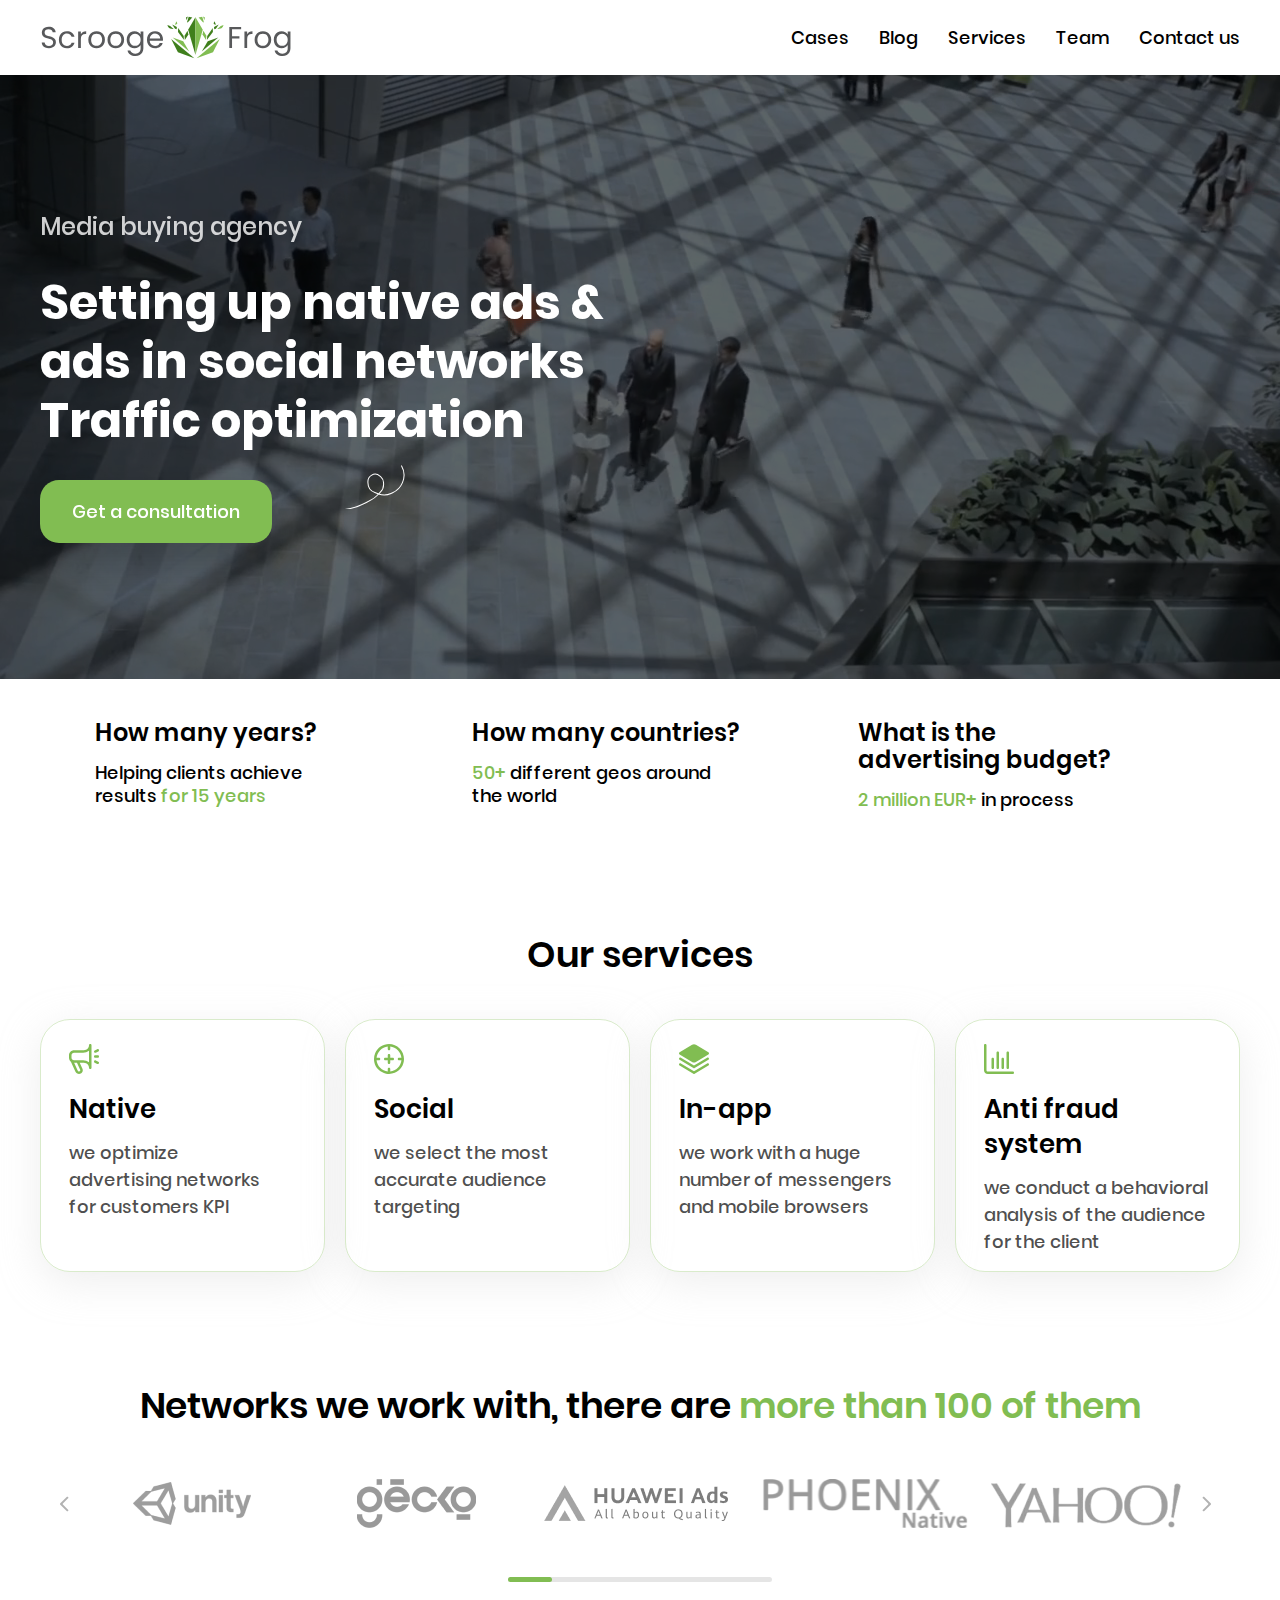
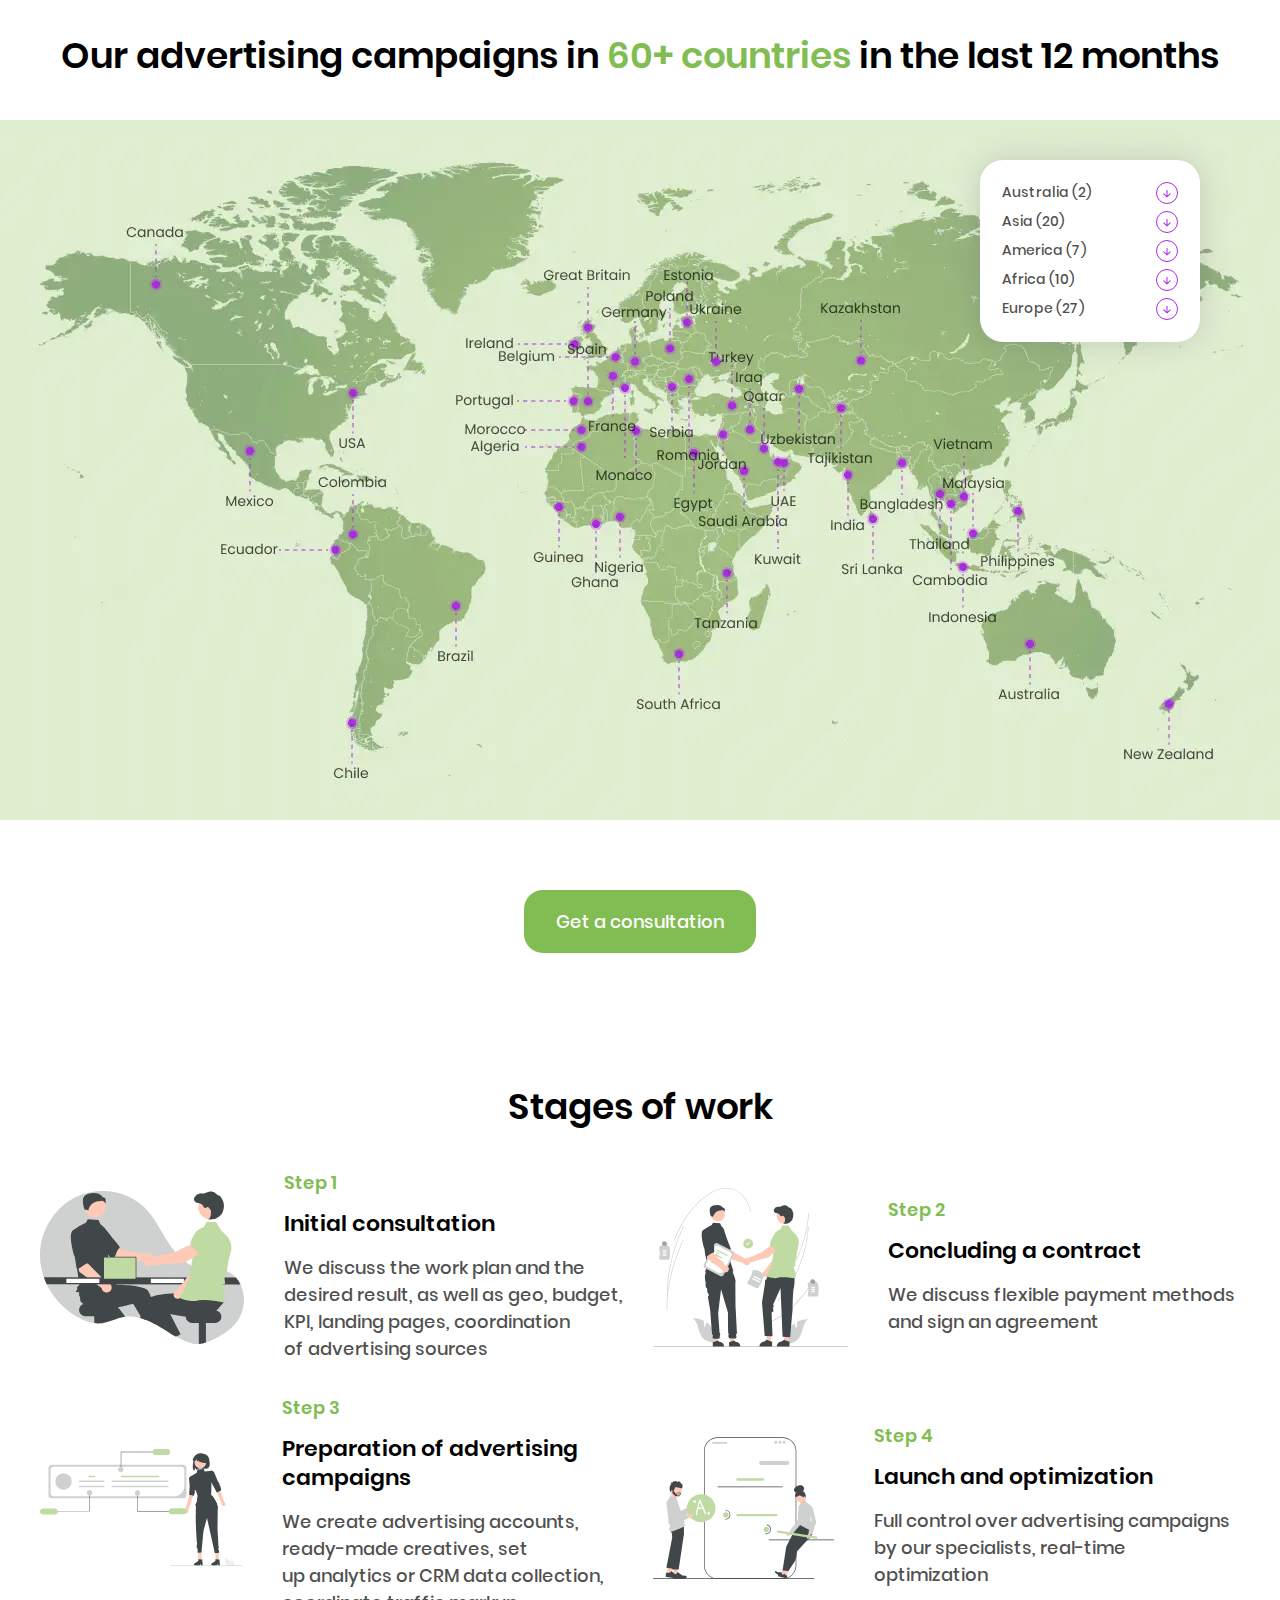
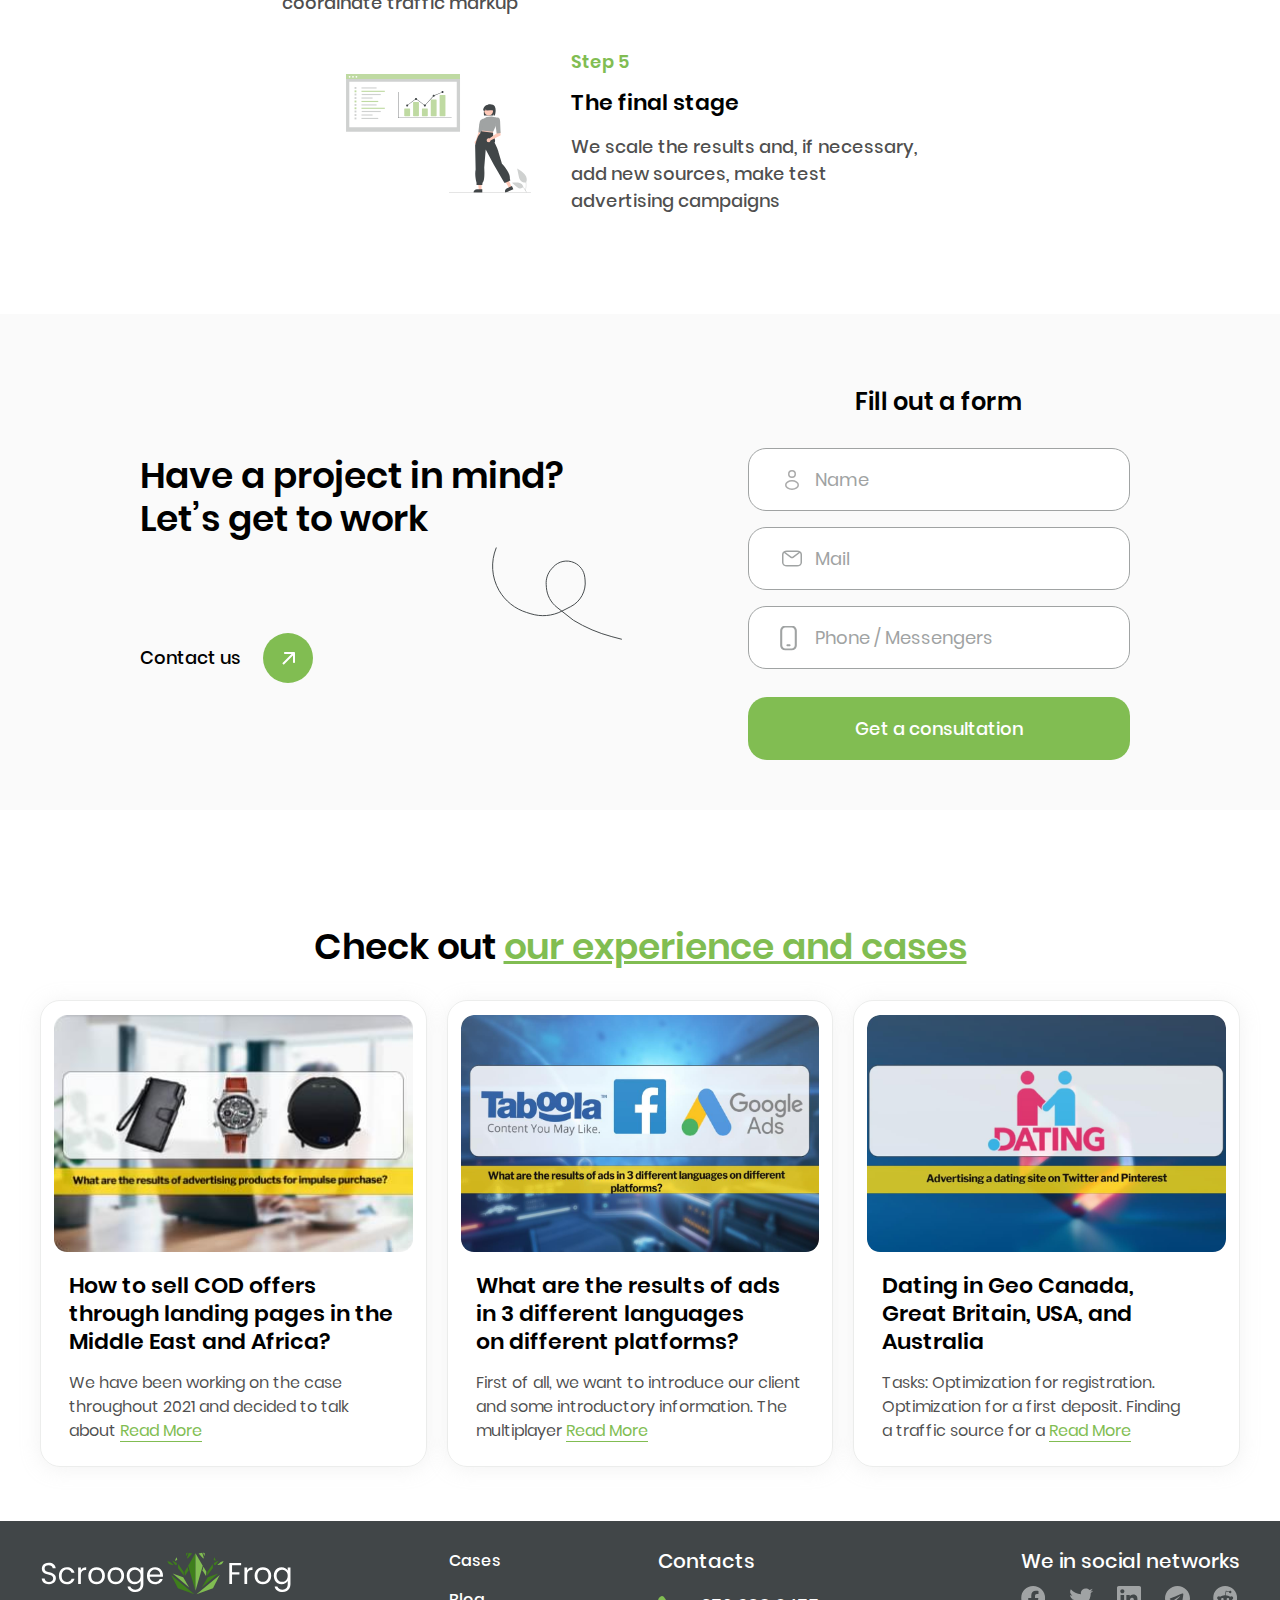
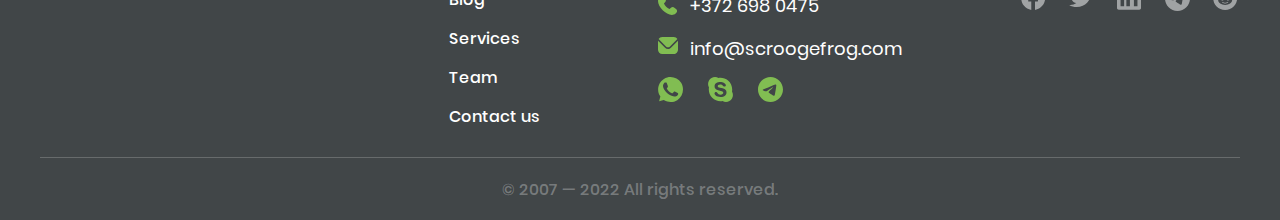
==== index.html @ b0b5faa7 "Add files via upload" ====
<!DOCTYPE html>
<html lang="en">

<head>
  <title>Scrooge Frog</title>
  <meta charset="UTF-8">
  <meta name="format-detection" content="telephone=no">
  <link rel="stylesheet" href="css/style.min.css?_v=20220917174552">
  <link rel="shortcut icon" href="img/favicon.png">
  <meta name="robots" content="noindex, nofollow">
  <meta name="viewport" content="width=device-width, initial-scale=1.0">
</head>

<body>

  <div class="wrapper">
    <header class="header ">
      <div class="header__container">
        <a class="header__logo" href="">
          <img src="img/logo.svg" width="253" height="45" alt="Scrooge Frog">
        </a>
        <div class="header__menu menu">
          <button class="menu__icon icon-menu" type="button" aria-label="Открыть меню">
            <span></span>
          </button>
          <nav class="menu__body">
            <ul class="menu__list">
              <li class="menu__item">
                <a class="menu__link" data-popup="#thank" href="">Cases</a>
              </li>
              <li class="menu__item">
                <a class="menu__link" href="">Blog</a>
              </li>
              <li class="menu__item">
                <a class="menu__link" href="">Services</a>
              </li>
              <li class="menu__item">
                <a class="menu__link" href="">Team</a>
              </li>
              <li class="menu__item">
                <a class="menu__link" href="">Contact us</a>
              </li>
            </ul>
            <div class="menu__contacts contacts-menu">
              <div class="contacts-menu__label">Contacts</div>
              <ul class="contacts-menu__lines">
                <li class="contacts-menu__line contacts-menu__line_phone">
                  <a class="contacts-menu__phone" href="tel:+3726980475">+372 698 0475</a>
                </li>
                <li class="contacts-menu__line contacts-menu__line_mail">
                  <a class="contacts-menu__mail" href="mailto:info@scroogefrog.com">info@scroogefrog.com</a>
                </li>
              </ul>
              <ul class="contacts-menu__icons">
                <li class="contacts-menu__icon">
                  <a class="contacts-menu__link contacts-menu__link_whatsapp" href="">Whatsapp</a>
                </li>
                <li class="contacts-menu__icon">
                  <a class="contacts-menu__link contacts-menu__link_skype" href="">Skype</a>
                </li>
                <li class="contacts-menu__icon">
                  <a class="contacts-menu__link contacts-menu__link_tg" href="">Telegram</a>
                </li>
              </ul>
              <div class="contacts-menu__label contacts-menu__label_bottom">We in social networks</div>
              <ul class="contacts-menu__icons">
                <li class="contacts-menu__icon">
                  <a class="contacts-menu__link contacts-menu__link_facebook" target="_blank" href="https://www.facebook.com/scroogefrog.aa">Facebook</a>
                </li>
                <li class="contacts-menu__icon">
                  <a class="contacts-menu__link contacts-menu__link_twitter" target="_blank" href="https://twitter.com/scroogefrog">Twitter</a>
                </li>
                <li class="contacts-menu__icon">
                  <a class="contacts-menu__link contacts-menu__link_in" target="_blank" href="https://www.linkedin.com/company/scroogefrog/">Linkedin</a>
                </li>
                <li class="contacts-menu__icon">
                  <a class="contacts-menu__link contacts-menu__link_tg-gray" target="_blank" href="https://t.me/ScroogeFrog">Telegram</a>
                </li>
                <li class="contacts-menu__icon">
                  <a class="contacts-menu__link contacts-menu__link_reddit" href="https://www.reddit.com/user/ScroogeFrogAgency/">Reddit</a>
                </li>
              </ul>
            </div>
          </nav>
        </div>
      </div>
    </header>
    <main class="page">
      <section class="hero">
        <video class="hero__video" src="files/hero.mp4" autoplay muted loop></video>
        <div class="hero__container">
          <h1 class="hero__title">Media buying agency</h1>
          <h2 class="hero__subtitle">Setting up native ads &
            ads in social networks
            Traffic optimization </h2>
          <button class="hero__btn btn" data-popup="#consult">Get a consultation</button>
        </div>
      </section>
      <section class="questions">
        <div class="questions__container">
          <ul class="questions__body">
            <li class="questions__column">
              <h2 class="questions__question">How many years?</h2>
              <p class="questions__answer">Helping clients achieve results <span>for 15 years</span>
              </p>
            </li>
            <li class="questions__column">
              <h2 class="questions__question">How many countries?</h2>
              <p class="questions__answer">
                <span>50+</span> different geos around the world
              </p>
            </li>
            <li class="questions__column">
              <h2 class="questions__question">What is the advertising budget?</h2>
              <p class="questions__answer">
                <span>2 million EUR+</span> in process
              </p>
            </li>
          </ul>
        </div>
      </section>
      <section class="services">
        <div class="services__container">
          <h2 class="services__title title">Our services</h2>
          <ul class="services__columns">
            <li class="services__column column-services">
              <div class="column-services__icon column-services__icon_native"></div>
              <div class="column-services__content">
                <h3 class="column-services__label">Native</h3>
                <p class="column-services__text column-services__text_mr">we optimize advertising networks for customers
                  KPI</p>
              </div>
            </li>
            <li class="services__column column-services">
              <div class="column-services__icon column-services__icon_social"></div>
              <div class="column-services__content">
                <h3 class="column-services__label">Social</h3>
                <p class="column-services__text column-services__text_mr">we select
                  the most accurate audience targeting</p>
              </div>
            </li>
            <li class="services__column column-services">
              <div class="column-services__icon column-services__icon_in-app"></div>
              <div class="column-services__content">
                <h3 class="column-services__label">In-app</h3>
                <p class="column-services__text">we work with a huge number of messengers and mobile browsers</p>
              </div>
            </li>
            <li class="services__column column-services">
              <div class="column-services__icon column-services__icon_anti-fraud-system"></div>
              <div class="column-services__content">
                <h3 class="column-services__label">Anti fraud system</h3>
                <p class="column-services__text">we conduct a behavioral analysis of the audience for the client</p>
              </div>
            </li>
          </ul>
        </div>
      </section>
      <section class="partners">
        <div class="partners__container">
          <h2 class="partners__title title">Networks we work with, there are <span>more than 100 of them</span>
          </h2>
          <div class="partners__slider-wrapper">
            <div class="partners__slider swiper">
              <div class="partners__wrapper swiper-wrapper">
                <div class="partners__slide swiper-slide slide-partners">
                  <picture>
                    <source srcset="img/partners/1.webp" type="image/webp">
                    <img src="img/partners/1.png" alt="">
                  </picture>
                </div>
                <div class="partners__slide swiper-slide slide-partners">
                  <picture>
                    <source srcset="img/partners/2.webp" type="image/webp">
                    <img src="img/partners/2.png" alt="">
                  </picture>
                </div>
                <div class="partners__slide swiper-slide slide-partners">
                  <picture>
                    <source srcset="img/partners/3.webp" type="image/webp">
                    <img src="img/partners/3.png" alt="">
                  </picture>
                </div>
                <div class="partners__slide swiper-slide slide-partners">
                  <picture>
                    <source srcset="img/partners/4.webp" type="image/webp">
                    <img src="img/partners/4.png" alt="">
                  </picture>
                </div>
                <div class="partners__slide swiper-slide slide-partners">
                  <picture>
                    <source srcset="img/partners/5.webp" type="image/webp">
                    <img src="img/partners/5.png" alt="">
                  </picture>
                </div>
                <div class="partners__slide swiper-slide slide-partners">
                  <picture>
                    <source srcset="img/partners/6.webp" type="image/webp">
                    <img src="img/partners/6.png" alt="">
                  </picture>
                </div>
                <div class="partners__slide swiper-slide slide-partners">
                  <picture>
                    <source srcset="img/partners/7.webp" type="image/webp">
                    <img src="img/partners/7.png" alt="">
                  </picture>
                </div>
                <div class="partners__slide swiper-slide slide-partners">
                  <picture>
                    <source srcset="img/partners/8.webp" type="image/webp">
                    <img src="img/partners/8.png" alt="">
                  </picture>
                </div>
                <div class="partners__slide swiper-slide slide-partners">
                  <picture>
                    <source srcset="img/partners/9.webp" type="image/webp">
                    <img src="img/partners/9.png" alt="">
                  </picture>
                </div>
                <div class="partners__slide swiper-slide slide-partners">
                  <picture>
                    <source srcset="img/partners/10.webp" type="image/webp">
                    <img src="img/partners/10.png" alt="">
                  </picture>
                </div>
                <div class="partners__slide swiper-slide slide-partners">
                  <picture>
                    <source srcset="img/partners/11.webp" type="image/webp">
                    <img src="img/partners/11.png" alt="">
                  </picture>
                </div>
                <div class="partners__slide swiper-slide slide-partners">
                  <picture>
                    <source srcset="img/partners/12.webp" type="image/webp">
                    <img src="img/partners/12.png" alt="">
                  </picture>
                </div>
                <div class="partners__slide swiper-slide slide-partners">
                  <picture>
                    <source srcset="img/partners/13.webp" type="image/webp">
                    <img src="img/partners/13.png" alt="">
                  </picture>
                </div>
                <div class="partners__slide swiper-slide slide-partners">
                  <picture>
                    <source srcset="img/partners/14.webp" type="image/webp">
                    <img src="img/partners/14.png" alt="">
                  </picture>
                </div>
                <div class="partners__slide swiper-slide slide-partners">
                  <picture>
                    <source srcset="img/partners/15.webp" type="image/webp">
                    <img src="img/partners/15.png" alt="">
                  </picture>
                </div>
                <div class="partners__slide swiper-slide slide-partners">
                  <picture>
                    <source srcset="img/partners/16.webp" type="image/webp">
                    <img src="img/partners/16.png" alt="">
                  </picture>
                </div>
                <div class="partners__slide swiper-slide slide-partners">
                  <picture>
                    <source srcset="img/partners/17.webp" type="image/webp">
                    <img src="img/partners/17.png" alt="">
                  </picture>
                </div>
                <div class="partners__slide swiper-slide slide-partners">
                  <picture>
                    <source srcset="img/partners/18.webp" type="image/webp">
                    <img src="img/partners/18.png" alt="">
                  </picture>
                </div>
                <div class="partners__slide swiper-slide slide-partners">
                  <picture>
                    <source srcset="img/partners/19.webp" type="image/webp">
                    <img src="img/partners/19.png" alt="">
                  </picture>
                </div>
                <div class="partners__slide swiper-slide slide-partners">
                  <picture>
                    <source srcset="img/partners/20.webp" type="image/webp">
                    <img src="img/partners/20.png" alt="">
                  </picture>
                </div>
                <div class="partners__slide swiper-slide slide-partners">
                  <picture>
                    <source srcset="img/partners/21.webp" type="image/webp">
                    <img src="img/partners/21.png" alt="">
                  </picture>
                </div>
                <div class="partners__slide swiper-slide slide-partners">
                  <picture>
                    <source srcset="img/partners/22.webp" type="image/webp">
                    <img src="img/partners/22.png" alt="">
                  </picture>
                </div>
                <div class="partners__slide swiper-slide slide-partners">
                  <picture>
                    <source srcset="img/partners/23.webp" type="image/webp">
                    <img src="img/partners/23.png" alt="">
                  </picture>
                </div>
                <div class="partners__slide swiper-slide slide-partners">
                  <picture>
                    <source srcset="img/partners/24.webp" type="image/webp">
                    <img src="img/partners/24.png" alt="">
                  </picture>
                </div>
                <div class="partners__slide swiper-slide slide-partners">
                  <picture>
                    <source srcset="img/partners/25.webp" type="image/webp">
                    <img src="img/partners/25.png" alt="">
                  </picture>
                </div>
                <div class="partners__slide swiper-slide slide-partners">
                  <picture>
                    <source srcset="img/partners/26.webp" type="image/webp">
                    <img src="img/partners/26.png" alt="">
                  </picture>
                </div>
                <div class="partners__slide swiper-slide slide-partners">
                  <picture>
                    <source srcset="img/partners/27.webp" type="image/webp">
                    <img src="img/partners/27.png" alt="">
                  </picture>
                </div>
                <div class="partners__slide swiper-slide slide-partners">
                  <picture>
                    <source srcset="img/partners/28.webp" type="image/webp">
                    <img src="img/partners/28.png" alt="">
                  </picture>
                </div>
                <div class="partners__slide swiper-slide slide-partners">
                  <picture>
                    <source srcset="img/partners/29.webp" type="image/webp">
                    <img src="img/partners/29.png" alt="">
                  </picture>
                </div>
                <div class="partners__slide swiper-slide slide-partners">
                  <picture>
                    <source srcset="img/partners/30.webp" type="image/webp">
                    <img src="img/partners/30.png" alt="">
                  </picture>
                </div>
              </div>
              <button class="swiper-button-prev" type="button">Предыдущий слайд</button>
              <button class="swiper-button-next" type="button">Следующий слайд</button>
              <div class="swiper-scrollbar"></div>
            </div>
          </div>
        </div>
      </section>
      <section class="countries">
        <h2 class="countries__title title">Our advertising campaigns in <span>60+ countries</span> in the last 12
          months</h2>
        <div class="countries__map">
          <picture>
            <source srcset="img/map.webp" type="image/webp">
            <img class="countries__image" src="img/map.jpg" width="1440" height="700" aria-hidden="true" alt="">
          </picture>
          <div class="countries__container">
            <div class="countries__spollers spollers" data-spollers data-one-spoller>
              <div class="spollers__wrapper">
                <div class="spollers__check">Check countries (70)</div>
                <div class="spollers__country">
                  <button class="spollers__title" type="button" data-spoller>
                    Australia (2)
                    <svg width="22" height="22" viewBox="0 0 22 22" fill="none" xmlns="http://www.w3.org/2000/svg">
                      <circle cx="11" cy="11" r="10.5" stroke="#AB29E4" />
                      <path d="M10.6464 15.3536C10.8417 15.5488 11.1583 15.5488 11.3536 15.3536L14.5355 12.1716C14.7308 11.9763 14.7308 11.6597 14.5355 11.4645C14.3403 11.2692 14.0237 11.2692 13.8284 11.4645L11 14.2929L8.17157 11.4645C7.97631 11.2692 7.65973 11.2692 7.46447 11.4645C7.2692 11.6597 7.2692 11.9763 7.46447 12.1716L10.6464 15.3536ZM10.5 8V15H11.5V8H10.5Z" fill="#AB29E4" />
                    </svg>
                  </button>
                  <ul class="spollers__body">
                    <li class="spollers__item">Australia</li>
                    <li class="spollers__item">New Zealand</li>
                  </ul>
                </div>
                <div class="spollers__country">
                  <button class="spollers__title" type="button" data-spoller>
                    Asia (20)
                    <svg width="22" height="22" viewBox="0 0 22 22" fill="none" xmlns="http://www.w3.org/2000/svg">
                      <circle cx="11" cy="11" r="10.5" stroke="#AB29E4" />
                      <path d="M10.6464 15.3536C10.8417 15.5488 11.1583 15.5488 11.3536 15.3536L14.5355 12.1716C14.7308 11.9763 14.7308 11.6597 14.5355 11.4645C14.3403 11.2692 14.0237 11.2692 13.8284 11.4645L11 14.2929L8.17157 11.4645C7.97631 11.2692 7.65973 11.2692 7.46447 11.4645C7.2692 11.6597 7.2692 11.9763 7.46447 12.1716L10.6464 15.3536ZM10.5 8V15H11.5V8H10.5Z" fill="#AB29E4" />
                    </svg>
                  </button>
                  <ul class="spollers__body">
                    <li class="spollers__item">India</li>
                    <li class="spollers__item">Indonesia</li>
                    <li class="spollers__item">Bangladesh</li>
                    <li class="spollers__item">Philippines</li>
                    <li class="spollers__item">Vietnam</li>
                    <li class="spollers__item">Egypt</li>
                    <li class="spollers__item">Turkey</li>
                    <li class="spollers__item">Thailand</li>
                    <li class="spollers__item">Uzbekistan</li>
                    <li class="spollers__item">Iraq</li>
                    <li class="spollers__item">Malaysia</li>
                    <li class="spollers__item">Sri Lanka</li>
                    <li class="spollers__item">Kazakhstan</li>
                    <li class="spollers__item">Cambodia</li>
                    <li class="spollers__item">Tajikistan</li>
                    <li class="spollers__item">Jordan</li>
                    <li class="spollers__item">Oman</li>
                    <li class="spollers__item">Kuwait</li>
                    <li class="spollers__item">Qatar</li>
                    <li class="spollers__item">Bahrain</li>
                  </ul>
                </div>
                <div class="spollers__country">
                  <button class="spollers__title" type="button" data-spoller>
                    America (7)
                    <svg width="22" height="22" viewBox="0 0 22 22" fill="none" xmlns="http://www.w3.org/2000/svg">
                      <circle cx="11" cy="11" r="10.5" stroke="#AB29E4" />
                      <path d="M10.6464 15.3536C10.8417 15.5488 11.1583 15.5488 11.3536 15.3536L14.5355 12.1716C14.7308 11.9763 14.7308 11.6597 14.5355 11.4645C14.3403 11.2692 14.0237 11.2692 13.8284 11.4645L11 14.2929L8.17157 11.4645C7.97631 11.2692 7.65973 11.2692 7.46447 11.4645C7.2692 11.6597 7.2692 11.9763 7.46447 12.1716L10.6464 15.3536ZM10.5 8V15H11.5V8H10.5Z" fill="#AB29E4" />
                    </svg>
                  </button>
                  <ul class="spollers__body">
                    <li class="spollers__item">USA</li>
                    <li class="spollers__item">Brazil</li>
                    <li class="spollers__item">Mexico</li>
                    <li class="spollers__item">Colombia</li>
                    <li class="spollers__item">Canada</li>
                    <li class="spollers__item">Chile</li>
                    <li class="spollers__item">Ecuador</li>
                  </ul>
                </div>
                <div class="spollers__country">
                  <button class="spollers__title" type="button" data-spoller>
                    Africa (10)
                    <svg width="22" height="22" viewBox="0 0 22 22" fill="none" xmlns="http://www.w3.org/2000/svg">
                      <circle cx="11" cy="11" r="10.5" stroke="#AB29E4" />
                      <path d="M10.6464 15.3536C10.8417 15.5488 11.1583 15.5488 11.3536 15.3536L14.5355 12.1716C14.7308 11.9763 14.7308 11.6597 14.5355 11.4645C14.3403 11.2692 14.0237 11.2692 13.8284 11.4645L11 14.2929L8.17157 11.4645C7.97631 11.2692 7.65973 11.2692 7.46447 11.4645C7.2692 11.6597 7.2692 11.9763 7.46447 12.1716L10.6464 15.3536ZM10.5 8V15H11.5V8H10.5Z" fill="#AB29E4" />
                    </svg>

                  </button>
                  <ul class="spollers__body">
                    <li class="spollers__item">Nigeria</li>
                    <li class="spollers__item">South Africa</li>
                    <li class="spollers__item">Kenya</li>
                    <li class="spollers__item">Algeria</li>
                    <li class="spollers__item">Morocco</li>
                    <li class="spollers__item">Saudi Arabia</li>
                    <li class="spollers__item">Ghana</li>
                    <li class="spollers__item">Tunisia</li>
                    <li class="spollers__item">Guinea</li>
                    <li class="spollers__item">UAE</li>
                  </ul>
                </div>
                <div class="spollers__country">
                  <button class="spollers__title" type="button" data-spoller>
                    Europe (27)
                    <svg width="22" height="22" viewBox="0 0 22 22" fill="none" xmlns="http://www.w3.org/2000/svg">
                      <circle cx="11" cy="11" r="10.5" stroke="#AB29E4" />
                      <path d="M10.6464 15.3536C10.8417 15.5488 11.1583 15.5488 11.3536 15.3536L14.5355 12.1716C14.7308 11.9763 14.7308 11.6597 14.5355 11.4645C14.3403 11.2692 14.0237 11.2692 13.8284 11.4645L11 14.2929L8.17157 11.4645C7.97631 11.2692 7.65973 11.2692 7.46447 11.4645C7.2692 11.6597 7.2692 11.9763 7.46447 12.1716L10.6464 15.3536ZM10.5 8V15H11.5V8H10.5Z" fill="#AB29E4" />
                    </svg>

                  </button>
                  <ul class="spollers__body">
                    <li class="spollers__item">Germany</li>
                    <li class="spollers__item">Great Britain</li>
                    <li class="spollers__item">Italy</li>
                    <li class="spollers__item">Ukraine</li>
                    <li class="spollers__item">Spain</li>
                    <li class="spollers__item">Poland</li>
                    <li class="spollers__item">Romania</li>
                    <li class="spollers__item">Portugal</li>
                    <li class="spollers__item">Belgium</li>
                    <li class="spollers__item">Serbia</li>
                    <li class="spollers__item">Hungary</li>
                    <li class="spollers__item">Austria</li>
                    <li class="spollers__item">Switzerland</li>
                    <li class="spollers__item">Bulgaria</li>
                    <li class="spollers__item">Slovakia</li>
                    <li class="spollers__item">Croatia</li>
                    <li class="spollers__item">Bosnia and Herzegovina</li>
                    <li class="spollers__item">Ireland</li>
                    <li class="spollers__item">Lithuania</li>
                    <li class="spollers__item">Latvia</li>
                    <li class="spollers__item">Estonia</li>
                    <li class="spollers__item">Montenegro</li>
                    <li class="spollers__item">Luxembourg</li>
                    <li class="spollers__item">Malta</li>
                    <li class="spollers__item">Liechtenstein</li>
                    <li class="spollers__item">Monaco</li>
                  </ul>
                </div>
              </div>
            </div>
          </div>
        </div>
        <div class="countries__bottom">
          <button class="countries__btn btn" data-popup="#consult">Get a consultation</button>
        </div>
      </section>
      <section class="stages">
        <div class="stages__container">
          <h2 class="stages__title title">Stages of work</h2>
          <ul class="stages__list">
            <li class="stages__item">
              <img class="stages__image" width="204" height="153" src="img/stages/1.svg" alt="Initial consultation">
              <div class="stages__content">
                <div class="stages__step">Step 1</div>
                <h3 class="stages__label">Initial consultation</h3>
                <p class="stages__text">We discuss the work plan and the desired result, as well as geo, budget, KPI,
                  landing pages, coordination of advertising sources</p>
              </div>
            </li>
            <li class="stages__item">
              <img class="stages__image" width="195" height="159" src="img/stages/2.svg" alt="Concluded an agreement">
              <div class="stages__content">
                <div class="stages__step">Step 2</div>
                <h3 class="stages__label">Concluding a contract</h3>
                <p class="stages__text">We discuss flexible payment methods and sign an agreement</p>
              </div>
            </li>
            <li class="stages__item">
              <img class="stages__image" width="202" height="117" src="img/stages/3.svg" alt="Preparation of advertising campaigns">
              <div class="stages__content">
                <div class="stages__step">Step 3</div>
                <h3 class="stages__label">Preparation of advertising campaigns</h3>
                <p class="stages__text">We create advertising accounts, ready-made creatives, set up analytics or CRM
                  data collection, coordinate traffic markup</p>
              </div>
            </li>
            <li class="stages__item">
              <img class="stages__image" width="181" height="142" src="img/stages/4.svg" alt="Launch and optimization">
              <div class="stages__content">
                <div class="stages__step">Step 4</div>
                <h3 class="stages__label">Launch and optimization</h3>
                <p class="stages__text">Full control over advertising campaigns by our specialists, real-time
                  optimization</p>
              </div>
            </li>
            <li class="stages__item">
              <img class="stages__image" width="185" height="119" src="img/stages/5.svg" alt="The final stage">
              <div class="stages__content">
                <div class="stages__step">Step 5</div>
                <h3 class="stages__label">The final stage</h3>
                <p class="stages__text">We scale the results and, if necessary, add new sources, make test advertising
                  campaigns</p>
              </div>
            </li>
          </ul>
        </div>
      </section>
      <section class="feedback">
        <div class="feedback__container">
          <div class="feedback__content content-feedback">
            <h2 class="content-feedback__title">Have a project in mind? Let’s get to work</h2>
            <a href="" class="content-feedback__btn">Contact us</a>
          </div>
          <div class="feedback__right">
            <form class="feedback__form form-feedback" action="#">
              <h2 class="form-feedback__title">Fill out a form</h2>
              <div class="form-feedback__inp-wrapper form-feedback__inp-wrapper_name">
                <input class="input form-feedback__input" autocomplete="off" type="text" name="form[]" placeholder="Name">
              </div>
              <div class="form-feedback__inp-wrapper form-feedback__inp-wrapper_mail">
                <input class="input form-feedback__input" autocomplete="off" type="text" name="form[]" placeholder="Mail">
              </div>
              <div class="form-feedback__inp-wrapper form-feedback__inp-wrapper_phone">
                <input class="input form-feedback__input" autocomplete="off" type="text" name="form[]" placeholder="Phone / Messengers">
              </div>
              <button class="form-feedback__btn btn">Get a consultation</button>
            </form>
          </div>
        </div>
      </section>
      <section class="cases">
        <div class="cases__container">
          <h2 class="cases__title title">Check out <span class="line">our experience and cases</span>
          </h2>
          <ul class="cases__columns">
            <li class="cases__column column-cases">
              <img class="column-cases__image" width="357" height="237" src="img/cases/1.jpg" alt="How to sell COD offers through landing pages in the Middle East and
							Africa?">
              <div class="column-cases__content">
                <h3 class="column-cases__label">How to sell COD offers through landing pages in the Middle East and
                  Africa?</h3>
                <p class="column-cases__text">
                  We have been working on the case throughout 2021 and decided to talk about <a target="_blank" href="https://blog.scroogefrog.com/2022/07/how-to-sell-cod-offers-through-landing-pages-in-the-middle-east-and-africa/">Read
                    More</a>
                </p>
              </div>
            </li>
            <li class="cases__column column-cases">
              <img class="column-cases__image" width="357" height="237" src="img/cases/2.jpg" alt="What are the results of ads in 3 different languages on different
							platforms?">
              <div class="column-cases__content">
                <h3 class="column-cases__label">What are the results of ads in 3 different languages on different
                  platforms?</h3>
                <p class="column-cases__text">
                  First of all, we want to introduce our client and some introductory information. The multiplayer <a target="_blank" href="https://blog.scroogefrog.com/2022/06/scrooge-frogs-case-a-popular-online-multiplayer-game-what-are-the-results-of-ads-in-3-different-languages-on-different-platforms/">Read
                    More</a>
                </p>
              </div>
            </li>
            <li class="cases__column column-cases">
              <img class="column-cases__image" width="357" height="237" src="img/cases/3.jpg" alt="Dating in Geo Canada, Great Britain, USA, and Australia">
              <div class="column-cases__content">
                <h3 class="column-cases__label">Dating in Geo Canada,
                  <br> Great Britain, USA, and Australia
                </h3>
                <p class="column-cases__text">Tasks: Optimization for registration. Optimization for a first deposit.
                  Finding a traffic source for a <a target="_blank" href="https://blog.scroogefrog.com/2021/11/dating-in-geo-canada-great-britain-usa-and-australia/">Read
                    More</a>
                </p>
              </div>
            </li>
          </ul>
        </div>
      </section>
    </main>
    <footer class="footer">
      <div class="footer__container">
        <a class="footer__logo" href="">
          <img src="img/logo-footer.svg" width="253" height="45" alt="Scrooge Frog">
        </a>
        <nav class="footer__menu">
          <ul class="footer__list">
            <li class="footer__item">
              <a class="footer__link" href="">Cases</a>
            </li>
            <li class="footer__item">
              <a class="footer__link" href="">Blog</a>
            </li>
            <li class="footer__item">
              <a class="footer__link" href="">Services</a>
            </li>
            <li class="footer__item">
              <a class="footer__link" href="">Team</a>
            </li>
            <li class="footer__item">
              <a class="footer__link" href="">Contact us</a>
            </li>
          </ul>
        </nav>
        <div class="footer__contacts contacts-footer">
          <div class="contacts-footer__label">Contacts</div>
          <ul class="contacts-footer__lines">
            <li class="contacts-footer__line contacts-footer__line_phone">
              <a class="contacts-footer__phone" href="tel:+3726980475">+372 698 0475</a>
            </li>
            <li class="contacts-footer__line contacts-footer__line_mail">
              <a class="contacts-footer__mail" href="mailto:info@scroogefrog.com">info@scroogefrog.com</a>
            </li>
          </ul>
          <ul class="contacts-footer__icons">
            <li class="contacts-footer__icon">
              <a class="contacts-footer__link contacts-footer__link_whatsapp" href="">Whatsapp</a>
            </li>
            <li class="contacts-footer__icon">
              <a class="contacts-footer__link contacts-footer__link_skype" href="">Skype</a>
            </li>
            <li class="contacts-footer__icon">
              <a class="contacts-footer__link contacts-footer__link_tg" href="">Telegram</a>
            </li>
          </ul>
        </div>
        <div class="footer__socials socials-footer">
          <div class="socials-footer__label socials-footer__label_bottom">We in social networks</div>

          <ul class="socials-footer__icons">
            <li class="socials-footer__icon">
              <a class="socials-footer__link socials-footer__link_facebook" target="_blank" href="https://www.facebook.com/scroogefrog.aa">Facebook</a>
            </li>
            <li class="socials-footer__icon">
              <a class="socials-footer__link socials-footer__link_twitter" target="_blank" href="https://twitter.com/scroogefrog">Twitter</a>
            </li>
            <li class="socials-footer__icon">
              <a class="socials-footer__link socials-footer__link_in" target="_blank" href="https://www.linkedin.com/company/scroogefrog/">Linkedin</a>
            </li>
            <li class="socials-footer__icon">
              <a class="socials-footer__link socials-footer__link_tg-gray" target="_blank" href="https://t.me/ScroogeFrog">Telegram</a>
            </li>
            <li class="socials-footer__icon">
              <a class="socials-footer__link socials-footer__link_reddit" href="https://www.reddit.com/user/ScroogeFrogAgency/">Reddit</a>
            </li>
          </ul>
        </div>
        <div class="footer__bottom">
          <small class="footer__copy">© 2007 — 2022 All rights reserved.</small>
        </div>
      </div>
    </footer>
  </div>
  <div class="popup" id="consult" aria-hidden="true">
    <div class="popup__wrapper">
      <div class="popup__content">
        <div class="consult">
          <img class="consult__image" src="img/popup/consult.svg" aria-hidden="true" alt="">
          <form class="consult__form form-consult" action="#">
            <h2 class="form-consult__title">Fill out a form</h2>
            <div class="form-consult__inp-wrapper form-consult__inp-wrapper_name">
              <input class="input form-consult__input" autocomplete="off" type="text" name="form[]" placeholder="Name">
            </div>
            <div class="form-consult__inp-wrapper form-consult__inp-wrapper_mail">
              <input class="input form-consult__input" autocomplete="off" type="text" name="form[]" placeholder="Mail">
            </div>
            <div class="form-consult__inp-wrapper form-consult__inp-wrapper_phone">
              <input class="input form-consult__input" autocomplete="off" type="text" name="form[]" placeholder="Phone / Messengers">
            </div>
            <button class="form-consult__btn btn">Get a consultation</button>
            <button class="form-consult__close" data-close type="button">back</button>
          </form>
        </div>
      </div>
    </div>
  </div>

  <div class="popup" id="thank" aria-hidden="true">
    <div class="popup__wrapper">
      <div class="popup__content">
        <div class="thank">
          <img class="thank__image" src="img/popup/thank.svg" aria-hidden="true" alt="">
          <h2 class="thank__title">Thank you
            <br>
            for your request!
          </h2>
          <h3 class="thank__subtitle">Our manager will contact you</h3>
          <button class="thank__close" data-close type="button">back</button>
        </div>
      </div>
    </div>
  </div>
  <!-- <script src="https://api-maps.yandex.ru/2.1/?apikey=51092280-e018-4241-bc97-180570de25d4&lang=ru_RU&_v=20220917174552"></script> -->
  <script src="js/app.min.js?_v=20220917174552"></script>
</body>

</html>
---- css/style.min.css ----
@font-face{font-family:Poppins;font-display:swap;src:url(../fonts/Poppins-SemiBold.woff2) format("woff2"),url(../fonts/Poppins-SemiBold.woff) format("woff");font-weight:600;font-style:normal}@font-face{font-family:Poppins;font-display:swap;src:url(../fonts/Poppins-Bold.woff2) format("woff2"),url(../fonts/Poppins-Bold.woff) format("woff");font-weight:700;font-style:normal}@font-face{font-family:Poppins;font-display:swap;src:url(../fonts/Poppins-Medium.woff2) format("woff2"),url(../fonts/Poppins-Medium.woff) format("woff");font-weight:500;font-style:normal}@font-face{font-family:Poppins;font-display:swap;src:url(../fonts/Poppins-Regular.woff2) format("woff2"),url(../fonts/Poppins-Regular.woff) format("woff");font-weight:400;font-style:normal}*{padding:0;margin:0;border:0}*,:after,:before{-webkit-box-sizing:border-box;box-sizing:border-box}body,html{height:100%;min-width:320px}body{color:#000;line-height:1;font-family:Poppins;font-size:1.125rem;-ms-text-size-adjust:100%;-moz-text-size-adjust:100%;-webkit-text-size-adjust:100%;-webkit-font-smoothing:antialiased;-moz-osx-font-smoothing:grayscale}button,input,textarea{font-family:Poppins;font-size:inherit}button{cursor:pointer;color:inherit;background-color:inherit}a{color:inherit}a:link,a:visited{text-decoration:none}a:hover{text-decoration:none}ul li{list-style:none}img{vertical-align:top}h1,h2,h3,h4,h5,h6{font-weight:inherit;font-size:inherit}address{font-style:normal}.lock body{overflow:hidden;-ms-touch-action:none;touch-action:none}.wrapper{min-height:100%;display:-webkit-box;display:-ms-flexbox;display:flex;-webkit-box-orient:vertical;-webkit-box-direction:normal;-ms-flex-direction:column;flex-direction:column;overflow:hidden}.wrapper>main{-webkit-box-flex:1;-ms-flex:1 1 auto;flex:1 1 auto}.wrapper>*{min-width:0}[class*=__container]{max-width:75rem;-webkit-box-sizing:content-box;box-sizing:content-box;margin:0 auto;padding:0 1.25rem}.btn{display:-webkit-inline-box;display:-ms-inline-flexbox;display:inline-flex;-webkit-box-pack:center;-ms-flex-pack:center;justify-content:center;-webkit-box-align:center;-ms-flex-align:center;align-items:center;font-weight:500;color:#fff;padding:1.125rem 2rem;background:#81bd52;border-radius:1.1875rem;-webkit-transition:background .3s ease 0s;-o-transition:background .3s ease 0s;transition:background .3s ease 0s}input[type=email],input[type=tel],input[type=text],textarea{-webkit-appearance:none;-moz-appearance:none;appearance:none}.input{border-radius:1.125rem!important;width:100%;border:.0625rem solid #a0a3a3;height:3.9375rem;color:#a0a3a3}.input::-webkit-input-placeholder{color:#a0a3a3}.input::-moz-placeholder{color:#a0a3a3}.input:-ms-input-placeholder{color:#a0a3a3}.input::-ms-input-placeholder{color:#a0a3a3}.input::placeholder{color:#a0a3a3}body::after{content:"";background-color:rgba(0,0,0,.5);position:fixed;width:100%;height:100%;top:0;left:0;opacity:0;-webkit-transition:opacity .8s ease 0s;-o-transition:opacity .8s ease 0s;transition:opacity .8s ease 0s;pointer-events:none;z-index:149}.popup-show body::after{opacity:1}.popup{position:fixed;top:0;left:0;bottom:0;right:0;padding:1.875rem .625rem;-webkit-transition:visibility .8s ease 0s;-o-transition:visibility .8s ease 0s;transition:visibility .8s ease 0s;visibility:hidden;pointer-events:none}.popup_show{z-index:150;visibility:visible;overflow:auto;pointer-events:auto}.popup_show .popup__content{visibility:visible;-webkit-transform:scale(1);-ms-transform:scale(1);transform:scale(1)}.popup__wrapper{display:-webkit-box;display:-ms-flexbox;display:flex;-webkit-box-orient:vertical;-webkit-box-direction:normal;-ms-flex-direction:column;flex-direction:column;-webkit-box-align:center;-ms-flex-align:center;align-items:center;min-height:100%;-webkit-box-flex:1;-ms-flex:1 1 auto;flex:1 1 auto;width:100%;display:flex;-webkit-box-pack:center;-ms-flex-pack:center;justify-content:center;align-items:center}.popup__content{visibility:hidden;-webkit-transform:scale(0);-ms-transform:scale(0);transform:scale(0);-webkit-transition:-webkit-transform .3s ease 0s;transition:-webkit-transform .3s ease 0s;-o-transition:transform .3s ease 0s;transition:transform .3s ease 0s;transition:transform .3s ease 0s,-webkit-transform .3s ease 0s;background-color:#eee;padding:2.9375rem 5.9375rem;width:100%;max-width:52.5rem;border-radius:2.9375rem}.lock .popup__content{visibility:visible}.consult__image{margin-right:4.375rem}.form-consult{width:100%;display:-webkit-box;display:-ms-flexbox;display:flex;-webkit-box-orient:vertical;-webkit-box-direction:normal;-ms-flex-direction:column;flex-direction:column;text-align:center}.form-consult__title{font-weight:600;font-size:1.5rem;line-height:1.3333333333;margin-bottom:1.25em}.form-consult__inp-wrapper{margin-bottom:1rem;position:relative}.form-consult__inp-wrapper::after{content:"";position:absolute;top:50%;-webkit-transform:translate(0,-50%);-ms-transform:translate(0,-50%);transform:translate(0,-50%);left:2rem;width:1.5rem;height:1.5rem;pointer-events:none;display:block}.form-consult__inp-wrapper_name::after{background:url(../img/icons/form/1.svg) 0 0/100% no-repeat}.form-consult__inp-wrapper_mail::after{-webkit-transform:translate(0,-.625rem);-ms-transform:translate(0,-.625rem);transform:translate(0,-.625rem);background:url(../img/icons/form/2.svg) 0 0/100% no-repeat}.form-consult__inp-wrapper_phone::after{width:1.0625rem;background:url(../img/icons/form/3.svg) 0 0 no-repeat}.form-consult__input{padding:0 2rem 0 4.125rem}.form-consult__btn{margin-top:.75rem}.form-consult__close{-ms-flex-item-align:center;-ms-grid-row-align:center;align-self:center;margin-top:2.5rem;color:#a0a3a3;position:relative}.form-consult__close::before{content:"";position:absolute;left:0;bottom:-.125rem;width:100%;-webkit-transition:opacity .3s ease 0s;-o-transition:opacity .3s ease 0s;transition:opacity .3s ease 0s;height:.0625rem;background-color:currentColor}.thank{text-align:center}.thank__image{margin-bottom:1.25rem;max-width:100%}.thank__title{font-weight:600;font-size:1.5rem;line-height:1.3333333333;margin-bottom:.8333333333em}.thank__subtitle{line-height:1.5;color:#a0a3a3}.thank__close{margin-top:2.5rem;color:#a0a3a3;position:relative}.thank__close::before{content:"";position:absolute;left:0;bottom:-.125rem;width:100%;-webkit-transition:opacity .3s ease 0s;-o-transition:opacity .3s ease 0s;transition:opacity .3s ease 0s;height:.0625rem;background-color:currentColor}.swiper{overflow:hidden}.swiper-wrapper{width:100%;height:100%;-webkit-box-sizing:content-box;box-sizing:content-box;display:-webkit-box;display:-ms-flexbox;display:flex;position:relative}.swiper-initialized .swiper-slide{-ms-flex-negative:0;flex-shrink:0}.swiper-android .swiper-slide,.swiper-android .swiper-wrapper{-webkit-transform:translate3d(0,0,0);transform:translate3d(0,0,0)}.swiper-button-lock{display:none!important}.title{text-align:center;font-weight:600;font-size:2.25rem;line-height:1.3333333333}.title span{color:#81bd52}.title span.line{text-decoration:underline}.swiper-button-next,.swiper-button-prev{position:absolute;top:50%;-webkit-transform:translate(0,-50%);-ms-transform:translate(0,-50%);transform:translate(0,-50%);width:.5625rem;height:1rem;background:url(../img/icons/arrow-left.svg) 0 0 no-repeat;font-size:0}.swiper-button-prev{left:1.25rem}.swiper-button-next{-webkit-transform:rotate(-180deg);-ms-transform:rotate(-180deg);transform:rotate(-180deg);-webkit-transform-origin:0 25%;-ms-transform-origin:0 25%;transform-origin:0 25%;right:1.25rem}.swiper-scrollbar{height:.3125rem;background:rgba(0,0,0,.1);width:16.5rem;position:absolute;bottom:-3.125rem;left:50%;-webkit-transform:translate(-50%,0);-ms-transform:translate(-50%,0);transform:translate(-50%,0);border-radius:.3125rem}.swiper-scrollbar-drag{background:#81bd52;height:inherit;border-radius:inherit}.header{padding:.9375rem 0}.header_shadow{-webkit-box-shadow:0 .25rem .625rem rgba(215,215,215,.25);box-shadow:0 .25rem .625rem rgba(215,215,215,.25)}.header__container{display:-webkit-box;display:-ms-flexbox;display:flex;-webkit-box-align:center;-ms-flex-align:center;align-items:center;-webkit-box-pack:justify;-ms-flex-pack:justify;justify-content:space-between}.header__logo img{width:100%}.menu{position:relative;z-index:5}.menu__item:not(:first-child){margin-left:1.875rem}.menu__link{font-weight:500;-webkit-transition:color .3s ease 0s;-o-transition:color .3s ease 0s;transition:color .3s ease 0s}.contacts-menu{padding-bottom:1.875rem;text-align:center;color:#fff}.contacts-menu__label{font-weight:500;font-size:1rem;margin-bottom:1.375rem}.contacts-menu__label_bottom{margin-top:1.875rem}.contacts-menu__lines{display:-webkit-box;display:-ms-flexbox;display:flex;-webkit-box-orient:vertical;-webkit-box-direction:normal;-ms-flex-direction:column;flex-direction:column;margin-bottom:1.3125rem;-webkit-box-align:center;-ms-flex-align:center;align-items:center}.contacts-menu__line{position:relative;padding-left:1.8125rem;display:-webkit-box;display:-ms-flexbox;display:flex;-webkit-box-align:center;-ms-flex-align:center;align-items:center;font-size:.875rem}.contacts-menu__line:not(:last-child){margin-bottom:1.1875rem}.contacts-menu__line::after{content:"";position:absolute;top:50%;-webkit-transform:translate(0,-50%);-ms-transform:translate(0,-50%);transform:translate(0,-50%);left:0;width:1.25rem;height:1.25rem}.contacts-menu__line_phone::after{background:url(../img/icons/footer/phone.svg) 0 0/100% no-repeat}.contacts-menu__line_mail::after{-webkit-transform:translate(0,-.75rem);-ms-transform:translate(0,-.75rem);transform:translate(0,-.75rem);background:url(../img/icons/footer/mail.svg) 0 0/100% no-repeat}.contacts-menu__icons{display:-webkit-box;display:-ms-flexbox;display:flex;-webkit-box-pack:center;-ms-flex-pack:center;justify-content:center}.contacts-menu__icon:not(:last-child){margin-right:1.5625rem}.contacts-menu__link{width:1.5625rem;height:1.5625rem;display:block;font-size:0}.contacts-menu__link_whatsapp{background:url(../img/icons/footer/whatsapp.svg) 0 0/100% no-repeat}.contacts-menu__link_tg{background:url(../img/icons/footer/tg.svg) 0 0/100% no-repeat}.contacts-menu__link_tg-gray{background:url(../img/icons/footer/tg-new.svg) 0 0/100% no-repeat}.contacts-menu__link_skype{background:url(../img/icons/footer/skype.svg) 0 0/100% no-repeat}.contacts-menu__link_in{background:url(../img/icons/footer/in.svg) 0 0/100% no-repeat}.contacts-menu__link_facebook{background:url(../img/icons/footer/facebook.svg) 0 0/100% no-repeat}.contacts-menu__link_reddit{background:url(../img/icons/footer/reddit.svg) 0 0/100% no-repeat}.contacts-menu__link_twitter{background:url(../img/icons/footer/twitter.svg) 0 0/100% no-repeat}.icon-menu{display:none}.footer{background:#414648;padding-top:1.875rem;color:#fff}.footer__container{display:-webkit-box;display:-ms-flexbox;display:flex;-ms-flex-wrap:wrap;flex-wrap:wrap}.footer__logo{display:inline-block;width:15.8125rem;margin-right:9.75rem}.footer__logo img{width:100%}.footer__item{font-weight:500}.footer__item:not(:last-child){margin-bottom:1.3125rem}.footer__link{font-size:1rem}.footer__bottom{border-top:.0625rem solid rgba(255,255,255,.2);text-align:center;-webkit-box-flex:0;-ms-flex:0 0 100%;flex:0 0 100%;padding:1.375rem 0;margin-top:2rem}.footer__copy{font-weight:500;font-size:1rem;color:rgba(255,255,255,.3)}.contacts-footer{margin:0 auto}.contacts-footer__label{font-weight:500;font-size:1.25rem;margin-bottom:1.625rem}.contacts-footer__lines{display:-webkit-box;display:-ms-flexbox;display:flex;-webkit-box-orient:vertical;-webkit-box-direction:normal;-ms-flex-direction:column;flex-direction:column;-webkit-box-align:start;-ms-flex-align:start;align-items:flex-start;margin-bottom:1.1875rem}.contacts-footer__line{position:relative;padding-left:2rem;display:-webkit-box;display:-ms-flexbox;display:flex;-webkit-box-align:center;-ms-flex-align:center;align-items:center}.contacts-footer__line:not(:last-child){margin-bottom:1.5625rem}.contacts-footer__line::after{content:"";position:absolute;top:50%;-webkit-transform:translate(0,-50%);-ms-transform:translate(0,-50%);transform:translate(0,-50%);left:0;width:1.25rem;height:1.25rem}.contacts-footer__line_phone::after{background:url(../img/icons/footer/phone.svg) 0 0/100% no-repeat}.contacts-footer__line_mail::after{-webkit-transform:translate(0,-.75rem);-ms-transform:translate(0,-.75rem);transform:translate(0,-.75rem);background:url(../img/icons/footer/mail.svg) 0 0/100% no-repeat}.contacts-footer__icons{display:-webkit-box;display:-ms-flexbox;display:flex}.contacts-footer__icon:not(:last-child){margin-right:1.5625rem}.contacts-footer__link{width:1.5625rem;height:1.5625rem;display:block;font-size:0}.contacts-footer__link_whatsapp{background:url(../img/icons/footer/whatsapp.svg) 0 0/100% no-repeat}.contacts-footer__link_tg{background:url(../img/icons/footer/tg.svg) 0 0/100% no-repeat}.contacts-footer__link_skype{background:url(../img/icons/footer/skype.svg) 0 0/100% no-repeat}.socials-footer__label{font-weight:500;font-size:1.25rem;margin-bottom:.9375rem}.socials-footer__icons{display:-webkit-box;display:-ms-flexbox;display:flex}.socials-footer__icon:not(:last-child){margin-right:1.4375rem}.socials-footer__link{width:1.5625rem;height:1.5625rem;display:block;font-size:0}.socials-footer__link_tg-gray{background:url(../img/icons/footer/tg-new.svg) 0 0/100% no-repeat}.socials-footer__link_in{background:url(../img/icons/footer/in.svg) 0 0/100% no-repeat}.socials-footer__link_facebook{background:url(../img/icons/footer/facebook.svg) 0 0/100% no-repeat}.socials-footer__link_reddit{background:url(../img/icons/footer/reddit.svg) 0 0/100% no-repeat}.socials-footer__link_twitter{background:url(../img/icons/footer/twitter.svg) 0 0/100% no-repeat}.hero{position:relative}.hero::after{content:"";background:-webkit-gradient(linear,left bottom,left top,from(rgba(0,0,0,.6)),to(rgba(0,0,0,.6)));background:-o-linear-gradient(bottom,rgba(0,0,0,.6),rgba(0,0,0,.6));background:linear-gradient(0deg,rgba(0,0,0,.6),rgba(0,0,0,.6));position:absolute;top:0;left:0;width:100%;height:100%}.hero__video{position:absolute;top:0;left:0;width:100%;-o-object-fit:cover;object-fit:cover;height:100%}.hero__container{position:relative;z-index:2;padding:8.5rem 1.25rem}.hero__title{font-weight:500;font-size:1.5rem;line-height:1.3333333333;color:rgba(255,255,255,.8);margin-bottom:1.25em}.hero__subtitle{font-weight:700;font-size:3rem;line-height:1.2291666667;color:#fff;margin-bottom:1.875rem}.hero__btn{position:relative;-webkit-box-shadow:0 1.25rem 2.5rem rgba(0,0,0,.25);box-shadow:0 1.25rem 2.5rem rgba(0,0,0,.25)}.hero__btn::after{content:"";position:absolute;bottom:54%;width:4.25rem;height:2.75rem;left:128%;background:url(../img/icons/line-btn.svg) 0 0/100% no-repeat;pointer-events:none}.questions{padding:2.5rem 0}.questions__body{display:-ms-grid;display:grid;gap:3.75rem}.questions__question{font-weight:600;font-size:1.5rem;line-height:1.1333333333;margin-bottom:.6em;max-width:16.875rem}.questions__answer{font-weight:500;line-height:1.2916666667;max-width:16.25rem}.questions__answer span{color:#81bd52}.services{padding:5rem 0}.services__title{margin-bottom:1.1111111111em}.services__columns{display:-ms-grid;display:grid;-ms-grid-columns:(1fr)[4];grid-template-columns:repeat(4,1fr);gap:1.25rem}.services__column{border:.0625rem solid rgba(129,189,82,.3);-webkit-box-shadow:0 .625rem 2.5rem rgba(210,210,210,.38);box-shadow:0 .625rem 2.5rem rgba(210,210,210,.38);border-radius:1.875rem;padding:1.5rem 1.25rem 1rem 1.75rem}.column-services{min-height:14.5rem}.column-services__icon{width:1.875rem;height:1.875rem;-webkit-box-flex:0;-ms-flex:0 0 1.875rem;flex:0 0 1.875rem;background-repeat:no-repeat;background-position:50%}.column-services__icon_native{background-image:url(../img/icons/services/1.svg)}.column-services__icon_social{background-image:url(../img/icons/services/2.svg)}.column-services__icon_in-app{background-image:url(../img/icons/services/3.svg)}.column-services__icon_anti-fraud-system{background-image:url(../img/icons/services/4.svg)}.column-services__label{font-weight:600;font-size:1.625rem;line-height:1.3461538462;margin-bottom:.4615384615em}.column-services__text{font-weight:500;line-height:1.5;color:rgba(0,0,0,.7)}.partners{padding:1.875rem 0 4.375rem}.partners__title{margin-bottom:2.8125rem}.partners__slider-wrapper{position:relative}.partners__slide{display:-webkit-box;display:-ms-flexbox;display:flex;-webkit-box-pack:center;-ms-flex-pack:center;justify-content:center;-webkit-box-align:center;-ms-flex-align:center;align-items:center}.partners__slide img{max-width:100%}.countries{padding:1.875rem 0}.countries__container{z-index:2;display:-webkit-box;display:-ms-flexbox;display:flex;-webkit-box-pack:end;-ms-flex-pack:end;justify-content:flex-end}.countries__title{margin-bottom:1.1111111111em;padding:0 1.25rem}.countries__map{position:relative;height:43.75rem}.countries__image{position:absolute;top:0;left:0;width:100%;height:100%;-o-object-fit:cover;object-fit:cover}.countries__bottom{margin:4.375rem 1.25rem 0 1.25rem;text-align:center}.spollers{position:relative;z-index:2;margin:2.5rem}.spollers__wrapper{border-radius:1.4375rem;background:#fff;-webkit-box-shadow:0 0 1.875rem rgba(102,102,102,.25);box-shadow:0 0 1.875rem rgba(102,102,102,.25);padding:1.375rem;position:relative;-webkit-transition:all .3s ease .2s;-o-transition:all .3s ease .2s;transition:all .3s ease .2s}.spollers__check{font-size:.875rem;color:rgba(0,0,0,.4);position:absolute;top:0;left:0;-webkit-writing-mode:vertical-rl;-ms-writing-mode:tb-rl;writing-mode:vertical-rl;-webkit-transform:rotate(180deg);-ms-transform:rotate(180deg);transform:rotate(180deg);white-space:nowrap;-webkit-transition:font-size .3s ease 0s;-o-transition:font-size .3s ease 0s;transition:font-size .3s ease 0s;height:100%;text-align:center;padding:0 1.25rem 0 .625rem}.active .spollers__check{font-size:0}.spollers__check::after{content:"";position:absolute;top:50%;right:13%;width:.5625rem;height:1rem;-webkit-transform:translate(0,-50%) rotate(180deg);-ms-transform:translate(0,-50%) rotate(180deg);transform:translate(0,-50%) rotate(180deg);background:url(../img/icons/arrow-left.svg) 0 0 no-repeat;-webkit-transition:all .3s ease 0s;-o-transition:all .3s ease 0s;transition:all .3s ease 0s}.active .spollers__check::after{right:.9375rem;-webkit-transform:rotate(0) translate(0,-50%);-ms-transform:rotate(0) translate(0,-50%);transform:rotate(0) translate(0,-50%)}.spollers__country:not(:last-child){margin-bottom:.4375rem}.spollers__item{font-size:.875rem;color:rgba(0,0,0,.7)}.spollers__item:not(:last-child){margin-bottom:.4375rem}.spollers__title{width:100%;display:-webkit-box;display:-ms-flexbox;display:flex;-webkit-box-pack:justify;-ms-flex-pack:justify;justify-content:space-between;font-size:.875rem;color:rgba(0,0,0,.7);-webkit-transition:color .3s ease 0s;-o-transition:color .3s ease 0s;transition:color .3s ease 0s;font-weight:500}.spollers__title svg{margin-left:4.0625rem;-webkit-transition:-webkit-transform .3s ease 0s;transition:-webkit-transform .3s ease 0s;-o-transition:transform .3s ease 0s;transition:transform .3s ease 0s;transition:transform .3s ease 0s,-webkit-transform .3s ease 0s}.spollers__title svg circle,.spollers__title svg path{-webkit-transition:fill .5s ease 0s;-o-transition:fill .5s ease 0s;transition:fill .5s ease 0s}.spollers__title svg path{fill:#ab29e4}.spollers__title._spoller-active{color:#ab29e4}.spollers__title._spoller-active svg{-webkit-transform:rotate(-180deg);-ms-transform:rotate(-180deg);transform:rotate(-180deg)}.spollers__title._spoller-active svg circle{fill:#ab29e4}.spollers__title._spoller-active svg path{fill:#fff}.spollers__body{margin-top:.4375rem}.stages{padding:6.25rem 0}.stages__title{margin-bottom:1.1944444444em}.stages__list{margin-bottom:3.75rem;-ms-flex-wrap:wrap;flex-wrap:wrap;margin:0 -.78125rem;display:-webkit-box;display:-ms-flexbox;display:flex}.stages__item{padding:0 .78125rem;-webkit-box-flex:0;-ms-flex:0 1 50%;flex:0 1 50%;position:relative}.stages__item:not(:last-child){margin-bottom:2.3125rem}.stages__item:last-child{margin:0 auto}.stages__item::after{content:"";position:absolute;width:18.75rem;height:9.0625rem;pointer-events:none;z-index:-1}.stages__item:nth-child(odd)::after{top:89%;left:12%;background:url(../img/icons/stages/line-down.svg) 0 0/100% no-repeat}.stages__item:nth-child(even)::after{top:62%;right:95%;background:url(../img/icons/stages/line-up.svg) 0 0/100% no-repeat}.stages__item:last-child::after{content:"";display:none}.stages__content{max-width:29.375rem}.stages__step{color:#81bd52;font-weight:600;margin-bottom:1.0625rem}.stages__label{font-weight:600;font-size:1.375rem;line-height:1.3333333333;margin-bottom:.7083333333em}.stages__text{font-weight:500;line-height:1.5;color:rgba(0,0,0,.7)}.feedback{background:rgba(207,209,208,.1);padding:4.5rem 0 3.125rem}.feedback__content{margin-right:.9375rem;-webkit-box-flex:1;-ms-flex:auto;flex:auto;padding-top:4.25rem}.feedback__right{-webkit-box-flex:0;-ms-flex:0 0 23.875rem;flex:0 0 23.875rem}.content-feedback{position:relative}.content-feedback__title{font-weight:600;line-height:1.2;font-size:2.25rem;max-width:27.5rem;padding-bottom:5.8125rem}.content-feedback__btn{font-weight:500;display:-webkit-inline-box;display:-ms-inline-flexbox;display:inline-flex;-webkit-box-align:center;-ms-flex-align:center;align-items:center}.content-feedback__btn::after{content:"";width:3.125rem;margin-left:1.375rem;height:3.125rem;border-radius:50%;-webkit-transition:background .3s ease 0s;-o-transition:background .3s ease 0s;transition:background .3s ease 0s;background:url(../img/icons/arrow-btn.svg) 50%/.8125rem no-repeat,#81bd52}.form-feedback{width:100%;display:-webkit-box;display:-ms-flexbox;display:flex;-webkit-box-orient:vertical;-webkit-box-direction:normal;-ms-flex-direction:column;flex-direction:column;text-align:center}.form-feedback__title{font-weight:600;font-size:1.5rem;line-height:1.3333333333;margin-bottom:1.25em}.form-feedback__inp-wrapper{margin-bottom:1rem;position:relative}.form-feedback__inp-wrapper::after{content:"";position:absolute;top:50%;-webkit-transform:translate(0,-50%);-ms-transform:translate(0,-50%);transform:translate(0,-50%);left:2rem;width:1.5rem;height:1.5rem;pointer-events:none;display:block}.form-feedback__inp-wrapper_name::after{background:url(../img/icons/form/1.svg) 0 0/100% no-repeat}.form-feedback__inp-wrapper_mail::after{-webkit-transform:translate(0,-.625rem);-ms-transform:translate(0,-.625rem);transform:translate(0,-.625rem);width:1.5rem;height:1.1875rem;background:url(../img/icons/form/2.svg) 0 0/100% no-repeat}.form-feedback__inp-wrapper_phone::after{background:url(../img/icons/form/3.svg) 0 0/100% no-repeat;width:1.0625rem;height:1.5625rem}.form-feedback__input{padding:0 2rem 0 4.125rem}.form-feedback__btn{margin-top:.75rem}.cases{padding:7.0625rem 0 3.375rem}.cases__title{margin-bottom:.8055555556em}.cases__columns{display:-ms-grid;display:grid;-ms-grid-columns:(1fr)[3];grid-template-columns:repeat(3,1fr);gap:1.25rem}.cases__column{border:.0625rem solid rgba(207,209,208,.4);-webkit-box-shadow:0 .125rem 1.25rem rgba(205,205,205,.25);box-shadow:0 .125rem 1.25rem rgba(205,205,205,.25);border-radius:1.25rem;padding:.875rem .8125rem 1.4375rem}.column-cases__image{width:100%;margin-bottom:1.25rem;-o-object-fit:cover;object-fit:cover;border-radius:.8125rem}.column-cases__label{font-weight:600;font-size:1.375rem;line-height:1.2727272727;margin-bottom:.6818181818em}.column-cases__content{padding:0 .9375rem}.column-cases__text{font-size:1rem;line-height:1.5;color:rgba(0,0,0,.7)}.column-cases__text a{color:#81bd52;position:relative;white-space:nowrap}.column-cases__text a::after{content:"";position:absolute;left:0;bottom:0;width:100%;height:.0625rem;background-color:currentColor;-webkit-transition:opacity .3s ease 0s;-o-transition:opacity .3s ease 0s;transition:opacity .3s ease 0s}.contact{padding:3.1875rem 0 6.25rem}.contact__container{display:-webkit-box;display:-ms-flexbox;display:flex;-webkit-box-align:center;-ms-flex-align:center;align-items:center;-webkit-box-pack:justify;-ms-flex-pack:justify;justify-content:space-between;-ms-flex-wrap:wrap;flex-wrap:wrap;row-gap:2.1875rem}.contact__image{max-width:100%}.contact__list{position:relative}.contact__list::after{content:"";position:absolute;top:0;left:125%;background:url(../img/icons/line-contact.svg) 0 0 no-repeat;width:8.125rem;height:6.75rem}.contact__item{padding-left:1.875rem}.contact__item:not(:last-child){margin-bottom:2.5rem}.item-contact{position:relative}.item-contact::after{content:"";position:absolute;top:0;left:0;width:1.25rem;height:1.25rem}.item-contact_phone::after{background:url(../img/icons/footer/phone.svg) 0 0/100% no-repeat}.item-contact_mail::after{background:url(../img/icons/footer/mail.svg) 0 0/100% no-repeat;width:1.125rem}.item-contact_other::after{background:url(../img/icons/footer/other.svg) 0 0/100% no-repeat;width:1.5625rem;height:1.5625rem;top:-.25rem}.item-contact__label{margin-bottom:.9375rem}.item-contact__link{font-size:1.25rem;font-weight:500}.item-contact__icons{display:-webkit-box;display:-ms-flexbox;display:flex;-webkit-box-align:center;-ms-flex-align:center;align-items:center}.icons-contact__icon:not(:last-child){margin-right:1.6875rem}.icons-contact__link{width:2.0625rem;height:2.0625rem;display:block;font-size:0}.icons-contact__link_whatsapp{background:url(../img/icons/footer/whatsapp.svg) 0 0/100% no-repeat}.icons-contact__link_tg{background:url(../img/icons/footer/tg.svg) 0 0/100% no-repeat}.icons-contact__link_skype{background:url(../img/icons/footer/skype.svg) 0 0/100% no-repeat}.team{padding:3.25rem 0}.team__title{position:relative;font-weight:600;font-size:1.6875rem;line-height:1.4814814815;margin-bottom:1.5925925926em;max-width:31.25rem}.team__title::after{content:"";position:absolute;bottom:.625rem;left:105%;width:7.25rem;height:4.6875rem;background:url(../img/icons/line-team.svg) 0 0 no-repeat}.team__title span{color:#81bd52}.team__row{display:-webkit-box;display:-ms-flexbox;display:flex}.team__image{border-radius:2.5rem;margin-right:2.5rem;-ms-flex-item-align:start;align-self:flex-start;-webkit-box-flex:0;-ms-flex:0 1 50%;flex:0 1 50%}.team__item{font-weight:500;line-height:1.5;color:rgba(0,0,0,.7);position:relative;padding-left:3.75rem}.team__item:not(:last-child){margin-bottom:1.6875rem}.team__item::after{content:"";position:absolute;top:0;left:0;width:2.0625rem;height:1.875rem}.team__item_1::after{background:url(../img/icons/team/1.svg) 0 0 no-repeat}.team__item_2::after{background:url(../img/icons/team/2.svg) 0 0 no-repeat}.team__item_3::after{background:url(../img/icons/team/3.svg) 0 0 no-repeat}.founder{padding:1.6875rem 0}.founder__container{display:-webkit-box;display:-ms-flexbox;display:flex}.founder__left{-webkit-box-flex:0;-ms-flex:0 1 31.75rem;flex:0 1 31.75rem;margin-top:2.875rem}.founder__right{margin-left:auto;-webkit-box-flex:0;-ms-flex:0 0 50%;flex:0 0 50%}.left-founder__top{text-align:center;margin-bottom:2.5625rem}.left-founder__icon{margin-bottom:1.625rem}.left-founder__descr{font-weight:500;font-size:1.375rem;color:rgba(0,0,0,.7);margin-bottom:1em}.left-founder__name{font-size:1.5rem;font-weight:600}.left-founder__image{max-width:100%}.right-founder{display:-webkit-box;display:-ms-flexbox;display:flex;-webkit-box-orient:vertical;-webkit-box-direction:normal;-ms-flex-direction:column;flex-direction:column}.right-founder__top{display:-ms-grid;display:grid;-ms-grid-columns:(1fr)[2];grid-template-columns:repeat(2,1fr);justify-items:end;gap:1.25rem}.right-founder__image-left{-webkit-box-flex:0;-ms-flex:0 1 50%;flex:0 1 50%;max-width:100%}.right-founder__image-right{-webkit-box-flex:0;-ms-flex:0 1 50%;flex:0 1 50%;max-width:100%}.right-founder__list{position:relative;margin-top:3.125rem}.right-founder__list::after{content:"";position:absolute;width:4.25rem;height:2.75rem;right:2.5rem;top:-3.125rem;background:url(../img/icons/line-team-1.svg) 0 0 no-repeat}.right-founder__item{font-weight:500;font-size:1.25rem;line-height:1.5;position:relative;padding-left:2.8125rem}.right-founder__item::after{content:"";position:absolute;top:0;left:0;width:1.875rem;height:1.875rem;background:url(../img/icons/team/check.svg) 0 0 no-repeat}.right-founder__item:not(:last-child){margin-bottom:1.875rem}.services-hero{padding:3.25rem 0}.services-hero__title{position:relative;font-weight:600;font-size:1.6875rem;line-height:1.4814814815;margin-bottom:1.5925925926em;max-width:31.25rem}.services-hero__title::after{content:"";position:absolute;bottom:.3125rem;left:113%;width:7.25rem;height:4.6875rem;background:url(../img/icons/line-team.svg) 0 0 no-repeat}.services-hero__title span{color:#81bd52}.services-hero__row{display:-webkit-box;display:-ms-flexbox;display:flex;-webkit-box-pack:justify;-ms-flex-pack:justify;justify-content:space-between}.services-hero__image{border-radius:2.5rem;margin-right:2.5rem;-ms-flex-item-align:start;align-self:flex-start;margin-right:1.25rem}.services-hero__list{margin-top:2rem}.services-hero__item{font-weight:500;line-height:1.5;color:rgba(0,0,0,.7);position:relative;padding-left:2.5rem}.services-hero__item:not(:last-child){margin-bottom:1.6875rem}.services-hero__item::after{content:"";position:absolute;top:0;left:0;width:1.875rem;height:1.875rem;background:url(../img/icons/team/check.svg) 0 0/100% no-repeat}.who-services{padding:3.5625rem 0 1.25rem 0}.who-services__title{margin-bottom:2.5rem}.who-services__list{display:-ms-grid;display:grid;-ms-grid-columns:(1fr)[4];grid-template-columns:repeat(4,1fr);gap:1.875rem}.who-item__icon{margin-bottom:.9375rem}.who-item__label{font-weight:600;font-size:1.25rem;line-height:1.35;margin-bottom:.7em}.who-item__descr{font-weight:500;font-size:1rem;line-height:1.5;color:rgba(0,0,0,.7);margin-right:1.875rem}.our-services{padding:3.25rem 0 6.875rem}.our-services__container{display:-webkit-box;display:-ms-flexbox;display:flex;-webkit-box-orient:vertical;-webkit-box-direction:normal;-ms-flex-direction:column;flex-direction:column}.our-services__row{display:-ms-grid;display:grid}.our-services__row_2{-ms-grid-columns:(1fr)[2];grid-template-columns:repeat(2,1fr);gap:1.25rem}.our-services__row_2 .item-our-services{border-radius:4.0625rem;padding:3.3125rem 3.6875rem}.our-services__row_4{-ms-grid-columns:(1fr)[4];grid-template-columns:repeat(4,1fr)}.our-services__row_4 .item-our-services__label{padding-left:1.25rem}.our-services__row_4 .item-our-services{border-radius:2.8125rem;padding:2.1875rem 1.5625rem}.our-services__title{padding:4.375rem 0;position:relative;-ms-flex-item-align:center;-ms-grid-row-align:center;align-self:center}.our-services__title .line-bottom{position:relative}.our-services__title .line-bottom::after{content:"";position:absolute;top:68%;width:19.3125rem;height:4.0625rem;right:106%;background:url(../img/icons/serv-page/line-3.svg) 0 0 no-repeat}.our-services__title .line-bottom::before{content:"";position:absolute;top:68%;width:19.3125rem;height:4.0625rem;left:106%;background:url(../img/icons/serv-page/line-4.svg) 0 0 no-repeat}.our-services__title::after{content:"";position:absolute;top:.6875rem;right:106%;width:10.375rem;height:4.25rem;background:url(../img/icons/serv-page/line-1.svg) 0 0/100% no-repeat}.our-services__title::before{content:"";position:absolute;top:.6875rem;left:106%;width:10.375rem;height:4.25rem;background:url(../img/icons/serv-page/line-2.svg) 0 0/100% no-repeat}.item-our-services{border:.0625rem solid #81bd52;background-color:#fff}.item-our-services__label{font-weight:600;font-size:1.25rem;line-height:1.35;margin-bottom:1em}.item-our-services__line{font-weight:500;font-size:1rem;line-height:1.3125;color:rgba(0,0,0,.7);position:relative;padding-left:1.4375rem}.item-our-services__line::after{content:"";position:absolute;top:.25rem;left:0;background:url(../img/icons/serv-page/check.svg) 0 0 no-repeat;width:.8125rem;height:.75rem}.item-our-services__line:not(:last-child){margin-bottom:1.3125rem}.cases-page{padding:3.4375rem 0}.cases-page__row{-ms-grid-columns:24.1875rem 1fr;grid-template-columns:24.1875rem 1fr}.cases-page__row:nth-child(even){-ms-grid-columns:1fr 24.1875rem;grid-template-columns:1fr 24.1875rem}.cases-page__row:not(:last-child){margin-bottom:4.0625rem;padding-bottom:4.375rem}.left-cases-page{display:-webkit-box;display:-ms-flexbox;display:flex;-webkit-box-orient:vertical;-webkit-box-direction:normal;-ms-flex-direction:column;flex-direction:column;-webkit-box-align:start;-ms-flex-align:start;align-items:flex-start}.left-cases-page__title{font-weight:600;font-size:1.5rem;line-height:1.2083333333;margin-bottom:.75em}.left-cases-page__descr{font-weight:600;line-height:1.2777777778;color:#81bd52;margin-bottom:1.0555555556em}.left-cases-page__image{max-width:100%;border-radius:1.8125rem;margin-bottom:2rem}.left-cases-page__link{font-weight:500;color:#81bd52;-ms-flex-item-align:center;-ms-grid-row-align:center;align-self:center;position:relative}.left-cases-page__link::after{content:"";position:absolute;top:169%;left:50%;-webkit-transform:translate(-50%,0);-ms-transform:translate(-50%,0);transform:translate(-50%,0);width:3.125rem;border-radius:50%;height:3.125rem;background:url(../img/icons/arrow-btn.svg) 50% no-repeat;background-color:#81bd52}.left-cases-page__link-mob{font-weight:500;color:#81bd52;-ms-flex-item-align:center;-ms-grid-row-align:center;align-self:center;position:relative}.left-cases-page__link-mob::after{content:"";position:absolute;top:169%;left:50%;-webkit-transform:translate(-50%,0);-ms-transform:translate(-50%,0);transform:translate(-50%,0);width:3.125rem;border-radius:50%;height:3.125rem;background:url(../img/icons/arrow-btn.svg) 50% no-repeat;background-color:#81bd52}.right-cases-page__image{max-width:100%}.right-cases-page__image:not(:last-child){margin-bottom:1.875rem}.right-cases-page__list{margin-top:4.375rem}.right-cases-page__item{font-weight:500;line-height:1.3;color:rgba(0,0,0,.7)}@media (min-width:29.99875em){.hero__subtitle{max-width:54.1666666667%}}@media (min-width:47.99875em){.consult{display:-webkit-box;display:-ms-flexbox;display:flex}.menu__list{display:-webkit-box;display:-ms-flexbox;display:flex;-webkit-box-align:center;-ms-flex-align:center;align-items:center}.contacts-menu{display:none}.column-services__icon{margin-bottom:1.125rem}.partners__slider-wrapper{padding:0 2.5rem}.spollers__check{display:none}.feedback__container{display:-webkit-box;display:-ms-flexbox;display:flex}}@media (min-width:61.99875em){.questions__body{grid-auto-flow:column}.partners__slide img{-webkit-filter:grayscale(1);filter:grayscale(1);-webkit-transition:-webkit-filter .3s ease 0s;transition:-webkit-filter .3s ease 0s;-o-transition:filter .3s ease 0s;transition:filter .3s ease 0s;transition:filter .3s ease 0s,-webkit-filter .3s ease 0s}.stages__item{display:-webkit-box;display:-ms-flexbox;display:flex;-webkit-box-align:center;-ms-flex-align:center;align-items:center}.stages__item::after{display:none}.stages__content{margin-left:2.5rem}.content-feedback::after{content:"";position:absolute;top:43%;right:16%;width:8.125rem;pointer-events:none;height:6.75rem;background:url(../img/icons/line-form.svg) 0 0/100% no-repeat}.team__title{margin-left:2.8125rem}.left-founder{margin-right:1.25rem}.left-founder__image{width:100%}.right-founder__image-left{margin-top:3.125rem}.right-founder__list{margin-left:4.375rem}.right-founder__item{margin-right:4.375rem}.services-hero__list{-webkit-box-flex:0;-ms-flex:0 1 31.25rem;flex:0 1 31.25rem}.item-our-services__label_mxw{max-width:10rem}.left-cases-page__title{margin-left:1.375rem}.left-cases-page__descr{margin-left:1.375rem}.right-cases-page__item:first-child{margin-right:4.375rem}}@media (min-width:77.5em){.header__logo{width:15.8125rem}.questions__body{padding:0 3.4375rem}.column-services__text_mr{margin-right:1.25rem}.feedback__content{padding-left:6.25rem}.feedback__right{margin-right:6.875rem}.contact__image{margin-right:6.25rem}.contact__list{margin-left:6.25rem}.our-services__row_4 .item-our-services:not(:first-child){margin-left:-1.5rem}.cases-page__row{display:-ms-grid;display:grid;gap:3.875rem}.cases-page__row:not(:last-child){border-bottom:.0625rem solid rgba(0,0,0,.2)}.left-cases-page__image{width:100%}.left-cases-page__link-mob{display:none}.right-cases-page__wrapper{display:-webkit-box;display:-ms-flexbox;display:flex;border:.0625rem solid #81bd52;border-radius:1.8125rem;padding:1.3125rem .625rem}.right-cases-page__image_bd{border-right:.0625rem solid #81bd52;padding-right:.3125rem;margin-right:.3125rem}.right-cases-page__list{display:-webkit-box;display:-ms-flexbox;display:flex}}@media (max-width:20em){.header__logo{width:10.625rem}}@media (max-width:77.5em){.footer__logo{margin-right:3.75rem}.questions__body{gap:1.875rem}.team__image{margin-right:.9375rem}.services-hero__image{margin-right:.9375rem}.our-services__row_4{-ms-grid-columns:(1fr)[2];grid-template-columns:repeat(2,1fr);gap:1.25rem}.our-services__title{padding:2.5rem 0}.our-services__title .line-bottom::after{display:none}.our-services__title .line-bottom::before{display:none}.our-services__title::after{display:none}.our-services__title::before{display:none}.cases-page{padding-bottom:6.25rem}.cases-page__row{display:-webkit-box;display:-ms-flexbox;display:flex;-webkit-box-orient:vertical;-webkit-box-direction:normal;-ms-flex-direction:column;flex-direction:column}.left-cases-page_2{margin-top:1.25rem}.left-cases-page__image{max-width:21.875rem}.left-cases-page__link{display:none}.left-cases-page__link-mob{margin-top:1.875rem}.right-cases-page__list{margin-top:1.875rem}}@media (max-width:61.99875em){.popup__content{padding:2.5rem 3.75rem}.consult__image{display:none}.title{font-size:2rem}.swiper-scrollbar{display:none}.menu__item:not(:first-child){margin-left:1.25rem}.footer__logo{width:13.75rem;margin-right:0;margin-bottom:1.875rem}.footer__menu{display:none}.contacts-footer__label{font-size:1.125rem}.contacts-footer__line{font-size:1rem}.socials-footer__label{font-size:1.125rem}.hero__title{font-size:1.25rem}.hero__subtitle{font-size:2.375rem}.hero__btn::after{left:115%}.questions__body{-ms-grid-columns:(1fr)[2];grid-template-columns:repeat(2,1fr)}.questions__question{max-width:15.625rem;font-size:1.375rem}.services__columns{gap:.625rem;-ms-grid-columns:(1fr)[2];grid-template-columns:repeat(2,1fr)}.column-services{display:-webkit-box;display:-ms-flexbox;display:flex;min-height:8.3125rem}.column-services__icon{width:3.375rem;height:3.375rem;-webkit-box-flex:0;-ms-flex:0 0 3.375rem;flex:0 0 3.375rem;background-size:1.875rem;background-color:#d9d9d9;border-radius:50%}.column-services__content{margin-left:.9375rem}.column-services__label{font-size:1.5rem}.countries__map{height:34.375rem}.countries__bottom{margin:3.125rem 1.25rem 0 1.25rem}.stages{padding:4.375rem 0}.stages__list{-webkit-box-align:center;-ms-flex-align:center;align-items:center;text-align:center;-webkit-box-orient:vertical;-webkit-box-direction:normal;-ms-flex-direction:column;flex-direction:column}.stages__item{-webkit-box-flex:1;-ms-flex:auto;flex:auto}.stages__item::after{display:block;width:13.8125rem;height:20.5rem}.stages__item:nth-child(odd)::after{background-image:url(../img/icons/stages/line-right.svg);top:40%;left:65%}.stages__item:nth-child(even)::after{background-image:url(../img/icons/stages/line-left.svg);top:35%;right:60%}.stages__content{margin-top:1.875rem}.stages__step{display:none}.stages__label{font-size:1.25rem}.stages__text{font-size:1rem}.content-feedback__title{font-size:2rem}.cases{padding:5rem 0 3.125rem}.cases__columns{gap:.9375rem;-ms-grid-columns:(1fr)[2];grid-template-columns:repeat(2,1fr)}.column-cases__label{font-size:1.25rem}.contact__list::after{display:none}.team__title::after{display:none}.team__title{font-size:1.5625rem}.team__row{-webkit-box-orient:vertical;-webkit-box-direction:normal;-ms-flex-direction:column;flex-direction:column}.team__image{-ms-flex-item-align:center;-ms-grid-row-align:center;align-self:center;max-width:100%;margin-right:0;margin-bottom:1.875rem}.team__item{font-size:1rem}.founder__container{-webkit-box-orient:vertical;-webkit-box-direction:normal;-ms-flex-direction:column;flex-direction:column;-webkit-box-pack:start;-ms-flex-pack:start;justify-content:flex-start;-webkit-box-align:start;-ms-flex-align:start;align-items:flex-start}.left-founder{margin-bottom:1.875rem}.left-founder__descr{font-size:1.25rem}.left-founder__name{font-size:1.375rem}.right-founder__top{margin-top:4.0625rem}.right-founder__image-left{margin-top:1.875rem}.right-founder__image-right{-webkit-box-ordinal-group:0;-ms-flex-order:-1;order:-1}.right-founder__list::after{top:102%}.right-founder__list{-webkit-box-ordinal-group:0;-ms-flex-order:-1;order:-1}.right-founder__list{margin-top:0}.right-founder__item{font-size:1.125rem}.services-hero__title::after{display:none}.services-hero__title{font-size:1.5625rem}.services-hero__row{-webkit-box-orient:vertical;-webkit-box-direction:normal;-ms-flex-direction:column;flex-direction:column}.services-hero__image{-ms-flex-item-align:center;-ms-grid-row-align:center;align-self:center;max-width:100%;margin-right:0;margin-bottom:1.875rem}.services-hero__list{-webkit-box-ordinal-group:0;-ms-flex-order:-1;order:-1;margin:0 0 1.25rem 0}.services-hero__item{font-size:1rem}.who-services__list{-ms-grid-columns:(1fr)[2];grid-template-columns:repeat(2,1fr)}.our-services{padding:1.25rem 0}.our-services__row_2{-ms-grid-columns:1fr;grid-template-columns:1fr;margin-bottom:1.25rem}.our-services__row_2 .item-our-services{border-radius:2.8125rem;padding:1.875rem 1.25rem}.our-services__row_4{-ms-grid-columns:1fr;grid-template-columns:1fr}.our-services__row_4 .item-our-services{padding:1.25rem 1.25rem}.our-services__title{margin-bottom:1.875rem;-webkit-box-ordinal-group:0;-ms-flex-order:-1;order:-1;padding:0}.right-cases-page__wrapper{text-align:center}}@media (max-width:47.99875em){.popup{padding:1.875rem 0}.consult{text-align:center}.form-consult__close{margin-top:1.25rem}.thank__close{margin-top:1.25rem}.title{font-size:1.625rem}.swiper-button-next,.swiper-button-prev{display:none}.menu__body{position:fixed;top:0;left:-100%;width:100%;height:100vh;background:#414648;-webkit-transition:left .3s ease 0s;-o-transition:left .3s ease 0s;transition:left .3s ease 0s;overflow-y:auto;padding-top:4.375rem}.menu-open .menu__body{left:0}.menu__list{text-align:center;padding-bottom:2.1875rem;border-bottom:.0625rem solid rgba(255,255,255,.2);margin:0 1.25rem 2rem}.menu__item:not(:first-child){margin:1.875rem 0 0 0}.menu__link{color:#fff;font-size:1.25rem}.icon-menu{display:block;margin-right:.25rem;position:relative;width:1.875rem;height:1.125rem;cursor:pointer;z-index:5}.icon-menu span,.icon-menu::after,.icon-menu::before{content:"";-webkit-transition:all .3s ease 0s;-o-transition:all .3s ease 0s;transition:all .3s ease 0s;right:.3125rem;position:absolute;width:66.6666%;height:.125rem;background-color:#000}.icon-menu::before{top:.1875rem}.icon-menu::after{bottom:.1875rem;width:23.3333333333%}.icon-menu span{top:calc(50% - .0625rem);width:43.3333333333%}.menu-open .icon-menu span{width:0}.menu-open .icon-menu::after,.menu-open .icon-menu::before{background-color:#fff}.menu-open .icon-menu::before{top:calc(50% - .0625rem);-webkit-transform:rotate(45deg);-ms-transform:rotate(45deg);transform:rotate(45deg)}.menu-open .icon-menu::after{bottom:calc(50% - .0625rem);-webkit-transform:rotate(-45deg);-ms-transform:rotate(-45deg);transform:rotate(-45deg);width:66.6666%}.footer{padding-top:1.5625rem}.footer__bottom{margin-top:1.25rem;padding:1.375rem 0}.contacts-footer{-webkit-box-flex:1;-ms-flex:1 1 100%;flex:1 1 100%;margin-bottom:2.1875rem}.hero__title{font-size:1.125rem}.hero__subtitle{font-size:1.625rem;margin-bottom:5.625rem}.hero__btn::after{bottom:135%;left:74%}.questions{padding:3.75rem 0}.questions__body{-ms-grid-columns:1fr;grid-template-columns:1fr}.questions__column:nth-child(even){margin-left:auto;text-align:right}.questions__answer{max-width:14.375rem}.services{padding:1.8125rem 0}.services__columns{-ms-grid-columns:1fr;grid-template-columns:1fr}.services__column{border-radius:.875rem;padding:.8125rem .875rem .75rem .875rem}.column-services__label{font-size:1.25rem}.column-services__text{font-size:1rem}.partners{padding:1.875rem 0}.countries__map{height:22.5rem}.spollers{position:absolute;top:50%;-webkit-transform:translate(86%,-50%);-ms-transform:translate(86%,-50%);transform:translate(86%,-50%);right:0;margin:0 .9375rem 0 0;-webkit-transition:-webkit-transform .3s ease 0s;transition:-webkit-transform .3s ease 0s;-o-transition:transform .3s ease 0s;transition:transform .3s ease 0s;transition:transform .3s ease 0s,-webkit-transform .3s ease 0s}.spollers.active{-webkit-transform:translate(0,-50%);-ms-transform:translate(0,-50%);transform:translate(0,-50%)}.spollers__wrapper{padding-left:3.125rem}.stages{padding:3.125rem 0}.stages__list{margin-bottom:3.125rem}.stages__label{font-size:1.125rem}.stages__text{font-size:.875rem}.feedback{padding:2.8125rem 0 2.5rem}.feedback__content{display:none}.cases{padding:3.125rem 0}.cases__columns{gap:.625rem;-ms-grid-columns:1fr;grid-template-columns:1fr}.column-cases__label{font-size:1.125rem}.column-cases__content{padding:0 .9375rem}.column-cases__text{font-size:.875rem}.contact{padding-top:2.1875rem;padding-bottom:3.75rem}.contact__container{-webkit-box-pack:center;-ms-flex-pack:center;justify-content:center}.contact__list{margin-bottom:1.875rem}.team__title{font-size:1.375rem}.team__image{border-radius:1.25rem}.services-hero__title{max-width:27.5rem}.services-hero__title{font-size:1.375rem}.services-hero__image{border-radius:1.25rem}.services-hero__item::after{width:1.5625rem;height:1.5625rem}.who-services{padding:.625rem 0}.who-services__list{-ms-grid-columns:1fr;grid-template-columns:1fr;margin:0 1.5625rem}.who-item__icon{width:4rem;height:4rem}.who-item__descr{margin-right:3.4375rem}.item-our-services__label{font-size:1.125rem}.item-our-services__line{font-size:.875rem}}@media (max-width:33.75em){.partners__slider-wrapper{margin:0 -1.25rem}}@media (max-width:29.99875em){.popup__content{padding:2.1875rem 1.875rem}.footer__container{text-align:center;-webkit-box-pack:center;-ms-flex-pack:center;justify-content:center}.footer__logo{width:12.25rem}.contacts-footer{text-align:center}.contacts-footer__label{font-size:1rem;margin-bottom:1.25rem}.contacts-footer__lines{-webkit-box-align:center;-ms-flex-align:center;align-items:center}.contacts-footer__line{font-size:.875rem}.contacts-footer__line:not(:last-child){margin-bottom:1.25rem}.contacts-footer__icons{-webkit-box-pack:center;-ms-flex-pack:center;justify-content:center}.socials-footer__label{font-size:1rem;margin-bottom:1.25rem}.socials-footer__icons{-webkit-box-pack:center;-ms-flex-pack:center;justify-content:center}.hero__container{text-align:center}.hero__btn::after{bottom:153%;left:74%}.hero__btn{width:100%}.services__column{min-height:8.3125rem}.countries__map{height:13.4375rem}.countries__bottom{margin:1.875rem 1.25rem 0 1.25rem}.spollers{margin:1rem}.column-cases__image{max-height:12.875rem}.team{padding:1.875rem 0}.team__item{padding-left:2.75rem;font-size:.875rem}.team__item:not(:last-child){margin-bottom:1.25rem}.left-founder__descr{font-size:1.125rem}.left-founder__name{font-size:1.25rem}.services-hero{padding:1.875rem 0}.services-hero__item{padding-left:2.0625rem;font-size:.875rem}.services-hero__item:not(:last-child){margin-bottom:1.25rem}.cases-page{padding:1.25rem 0 6.25rem 0}.left-cases-page__title{font-size:1.125rem}.left-cases-page__descr{font-size:1rem}.left-cases-page__image{width:100%;max-width:none}.right-cases-page__item{font-size:.875rem}}@media (min-width:20em) and (max-width:77.5em){@supports (width:clamp(10.625rem ,8.8206521739rem + 9.0217391304vw ,15.8125rem)){.header__logo{width:clamp(10.625rem ,8.8206521739rem + 9.0217391304vw ,15.8125rem)}}@supports not (width:clamp(10.625rem ,8.8206521739rem + 9.0217391304vw ,15.8125rem)){.header__logo{width:calc(10.625rem + 5.1875 * (100vw - 20rem)/ 57.5)}}}@media (any-hover:hover){.btn:hover{background:#70b938}.form-consult__close:hover::before{opacity:0}.thank__close:hover::before{opacity:0}.menu__link:hover{color:#81bd52}.partners__slide img:hover{-webkit-filter:grayscale(0);filter:grayscale(0)}.content-feedback__btn:hover::after{background-color:#70b938}.column-cases__text a:hover::after{opacity:0}}
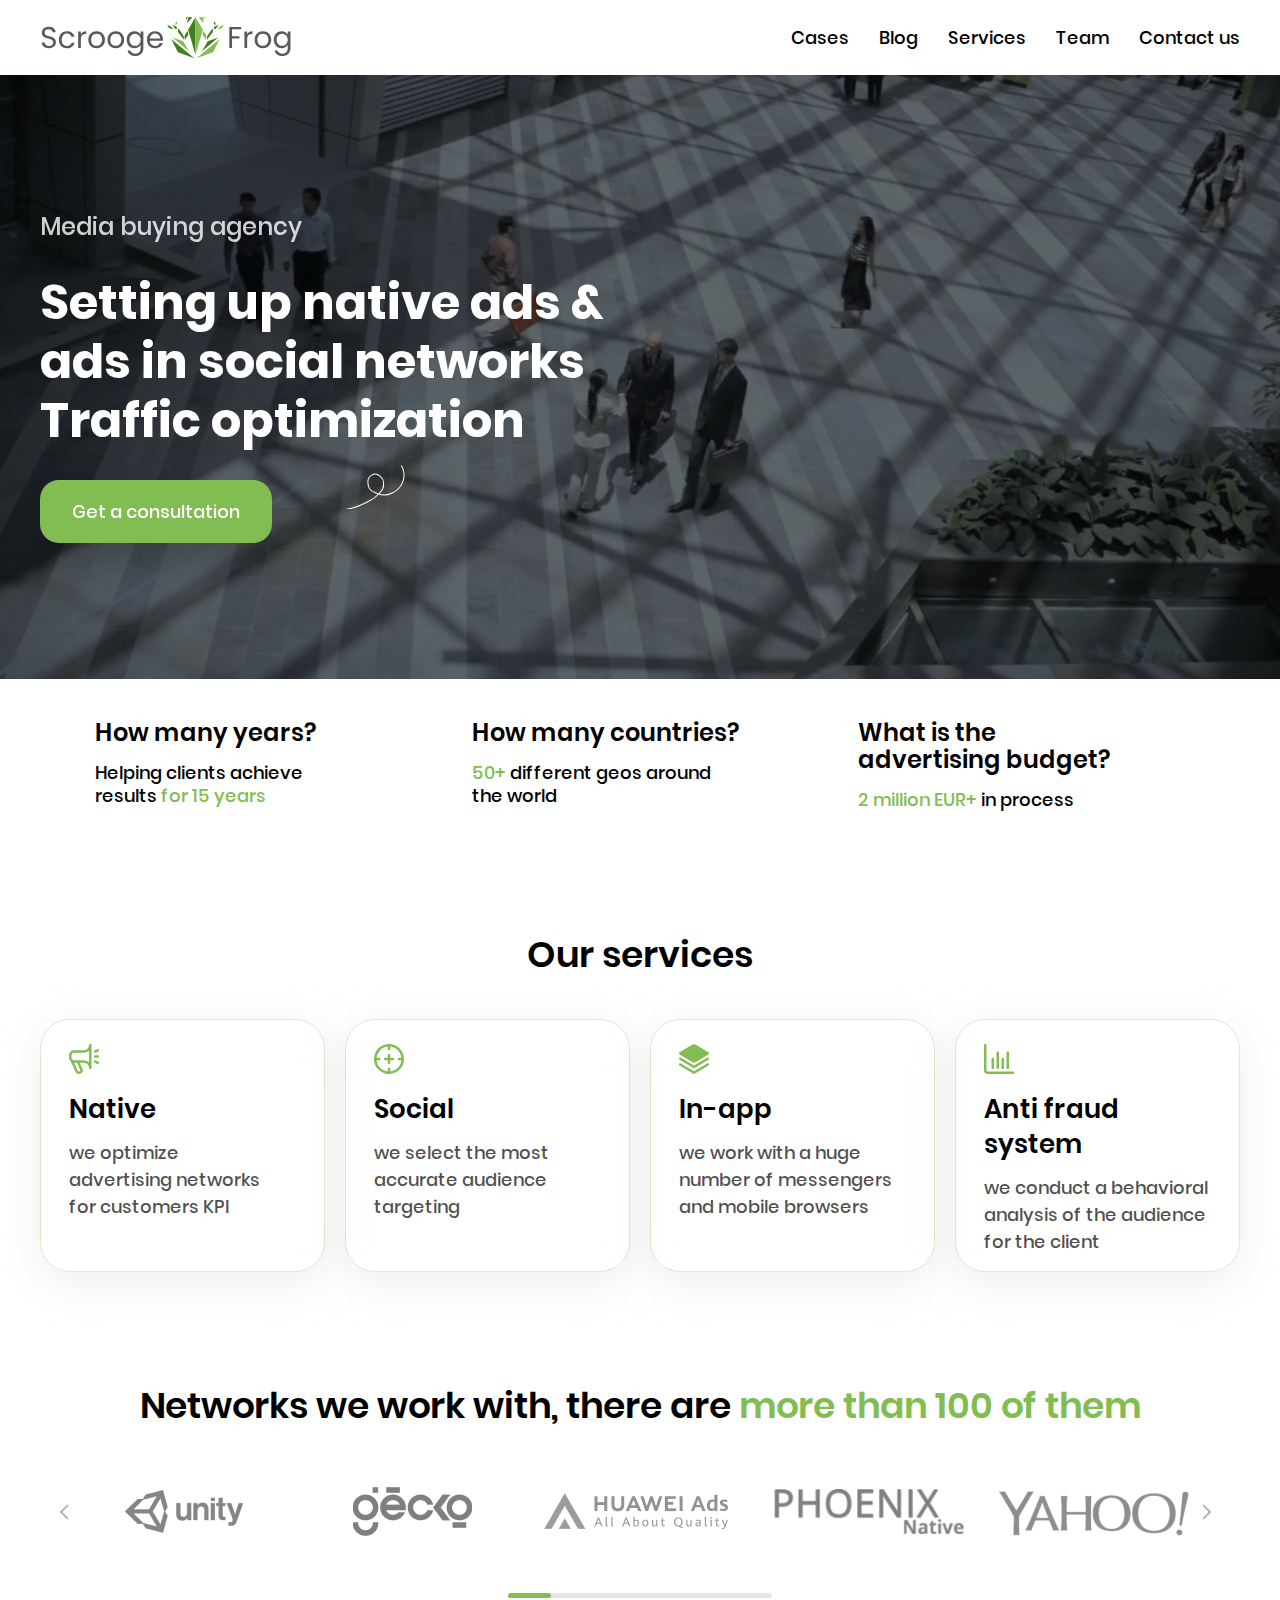
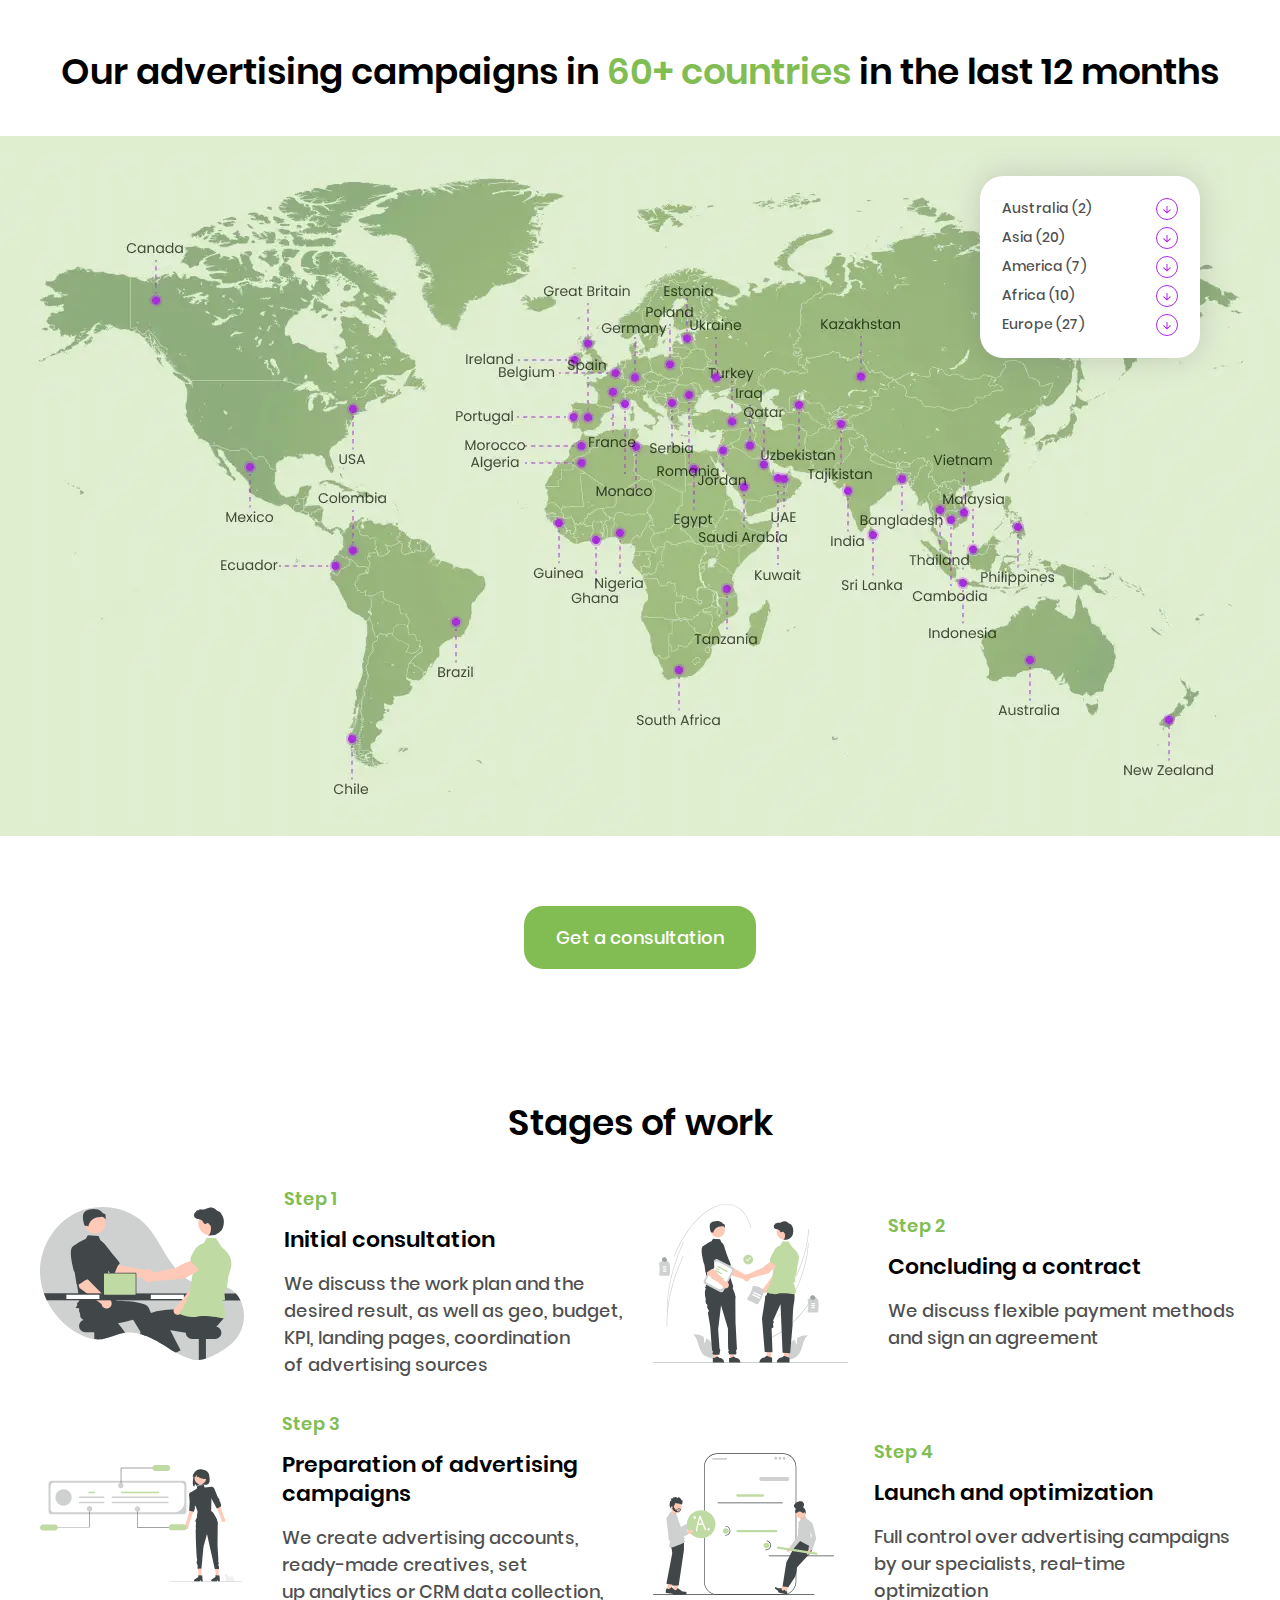
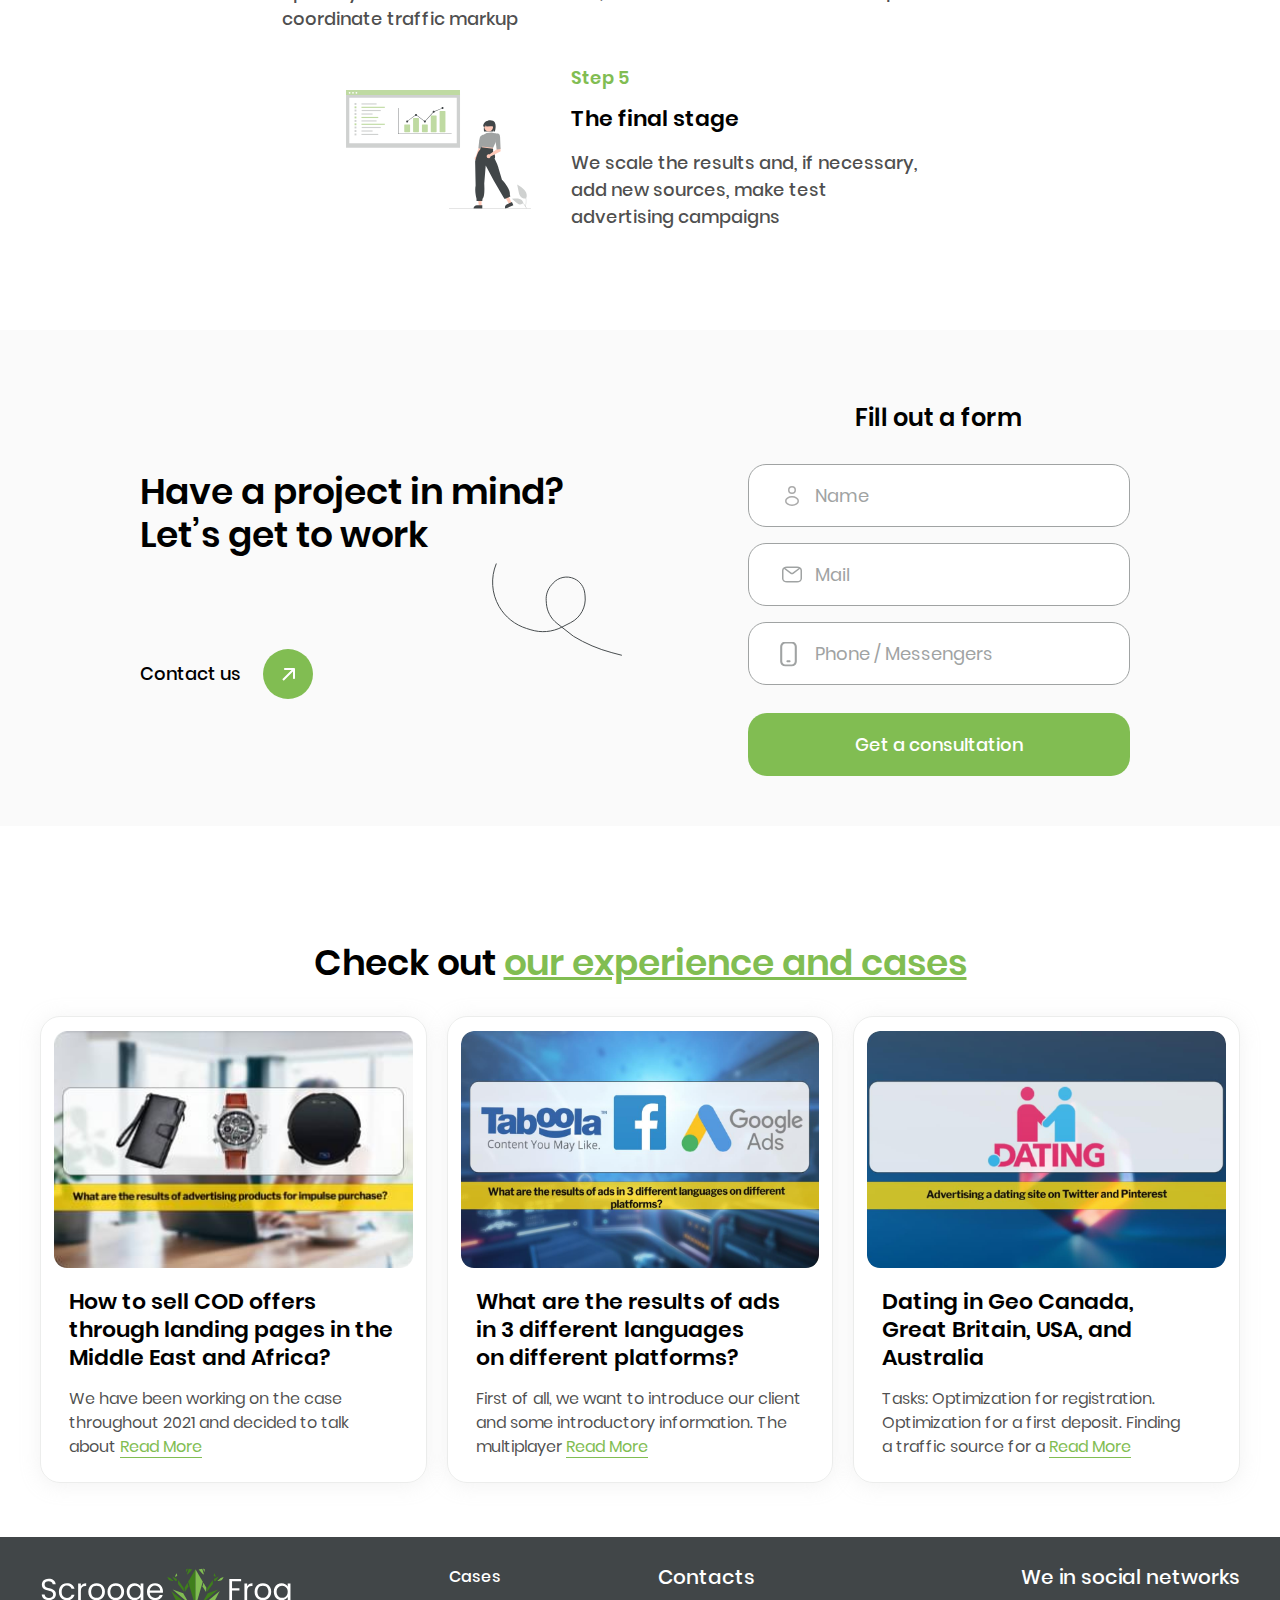
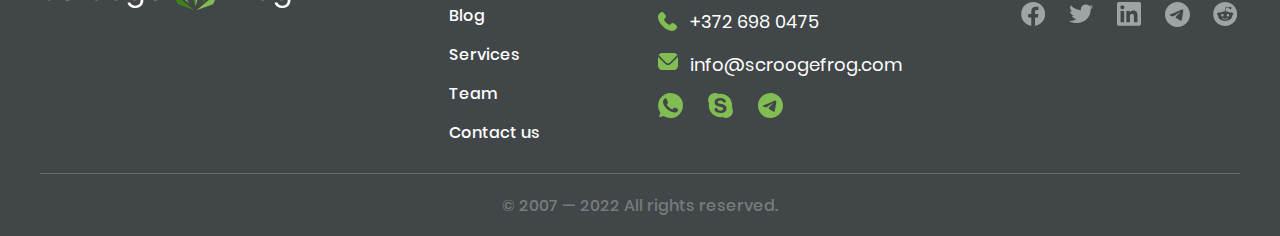
==== commit 6bc634ea: "Add files via upload" ====
--- a/index.html
+++ b/index.html
@@ -5,7 +5,7 @@
   <title>Scrooge Frog</title>
   <meta charset="UTF-8">
   <meta name="format-detection" content="telephone=no">
-  <link rel="stylesheet" href="css/style.min.css?_v=20220917174552">
+  <link rel="stylesheet" href="css/style.min.css?_v=20220917183404">
   <link rel="shortcut icon" href="img/favicon.png">
   <meta name="robots" content="noindex, nofollow">
   <meta name="viewport" content="width=device-width, initial-scale=1.0">
@@ -26,19 +26,19 @@
           <nav class="menu__body">
             <ul class="menu__list">
               <li class="menu__item">
-                <a class="menu__link" data-popup="#thank" href="">Cases</a>
+                <a class="menu__link" href="/cases.html">Cases</a>
               </li>
               <li class="menu__item">
-                <a class="menu__link" href="">Blog</a>
+                <a class="menu__link" href="https://blog.scroogefrog.com/">Blog</a>
               </li>
               <li class="menu__item">
-                <a class="menu__link" href="">Services</a>
+                <a class="menu__link" href="/services.html">Services</a>
               </li>
               <li class="menu__item">
-                <a class="menu__link" href="">Team</a>
+                <a class="menu__link" href="/team.html">Team</a>
               </li>
               <li class="menu__item">
-                <a class="menu__link" href="">Contact us</a>
+                <a class="menu__link" href="/contact.html">Contact us</a>
               </li>
             </ul>
             <div class="menu__contacts contacts-menu">
@@ -620,19 +620,19 @@
         <nav class="footer__menu">
           <ul class="footer__list">
             <li class="footer__item">
-              <a class="footer__link" href="">Cases</a>
+              <a class="footer__link" href="/cases.html">Cases</a>
             </li>
             <li class="footer__item">
-              <a class="footer__link" href="">Blog</a>
+              <a class="footer__link" href="https://blog.scroogefrog.com/">Blog</a>
             </li>
             <li class="footer__item">
-              <a class="footer__link" href="">Services</a>
+              <a class="footer__link" href="/services.html">Services</a>
             </li>
             <li class="footer__item">
-              <a class="footer__link" href="">Team</a>
+              <a class="footer__link" href="/team.html">Team</a>
             </li>
             <li class="footer__item">
-              <a class="footer__link" href="">Contact us</a>
+              <a class="footer__link" href="/contact.html">Contact us</a>
             </li>
           </ul>
         </nav>
@@ -724,8 +724,8 @@
       </div>
     </div>
   </div>
-  <!-- <script src="https://api-maps.yandex.ru/2.1/?apikey=51092280-e018-4241-bc97-180570de25d4&lang=ru_RU&_v=20220917174552"></script> -->
-  <script src="js/app.min.js?_v=20220917174552"></script>
+  <!-- <script src="https://api-maps.yandex.ru/2.1/?apikey=51092280-e018-4241-bc97-180570de25d4&lang=ru_RU&_v=20220917183404"></script> -->
+  <script src="js/app.min.js?_v=20220917183404"></script>
 </body>
 
 </html>--- a/css/style.min.css
+++ b/css/style.min.css
@@ -1 +1 @@
-@font-face{font-family:Poppins;font-display:swap;src:url(../fonts/Poppins-SemiBold.woff2) format("woff2"),url(../fonts/Poppins-SemiBold.woff) format("woff");font-weight:600;font-style:normal}@font-face{font-family:Poppins;font-display:swap;src:url(../fonts/Poppins-Bold.woff2) format("woff2"),url(../fonts/Poppins-Bold.woff) format("woff");font-weight:700;font-style:normal}@font-face{font-family:Poppins;font-display:swap;src:url(../fonts/Poppins-Medium.woff2) format("woff2"),url(../fonts/Poppins-Medium.woff) format("woff");font-weight:500;font-style:normal}@font-face{font-family:Poppins;font-display:swap;src:url(../fonts/Poppins-Regular.woff2) format("woff2"),url(../fonts/Poppins-Regular.woff) format("woff");font-weight:400;font-style:normal}*{padding:0;margin:0;border:0}*,:after,:before{-webkit-box-sizing:border-box;box-sizing:border-box}body,html{height:100%;min-width:320px}body{color:#000;line-height:1;font-family:Poppins;font-size:1.125rem;-ms-text-size-adjust:100%;-moz-text-size-adjust:100%;-webkit-text-size-adjust:100%;-webkit-font-smoothing:antialiased;-moz-osx-font-smoothing:grayscale}button,input,textarea{font-family:Poppins;font-size:inherit}button{cursor:pointer;color:inherit;background-color:inherit}a{color:inherit}a:link,a:visited{text-decoration:none}a:hover{text-decoration:none}ul li{list-style:none}img{vertical-align:top}h1,h2,h3,h4,h5,h6{font-weight:inherit;font-size:inherit}address{font-style:normal}.lock body{overflow:hidden;-ms-touch-action:none;touch-action:none}.wrapper{min-height:100%;display:-webkit-box;display:-ms-flexbox;display:flex;-webkit-box-orient:vertical;-webkit-box-direction:normal;-ms-flex-direction:column;flex-direction:column;overflow:hidden}.wrapper>main{-webkit-box-flex:1;-ms-flex:1 1 auto;flex:1 1 auto}.wrapper>*{min-width:0}[class*=__container]{max-width:75rem;-webkit-box-sizing:content-box;box-sizing:content-box;margin:0 auto;padding:0 1.25rem}.btn{display:-webkit-inline-box;display:-ms-inline-flexbox;display:inline-flex;-webkit-box-pack:center;-ms-flex-pack:center;justify-content:center;-webkit-box-align:center;-ms-flex-align:center;align-items:center;font-weight:500;color:#fff;padding:1.125rem 2rem;background:#81bd52;border-radius:1.1875rem;-webkit-transition:background .3s ease 0s;-o-transition:background .3s ease 0s;transition:background .3s ease 0s}input[type=email],input[type=tel],input[type=text],textarea{-webkit-appearance:none;-moz-appearance:none;appearance:none}.input{border-radius:1.125rem!important;width:100%;border:.0625rem solid #a0a3a3;height:3.9375rem;color:#a0a3a3}.input::-webkit-input-placeholder{color:#a0a3a3}.input::-moz-placeholder{color:#a0a3a3}.input:-ms-input-placeholder{color:#a0a3a3}.input::-ms-input-placeholder{color:#a0a3a3}.input::placeholder{color:#a0a3a3}body::after{content:"";background-color:rgba(0,0,0,.5);position:fixed;width:100%;height:100%;top:0;left:0;opacity:0;-webkit-transition:opacity .8s ease 0s;-o-transition:opacity .8s ease 0s;transition:opacity .8s ease 0s;pointer-events:none;z-index:149}.popup-show body::after{opacity:1}.popup{position:fixed;top:0;left:0;bottom:0;right:0;padding:1.875rem .625rem;-webkit-transition:visibility .8s ease 0s;-o-transition:visibility .8s ease 0s;transition:visibility .8s ease 0s;visibility:hidden;pointer-events:none}.popup_show{z-index:150;visibility:visible;overflow:auto;pointer-events:auto}.popup_show .popup__content{visibility:visible;-webkit-transform:scale(1);-ms-transform:scale(1);transform:scale(1)}.popup__wrapper{display:-webkit-box;display:-ms-flexbox;display:flex;-webkit-box-orient:vertical;-webkit-box-direction:normal;-ms-flex-direction:column;flex-direction:column;-webkit-box-align:center;-ms-flex-align:center;align-items:center;min-height:100%;-webkit-box-flex:1;-ms-flex:1 1 auto;flex:1 1 auto;width:100%;display:flex;-webkit-box-pack:center;-ms-flex-pack:center;justify-content:center;align-items:center}.popup__content{visibility:hidden;-webkit-transform:scale(0);-ms-transform:scale(0);transform:scale(0);-webkit-transition:-webkit-transform .3s ease 0s;transition:-webkit-transform .3s ease 0s;-o-transition:transform .3s ease 0s;transition:transform .3s ease 0s;transition:transform .3s ease 0s,-webkit-transform .3s ease 0s;background-color:#eee;padding:2.9375rem 5.9375rem;width:100%;max-width:52.5rem;border-radius:2.9375rem}.lock .popup__content{visibility:visible}.consult__image{margin-right:4.375rem}.form-consult{width:100%;display:-webkit-box;display:-ms-flexbox;display:flex;-webkit-box-orient:vertical;-webkit-box-direction:normal;-ms-flex-direction:column;flex-direction:column;text-align:center}.form-consult__title{font-weight:600;font-size:1.5rem;line-height:1.3333333333;margin-bottom:1.25em}.form-consult__inp-wrapper{margin-bottom:1rem;position:relative}.form-consult__inp-wrapper::after{content:"";position:absolute;top:50%;-webkit-transform:translate(0,-50%);-ms-transform:translate(0,-50%);transform:translate(0,-50%);left:2rem;width:1.5rem;height:1.5rem;pointer-events:none;display:block}.form-consult__inp-wrapper_name::after{background:url(../img/icons/form/1.svg) 0 0/100% no-repeat}.form-consult__inp-wrapper_mail::after{-webkit-transform:translate(0,-.625rem);-ms-transform:translate(0,-.625rem);transform:translate(0,-.625rem);background:url(../img/icons/form/2.svg) 0 0/100% no-repeat}.form-consult__inp-wrapper_phone::after{width:1.0625rem;background:url(../img/icons/form/3.svg) 0 0 no-repeat}.form-consult__input{padding:0 2rem 0 4.125rem}.form-consult__btn{margin-top:.75rem}.form-consult__close{-ms-flex-item-align:center;-ms-grid-row-align:center;align-self:center;margin-top:2.5rem;color:#a0a3a3;position:relative}.form-consult__close::before{content:"";position:absolute;left:0;bottom:-.125rem;width:100%;-webkit-transition:opacity .3s ease 0s;-o-transition:opacity .3s ease 0s;transition:opacity .3s ease 0s;height:.0625rem;background-color:currentColor}.thank{text-align:center}.thank__image{margin-bottom:1.25rem;max-width:100%}.thank__title{font-weight:600;font-size:1.5rem;line-height:1.3333333333;margin-bottom:.8333333333em}.thank__subtitle{line-height:1.5;color:#a0a3a3}.thank__close{margin-top:2.5rem;color:#a0a3a3;position:relative}.thank__close::before{content:"";position:absolute;left:0;bottom:-.125rem;width:100%;-webkit-transition:opacity .3s ease 0s;-o-transition:opacity .3s ease 0s;transition:opacity .3s ease 0s;height:.0625rem;background-color:currentColor}.swiper{overflow:hidden}.swiper-wrapper{width:100%;height:100%;-webkit-box-sizing:content-box;box-sizing:content-box;display:-webkit-box;display:-ms-flexbox;display:flex;position:relative}.swiper-initialized .swiper-slide{-ms-flex-negative:0;flex-shrink:0}.swiper-android .swiper-slide,.swiper-android .swiper-wrapper{-webkit-transform:translate3d(0,0,0);transform:translate3d(0,0,0)}.swiper-button-lock{display:none!important}.title{text-align:center;font-weight:600;font-size:2.25rem;line-height:1.3333333333}.title span{color:#81bd52}.title span.line{text-decoration:underline}.swiper-button-next,.swiper-button-prev{position:absolute;top:50%;-webkit-transform:translate(0,-50%);-ms-transform:translate(0,-50%);transform:translate(0,-50%);width:.5625rem;height:1rem;background:url(../img/icons/arrow-left.svg) 0 0 no-repeat;font-size:0}.swiper-button-prev{left:1.25rem}.swiper-button-next{-webkit-transform:rotate(-180deg);-ms-transform:rotate(-180deg);transform:rotate(-180deg);-webkit-transform-origin:0 25%;-ms-transform-origin:0 25%;transform-origin:0 25%;right:1.25rem}.swiper-scrollbar{height:.3125rem;background:rgba(0,0,0,.1);width:16.5rem;position:absolute;bottom:-3.125rem;left:50%;-webkit-transform:translate(-50%,0);-ms-transform:translate(-50%,0);transform:translate(-50%,0);border-radius:.3125rem}.swiper-scrollbar-drag{background:#81bd52;height:inherit;border-radius:inherit}.header{padding:.9375rem 0}.header_shadow{-webkit-box-shadow:0 .25rem .625rem rgba(215,215,215,.25);box-shadow:0 .25rem .625rem rgba(215,215,215,.25)}.header__container{display:-webkit-box;display:-ms-flexbox;display:flex;-webkit-box-align:center;-ms-flex-align:center;align-items:center;-webkit-box-pack:justify;-ms-flex-pack:justify;justify-content:space-between}.header__logo img{width:100%}.menu{position:relative;z-index:5}.menu__item:not(:first-child){margin-left:1.875rem}.menu__link{font-weight:500;-webkit-transition:color .3s ease 0s;-o-transition:color .3s ease 0s;transition:color .3s ease 0s}.contacts-menu{padding-bottom:1.875rem;text-align:center;color:#fff}.contacts-menu__label{font-weight:500;font-size:1rem;margin-bottom:1.375rem}.contacts-menu__label_bottom{margin-top:1.875rem}.contacts-menu__lines{display:-webkit-box;display:-ms-flexbox;display:flex;-webkit-box-orient:vertical;-webkit-box-direction:normal;-ms-flex-direction:column;flex-direction:column;margin-bottom:1.3125rem;-webkit-box-align:center;-ms-flex-align:center;align-items:center}.contacts-menu__line{position:relative;padding-left:1.8125rem;display:-webkit-box;display:-ms-flexbox;display:flex;-webkit-box-align:center;-ms-flex-align:center;align-items:center;font-size:.875rem}.contacts-menu__line:not(:last-child){margin-bottom:1.1875rem}.contacts-menu__line::after{content:"";position:absolute;top:50%;-webkit-transform:translate(0,-50%);-ms-transform:translate(0,-50%);transform:translate(0,-50%);left:0;width:1.25rem;height:1.25rem}.contacts-menu__line_phone::after{background:url(../img/icons/footer/phone.svg) 0 0/100% no-repeat}.contacts-menu__line_mail::after{-webkit-transform:translate(0,-.75rem);-ms-transform:translate(0,-.75rem);transform:translate(0,-.75rem);background:url(../img/icons/footer/mail.svg) 0 0/100% no-repeat}.contacts-menu__icons{display:-webkit-box;display:-ms-flexbox;display:flex;-webkit-box-pack:center;-ms-flex-pack:center;justify-content:center}.contacts-menu__icon:not(:last-child){margin-right:1.5625rem}.contacts-menu__link{width:1.5625rem;height:1.5625rem;display:block;font-size:0}.contacts-menu__link_whatsapp{background:url(../img/icons/footer/whatsapp.svg) 0 0/100% no-repeat}.contacts-menu__link_tg{background:url(../img/icons/footer/tg.svg) 0 0/100% no-repeat}.contacts-menu__link_tg-gray{background:url(../img/icons/footer/tg-new.svg) 0 0/100% no-repeat}.contacts-menu__link_skype{background:url(../img/icons/footer/skype.svg) 0 0/100% no-repeat}.contacts-menu__link_in{background:url(../img/icons/footer/in.svg) 0 0/100% no-repeat}.contacts-menu__link_facebook{background:url(../img/icons/footer/facebook.svg) 0 0/100% no-repeat}.contacts-menu__link_reddit{background:url(../img/icons/footer/reddit.svg) 0 0/100% no-repeat}.contacts-menu__link_twitter{background:url(../img/icons/footer/twitter.svg) 0 0/100% no-repeat}.icon-menu{display:none}.footer{background:#414648;padding-top:1.875rem;color:#fff}.footer__container{display:-webkit-box;display:-ms-flexbox;display:flex;-ms-flex-wrap:wrap;flex-wrap:wrap}.footer__logo{display:inline-block;width:15.8125rem;margin-right:9.75rem}.footer__logo img{width:100%}.footer__item{font-weight:500}.footer__item:not(:last-child){margin-bottom:1.3125rem}.footer__link{font-size:1rem}.footer__bottom{border-top:.0625rem solid rgba(255,255,255,.2);text-align:center;-webkit-box-flex:0;-ms-flex:0 0 100%;flex:0 0 100%;padding:1.375rem 0;margin-top:2rem}.footer__copy{font-weight:500;font-size:1rem;color:rgba(255,255,255,.3)}.contacts-footer{margin:0 auto}.contacts-footer__label{font-weight:500;font-size:1.25rem;margin-bottom:1.625rem}.contacts-footer__lines{display:-webkit-box;display:-ms-flexbox;display:flex;-webkit-box-orient:vertical;-webkit-box-direction:normal;-ms-flex-direction:column;flex-direction:column;-webkit-box-align:start;-ms-flex-align:start;align-items:flex-start;margin-bottom:1.1875rem}.contacts-footer__line{position:relative;padding-left:2rem;display:-webkit-box;display:-ms-flexbox;display:flex;-webkit-box-align:center;-ms-flex-align:center;align-items:center}.contacts-footer__line:not(:last-child){margin-bottom:1.5625rem}.contacts-footer__line::after{content:"";position:absolute;top:50%;-webkit-transform:translate(0,-50%);-ms-transform:translate(0,-50%);transform:translate(0,-50%);left:0;width:1.25rem;height:1.25rem}.contacts-footer__line_phone::after{background:url(../img/icons/footer/phone.svg) 0 0/100% no-repeat}.contacts-footer__line_mail::after{-webkit-transform:translate(0,-.75rem);-ms-transform:translate(0,-.75rem);transform:translate(0,-.75rem);background:url(../img/icons/footer/mail.svg) 0 0/100% no-repeat}.contacts-footer__icons{display:-webkit-box;display:-ms-flexbox;display:flex}.contacts-footer__icon:not(:last-child){margin-right:1.5625rem}.contacts-footer__link{width:1.5625rem;height:1.5625rem;display:block;font-size:0}.contacts-footer__link_whatsapp{background:url(../img/icons/footer/whatsapp.svg) 0 0/100% no-repeat}.contacts-footer__link_tg{background:url(../img/icons/footer/tg.svg) 0 0/100% no-repeat}.contacts-footer__link_skype{background:url(../img/icons/footer/skype.svg) 0 0/100% no-repeat}.socials-footer__label{font-weight:500;font-size:1.25rem;margin-bottom:.9375rem}.socials-footer__icons{display:-webkit-box;display:-ms-flexbox;display:flex}.socials-footer__icon:not(:last-child){margin-right:1.4375rem}.socials-footer__link{width:1.5625rem;height:1.5625rem;display:block;font-size:0}.socials-footer__link_tg-gray{background:url(../img/icons/footer/tg-new.svg) 0 0/100% no-repeat}.socials-footer__link_in{background:url(../img/icons/footer/in.svg) 0 0/100% no-repeat}.socials-footer__link_facebook{background:url(../img/icons/footer/facebook.svg) 0 0/100% no-repeat}.socials-footer__link_reddit{background:url(../img/icons/footer/reddit.svg) 0 0/100% no-repeat}.socials-footer__link_twitter{background:url(../img/icons/footer/twitter.svg) 0 0/100% no-repeat}.hero{position:relative}.hero::after{content:"";background:-webkit-gradient(linear,left bottom,left top,from(rgba(0,0,0,.6)),to(rgba(0,0,0,.6)));background:-o-linear-gradient(bottom,rgba(0,0,0,.6),rgba(0,0,0,.6));background:linear-gradient(0deg,rgba(0,0,0,.6),rgba(0,0,0,.6));position:absolute;top:0;left:0;width:100%;height:100%}.hero__video{position:absolute;top:0;left:0;width:100%;-o-object-fit:cover;object-fit:cover;height:100%}.hero__container{position:relative;z-index:2;padding:8.5rem 1.25rem}.hero__title{font-weight:500;font-size:1.5rem;line-height:1.3333333333;color:rgba(255,255,255,.8);margin-bottom:1.25em}.hero__subtitle{font-weight:700;font-size:3rem;line-height:1.2291666667;color:#fff;margin-bottom:1.875rem}.hero__btn{position:relative;-webkit-box-shadow:0 1.25rem 2.5rem rgba(0,0,0,.25);box-shadow:0 1.25rem 2.5rem rgba(0,0,0,.25)}.hero__btn::after{content:"";position:absolute;bottom:54%;width:4.25rem;height:2.75rem;left:128%;background:url(../img/icons/line-btn.svg) 0 0/100% no-repeat;pointer-events:none}.questions{padding:2.5rem 0}.questions__body{display:-ms-grid;display:grid;gap:3.75rem}.questions__question{font-weight:600;font-size:1.5rem;line-height:1.1333333333;margin-bottom:.6em;max-width:16.875rem}.questions__answer{font-weight:500;line-height:1.2916666667;max-width:16.25rem}.questions__answer span{color:#81bd52}.services{padding:5rem 0}.services__title{margin-bottom:1.1111111111em}.services__columns{display:-ms-grid;display:grid;-ms-grid-columns:(1fr)[4];grid-template-columns:repeat(4,1fr);gap:1.25rem}.services__column{border:.0625rem solid rgba(129,189,82,.3);-webkit-box-shadow:0 .625rem 2.5rem rgba(210,210,210,.38);box-shadow:0 .625rem 2.5rem rgba(210,210,210,.38);border-radius:1.875rem;padding:1.5rem 1.25rem 1rem 1.75rem}.column-services{min-height:14.5rem}.column-services__icon{width:1.875rem;height:1.875rem;-webkit-box-flex:0;-ms-flex:0 0 1.875rem;flex:0 0 1.875rem;background-repeat:no-repeat;background-position:50%}.column-services__icon_native{background-image:url(../img/icons/services/1.svg)}.column-services__icon_social{background-image:url(../img/icons/services/2.svg)}.column-services__icon_in-app{background-image:url(../img/icons/services/3.svg)}.column-services__icon_anti-fraud-system{background-image:url(../img/icons/services/4.svg)}.column-services__label{font-weight:600;font-size:1.625rem;line-height:1.3461538462;margin-bottom:.4615384615em}.column-services__text{font-weight:500;line-height:1.5;color:rgba(0,0,0,.7)}.partners{padding:1.875rem 0 4.375rem}.partners__title{margin-bottom:2.8125rem}.partners__slider-wrapper{position:relative}.partners__slide{display:-webkit-box;display:-ms-flexbox;display:flex;-webkit-box-pack:center;-ms-flex-pack:center;justify-content:center;-webkit-box-align:center;-ms-flex-align:center;align-items:center}.partners__slide img{max-width:100%}.countries{padding:1.875rem 0}.countries__container{z-index:2;display:-webkit-box;display:-ms-flexbox;display:flex;-webkit-box-pack:end;-ms-flex-pack:end;justify-content:flex-end}.countries__title{margin-bottom:1.1111111111em;padding:0 1.25rem}.countries__map{position:relative;height:43.75rem}.countries__image{position:absolute;top:0;left:0;width:100%;height:100%;-o-object-fit:cover;object-fit:cover}.countries__bottom{margin:4.375rem 1.25rem 0 1.25rem;text-align:center}.spollers{position:relative;z-index:2;margin:2.5rem}.spollers__wrapper{border-radius:1.4375rem;background:#fff;-webkit-box-shadow:0 0 1.875rem rgba(102,102,102,.25);box-shadow:0 0 1.875rem rgba(102,102,102,.25);padding:1.375rem;position:relative;-webkit-transition:all .3s ease .2s;-o-transition:all .3s ease .2s;transition:all .3s ease .2s}.spollers__check{font-size:.875rem;color:rgba(0,0,0,.4);position:absolute;top:0;left:0;-webkit-writing-mode:vertical-rl;-ms-writing-mode:tb-rl;writing-mode:vertical-rl;-webkit-transform:rotate(180deg);-ms-transform:rotate(180deg);transform:rotate(180deg);white-space:nowrap;-webkit-transition:font-size .3s ease 0s;-o-transition:font-size .3s ease 0s;transition:font-size .3s ease 0s;height:100%;text-align:center;padding:0 1.25rem 0 .625rem}.active .spollers__check{font-size:0}.spollers__check::after{content:"";position:absolute;top:50%;right:13%;width:.5625rem;height:1rem;-webkit-transform:translate(0,-50%) rotate(180deg);-ms-transform:translate(0,-50%) rotate(180deg);transform:translate(0,-50%) rotate(180deg);background:url(../img/icons/arrow-left.svg) 0 0 no-repeat;-webkit-transition:all .3s ease 0s;-o-transition:all .3s ease 0s;transition:all .3s ease 0s}.active .spollers__check::after{right:.9375rem;-webkit-transform:rotate(0) translate(0,-50%);-ms-transform:rotate(0) translate(0,-50%);transform:rotate(0) translate(0,-50%)}.spollers__country:not(:last-child){margin-bottom:.4375rem}.spollers__item{font-size:.875rem;color:rgba(0,0,0,.7)}.spollers__item:not(:last-child){margin-bottom:.4375rem}.spollers__title{width:100%;display:-webkit-box;display:-ms-flexbox;display:flex;-webkit-box-pack:justify;-ms-flex-pack:justify;justify-content:space-between;font-size:.875rem;color:rgba(0,0,0,.7);-webkit-transition:color .3s ease 0s;-o-transition:color .3s ease 0s;transition:color .3s ease 0s;font-weight:500}.spollers__title svg{margin-left:4.0625rem;-webkit-transition:-webkit-transform .3s ease 0s;transition:-webkit-transform .3s ease 0s;-o-transition:transform .3s ease 0s;transition:transform .3s ease 0s;transition:transform .3s ease 0s,-webkit-transform .3s ease 0s}.spollers__title svg circle,.spollers__title svg path{-webkit-transition:fill .5s ease 0s;-o-transition:fill .5s ease 0s;transition:fill .5s ease 0s}.spollers__title svg path{fill:#ab29e4}.spollers__title._spoller-active{color:#ab29e4}.spollers__title._spoller-active svg{-webkit-transform:rotate(-180deg);-ms-transform:rotate(-180deg);transform:rotate(-180deg)}.spollers__title._spoller-active svg circle{fill:#ab29e4}.spollers__title._spoller-active svg path{fill:#fff}.spollers__body{margin-top:.4375rem}.stages{padding:6.25rem 0}.stages__title{margin-bottom:1.1944444444em}.stages__list{margin-bottom:3.75rem;-ms-flex-wrap:wrap;flex-wrap:wrap;margin:0 -.78125rem;display:-webkit-box;display:-ms-flexbox;display:flex}.stages__item{padding:0 .78125rem;-webkit-box-flex:0;-ms-flex:0 1 50%;flex:0 1 50%;position:relative}.stages__item:not(:last-child){margin-bottom:2.3125rem}.stages__item:last-child{margin:0 auto}.stages__item::after{content:"";position:absolute;width:18.75rem;height:9.0625rem;pointer-events:none;z-index:-1}.stages__item:nth-child(odd)::after{top:89%;left:12%;background:url(../img/icons/stages/line-down.svg) 0 0/100% no-repeat}.stages__item:nth-child(even)::after{top:62%;right:95%;background:url(../img/icons/stages/line-up.svg) 0 0/100% no-repeat}.stages__item:last-child::after{content:"";display:none}.stages__content{max-width:29.375rem}.stages__step{color:#81bd52;font-weight:600;margin-bottom:1.0625rem}.stages__label{font-weight:600;font-size:1.375rem;line-height:1.3333333333;margin-bottom:.7083333333em}.stages__text{font-weight:500;line-height:1.5;color:rgba(0,0,0,.7)}.feedback{background:rgba(207,209,208,.1);padding:4.5rem 0 3.125rem}.feedback__content{margin-right:.9375rem;-webkit-box-flex:1;-ms-flex:auto;flex:auto;padding-top:4.25rem}.feedback__right{-webkit-box-flex:0;-ms-flex:0 0 23.875rem;flex:0 0 23.875rem}.content-feedback{position:relative}.content-feedback__title{font-weight:600;line-height:1.2;font-size:2.25rem;max-width:27.5rem;padding-bottom:5.8125rem}.content-feedback__btn{font-weight:500;display:-webkit-inline-box;display:-ms-inline-flexbox;display:inline-flex;-webkit-box-align:center;-ms-flex-align:center;align-items:center}.content-feedback__btn::after{content:"";width:3.125rem;margin-left:1.375rem;height:3.125rem;border-radius:50%;-webkit-transition:background .3s ease 0s;-o-transition:background .3s ease 0s;transition:background .3s ease 0s;background:url(../img/icons/arrow-btn.svg) 50%/.8125rem no-repeat,#81bd52}.form-feedback{width:100%;display:-webkit-box;display:-ms-flexbox;display:flex;-webkit-box-orient:vertical;-webkit-box-direction:normal;-ms-flex-direction:column;flex-direction:column;text-align:center}.form-feedback__title{font-weight:600;font-size:1.5rem;line-height:1.3333333333;margin-bottom:1.25em}.form-feedback__inp-wrapper{margin-bottom:1rem;position:relative}.form-feedback__inp-wrapper::after{content:"";position:absolute;top:50%;-webkit-transform:translate(0,-50%);-ms-transform:translate(0,-50%);transform:translate(0,-50%);left:2rem;width:1.5rem;height:1.5rem;pointer-events:none;display:block}.form-feedback__inp-wrapper_name::after{background:url(../img/icons/form/1.svg) 0 0/100% no-repeat}.form-feedback__inp-wrapper_mail::after{-webkit-transform:translate(0,-.625rem);-ms-transform:translate(0,-.625rem);transform:translate(0,-.625rem);width:1.5rem;height:1.1875rem;background:url(../img/icons/form/2.svg) 0 0/100% no-repeat}.form-feedback__inp-wrapper_phone::after{background:url(../img/icons/form/3.svg) 0 0/100% no-repeat;width:1.0625rem;height:1.5625rem}.form-feedback__input{padding:0 2rem 0 4.125rem}.form-feedback__btn{margin-top:.75rem}.cases{padding:7.0625rem 0 3.375rem}.cases__title{margin-bottom:.8055555556em}.cases__columns{display:-ms-grid;display:grid;-ms-grid-columns:(1fr)[3];grid-template-columns:repeat(3,1fr);gap:1.25rem}.cases__column{border:.0625rem solid rgba(207,209,208,.4);-webkit-box-shadow:0 .125rem 1.25rem rgba(205,205,205,.25);box-shadow:0 .125rem 1.25rem rgba(205,205,205,.25);border-radius:1.25rem;padding:.875rem .8125rem 1.4375rem}.column-cases__image{width:100%;margin-bottom:1.25rem;-o-object-fit:cover;object-fit:cover;border-radius:.8125rem}.column-cases__label{font-weight:600;font-size:1.375rem;line-height:1.2727272727;margin-bottom:.6818181818em}.column-cases__content{padding:0 .9375rem}.column-cases__text{font-size:1rem;line-height:1.5;color:rgba(0,0,0,.7)}.column-cases__text a{color:#81bd52;position:relative;white-space:nowrap}.column-cases__text a::after{content:"";position:absolute;left:0;bottom:0;width:100%;height:.0625rem;background-color:currentColor;-webkit-transition:opacity .3s ease 0s;-o-transition:opacity .3s ease 0s;transition:opacity .3s ease 0s}.contact{padding:3.1875rem 0 6.25rem}.contact__container{display:-webkit-box;display:-ms-flexbox;display:flex;-webkit-box-align:center;-ms-flex-align:center;align-items:center;-webkit-box-pack:justify;-ms-flex-pack:justify;justify-content:space-between;-ms-flex-wrap:wrap;flex-wrap:wrap;row-gap:2.1875rem}.contact__image{max-width:100%}.contact__list{position:relative}.contact__list::after{content:"";position:absolute;top:0;left:125%;background:url(../img/icons/line-contact.svg) 0 0 no-repeat;width:8.125rem;height:6.75rem}.contact__item{padding-left:1.875rem}.contact__item:not(:last-child){margin-bottom:2.5rem}.item-contact{position:relative}.item-contact::after{content:"";position:absolute;top:0;left:0;width:1.25rem;height:1.25rem}.item-contact_phone::after{background:url(../img/icons/footer/phone.svg) 0 0/100% no-repeat}.item-contact_mail::after{background:url(../img/icons/footer/mail.svg) 0 0/100% no-repeat;width:1.125rem}.item-contact_other::after{background:url(../img/icons/footer/other.svg) 0 0/100% no-repeat;width:1.5625rem;height:1.5625rem;top:-.25rem}.item-contact__label{margin-bottom:.9375rem}.item-contact__link{font-size:1.25rem;font-weight:500}.item-contact__icons{display:-webkit-box;display:-ms-flexbox;display:flex;-webkit-box-align:center;-ms-flex-align:center;align-items:center}.icons-contact__icon:not(:last-child){margin-right:1.6875rem}.icons-contact__link{width:2.0625rem;height:2.0625rem;display:block;font-size:0}.icons-contact__link_whatsapp{background:url(../img/icons/footer/whatsapp.svg) 0 0/100% no-repeat}.icons-contact__link_tg{background:url(../img/icons/footer/tg.svg) 0 0/100% no-repeat}.icons-contact__link_skype{background:url(../img/icons/footer/skype.svg) 0 0/100% no-repeat}.team{padding:3.25rem 0}.team__title{position:relative;font-weight:600;font-size:1.6875rem;line-height:1.4814814815;margin-bottom:1.5925925926em;max-width:31.25rem}.team__title::after{content:"";position:absolute;bottom:.625rem;left:105%;width:7.25rem;height:4.6875rem;background:url(../img/icons/line-team.svg) 0 0 no-repeat}.team__title span{color:#81bd52}.team__row{display:-webkit-box;display:-ms-flexbox;display:flex}.team__image{border-radius:2.5rem;margin-right:2.5rem;-ms-flex-item-align:start;align-self:flex-start;-webkit-box-flex:0;-ms-flex:0 1 50%;flex:0 1 50%}.team__item{font-weight:500;line-height:1.5;color:rgba(0,0,0,.7);position:relative;padding-left:3.75rem}.team__item:not(:last-child){margin-bottom:1.6875rem}.team__item::after{content:"";position:absolute;top:0;left:0;width:2.0625rem;height:1.875rem}.team__item_1::after{background:url(../img/icons/team/1.svg) 0 0 no-repeat}.team__item_2::after{background:url(../img/icons/team/2.svg) 0 0 no-repeat}.team__item_3::after{background:url(../img/icons/team/3.svg) 0 0 no-repeat}.founder{padding:1.6875rem 0}.founder__container{display:-webkit-box;display:-ms-flexbox;display:flex}.founder__left{-webkit-box-flex:0;-ms-flex:0 1 31.75rem;flex:0 1 31.75rem;margin-top:2.875rem}.founder__right{margin-left:auto;-webkit-box-flex:0;-ms-flex:0 0 50%;flex:0 0 50%}.left-founder__top{text-align:center;margin-bottom:2.5625rem}.left-founder__icon{margin-bottom:1.625rem}.left-founder__descr{font-weight:500;font-size:1.375rem;color:rgba(0,0,0,.7);margin-bottom:1em}.left-founder__name{font-size:1.5rem;font-weight:600}.left-founder__image{max-width:100%}.right-founder{display:-webkit-box;display:-ms-flexbox;display:flex;-webkit-box-orient:vertical;-webkit-box-direction:normal;-ms-flex-direction:column;flex-direction:column}.right-founder__top{display:-ms-grid;display:grid;-ms-grid-columns:(1fr)[2];grid-template-columns:repeat(2,1fr);justify-items:end;gap:1.25rem}.right-founder__image-left{-webkit-box-flex:0;-ms-flex:0 1 50%;flex:0 1 50%;max-width:100%}.right-founder__image-right{-webkit-box-flex:0;-ms-flex:0 1 50%;flex:0 1 50%;max-width:100%}.right-founder__list{position:relative;margin-top:3.125rem}.right-founder__list::after{content:"";position:absolute;width:4.25rem;height:2.75rem;right:2.5rem;top:-3.125rem;background:url(../img/icons/line-team-1.svg) 0 0 no-repeat}.right-founder__item{font-weight:500;font-size:1.25rem;line-height:1.5;position:relative;padding-left:2.8125rem}.right-founder__item::after{content:"";position:absolute;top:0;left:0;width:1.875rem;height:1.875rem;background:url(../img/icons/team/check.svg) 0 0 no-repeat}.right-founder__item:not(:last-child){margin-bottom:1.875rem}.services-hero{padding:3.25rem 0}.services-hero__title{position:relative;font-weight:600;font-size:1.6875rem;line-height:1.4814814815;margin-bottom:1.5925925926em;max-width:31.25rem}.services-hero__title::after{content:"";position:absolute;bottom:.3125rem;left:113%;width:7.25rem;height:4.6875rem;background:url(../img/icons/line-team.svg) 0 0 no-repeat}.services-hero__title span{color:#81bd52}.services-hero__row{display:-webkit-box;display:-ms-flexbox;display:flex;-webkit-box-pack:justify;-ms-flex-pack:justify;justify-content:space-between}.services-hero__image{border-radius:2.5rem;margin-right:2.5rem;-ms-flex-item-align:start;align-self:flex-start;margin-right:1.25rem}.services-hero__list{margin-top:2rem}.services-hero__item{font-weight:500;line-height:1.5;color:rgba(0,0,0,.7);position:relative;padding-left:2.5rem}.services-hero__item:not(:last-child){margin-bottom:1.6875rem}.services-hero__item::after{content:"";position:absolute;top:0;left:0;width:1.875rem;height:1.875rem;background:url(../img/icons/team/check.svg) 0 0/100% no-repeat}.who-services{padding:3.5625rem 0 1.25rem 0}.who-services__title{margin-bottom:2.5rem}.who-services__list{display:-ms-grid;display:grid;-ms-grid-columns:(1fr)[4];grid-template-columns:repeat(4,1fr);gap:1.875rem}.who-item__icon{margin-bottom:.9375rem}.who-item__label{font-weight:600;font-size:1.25rem;line-height:1.35;margin-bottom:.7em}.who-item__descr{font-weight:500;font-size:1rem;line-height:1.5;color:rgba(0,0,0,.7);margin-right:1.875rem}.our-services{padding:3.25rem 0 6.875rem}.our-services__container{display:-webkit-box;display:-ms-flexbox;display:flex;-webkit-box-orient:vertical;-webkit-box-direction:normal;-ms-flex-direction:column;flex-direction:column}.our-services__row{display:-ms-grid;display:grid}.our-services__row_2{-ms-grid-columns:(1fr)[2];grid-template-columns:repeat(2,1fr);gap:1.25rem}.our-services__row_2 .item-our-services{border-radius:4.0625rem;padding:3.3125rem 3.6875rem}.our-services__row_4{-ms-grid-columns:(1fr)[4];grid-template-columns:repeat(4,1fr)}.our-services__row_4 .item-our-services__label{padding-left:1.25rem}.our-services__row_4 .item-our-services{border-radius:2.8125rem;padding:2.1875rem 1.5625rem}.our-services__title{padding:4.375rem 0;position:relative;-ms-flex-item-align:center;-ms-grid-row-align:center;align-self:center}.our-services__title .line-bottom{position:relative}.our-services__title .line-bottom::after{content:"";position:absolute;top:68%;width:19.3125rem;height:4.0625rem;right:106%;background:url(../img/icons/serv-page/line-3.svg) 0 0 no-repeat}.our-services__title .line-bottom::before{content:"";position:absolute;top:68%;width:19.3125rem;height:4.0625rem;left:106%;background:url(../img/icons/serv-page/line-4.svg) 0 0 no-repeat}.our-services__title::after{content:"";position:absolute;top:.6875rem;right:106%;width:10.375rem;height:4.25rem;background:url(../img/icons/serv-page/line-1.svg) 0 0/100% no-repeat}.our-services__title::before{content:"";position:absolute;top:.6875rem;left:106%;width:10.375rem;height:4.25rem;background:url(../img/icons/serv-page/line-2.svg) 0 0/100% no-repeat}.item-our-services{border:.0625rem solid #81bd52;background-color:#fff}.item-our-services__label{font-weight:600;font-size:1.25rem;line-height:1.35;margin-bottom:1em}.item-our-services__line{font-weight:500;font-size:1rem;line-height:1.3125;color:rgba(0,0,0,.7);position:relative;padding-left:1.4375rem}.item-our-services__line::after{content:"";position:absolute;top:.25rem;left:0;background:url(../img/icons/serv-page/check.svg) 0 0 no-repeat;width:.8125rem;height:.75rem}.item-our-services__line:not(:last-child){margin-bottom:1.3125rem}.cases-page{padding:3.4375rem 0}.cases-page__row{-ms-grid-columns:24.1875rem 1fr;grid-template-columns:24.1875rem 1fr}.cases-page__row:nth-child(even){-ms-grid-columns:1fr 24.1875rem;grid-template-columns:1fr 24.1875rem}.cases-page__row:not(:last-child){margin-bottom:4.0625rem;padding-bottom:4.375rem}.left-cases-page{display:-webkit-box;display:-ms-flexbox;display:flex;-webkit-box-orient:vertical;-webkit-box-direction:normal;-ms-flex-direction:column;flex-direction:column;-webkit-box-align:start;-ms-flex-align:start;align-items:flex-start}.left-cases-page__title{font-weight:600;font-size:1.5rem;line-height:1.2083333333;margin-bottom:.75em}.left-cases-page__descr{font-weight:600;line-height:1.2777777778;color:#81bd52;margin-bottom:1.0555555556em}.left-cases-page__image{max-width:100%;border-radius:1.8125rem;margin-bottom:2rem}.left-cases-page__link{font-weight:500;color:#81bd52;-ms-flex-item-align:center;-ms-grid-row-align:center;align-self:center;position:relative}.left-cases-page__link::after{content:"";position:absolute;top:169%;left:50%;-webkit-transform:translate(-50%,0);-ms-transform:translate(-50%,0);transform:translate(-50%,0);width:3.125rem;border-radius:50%;height:3.125rem;background:url(../img/icons/arrow-btn.svg) 50% no-repeat;background-color:#81bd52}.left-cases-page__link-mob{font-weight:500;color:#81bd52;-ms-flex-item-align:center;-ms-grid-row-align:center;align-self:center;position:relative}.left-cases-page__link-mob::after{content:"";position:absolute;top:169%;left:50%;-webkit-transform:translate(-50%,0);-ms-transform:translate(-50%,0);transform:translate(-50%,0);width:3.125rem;border-radius:50%;height:3.125rem;background:url(../img/icons/arrow-btn.svg) 50% no-repeat;background-color:#81bd52}.right-cases-page__image{max-width:100%}.right-cases-page__image:not(:last-child){margin-bottom:1.875rem}.right-cases-page__list{margin-top:4.375rem}.right-cases-page__item{font-weight:500;line-height:1.3;color:rgba(0,0,0,.7)}@media (min-width:29.99875em){.hero__subtitle{max-width:54.1666666667%}}@media (min-width:47.99875em){.consult{display:-webkit-box;display:-ms-flexbox;display:flex}.menu__list{display:-webkit-box;display:-ms-flexbox;display:flex;-webkit-box-align:center;-ms-flex-align:center;align-items:center}.contacts-menu{display:none}.column-services__icon{margin-bottom:1.125rem}.partners__slider-wrapper{padding:0 2.5rem}.spollers__check{display:none}.feedback__container{display:-webkit-box;display:-ms-flexbox;display:flex}}@media (min-width:61.99875em){.questions__body{grid-auto-flow:column}.partners__slide img{-webkit-filter:grayscale(1);filter:grayscale(1);-webkit-transition:-webkit-filter .3s ease 0s;transition:-webkit-filter .3s ease 0s;-o-transition:filter .3s ease 0s;transition:filter .3s ease 0s;transition:filter .3s ease 0s,-webkit-filter .3s ease 0s}.stages__item{display:-webkit-box;display:-ms-flexbox;display:flex;-webkit-box-align:center;-ms-flex-align:center;align-items:center}.stages__item::after{display:none}.stages__content{margin-left:2.5rem}.content-feedback::after{content:"";position:absolute;top:43%;right:16%;width:8.125rem;pointer-events:none;height:6.75rem;background:url(../img/icons/line-form.svg) 0 0/100% no-repeat}.team__title{margin-left:2.8125rem}.left-founder{margin-right:1.25rem}.left-founder__image{width:100%}.right-founder__image-left{margin-top:3.125rem}.right-founder__list{margin-left:4.375rem}.right-founder__item{margin-right:4.375rem}.services-hero__list{-webkit-box-flex:0;-ms-flex:0 1 31.25rem;flex:0 1 31.25rem}.item-our-services__label_mxw{max-width:10rem}.left-cases-page__title{margin-left:1.375rem}.left-cases-page__descr{margin-left:1.375rem}.right-cases-page__item:first-child{margin-right:4.375rem}}@media (min-width:77.5em){.header__logo{width:15.8125rem}.questions__body{padding:0 3.4375rem}.column-services__text_mr{margin-right:1.25rem}.feedback__content{padding-left:6.25rem}.feedback__right{margin-right:6.875rem}.contact__image{margin-right:6.25rem}.contact__list{margin-left:6.25rem}.our-services__row_4 .item-our-services:not(:first-child){margin-left:-1.5rem}.cases-page__row{display:-ms-grid;display:grid;gap:3.875rem}.cases-page__row:not(:last-child){border-bottom:.0625rem solid rgba(0,0,0,.2)}.left-cases-page__image{width:100%}.left-cases-page__link-mob{display:none}.right-cases-page__wrapper{display:-webkit-box;display:-ms-flexbox;display:flex;border:.0625rem solid #81bd52;border-radius:1.8125rem;padding:1.3125rem .625rem}.right-cases-page__image_bd{border-right:.0625rem solid #81bd52;padding-right:.3125rem;margin-right:.3125rem}.right-cases-page__list{display:-webkit-box;display:-ms-flexbox;display:flex}}@media (max-width:20em){.header__logo{width:10.625rem}}@media (max-width:77.5em){.footer__logo{margin-right:3.75rem}.questions__body{gap:1.875rem}.team__image{margin-right:.9375rem}.services-hero__image{margin-right:.9375rem}.our-services__row_4{-ms-grid-columns:(1fr)[2];grid-template-columns:repeat(2,1fr);gap:1.25rem}.our-services__title{padding:2.5rem 0}.our-services__title .line-bottom::after{display:none}.our-services__title .line-bottom::before{display:none}.our-services__title::after{display:none}.our-services__title::before{display:none}.cases-page{padding-bottom:6.25rem}.cases-page__row{display:-webkit-box;display:-ms-flexbox;display:flex;-webkit-box-orient:vertical;-webkit-box-direction:normal;-ms-flex-direction:column;flex-direction:column}.left-cases-page_2{margin-top:1.25rem}.left-cases-page__image{max-width:21.875rem}.left-cases-page__link{display:none}.left-cases-page__link-mob{margin-top:1.875rem}.right-cases-page__list{margin-top:1.875rem}}@media (max-width:61.99875em){.popup__content{padding:2.5rem 3.75rem}.consult__image{display:none}.title{font-size:2rem}.swiper-scrollbar{display:none}.menu__item:not(:first-child){margin-left:1.25rem}.footer__logo{width:13.75rem;margin-right:0;margin-bottom:1.875rem}.footer__menu{display:none}.contacts-footer__label{font-size:1.125rem}.contacts-footer__line{font-size:1rem}.socials-footer__label{font-size:1.125rem}.hero__title{font-size:1.25rem}.hero__subtitle{font-size:2.375rem}.hero__btn::after{left:115%}.questions__body{-ms-grid-columns:(1fr)[2];grid-template-columns:repeat(2,1fr)}.questions__question{max-width:15.625rem;font-size:1.375rem}.services__columns{gap:.625rem;-ms-grid-columns:(1fr)[2];grid-template-columns:repeat(2,1fr)}.column-services{display:-webkit-box;display:-ms-flexbox;display:flex;min-height:8.3125rem}.column-services__icon{width:3.375rem;height:3.375rem;-webkit-box-flex:0;-ms-flex:0 0 3.375rem;flex:0 0 3.375rem;background-size:1.875rem;background-color:#d9d9d9;border-radius:50%}.column-services__content{margin-left:.9375rem}.column-services__label{font-size:1.5rem}.countries__map{height:34.375rem}.countries__bottom{margin:3.125rem 1.25rem 0 1.25rem}.stages{padding:4.375rem 0}.stages__list{-webkit-box-align:center;-ms-flex-align:center;align-items:center;text-align:center;-webkit-box-orient:vertical;-webkit-box-direction:normal;-ms-flex-direction:column;flex-direction:column}.stages__item{-webkit-box-flex:1;-ms-flex:auto;flex:auto}.stages__item::after{display:block;width:13.8125rem;height:20.5rem}.stages__item:nth-child(odd)::after{background-image:url(../img/icons/stages/line-right.svg);top:40%;left:65%}.stages__item:nth-child(even)::after{background-image:url(../img/icons/stages/line-left.svg);top:35%;right:60%}.stages__content{margin-top:1.875rem}.stages__step{display:none}.stages__label{font-size:1.25rem}.stages__text{font-size:1rem}.content-feedback__title{font-size:2rem}.cases{padding:5rem 0 3.125rem}.cases__columns{gap:.9375rem;-ms-grid-columns:(1fr)[2];grid-template-columns:repeat(2,1fr)}.column-cases__label{font-size:1.25rem}.contact__list::after{display:none}.team__title::after{display:none}.team__title{font-size:1.5625rem}.team__row{-webkit-box-orient:vertical;-webkit-box-direction:normal;-ms-flex-direction:column;flex-direction:column}.team__image{-ms-flex-item-align:center;-ms-grid-row-align:center;align-self:center;max-width:100%;margin-right:0;margin-bottom:1.875rem}.team__item{font-size:1rem}.founder__container{-webkit-box-orient:vertical;-webkit-box-direction:normal;-ms-flex-direction:column;flex-direction:column;-webkit-box-pack:start;-ms-flex-pack:start;justify-content:flex-start;-webkit-box-align:start;-ms-flex-align:start;align-items:flex-start}.left-founder{margin-bottom:1.875rem}.left-founder__descr{font-size:1.25rem}.left-founder__name{font-size:1.375rem}.right-founder__top{margin-top:4.0625rem}.right-founder__image-left{margin-top:1.875rem}.right-founder__image-right{-webkit-box-ordinal-group:0;-ms-flex-order:-1;order:-1}.right-founder__list::after{top:102%}.right-founder__list{-webkit-box-ordinal-group:0;-ms-flex-order:-1;order:-1}.right-founder__list{margin-top:0}.right-founder__item{font-size:1.125rem}.services-hero__title::after{display:none}.services-hero__title{font-size:1.5625rem}.services-hero__row{-webkit-box-orient:vertical;-webkit-box-direction:normal;-ms-flex-direction:column;flex-direction:column}.services-hero__image{-ms-flex-item-align:center;-ms-grid-row-align:center;align-self:center;max-width:100%;margin-right:0;margin-bottom:1.875rem}.services-hero__list{-webkit-box-ordinal-group:0;-ms-flex-order:-1;order:-1;margin:0 0 1.25rem 0}.services-hero__item{font-size:1rem}.who-services__list{-ms-grid-columns:(1fr)[2];grid-template-columns:repeat(2,1fr)}.our-services{padding:1.25rem 0}.our-services__row_2{-ms-grid-columns:1fr;grid-template-columns:1fr;margin-bottom:1.25rem}.our-services__row_2 .item-our-services{border-radius:2.8125rem;padding:1.875rem 1.25rem}.our-services__row_4{-ms-grid-columns:1fr;grid-template-columns:1fr}.our-services__row_4 .item-our-services{padding:1.25rem 1.25rem}.our-services__title{margin-bottom:1.875rem;-webkit-box-ordinal-group:0;-ms-flex-order:-1;order:-1;padding:0}.right-cases-page__wrapper{text-align:center}}@media (max-width:47.99875em){.popup{padding:1.875rem 0}.consult{text-align:center}.form-consult__close{margin-top:1.25rem}.thank__close{margin-top:1.25rem}.title{font-size:1.625rem}.swiper-button-next,.swiper-button-prev{display:none}.menu__body{position:fixed;top:0;left:-100%;width:100%;height:100vh;background:#414648;-webkit-transition:left .3s ease 0s;-o-transition:left .3s ease 0s;transition:left .3s ease 0s;overflow-y:auto;padding-top:4.375rem}.menu-open .menu__body{left:0}.menu__list{text-align:center;padding-bottom:2.1875rem;border-bottom:.0625rem solid rgba(255,255,255,.2);margin:0 1.25rem 2rem}.menu__item:not(:first-child){margin:1.875rem 0 0 0}.menu__link{color:#fff;font-size:1.25rem}.icon-menu{display:block;margin-right:.25rem;position:relative;width:1.875rem;height:1.125rem;cursor:pointer;z-index:5}.icon-menu span,.icon-menu::after,.icon-menu::before{content:"";-webkit-transition:all .3s ease 0s;-o-transition:all .3s ease 0s;transition:all .3s ease 0s;right:.3125rem;position:absolute;width:66.6666%;height:.125rem;background-color:#000}.icon-menu::before{top:.1875rem}.icon-menu::after{bottom:.1875rem;width:23.3333333333%}.icon-menu span{top:calc(50% - .0625rem);width:43.3333333333%}.menu-open .icon-menu span{width:0}.menu-open .icon-menu::after,.menu-open .icon-menu::before{background-color:#fff}.menu-open .icon-menu::before{top:calc(50% - .0625rem);-webkit-transform:rotate(45deg);-ms-transform:rotate(45deg);transform:rotate(45deg)}.menu-open .icon-menu::after{bottom:calc(50% - .0625rem);-webkit-transform:rotate(-45deg);-ms-transform:rotate(-45deg);transform:rotate(-45deg);width:66.6666%}.footer{padding-top:1.5625rem}.footer__bottom{margin-top:1.25rem;padding:1.375rem 0}.contacts-footer{-webkit-box-flex:1;-ms-flex:1 1 100%;flex:1 1 100%;margin-bottom:2.1875rem}.hero__title{font-size:1.125rem}.hero__subtitle{font-size:1.625rem;margin-bottom:5.625rem}.hero__btn::after{bottom:135%;left:74%}.questions{padding:3.75rem 0}.questions__body{-ms-grid-columns:1fr;grid-template-columns:1fr}.questions__column:nth-child(even){margin-left:auto;text-align:right}.questions__answer{max-width:14.375rem}.services{padding:1.8125rem 0}.services__columns{-ms-grid-columns:1fr;grid-template-columns:1fr}.services__column{border-radius:.875rem;padding:.8125rem .875rem .75rem .875rem}.column-services__label{font-size:1.25rem}.column-services__text{font-size:1rem}.partners{padding:1.875rem 0}.countries__map{height:22.5rem}.spollers{position:absolute;top:50%;-webkit-transform:translate(86%,-50%);-ms-transform:translate(86%,-50%);transform:translate(86%,-50%);right:0;margin:0 .9375rem 0 0;-webkit-transition:-webkit-transform .3s ease 0s;transition:-webkit-transform .3s ease 0s;-o-transition:transform .3s ease 0s;transition:transform .3s ease 0s;transition:transform .3s ease 0s,-webkit-transform .3s ease 0s}.spollers.active{-webkit-transform:translate(0,-50%);-ms-transform:translate(0,-50%);transform:translate(0,-50%)}.spollers__wrapper{padding-left:3.125rem}.stages{padding:3.125rem 0}.stages__list{margin-bottom:3.125rem}.stages__label{font-size:1.125rem}.stages__text{font-size:.875rem}.feedback{padding:2.8125rem 0 2.5rem}.feedback__content{display:none}.cases{padding:3.125rem 0}.cases__columns{gap:.625rem;-ms-grid-columns:1fr;grid-template-columns:1fr}.column-cases__label{font-size:1.125rem}.column-cases__content{padding:0 .9375rem}.column-cases__text{font-size:.875rem}.contact{padding-top:2.1875rem;padding-bottom:3.75rem}.contact__container{-webkit-box-pack:center;-ms-flex-pack:center;justify-content:center}.contact__list{margin-bottom:1.875rem}.team__title{font-size:1.375rem}.team__image{border-radius:1.25rem}.services-hero__title{max-width:27.5rem}.services-hero__title{font-size:1.375rem}.services-hero__image{border-radius:1.25rem}.services-hero__item::after{width:1.5625rem;height:1.5625rem}.who-services{padding:.625rem 0}.who-services__list{-ms-grid-columns:1fr;grid-template-columns:1fr;margin:0 1.5625rem}.who-item__icon{width:4rem;height:4rem}.who-item__descr{margin-right:3.4375rem}.item-our-services__label{font-size:1.125rem}.item-our-services__line{font-size:.875rem}}@media (max-width:33.75em){.partners__slider-wrapper{margin:0 -1.25rem}}@media (max-width:29.99875em){.popup__content{padding:2.1875rem 1.875rem}.footer__container{text-align:center;-webkit-box-pack:center;-ms-flex-pack:center;justify-content:center}.footer__logo{width:12.25rem}.contacts-footer{text-align:center}.contacts-footer__label{font-size:1rem;margin-bottom:1.25rem}.contacts-footer__lines{-webkit-box-align:center;-ms-flex-align:center;align-items:center}.contacts-footer__line{font-size:.875rem}.contacts-footer__line:not(:last-child){margin-bottom:1.25rem}.contacts-footer__icons{-webkit-box-pack:center;-ms-flex-pack:center;justify-content:center}.socials-footer__label{font-size:1rem;margin-bottom:1.25rem}.socials-footer__icons{-webkit-box-pack:center;-ms-flex-pack:center;justify-content:center}.hero__container{text-align:center}.hero__btn::after{bottom:153%;left:74%}.hero__btn{width:100%}.services__column{min-height:8.3125rem}.countries__map{height:13.4375rem}.countries__bottom{margin:1.875rem 1.25rem 0 1.25rem}.spollers{margin:1rem}.column-cases__image{max-height:12.875rem}.team{padding:1.875rem 0}.team__item{padding-left:2.75rem;font-size:.875rem}.team__item:not(:last-child){margin-bottom:1.25rem}.left-founder__descr{font-size:1.125rem}.left-founder__name{font-size:1.25rem}.services-hero{padding:1.875rem 0}.services-hero__item{padding-left:2.0625rem;font-size:.875rem}.services-hero__item:not(:last-child){margin-bottom:1.25rem}.cases-page{padding:1.25rem 0 6.25rem 0}.left-cases-page__title{font-size:1.125rem}.left-cases-page__descr{font-size:1rem}.left-cases-page__image{width:100%;max-width:none}.right-cases-page__item{font-size:.875rem}}@media (min-width:20em) and (max-width:77.5em){@supports (width:clamp(10.625rem ,8.8206521739rem + 9.0217391304vw ,15.8125rem)){.header__logo{width:clamp(10.625rem ,8.8206521739rem + 9.0217391304vw ,15.8125rem)}}@supports not (width:clamp(10.625rem ,8.8206521739rem + 9.0217391304vw ,15.8125rem)){.header__logo{width:calc(10.625rem + 5.1875 * (100vw - 20rem)/ 57.5)}}}@media (any-hover:hover){.btn:hover{background:#70b938}.form-consult__close:hover::before{opacity:0}.thank__close:hover::before{opacity:0}.menu__link:hover{color:#81bd52}.partners__slide img:hover{-webkit-filter:grayscale(0);filter:grayscale(0)}.content-feedback__btn:hover::after{background-color:#70b938}.column-cases__text a:hover::after{opacity:0}}+@font-face{font-family:Poppins;font-display:swap;src:url(../fonts/Poppins-SemiBold.woff2) format("woff2"),url(../fonts/Poppins-SemiBold.woff) format("woff");font-weight:600;font-style:normal}@font-face{font-family:Poppins;font-display:swap;src:url(../fonts/Poppins-Bold.woff2) format("woff2"),url(../fonts/Poppins-Bold.woff) format("woff");font-weight:700;font-style:normal}@font-face{font-family:Poppins;font-display:swap;src:url(../fonts/Poppins-Medium.woff2) format("woff2"),url(../fonts/Poppins-Medium.woff) format("woff");font-weight:500;font-style:normal}@font-face{font-family:Poppins;font-display:swap;src:url(../fonts/Poppins-Regular.woff2) format("woff2"),url(../fonts/Poppins-Regular.woff) format("woff");font-weight:400;font-style:normal}*{padding:0;margin:0;border:0}*,:after,:before{-webkit-box-sizing:border-box;box-sizing:border-box}body,html{height:100%;min-width:320px}body{color:#000;line-height:1;font-family:Poppins;font-size:1.125rem;-ms-text-size-adjust:100%;-moz-text-size-adjust:100%;-webkit-text-size-adjust:100%;-webkit-font-smoothing:antialiased;-moz-osx-font-smoothing:grayscale}button,input,textarea{font-family:Poppins;font-size:inherit}button{cursor:pointer;color:inherit;background-color:inherit}a{color:inherit}a:link,a:visited{text-decoration:none}a:hover{text-decoration:none}ul li{list-style:none}img{vertical-align:top}h1,h2,h3,h4,h5,h6{font-weight:inherit;font-size:inherit}address{font-style:normal}.lock body{overflow:hidden;-ms-touch-action:none;touch-action:none}.wrapper{min-height:100%;display:-webkit-box;display:-ms-flexbox;display:flex;-webkit-box-orient:vertical;-webkit-box-direction:normal;-ms-flex-direction:column;flex-direction:column;overflow:hidden}.wrapper>main{-webkit-box-flex:1;-ms-flex:1 1 auto;flex:1 1 auto}.wrapper>*{min-width:0}[class*=__container]{max-width:75rem;-webkit-box-sizing:content-box;box-sizing:content-box;margin:0 auto;padding:0 1.25rem}.btn{display:-webkit-inline-box;display:-ms-inline-flexbox;display:inline-flex;-webkit-box-pack:center;-ms-flex-pack:center;justify-content:center;-webkit-box-align:center;-ms-flex-align:center;align-items:center;font-weight:500;color:#fff;padding:1.125rem 2rem;background:#81bd52;border-radius:1.1875rem;-webkit-transition:background .3s ease 0s;-o-transition:background .3s ease 0s;transition:background .3s ease 0s}input[type=email],input[type=tel],input[type=text],textarea{-webkit-appearance:none;-moz-appearance:none;appearance:none}.input{border-radius:1.125rem!important;width:100%;border:.0625rem solid #a0a3a3;height:3.9375rem;color:#a0a3a3}.input::-webkit-input-placeholder{color:#a0a3a3}.input::-moz-placeholder{color:#a0a3a3}.input:-ms-input-placeholder{color:#a0a3a3}.input::-ms-input-placeholder{color:#a0a3a3}.input::placeholder{color:#a0a3a3}body::after{content:"";background-color:rgba(0,0,0,.5);position:fixed;width:100%;height:100%;top:0;left:0;opacity:0;-webkit-transition:opacity .8s ease 0s;-o-transition:opacity .8s ease 0s;transition:opacity .8s ease 0s;pointer-events:none;z-index:149}.popup-show body::after{opacity:1}.popup{position:fixed;top:0;left:0;bottom:0;right:0;padding:1.875rem .625rem;-webkit-transition:visibility .8s ease 0s;-o-transition:visibility .8s ease 0s;transition:visibility .8s ease 0s;visibility:hidden;pointer-events:none}.popup_show{z-index:150;visibility:visible;overflow:auto;pointer-events:auto}.popup_show .popup__content{visibility:visible;-webkit-transform:scale(1);-ms-transform:scale(1);transform:scale(1)}.popup__wrapper{display:-webkit-box;display:-ms-flexbox;display:flex;-webkit-box-orient:vertical;-webkit-box-direction:normal;-ms-flex-direction:column;flex-direction:column;-webkit-box-align:center;-ms-flex-align:center;align-items:center;min-height:100%;-webkit-box-flex:1;-ms-flex:1 1 auto;flex:1 1 auto;width:100%;display:flex;-webkit-box-pack:center;-ms-flex-pack:center;justify-content:center;align-items:center}.popup__content{visibility:hidden;-webkit-transform:scale(0);-ms-transform:scale(0);transform:scale(0);-webkit-transition:-webkit-transform .3s ease 0s;transition:-webkit-transform .3s ease 0s;-o-transition:transform .3s ease 0s;transition:transform .3s ease 0s;transition:transform .3s ease 0s,-webkit-transform .3s ease 0s;background-color:#eee;padding:2.9375rem 5.9375rem;width:100%;max-width:52.5rem;border-radius:2.9375rem}.lock .popup__content{visibility:visible}.consult__image{margin-right:4.375rem}.form-consult{width:100%;display:-webkit-box;display:-ms-flexbox;display:flex;-webkit-box-orient:vertical;-webkit-box-direction:normal;-ms-flex-direction:column;flex-direction:column;text-align:center}.form-consult__title{font-weight:600;font-size:1.5rem;line-height:1.3333333333;margin-bottom:1.25em}.form-consult__inp-wrapper{margin-bottom:1rem;position:relative}.form-consult__inp-wrapper::after{content:"";position:absolute;top:50%;-webkit-transform:translate(0,-50%);-ms-transform:translate(0,-50%);transform:translate(0,-50%);left:2rem;width:1.5rem;height:1.5rem;pointer-events:none;display:block}.form-consult__inp-wrapper_name::after{background:url(../img/icons/form/1.svg) 0 0/100% no-repeat}.form-consult__inp-wrapper_mail::after{-webkit-transform:translate(0,-.625rem);-ms-transform:translate(0,-.625rem);transform:translate(0,-.625rem);background:url(../img/icons/form/2.svg) 0 0/100% no-repeat}.form-consult__inp-wrapper_phone::after{width:1.0625rem;background:url(../img/icons/form/3.svg) 0 0 no-repeat}.form-consult__input{padding:0 2rem 0 4.125rem}.form-consult__btn{margin-top:.75rem}.form-consult__close{-ms-flex-item-align:center;-ms-grid-row-align:center;align-self:center;margin-top:2.5rem;color:#a0a3a3;position:relative}.form-consult__close::before{content:"";position:absolute;left:0;bottom:-.125rem;width:100%;-webkit-transition:opacity .3s ease 0s;-o-transition:opacity .3s ease 0s;transition:opacity .3s ease 0s;height:.0625rem;background-color:currentColor}.thank{text-align:center}.thank__image{margin-bottom:1.25rem;max-width:100%}.thank__title{font-weight:600;font-size:1.5rem;line-height:1.3333333333;margin-bottom:.8333333333em}.thank__subtitle{line-height:1.5;color:#a0a3a3}.thank__close{margin-top:2.5rem;color:#a0a3a3;position:relative}.thank__close::before{content:"";position:absolute;left:0;bottom:-.125rem;width:100%;-webkit-transition:opacity .3s ease 0s;-o-transition:opacity .3s ease 0s;transition:opacity .3s ease 0s;height:.0625rem;background-color:currentColor}.swiper{overflow:hidden}.swiper-wrapper{width:100%;height:100%;-webkit-box-sizing:content-box;box-sizing:content-box;display:-webkit-box;display:-ms-flexbox;display:flex;position:relative}.swiper-initialized .swiper-slide{-ms-flex-negative:0;flex-shrink:0}.swiper-android .swiper-slide,.swiper-android .swiper-wrapper{-webkit-transform:translate3d(0,0,0);transform:translate3d(0,0,0)}.swiper-button-lock{display:none!important}.title{text-align:center;font-weight:600;font-size:2.25rem;line-height:1.3333333333}.title span{color:#81bd52}.title span.line{text-decoration:underline}.swiper-button-next,.swiper-button-prev{position:absolute;top:50%;-webkit-transform:translate(0,-50%);-ms-transform:translate(0,-50%);transform:translate(0,-50%);width:.5625rem;height:1rem;background:url(../img/icons/arrow-left.svg) 0 0 no-repeat;font-size:0}.swiper-button-prev{left:1.25rem}.swiper-button-next{-webkit-transform:rotate(-180deg);-ms-transform:rotate(-180deg);transform:rotate(-180deg);-webkit-transform-origin:0 25%;-ms-transform-origin:0 25%;transform-origin:0 25%;right:1.25rem}.swiper-scrollbar{height:.3125rem;background:rgba(0,0,0,.1);width:16.5rem;position:absolute;bottom:-3.125rem;left:50%;-webkit-transform:translate(-50%,0);-ms-transform:translate(-50%,0);transform:translate(-50%,0);border-radius:.3125rem}.swiper-scrollbar-drag{background:#81bd52;height:inherit;border-radius:inherit}.header{padding:.9375rem 0}.header_shadow{-webkit-box-shadow:0 .25rem .625rem rgba(215,215,215,.25);box-shadow:0 .25rem .625rem rgba(215,215,215,.25)}.header__container{display:-webkit-box;display:-ms-flexbox;display:flex;-webkit-box-align:center;-ms-flex-align:center;align-items:center;-webkit-box-pack:justify;-ms-flex-pack:justify;justify-content:space-between}.header__logo img{width:100%}.menu{position:relative;z-index:5}.menu__item:not(:first-child){margin-left:1.875rem}.menu__link{font-weight:500;-webkit-transition:color .3s ease 0s;-o-transition:color .3s ease 0s;transition:color .3s ease 0s}.contacts-menu{padding-bottom:1.875rem;text-align:center;color:#fff}.contacts-menu__label{font-weight:500;font-size:1rem;margin-bottom:1.375rem}.contacts-menu__label_bottom{margin-top:1.875rem}.contacts-menu__lines{display:-webkit-box;display:-ms-flexbox;display:flex;-webkit-box-orient:vertical;-webkit-box-direction:normal;-ms-flex-direction:column;flex-direction:column;margin-bottom:1.3125rem;-webkit-box-align:center;-ms-flex-align:center;align-items:center}.contacts-menu__line{position:relative;padding-left:1.8125rem;display:-webkit-box;display:-ms-flexbox;display:flex;-webkit-box-align:center;-ms-flex-align:center;align-items:center;font-size:.875rem}.contacts-menu__line:not(:last-child){margin-bottom:1.1875rem}.contacts-menu__line::after{content:"";position:absolute;top:50%;-webkit-transform:translate(0,-50%);-ms-transform:translate(0,-50%);transform:translate(0,-50%);left:0;width:1.25rem;height:1.25rem}.contacts-menu__line_phone::after{background:url(../img/icons/footer/phone.svg) 0 0/100% no-repeat}.contacts-menu__line_mail::after{-webkit-transform:translate(0,-.75rem);-ms-transform:translate(0,-.75rem);transform:translate(0,-.75rem);background:url(../img/icons/footer/mail.svg) 0 0/100% no-repeat}.contacts-menu__icons{display:-webkit-box;display:-ms-flexbox;display:flex;-webkit-box-pack:center;-ms-flex-pack:center;justify-content:center}.contacts-menu__icon:not(:last-child){margin-right:1.5625rem}.contacts-menu__link{width:1.5625rem;height:1.5625rem;display:block;font-size:0}.contacts-menu__link_whatsapp{background:url(../img/icons/footer/whatsapp.svg) 0 0/100% no-repeat}.contacts-menu__link_tg{background:url(../img/icons/footer/tg.svg) 0 0/100% no-repeat}.contacts-menu__link_tg-gray{background:url(../img/icons/footer/tg-new.svg) 0 0/100% no-repeat}.contacts-menu__link_skype{background:url(../img/icons/footer/skype.svg) 0 0/100% no-repeat}.contacts-menu__link_in{background:url(../img/icons/footer/in.svg) 0 0/100% no-repeat}.contacts-menu__link_facebook{background:url(../img/icons/footer/facebook.svg) 0 0/100% no-repeat}.contacts-menu__link_reddit{background:url(../img/icons/footer/reddit.svg) 0 0/100% no-repeat}.contacts-menu__link_twitter{background:url(../img/icons/footer/twitter.svg) 0 0/100% no-repeat}.icon-menu{display:none}.footer{background:#414648;padding-top:1.875rem;color:#fff}.footer__container{display:-webkit-box;display:-ms-flexbox;display:flex;-ms-flex-wrap:wrap;flex-wrap:wrap}.footer__logo{display:inline-block;width:15.8125rem;margin-right:9.75rem}.footer__logo img{width:100%}.footer__item{font-weight:500}.footer__item:not(:last-child){margin-bottom:1.3125rem}.footer__link{font-size:1rem}.footer__bottom{border-top:.0625rem solid rgba(255,255,255,.2);text-align:center;-webkit-box-flex:0;-ms-flex:0 0 100%;flex:0 0 100%;padding:1.375rem 0;margin-top:2rem}.footer__copy{font-weight:500;font-size:1rem;color:rgba(255,255,255,.3)}.contacts-footer{margin:0 auto}.contacts-footer__label{font-weight:500;font-size:1.25rem;margin-bottom:1.625rem}.contacts-footer__lines{display:-webkit-box;display:-ms-flexbox;display:flex;-webkit-box-orient:vertical;-webkit-box-direction:normal;-ms-flex-direction:column;flex-direction:column;-webkit-box-align:start;-ms-flex-align:start;align-items:flex-start;margin-bottom:1.1875rem}.contacts-footer__line{position:relative;padding-left:2rem;display:-webkit-box;display:-ms-flexbox;display:flex;-webkit-box-align:center;-ms-flex-align:center;align-items:center}.contacts-footer__line:not(:last-child){margin-bottom:1.5625rem}.contacts-footer__line::after{content:"";position:absolute;top:50%;-webkit-transform:translate(0,-50%);-ms-transform:translate(0,-50%);transform:translate(0,-50%);left:0;width:1.25rem;height:1.25rem}.contacts-footer__line_phone::after{background:url(../img/icons/footer/phone.svg) 0 0/100% no-repeat}.contacts-footer__line_mail::after{-webkit-transform:translate(0,-.75rem);-ms-transform:translate(0,-.75rem);transform:translate(0,-.75rem);background:url(../img/icons/footer/mail.svg) 0 0/100% no-repeat}.contacts-footer__icons{display:-webkit-box;display:-ms-flexbox;display:flex}.contacts-footer__icon:not(:last-child){margin-right:1.5625rem}.contacts-footer__link{width:1.5625rem;height:1.5625rem;display:block;font-size:0}.contacts-footer__link_whatsapp{background:url(../img/icons/footer/whatsapp.svg) 0 0/100% no-repeat}.contacts-footer__link_tg{background:url(../img/icons/footer/tg.svg) 0 0/100% no-repeat}.contacts-footer__link_skype{background:url(../img/icons/footer/skype.svg) 0 0/100% no-repeat}.socials-footer__label{font-weight:500;font-size:1.25rem;margin-bottom:.9375rem}.socials-footer__icons{display:-webkit-box;display:-ms-flexbox;display:flex}.socials-footer__icon:not(:last-child){margin-right:1.4375rem}.socials-footer__link{width:1.5625rem;height:1.5625rem;display:block;font-size:0}.socials-footer__link_tg-gray{background:url(../img/icons/footer/tg-new.svg) 0 0/100% no-repeat}.socials-footer__link_in{background:url(../img/icons/footer/in.svg) 0 0/100% no-repeat}.socials-footer__link_facebook{background:url(../img/icons/footer/facebook.svg) 0 0/100% no-repeat}.socials-footer__link_reddit{background:url(../img/icons/footer/reddit.svg) 0 0/100% no-repeat}.socials-footer__link_twitter{background:url(../img/icons/footer/twitter.svg) 0 0/100% no-repeat}.hero{position:relative}.hero::after{content:"";background:-webkit-gradient(linear,left bottom,left top,from(rgba(0,0,0,.6)),to(rgba(0,0,0,.6)));background:-o-linear-gradient(bottom,rgba(0,0,0,.6),rgba(0,0,0,.6));background:linear-gradient(0deg,rgba(0,0,0,.6),rgba(0,0,0,.6));position:absolute;top:0;left:0;width:100%;height:100%}.hero__video{position:absolute;top:0;left:0;width:100%;-o-object-fit:cover;object-fit:cover;height:100%}.hero__container{position:relative;z-index:2;padding:8.5rem 1.25rem}.hero__title{font-weight:500;font-size:1.5rem;line-height:1.3333333333;color:rgba(255,255,255,.8);margin-bottom:1.25em}.hero__subtitle{font-weight:700;font-size:3rem;line-height:1.2291666667;color:#fff;margin-bottom:1.875rem}.hero__btn{position:relative;-webkit-box-shadow:0 1.25rem 2.5rem rgba(0,0,0,.25);box-shadow:0 1.25rem 2.5rem rgba(0,0,0,.25)}.hero__btn::after{content:"";position:absolute;bottom:54%;width:4.25rem;height:2.75rem;left:128%;background:url(../img/icons/line-btn.svg) 0 0/100% no-repeat;pointer-events:none}.questions{padding:2.5rem 0}.questions__body{display:-ms-grid;display:grid;gap:3.75rem}.questions__question{font-weight:600;font-size:1.5rem;line-height:1.1333333333;margin-bottom:.6em;max-width:16.875rem}.questions__answer{font-weight:500;line-height:1.2916666667;max-width:16.25rem}.questions__answer span{color:#81bd52}.services{padding:5rem 0}.services__title{margin-bottom:1.1111111111em}.services__columns{display:-ms-grid;display:grid;-ms-grid-columns:(1fr)[4];grid-template-columns:repeat(4,1fr);gap:1.25rem}.services__column{border:.0625rem solid rgba(129,189,82,.3);-webkit-box-shadow:0 .625rem 2.5rem rgba(210,210,210,.38);box-shadow:0 .625rem 2.5rem rgba(210,210,210,.38);border-radius:1.875rem;padding:1.5rem 1.25rem 1rem 1.75rem}.column-services{min-height:14.5rem}.column-services__icon{width:1.875rem;height:1.875rem;-webkit-box-flex:0;-ms-flex:0 0 1.875rem;flex:0 0 1.875rem;background-repeat:no-repeat;background-position:50%}.column-services__icon_native{background-image:url(../img/icons/services/1.svg)}.column-services__icon_social{background-image:url(../img/icons/services/2.svg)}.column-services__icon_in-app{background-image:url(../img/icons/services/3.svg)}.column-services__icon_anti-fraud-system{background-image:url(../img/icons/services/4.svg)}.column-services__label{font-weight:600;font-size:1.625rem;line-height:1.3461538462;margin-bottom:.4615384615em}.column-services__text{font-weight:500;line-height:1.5;color:rgba(0,0,0,.7)}.partners{padding:1.875rem 0 4.375rem}.partners__title{margin-bottom:2.8125rem}.partners__slider-wrapper{position:relative}.partners__slide{display:-webkit-box;display:-ms-flexbox;display:flex;-webkit-box-pack:center;-ms-flex-pack:center;justify-content:center;-webkit-box-align:center;-ms-flex-align:center;align-items:center}.partners__slide img{max-width:100%}.countries{padding:1.875rem 0}.countries__container{z-index:2;display:-webkit-box;display:-ms-flexbox;display:flex;-webkit-box-pack:end;-ms-flex-pack:end;justify-content:flex-end}.countries__title{margin-bottom:1.1111111111em;padding:0 1.25rem}.countries__map{position:relative;height:43.75rem}.countries__image{position:absolute;top:0;left:0;width:100%;height:100%;-o-object-fit:cover;object-fit:cover}.countries__bottom{margin:4.375rem 1.25rem 0 1.25rem;text-align:center}.spollers{position:relative;z-index:2;margin:2.5rem}.spollers__wrapper{border-radius:1.4375rem;background:#fff;-webkit-box-shadow:0 0 1.875rem rgba(102,102,102,.25);box-shadow:0 0 1.875rem rgba(102,102,102,.25);padding:1.375rem;position:relative;-webkit-transition:all .3s ease .2s;-o-transition:all .3s ease .2s;transition:all .3s ease .2s}.spollers__check{font-size:.875rem;color:rgba(0,0,0,.4);position:absolute;top:0;left:0;-webkit-writing-mode:vertical-rl;-ms-writing-mode:tb-rl;writing-mode:vertical-rl;-webkit-transform:rotate(180deg);-ms-transform:rotate(180deg);transform:rotate(180deg);white-space:nowrap;-webkit-transition:font-size .3s ease 0s;-o-transition:font-size .3s ease 0s;transition:font-size .3s ease 0s;height:100%;text-align:center;padding:0 1.25rem 0 .625rem}.active .spollers__check{font-size:0}.spollers__check::after{content:"";position:absolute;top:50%;right:13%;width:.5625rem;height:1rem;-webkit-transform:translate(0,-50%) rotate(180deg);-ms-transform:translate(0,-50%) rotate(180deg);transform:translate(0,-50%) rotate(180deg);background:url(../img/icons/arrow-left.svg) 0 0 no-repeat;-webkit-transition:all .3s ease 0s;-o-transition:all .3s ease 0s;transition:all .3s ease 0s}.active .spollers__check::after{right:.9375rem;-webkit-transform:rotate(0) translate(0,-50%);-ms-transform:rotate(0) translate(0,-50%);transform:rotate(0) translate(0,-50%)}.spollers__country:not(:last-child){margin-bottom:.4375rem}.spollers__item{font-size:.875rem;color:rgba(0,0,0,.7)}.spollers__item:not(:last-child){margin-bottom:.4375rem}.spollers__title{width:100%;display:-webkit-box;display:-ms-flexbox;display:flex;-webkit-box-pack:justify;-ms-flex-pack:justify;justify-content:space-between;font-size:.875rem;color:rgba(0,0,0,.7);-webkit-transition:color .3s ease 0s;-o-transition:color .3s ease 0s;transition:color .3s ease 0s;font-weight:500}.spollers__title svg{margin-left:4.0625rem;-webkit-transition:-webkit-transform .3s ease 0s;transition:-webkit-transform .3s ease 0s;-o-transition:transform .3s ease 0s;transition:transform .3s ease 0s;transition:transform .3s ease 0s,-webkit-transform .3s ease 0s}.spollers__title svg circle,.spollers__title svg path{-webkit-transition:fill .5s ease 0s;-o-transition:fill .5s ease 0s;transition:fill .5s ease 0s}.spollers__title svg path{fill:#ab29e4}.spollers__title._spoller-active{color:#ab29e4}.spollers__title._spoller-active svg{-webkit-transform:rotate(-180deg);-ms-transform:rotate(-180deg);transform:rotate(-180deg)}.spollers__title._spoller-active svg circle{fill:#ab29e4}.spollers__title._spoller-active svg path{fill:#fff}.spollers__body{margin-top:.4375rem}.stages{padding:6.25rem 0}.stages__title{margin-bottom:1.1944444444em}.stages__list{margin-bottom:3.75rem;-ms-flex-wrap:wrap;flex-wrap:wrap;margin:0 -.78125rem;display:-webkit-box;display:-ms-flexbox;display:flex}.stages__item{padding:0 .78125rem;-webkit-box-flex:0;-ms-flex:0 1 50%;flex:0 1 50%;position:relative}.stages__item:not(:last-child){margin-bottom:2.3125rem}.stages__item:last-child{margin:0 auto}.stages__item::after{content:"";position:absolute;width:18.75rem;height:9.0625rem;pointer-events:none;z-index:-1}.stages__item:nth-child(odd)::after{top:89%;left:12%;background:url(../img/icons/stages/line-down.svg) 0 0/100% no-repeat}.stages__item:nth-child(even)::after{top:62%;right:95%;background:url(../img/icons/stages/line-up.svg) 0 0/100% no-repeat}.stages__item:last-child::after{content:"";display:none}.stages__content{max-width:29.375rem}.stages__step{color:#81bd52;font-weight:600;margin-bottom:1.0625rem}.stages__label{font-weight:600;font-size:1.375rem;line-height:1.3333333333;margin-bottom:.7083333333em}.stages__text{font-weight:500;line-height:1.5;color:rgba(0,0,0,.7)}.feedback{background:rgba(207,209,208,.1);padding:4.5rem 0 3.125rem}.feedback__content{margin-right:.9375rem;-webkit-box-flex:1;-ms-flex:auto;flex:auto;padding-top:4.25rem}.feedback__right{-webkit-box-flex:0;-ms-flex:0 0 23.875rem;flex:0 0 23.875rem}.content-feedback{position:relative}.content-feedback__title{font-weight:600;line-height:1.2;font-size:2.25rem;max-width:27.5rem;padding-bottom:5.8125rem}.content-feedback__btn{font-weight:500;display:-webkit-inline-box;display:-ms-inline-flexbox;display:inline-flex;-webkit-box-align:center;-ms-flex-align:center;align-items:center}.content-feedback__btn::after{content:"";width:3.125rem;margin-left:1.375rem;height:3.125rem;border-radius:50%;-webkit-transition:background .3s ease 0s;-o-transition:background .3s ease 0s;transition:background .3s ease 0s;background:url(../img/icons/arrow-btn.svg) 50%/.8125rem no-repeat,#81bd52}.form-feedback{width:100%;display:-webkit-box;display:-ms-flexbox;display:flex;-webkit-box-orient:vertical;-webkit-box-direction:normal;-ms-flex-direction:column;flex-direction:column;text-align:center}.form-feedback__title{font-weight:600;font-size:1.5rem;line-height:1.3333333333;margin-bottom:1.25em}.form-feedback__inp-wrapper{margin-bottom:1rem;position:relative}.form-feedback__inp-wrapper::after{content:"";position:absolute;top:50%;-webkit-transform:translate(0,-50%);-ms-transform:translate(0,-50%);transform:translate(0,-50%);left:2rem;width:1.5rem;height:1.5rem;pointer-events:none;display:block}.form-feedback__inp-wrapper_name::after{background:url(../img/icons/form/1.svg) 0 0/100% no-repeat}.form-feedback__inp-wrapper_mail::after{-webkit-transform:translate(0,-.625rem);-ms-transform:translate(0,-.625rem);transform:translate(0,-.625rem);width:1.5rem;height:1.1875rem;background:url(../img/icons/form/2.svg) 0 0/100% no-repeat}.form-feedback__inp-wrapper_phone::after{background:url(../img/icons/form/3.svg) 0 0/100% no-repeat;width:1.0625rem;height:1.5625rem}.form-feedback__input{padding:0 2rem 0 4.125rem}.form-feedback__btn{margin-top:.75rem}.cases{padding:7.0625rem 0 3.375rem}.cases__title{margin-bottom:.8055555556em}.cases__columns{display:-ms-grid;display:grid;-ms-grid-columns:(1fr)[3];grid-template-columns:repeat(3,1fr);gap:1.25rem}.cases__column{border:.0625rem solid rgba(207,209,208,.4);-webkit-box-shadow:0 .125rem 1.25rem rgba(205,205,205,.25);box-shadow:0 .125rem 1.25rem rgba(205,205,205,.25);border-radius:1.25rem;padding:.875rem .8125rem 1.4375rem}.column-cases__image{width:100%;margin-bottom:1.25rem;-o-object-fit:cover;object-fit:cover;border-radius:.8125rem}.column-cases__label{font-weight:600;font-size:1.375rem;line-height:1.2727272727;margin-bottom:.6818181818em}.column-cases__content{padding:0 .9375rem}.column-cases__text{font-size:1rem;line-height:1.5;color:rgba(0,0,0,.7)}.column-cases__text a{color:#81bd52;position:relative;white-space:nowrap}.column-cases__text a::after{content:"";position:absolute;left:0;bottom:0;width:100%;height:.0625rem;background-color:currentColor;-webkit-transition:opacity .3s ease 0s;-o-transition:opacity .3s ease 0s;transition:opacity .3s ease 0s}.contact{padding:3.1875rem 0 6.25rem}.contact__container{display:-webkit-box;display:-ms-flexbox;display:flex;-webkit-box-align:center;-ms-flex-align:center;align-items:center;-webkit-box-pack:justify;-ms-flex-pack:justify;justify-content:space-between;-ms-flex-wrap:wrap;flex-wrap:wrap;row-gap:2.1875rem}.contact__image{max-width:100%}.contact__list{position:relative}.contact__list::after{content:"";position:absolute;top:0;left:125%;background:url(../img/icons/line-contact.svg) 0 0 no-repeat;width:8.125rem;height:6.75rem}.contact__item{padding-left:1.875rem}.contact__item:not(:last-child){margin-bottom:2.5rem}.item-contact{position:relative}.item-contact::after{content:"";position:absolute;top:0;left:0;width:1.25rem;height:1.25rem}.item-contact_phone::after{background:url(../img/icons/footer/phone.svg) 0 0/100% no-repeat}.item-contact_mail::after{background:url(../img/icons/footer/mail.svg) 0 0/100% no-repeat;width:1.125rem}.item-contact_other::after{background:url(../img/icons/footer/other.svg) 0 0/100% no-repeat;width:1.5625rem;height:1.5625rem;top:-.25rem}.item-contact__label{margin-bottom:.9375rem}.item-contact__link{font-size:1.25rem;font-weight:500}.item-contact__icons{display:-webkit-box;display:-ms-flexbox;display:flex;-webkit-box-align:center;-ms-flex-align:center;align-items:center}.icons-contact__icon:not(:last-child){margin-right:1.6875rem}.icons-contact__link{width:2.0625rem;height:2.0625rem;display:block;font-size:0}.icons-contact__link_whatsapp{background:url(../img/icons/footer/whatsapp.svg) 0 0/100% no-repeat}.icons-contact__link_tg{background:url(../img/icons/footer/tg.svg) 0 0/100% no-repeat}.icons-contact__link_skype{background:url(../img/icons/footer/skype.svg) 0 0/100% no-repeat}.team{padding:3.25rem 0}.team__title{position:relative;font-weight:600;font-size:1.6875rem;line-height:1.4814814815;margin-bottom:1.5925925926em;max-width:31.25rem}.team__title::after{content:"";position:absolute;bottom:.625rem;left:105%;width:7.25rem;height:4.6875rem;background:url(../img/icons/line-team.svg) 0 0 no-repeat}.team__title span{color:#81bd52}.team__row{display:-webkit-box;display:-ms-flexbox;display:flex}.team__image{border-radius:2.5rem;margin-right:2.5rem;-ms-flex-item-align:start;align-self:flex-start;-webkit-box-flex:0;-ms-flex:0 1 50%;flex:0 1 50%}.team__item{font-weight:500;line-height:1.5;color:rgba(0,0,0,.7);position:relative;padding-left:3.75rem}.team__item:not(:last-child){margin-bottom:1.6875rem}.team__item::after{content:"";position:absolute;top:0;left:0;width:2.0625rem;height:1.875rem}.team__item_1::after{background:url(../img/icons/team/1.svg) 0 0 no-repeat}.team__item_2::after{background:url(../img/icons/team/2.svg) 0 0 no-repeat}.team__item_3::after{background:url(../img/icons/team/3.svg) 0 0 no-repeat}.founder{padding:1.6875rem 0}.founder__container{display:-webkit-box;display:-ms-flexbox;display:flex}.founder__left{-webkit-box-flex:0;-ms-flex:0 1 31.75rem;flex:0 1 31.75rem;margin-top:2.875rem}.founder__right{margin-left:auto;-webkit-box-flex:0;-ms-flex:0 0 50%;flex:0 0 50%}.left-founder__top{text-align:center;margin-bottom:2.5625rem}.left-founder__icon{margin-bottom:1.625rem}.left-founder__descr{font-weight:500;font-size:1.375rem;color:rgba(0,0,0,.7);margin-bottom:1em}.left-founder__name{font-size:1.5rem;font-weight:600}.left-founder__image{max-width:100%}.right-founder{display:-webkit-box;display:-ms-flexbox;display:flex;-webkit-box-orient:vertical;-webkit-box-direction:normal;-ms-flex-direction:column;flex-direction:column}.right-founder__top{display:-ms-grid;display:grid;-ms-grid-columns:(1fr)[2];grid-template-columns:repeat(2,1fr);justify-items:end;gap:1.25rem}.right-founder__image-left{-webkit-box-flex:0;-ms-flex:0 1 50%;flex:0 1 50%;max-width:100%}.right-founder__image-right{-webkit-box-flex:0;-ms-flex:0 1 50%;flex:0 1 50%;max-width:100%}.right-founder__list{position:relative;margin-top:3.125rem}.right-founder__list::after{content:"";position:absolute;width:4.25rem;height:2.75rem;right:2.5rem;top:-3.125rem;background:url(../img/icons/line-team-1.svg) 0 0 no-repeat}.right-founder__item{font-weight:500;font-size:1.25rem;line-height:1.5;position:relative;padding-left:2.8125rem}.right-founder__item::after{content:"";position:absolute;top:0;left:0;width:1.875rem;height:1.875rem;background:url(../img/icons/team/check.svg) 0 0 no-repeat}.right-founder__item:not(:last-child){margin-bottom:1.875rem}.services-hero{padding:3.25rem 0}.services-hero__title{position:relative;font-weight:600;font-size:1.6875rem;line-height:1.4814814815;margin-bottom:1.5925925926em;max-width:31.25rem}.services-hero__title::after{content:"";position:absolute;bottom:.3125rem;left:113%;width:7.25rem;height:4.6875rem;background:url(../img/icons/line-team.svg) 0 0 no-repeat}.services-hero__title span{color:#81bd52}.services-hero__row{display:-webkit-box;display:-ms-flexbox;display:flex;-webkit-box-pack:justify;-ms-flex-pack:justify;justify-content:space-between}.services-hero__image{border-radius:2.5rem;margin-right:2.5rem;-ms-flex-item-align:start;align-self:flex-start;margin-right:1.25rem}.services-hero__list{margin-top:2rem}.services-hero__item{font-weight:500;line-height:1.5;color:rgba(0,0,0,.7);position:relative;padding-left:2.5rem}.services-hero__item:not(:last-child){margin-bottom:1.6875rem}.services-hero__item::after{content:"";position:absolute;top:0;left:0;width:1.875rem;height:1.875rem;background:url(../img/icons/team/check.svg) 0 0/100% no-repeat}.who-services{padding:3.5625rem 0 1.25rem 0}.who-services__title{margin-bottom:2.5rem}.who-services__list{display:-ms-grid;display:grid;-ms-grid-columns:(1fr)[4];grid-template-columns:repeat(4,1fr);gap:1.875rem}.who-item__icon{margin-bottom:.9375rem}.who-item__label{font-weight:600;font-size:1.25rem;line-height:1.35;margin-bottom:.7em}.who-item__descr{font-weight:500;font-size:1rem;line-height:1.5;color:rgba(0,0,0,.7);margin-right:1.875rem}.our-services{padding:3.25rem 0 6.875rem}.our-services__container{display:-webkit-box;display:-ms-flexbox;display:flex;-webkit-box-orient:vertical;-webkit-box-direction:normal;-ms-flex-direction:column;flex-direction:column}.our-services__row{display:-ms-grid;display:grid}.our-services__row_2{-ms-grid-columns:(1fr)[2];grid-template-columns:repeat(2,1fr);gap:1.25rem}.our-services__row_2 .item-our-services{border-radius:4.0625rem;padding:3.3125rem 3.6875rem}.our-services__row_4{-ms-grid-columns:(1fr)[4];grid-template-columns:repeat(4,1fr)}.our-services__row_4 .item-our-services__label{padding-left:1.25rem}.our-services__row_4 .item-our-services{border-radius:2.8125rem;padding:2.1875rem 1.5625rem}.our-services__title{padding:4.375rem 0;position:relative;-ms-flex-item-align:center;-ms-grid-row-align:center;align-self:center}.our-services__title .line-bottom{position:relative}.our-services__title .line-bottom::after{content:"";position:absolute;top:68%;width:19.3125rem;height:4.0625rem;right:106%;background:url(../img/icons/serv-page/line-3.svg) 0 0 no-repeat}.our-services__title .line-bottom::before{content:"";position:absolute;top:68%;width:19.3125rem;height:4.0625rem;left:106%;background:url(../img/icons/serv-page/line-4.svg) 0 0 no-repeat}.our-services__title::after{content:"";position:absolute;top:.6875rem;right:106%;width:10.375rem;height:4.25rem;background:url(../img/icons/serv-page/line-1.svg) 0 0/100% no-repeat}.our-services__title::before{content:"";position:absolute;top:.6875rem;left:106%;width:10.375rem;height:4.25rem;background:url(../img/icons/serv-page/line-2.svg) 0 0/100% no-repeat}.item-our-services{border:.0625rem solid #81bd52;background-color:#fff}.item-our-services__label{font-weight:600;font-size:1.25rem;line-height:1.35;margin-bottom:1em}.item-our-services__line{font-weight:500;font-size:1rem;line-height:1.3125;color:rgba(0,0,0,.7);position:relative;padding-left:1.4375rem}.item-our-services__line::after{content:"";position:absolute;top:.25rem;left:0;background:url(../img/icons/serv-page/check.svg) 0 0 no-repeat;width:.8125rem;height:.75rem}.item-our-services__line:not(:last-child){margin-bottom:1.3125rem}.cases-page{padding:3.4375rem 0}.cases-page__row{-ms-grid-columns:24.1875rem 1fr;grid-template-columns:24.1875rem 1fr}.cases-page__row:nth-child(even){-ms-grid-columns:1fr 24.1875rem;grid-template-columns:1fr 24.1875rem}.cases-page__row:not(:last-child){margin-bottom:4.0625rem;padding-bottom:4.375rem}.left-cases-page{display:-webkit-box;display:-ms-flexbox;display:flex;-webkit-box-orient:vertical;-webkit-box-direction:normal;-ms-flex-direction:column;flex-direction:column;-webkit-box-align:start;-ms-flex-align:start;align-items:flex-start}.left-cases-page__title{font-weight:600;font-size:1.5rem;line-height:1.2083333333;margin-bottom:.75em}.left-cases-page__descr{font-weight:600;line-height:1.2777777778;color:#81bd52;margin-bottom:1.0555555556em}.left-cases-page__image{max-width:100%;border-radius:1.8125rem;margin-bottom:2rem}.left-cases-page__link{font-weight:500;color:#81bd52;-ms-flex-item-align:center;-ms-grid-row-align:center;align-self:center;position:relative}.left-cases-page__link::after{content:"";position:absolute;top:169%;left:50%;-webkit-transform:translate(-50%,0);-ms-transform:translate(-50%,0);transform:translate(-50%,0);width:3.125rem;border-radius:50%;height:3.125rem;background:url(../img/icons/arrow-btn.svg) 50% no-repeat;background-color:#81bd52}.left-cases-page__link-mob{font-weight:500;color:#81bd52;-ms-flex-item-align:center;-ms-grid-row-align:center;align-self:center;position:relative}.left-cases-page__link-mob::after{content:"";position:absolute;top:169%;left:50%;-webkit-transform:translate(-50%,0);-ms-transform:translate(-50%,0);transform:translate(-50%,0);width:3.125rem;border-radius:50%;height:3.125rem;background:url(../img/icons/arrow-btn.svg) 50% no-repeat;background-color:#81bd52}.right-cases-page__image{max-width:100%}.right-cases-page__image:not(:last-child){margin-bottom:1.875rem}.right-cases-page__list{margin-top:4.375rem}.right-cases-page__item{font-weight:500;line-height:1.3;color:rgba(0,0,0,.7)}@media (min-width:29.99875em){.hero__subtitle{max-width:54.1666666667%}}@media (min-width:47.99875em){.consult{display:-webkit-box;display:-ms-flexbox;display:flex}.menu__list{display:-webkit-box;display:-ms-flexbox;display:flex;-webkit-box-align:center;-ms-flex-align:center;align-items:center}.contacts-menu{display:none}.column-services__icon{margin-bottom:1.125rem}.partners__slider-wrapper{padding:0 2.5rem}.spollers__check{display:none}.feedback__container{display:-webkit-box;display:-ms-flexbox;display:flex}}@media (min-width:61.99875em){.questions__body{grid-auto-flow:column}.partners__slide img{-webkit-filter:grayscale(1);filter:grayscale(1);-webkit-transition:all .3s ease 0s;-o-transition:all .3s ease 0s;transition:all .3s ease 0s;opacity:.5}.stages__item{display:-webkit-box;display:-ms-flexbox;display:flex;-webkit-box-align:center;-ms-flex-align:center;align-items:center}.stages__item::after{display:none}.stages__content{margin-left:2.5rem}.content-feedback::after{content:"";position:absolute;top:43%;right:16%;width:8.125rem;pointer-events:none;height:6.75rem;background:url(../img/icons/line-form.svg) 0 0/100% no-repeat}.team__title{margin-left:2.8125rem}.left-founder{margin-right:1.25rem}.left-founder__image{width:100%}.right-founder__image-left{margin-top:3.125rem}.right-founder__list{margin-left:4.375rem}.right-founder__item{margin-right:4.375rem}.services-hero__list{-webkit-box-flex:0;-ms-flex:0 1 31.25rem;flex:0 1 31.25rem}.item-our-services__label_mxw{max-width:10rem}.left-cases-page__title{margin-left:1.375rem}.left-cases-page__descr{margin-left:1.375rem}.right-cases-page__item:first-child{margin-right:4.375rem}}@media (min-width:77.5em){.header__logo{width:15.8125rem}.questions__body{padding:0 3.4375rem}.column-services__text_mr{margin-right:1.25rem}.feedback__content{padding-left:6.25rem}.feedback__right{margin-right:6.875rem}.contact__image{margin-right:6.25rem}.contact__list{margin-left:6.25rem}.our-services__row_4 .item-our-services:not(:first-child){margin-left:-1.5rem}.cases-page__row{display:-ms-grid;display:grid;gap:3.875rem}.cases-page__row:not(:last-child){border-bottom:.0625rem solid rgba(0,0,0,.2)}.left-cases-page__image{width:100%}.left-cases-page__link-mob{display:none}.right-cases-page__wrapper{display:-webkit-box;display:-ms-flexbox;display:flex;border:.0625rem solid #81bd52;border-radius:1.8125rem;padding:1.3125rem .625rem}.right-cases-page__image_bd{border-right:.0625rem solid #81bd52;padding-right:.3125rem;margin-right:.3125rem}.right-cases-page__list{display:-webkit-box;display:-ms-flexbox;display:flex}}@media (max-width:20em){.header__logo{width:10.625rem}}@media (max-width:77.5em){.footer__logo{margin-right:3.75rem}.questions__body{gap:1.875rem}.team__image{margin-right:.9375rem}.services-hero__image{margin-right:.9375rem}.our-services__row_4{-ms-grid-columns:(1fr)[2];grid-template-columns:repeat(2,1fr);gap:1.25rem}.our-services__title{padding:2.5rem 0}.our-services__title .line-bottom::after{display:none}.our-services__title .line-bottom::before{display:none}.our-services__title::after{display:none}.our-services__title::before{display:none}.cases-page{padding-bottom:6.25rem}.cases-page__row{display:-webkit-box;display:-ms-flexbox;display:flex;-webkit-box-orient:vertical;-webkit-box-direction:normal;-ms-flex-direction:column;flex-direction:column}.left-cases-page_2{margin-top:1.25rem}.left-cases-page__image{max-width:21.875rem}.left-cases-page__link{display:none}.left-cases-page__link-mob{margin-top:1.875rem}.right-cases-page__list{margin-top:1.875rem}}@media (max-width:61.99875em){.popup__content{padding:2.5rem 3.75rem}.consult__image{display:none}.title{font-size:2rem}.swiper-scrollbar{display:none}.menu__item:not(:first-child){margin-left:1.25rem}.footer__logo{width:13.75rem;margin-right:0;margin-bottom:1.875rem}.footer__menu{display:none}.contacts-footer__label{font-size:1.125rem}.contacts-footer__line{font-size:1rem}.socials-footer__label{font-size:1.125rem}.hero__title{font-size:1.25rem}.hero__subtitle{font-size:2.375rem}.hero__btn::after{left:115%}.questions__body{-ms-grid-columns:(1fr)[2];grid-template-columns:repeat(2,1fr)}.questions__question{max-width:15.625rem;font-size:1.375rem}.services__columns{gap:.625rem;-ms-grid-columns:(1fr)[2];grid-template-columns:repeat(2,1fr)}.column-services{display:-webkit-box;display:-ms-flexbox;display:flex;min-height:8.3125rem}.column-services__icon{width:3.375rem;height:3.375rem;-webkit-box-flex:0;-ms-flex:0 0 3.375rem;flex:0 0 3.375rem;background-size:1.875rem;background-color:#d9d9d9;border-radius:50%}.column-services__content{margin-left:.9375rem}.column-services__label{font-size:1.5rem}.countries__map{height:34.375rem}.countries__bottom{margin:3.125rem 1.25rem 0 1.25rem}.stages{padding:4.375rem 0}.stages__list{-webkit-box-align:center;-ms-flex-align:center;align-items:center;text-align:center;-webkit-box-orient:vertical;-webkit-box-direction:normal;-ms-flex-direction:column;flex-direction:column}.stages__item{-webkit-box-flex:1;-ms-flex:auto;flex:auto}.stages__item::after{display:block;width:13.8125rem;height:20.5rem}.stages__item:nth-child(odd)::after{background-image:url(../img/icons/stages/line-right.svg);top:40%;left:65%}.stages__item:nth-child(even)::after{background-image:url(../img/icons/stages/line-left.svg);top:35%;right:60%}.stages__content{margin-top:1.875rem}.stages__step{display:none}.stages__label{font-size:1.25rem}.stages__text{font-size:1rem}.content-feedback__title{font-size:2rem}.cases{padding:5rem 0 3.125rem}.cases__columns{gap:.9375rem;-ms-grid-columns:(1fr)[2];grid-template-columns:repeat(2,1fr)}.column-cases__label{font-size:1.25rem}.contact__list::after{display:none}.team__title::after{display:none}.team__title{font-size:1.5625rem}.team__row{-webkit-box-orient:vertical;-webkit-box-direction:normal;-ms-flex-direction:column;flex-direction:column}.team__image{-ms-flex-item-align:center;-ms-grid-row-align:center;align-self:center;max-width:100%;margin-right:0;margin-bottom:1.875rem}.team__item{font-size:1rem}.founder__container{-webkit-box-orient:vertical;-webkit-box-direction:normal;-ms-flex-direction:column;flex-direction:column;-webkit-box-pack:start;-ms-flex-pack:start;justify-content:flex-start;-webkit-box-align:start;-ms-flex-align:start;align-items:flex-start}.left-founder{margin-bottom:1.875rem}.left-founder__descr{font-size:1.25rem}.left-founder__name{font-size:1.375rem}.right-founder__top{margin-top:4.0625rem}.right-founder__image-left{margin-top:1.875rem}.right-founder__image-right{-webkit-box-ordinal-group:0;-ms-flex-order:-1;order:-1}.right-founder__list::after{top:102%}.right-founder__list{-webkit-box-ordinal-group:0;-ms-flex-order:-1;order:-1}.right-founder__list{margin-top:0}.right-founder__item{font-size:1.125rem}.services-hero__title::after{display:none}.services-hero__title{font-size:1.5625rem}.services-hero__row{-webkit-box-orient:vertical;-webkit-box-direction:normal;-ms-flex-direction:column;flex-direction:column}.services-hero__image{-ms-flex-item-align:center;-ms-grid-row-align:center;align-self:center;max-width:100%;margin-right:0;margin-bottom:1.875rem}.services-hero__list{-webkit-box-ordinal-group:0;-ms-flex-order:-1;order:-1;margin:0 0 1.25rem 0}.services-hero__item{font-size:1rem}.who-services__list{-ms-grid-columns:(1fr)[2];grid-template-columns:repeat(2,1fr)}.our-services{padding:1.25rem 0}.our-services__row_2{-ms-grid-columns:1fr;grid-template-columns:1fr;margin-bottom:1.25rem}.our-services__row_2 .item-our-services{border-radius:2.8125rem;padding:1.875rem 1.25rem}.our-services__row_4{-ms-grid-columns:1fr;grid-template-columns:1fr}.our-services__row_4 .item-our-services{padding:1.25rem 1.25rem}.our-services__title{margin-bottom:1.875rem;-webkit-box-ordinal-group:0;-ms-flex-order:-1;order:-1;padding:0}.right-cases-page__wrapper{text-align:center}}@media (max-width:47.99875em){.popup{padding:1.875rem 0}.consult{text-align:center}.form-consult__close{margin-top:1.25rem}.thank__close{margin-top:1.25rem}.title{font-size:1.625rem}.swiper-button-next,.swiper-button-prev{display:none}.menu__body{position:fixed;top:0;left:-100%;width:100%;height:100vh;background:#414648;-webkit-transition:left .3s ease 0s;-o-transition:left .3s ease 0s;transition:left .3s ease 0s;overflow-y:auto;padding-top:4.375rem}.menu-open .menu__body{left:0}.menu__list{text-align:center;padding-bottom:2.1875rem;border-bottom:.0625rem solid rgba(255,255,255,.2);margin:0 1.25rem 2rem}.menu__item:not(:first-child){margin:1.875rem 0 0 0}.menu__link{color:#fff;font-size:1.25rem}.icon-menu{display:block;margin-right:.25rem;position:relative;width:1.875rem;height:1.125rem;cursor:pointer;z-index:5}.icon-menu span,.icon-menu::after,.icon-menu::before{content:"";-webkit-transition:all .3s ease 0s;-o-transition:all .3s ease 0s;transition:all .3s ease 0s;right:.3125rem;position:absolute;width:66.6666%;height:.125rem;background-color:#000}.icon-menu::before{top:.1875rem}.icon-menu::after{bottom:.1875rem;width:23.3333333333%}.icon-menu span{top:calc(50% - .0625rem);width:43.3333333333%}.menu-open .icon-menu span{width:0}.menu-open .icon-menu::after,.menu-open .icon-menu::before{background-color:#fff}.menu-open .icon-menu::before{top:calc(50% - .0625rem);-webkit-transform:rotate(45deg);-ms-transform:rotate(45deg);transform:rotate(45deg)}.menu-open .icon-menu::after{bottom:calc(50% - .0625rem);-webkit-transform:rotate(-45deg);-ms-transform:rotate(-45deg);transform:rotate(-45deg);width:66.6666%}.footer{padding-top:1.5625rem}.footer__bottom{margin-top:1.25rem;padding:1.375rem 0}.contacts-footer{-webkit-box-flex:1;-ms-flex:1 1 100%;flex:1 1 100%;margin-bottom:2.1875rem}.hero__title{font-size:1.125rem}.hero__subtitle{font-size:1.625rem;margin-bottom:5.625rem}.hero__btn::after{bottom:135%;left:74%}.questions{padding:3.75rem 0}.questions__body{-ms-grid-columns:1fr;grid-template-columns:1fr}.questions__column:nth-child(even){margin-left:auto;text-align:right}.questions__answer{max-width:14.375rem}.services{padding:1.8125rem 0}.services__columns{-ms-grid-columns:1fr;grid-template-columns:1fr}.services__column{border-radius:.875rem;padding:.8125rem .875rem .75rem .875rem}.column-services__label{font-size:1.25rem}.column-services__text{font-size:1rem}.partners{padding:1.875rem 0}.countries__map{height:22.5rem}.spollers{position:absolute;top:50%;-webkit-transform:translate(86%,-50%);-ms-transform:translate(86%,-50%);transform:translate(86%,-50%);right:0;margin:0 .9375rem 0 0;-webkit-transition:-webkit-transform .3s ease 0s;transition:-webkit-transform .3s ease 0s;-o-transition:transform .3s ease 0s;transition:transform .3s ease 0s;transition:transform .3s ease 0s,-webkit-transform .3s ease 0s}.spollers.active{-webkit-transform:translate(0,-50%);-ms-transform:translate(0,-50%);transform:translate(0,-50%)}.spollers__wrapper{padding-left:3.125rem}.stages{padding:3.125rem 0}.stages__list{margin-bottom:3.125rem}.stages__label{font-size:1.125rem}.stages__text{font-size:.875rem}.feedback{padding:2.8125rem 0 2.5rem}.feedback__content{display:none}.cases{padding:3.125rem 0}.cases__columns{gap:.625rem;-ms-grid-columns:1fr;grid-template-columns:1fr}.column-cases__label{font-size:1.125rem}.column-cases__content{padding:0 .9375rem}.column-cases__text{font-size:.875rem}.contact{padding-top:2.1875rem;padding-bottom:3.75rem}.contact__container{-webkit-box-pack:center;-ms-flex-pack:center;justify-content:center}.contact__list{margin-bottom:1.875rem}.team__title{font-size:1.375rem}.team__image{border-radius:1.25rem}.services-hero__title{max-width:27.5rem}.services-hero__title{font-size:1.375rem}.services-hero__image{border-radius:1.25rem}.services-hero__item::after{width:1.5625rem;height:1.5625rem}.who-services{padding:.625rem 0}.who-services__list{-ms-grid-columns:1fr;grid-template-columns:1fr;margin:0 1.5625rem}.who-item__icon{width:4rem;height:4rem}.who-item__descr{margin-right:3.4375rem}.item-our-services__label{font-size:1.125rem}.item-our-services__line{font-size:.875rem}}@media (max-width:33.75em){.partners__slider-wrapper{margin:0 -1.25rem}}@media (max-width:29.99875em){.popup__content{padding:2.1875rem 1.875rem}.footer__container{text-align:center;-webkit-box-pack:center;-ms-flex-pack:center;justify-content:center}.footer__logo{width:12.25rem}.contacts-footer{text-align:center}.contacts-footer__label{font-size:1rem;margin-bottom:1.25rem}.contacts-footer__lines{-webkit-box-align:center;-ms-flex-align:center;align-items:center}.contacts-footer__line{font-size:.875rem}.contacts-footer__line:not(:last-child){margin-bottom:1.25rem}.contacts-footer__icons{-webkit-box-pack:center;-ms-flex-pack:center;justify-content:center}.socials-footer__label{font-size:1rem;margin-bottom:1.25rem}.socials-footer__icons{-webkit-box-pack:center;-ms-flex-pack:center;justify-content:center}.hero__container{text-align:center}.hero__btn::after{bottom:153%;left:74%}.hero__btn{width:100%}.services__column{min-height:8.3125rem}.countries__map{height:13.4375rem}.countries__bottom{margin:1.875rem 1.25rem 0 1.25rem}.spollers{margin:1rem}.column-cases__image{max-height:12.875rem}.team{padding:1.875rem 0}.team__item{padding-left:2.75rem;font-size:.875rem}.team__item:not(:last-child){margin-bottom:1.25rem}.left-founder__descr{font-size:1.125rem}.left-founder__name{font-size:1.25rem}.services-hero{padding:1.875rem 0}.services-hero__item{padding-left:2.0625rem;font-size:.875rem}.services-hero__item:not(:last-child){margin-bottom:1.25rem}.cases-page{padding:1.25rem 0 6.25rem 0}.left-cases-page__title{font-size:1.125rem}.left-cases-page__descr{font-size:1rem}.left-cases-page__image{width:100%;max-width:none}.right-cases-page__item{font-size:.875rem}}@media (min-width:20em) and (max-width:77.5em){@supports (width:clamp(10.625rem ,8.8206521739rem + 9.0217391304vw ,15.8125rem)){.header__logo{width:clamp(10.625rem ,8.8206521739rem + 9.0217391304vw ,15.8125rem)}}@supports not (width:clamp(10.625rem ,8.8206521739rem + 9.0217391304vw ,15.8125rem)){.header__logo{width:calc(10.625rem + 5.1875 * (100vw - 20rem)/ 57.5)}}}@media (any-hover:hover){.btn:hover{background:#70b938}.form-consult__close:hover::before{opacity:0}.thank__close:hover::before{opacity:0}.menu__link:hover{color:#81bd52}.partners__slide img:hover{opacity:1;-webkit-filter:grayscale(0);filter:grayscale(0)}.content-feedback__btn:hover::after{background-color:#70b938}.column-cases__text a:hover::after{opacity:0}}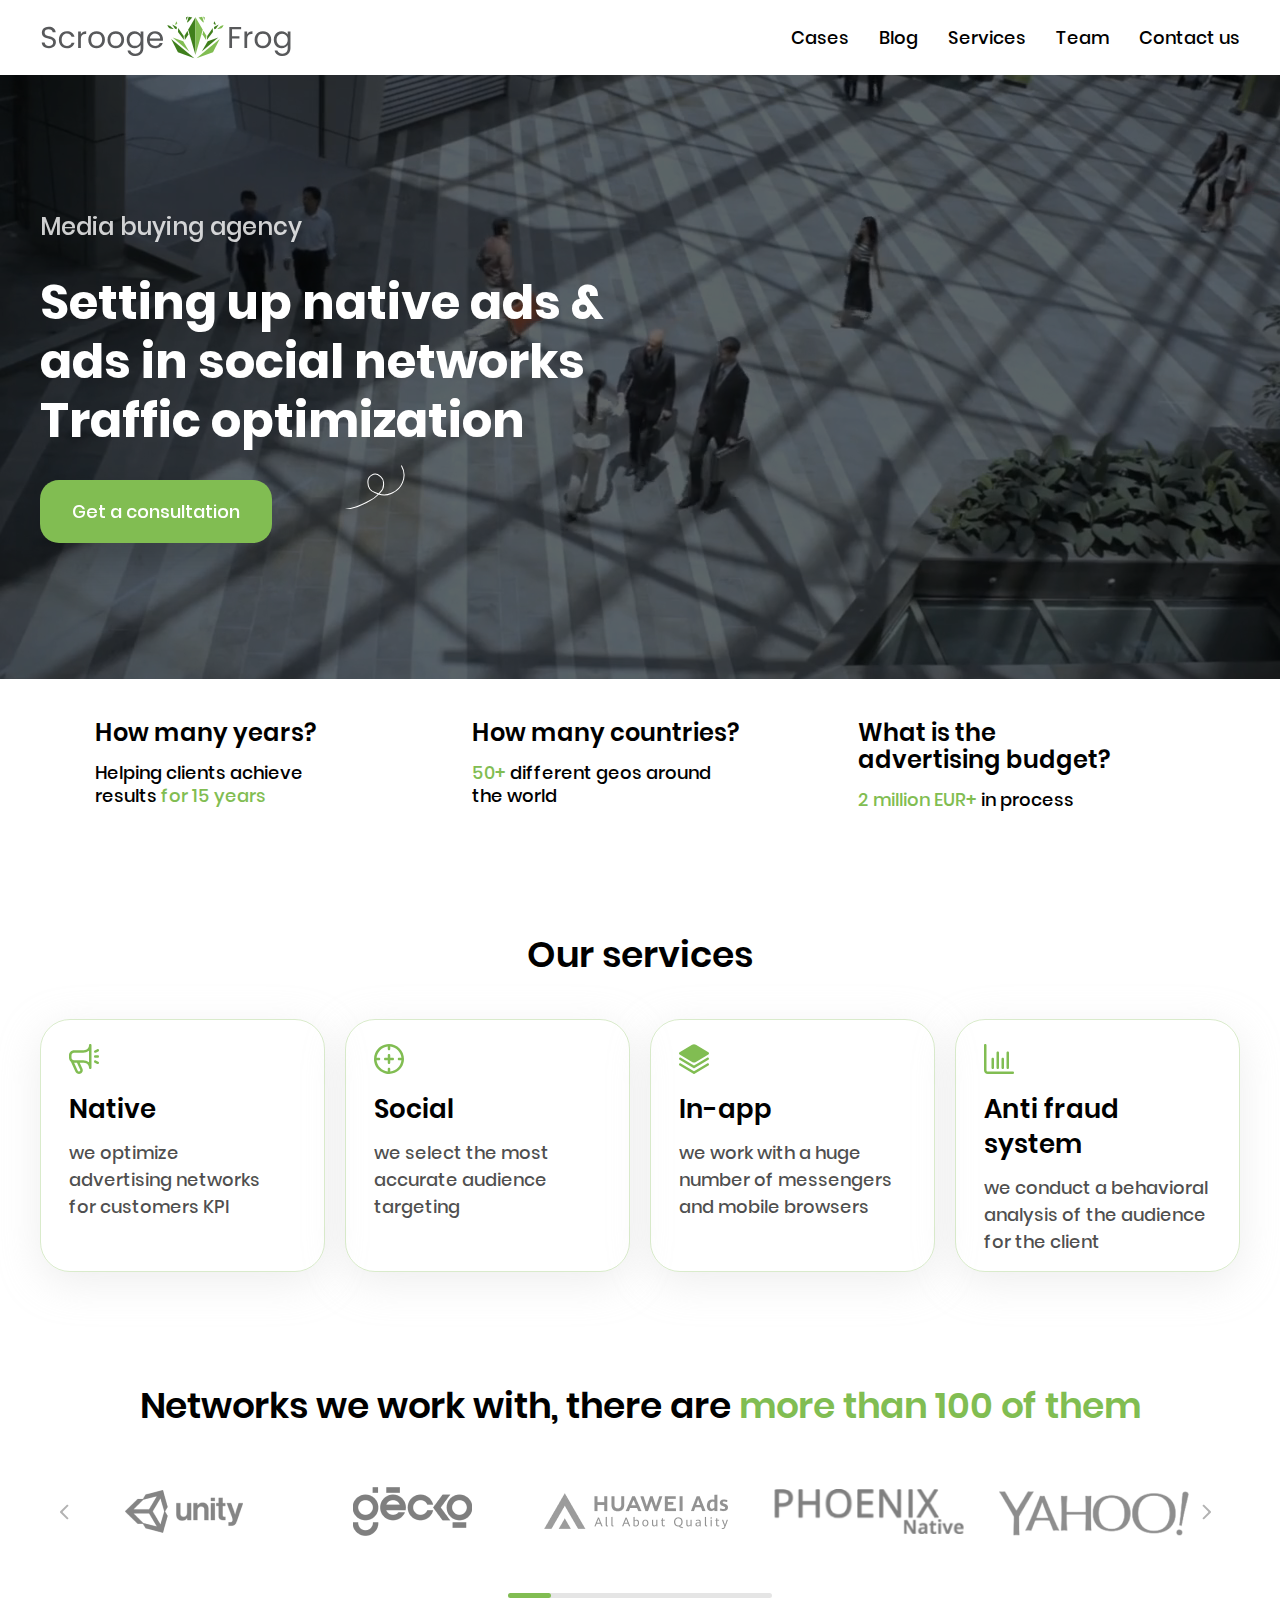
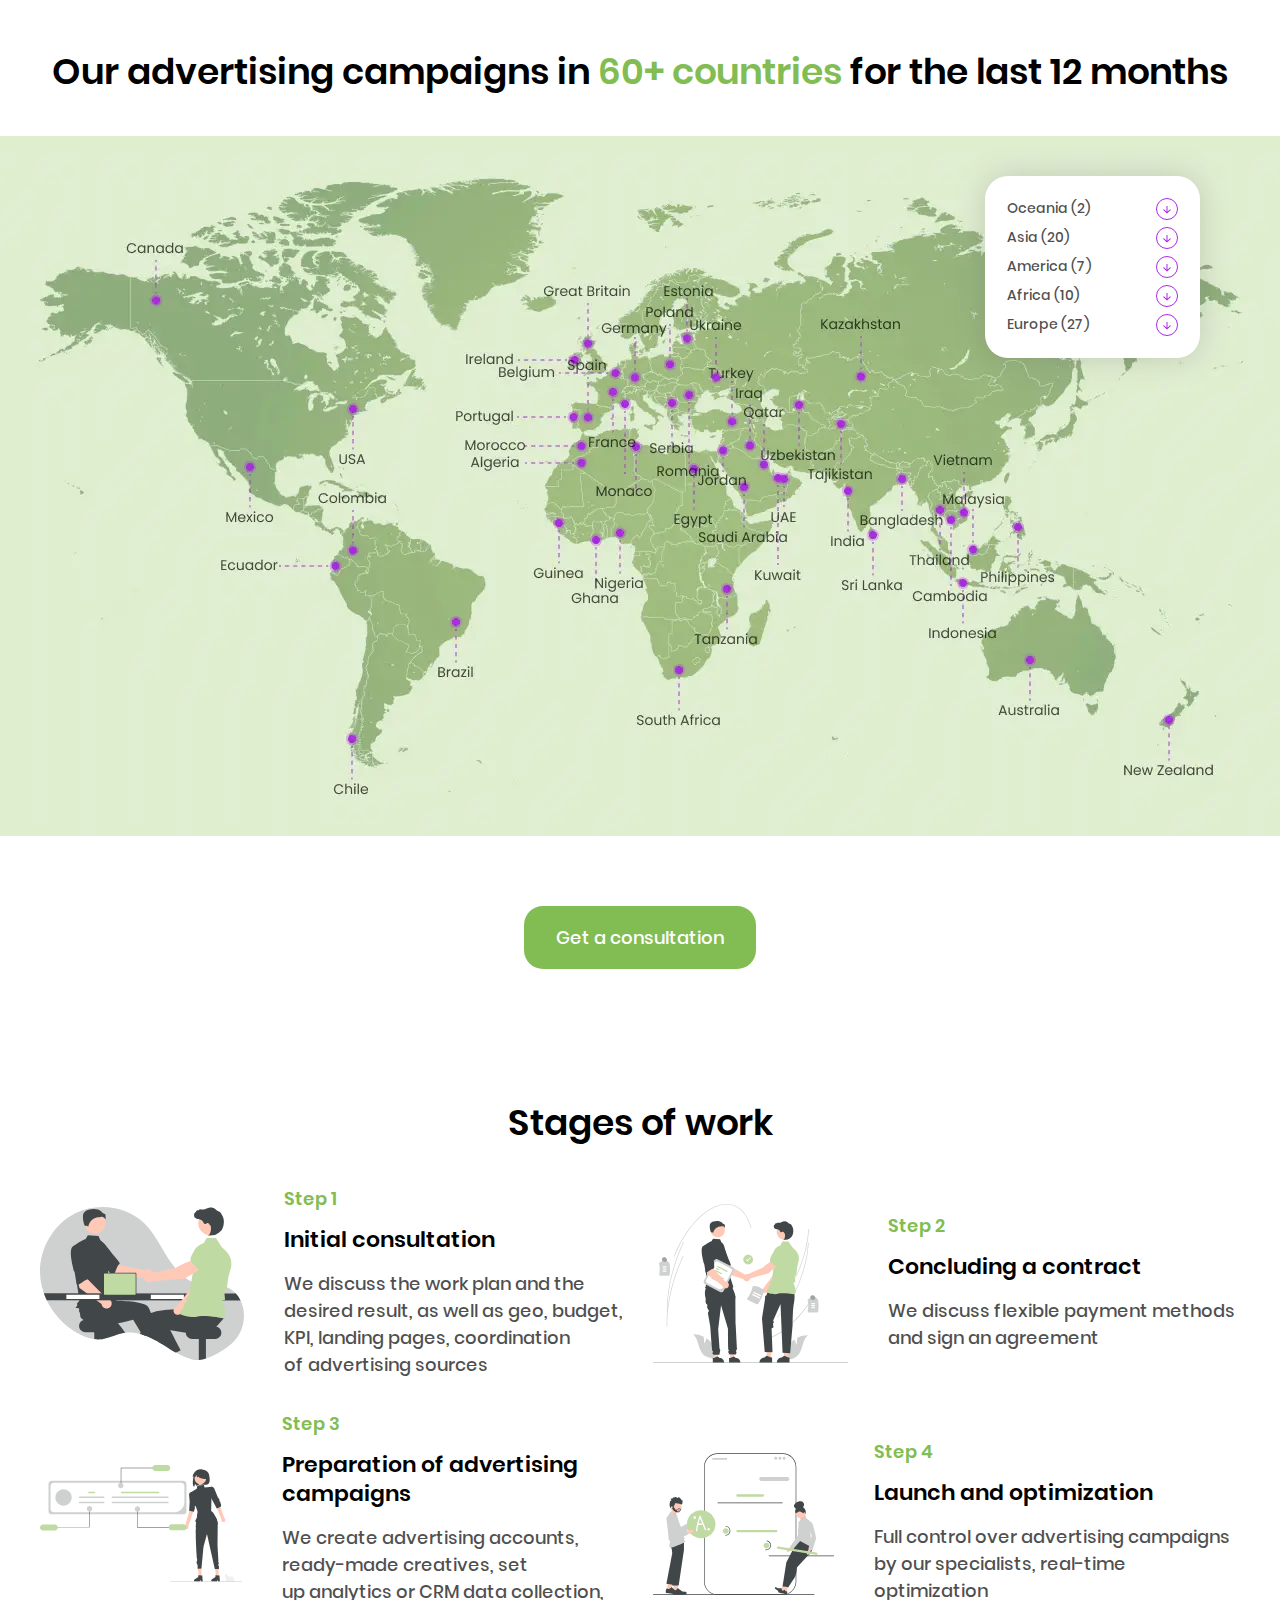
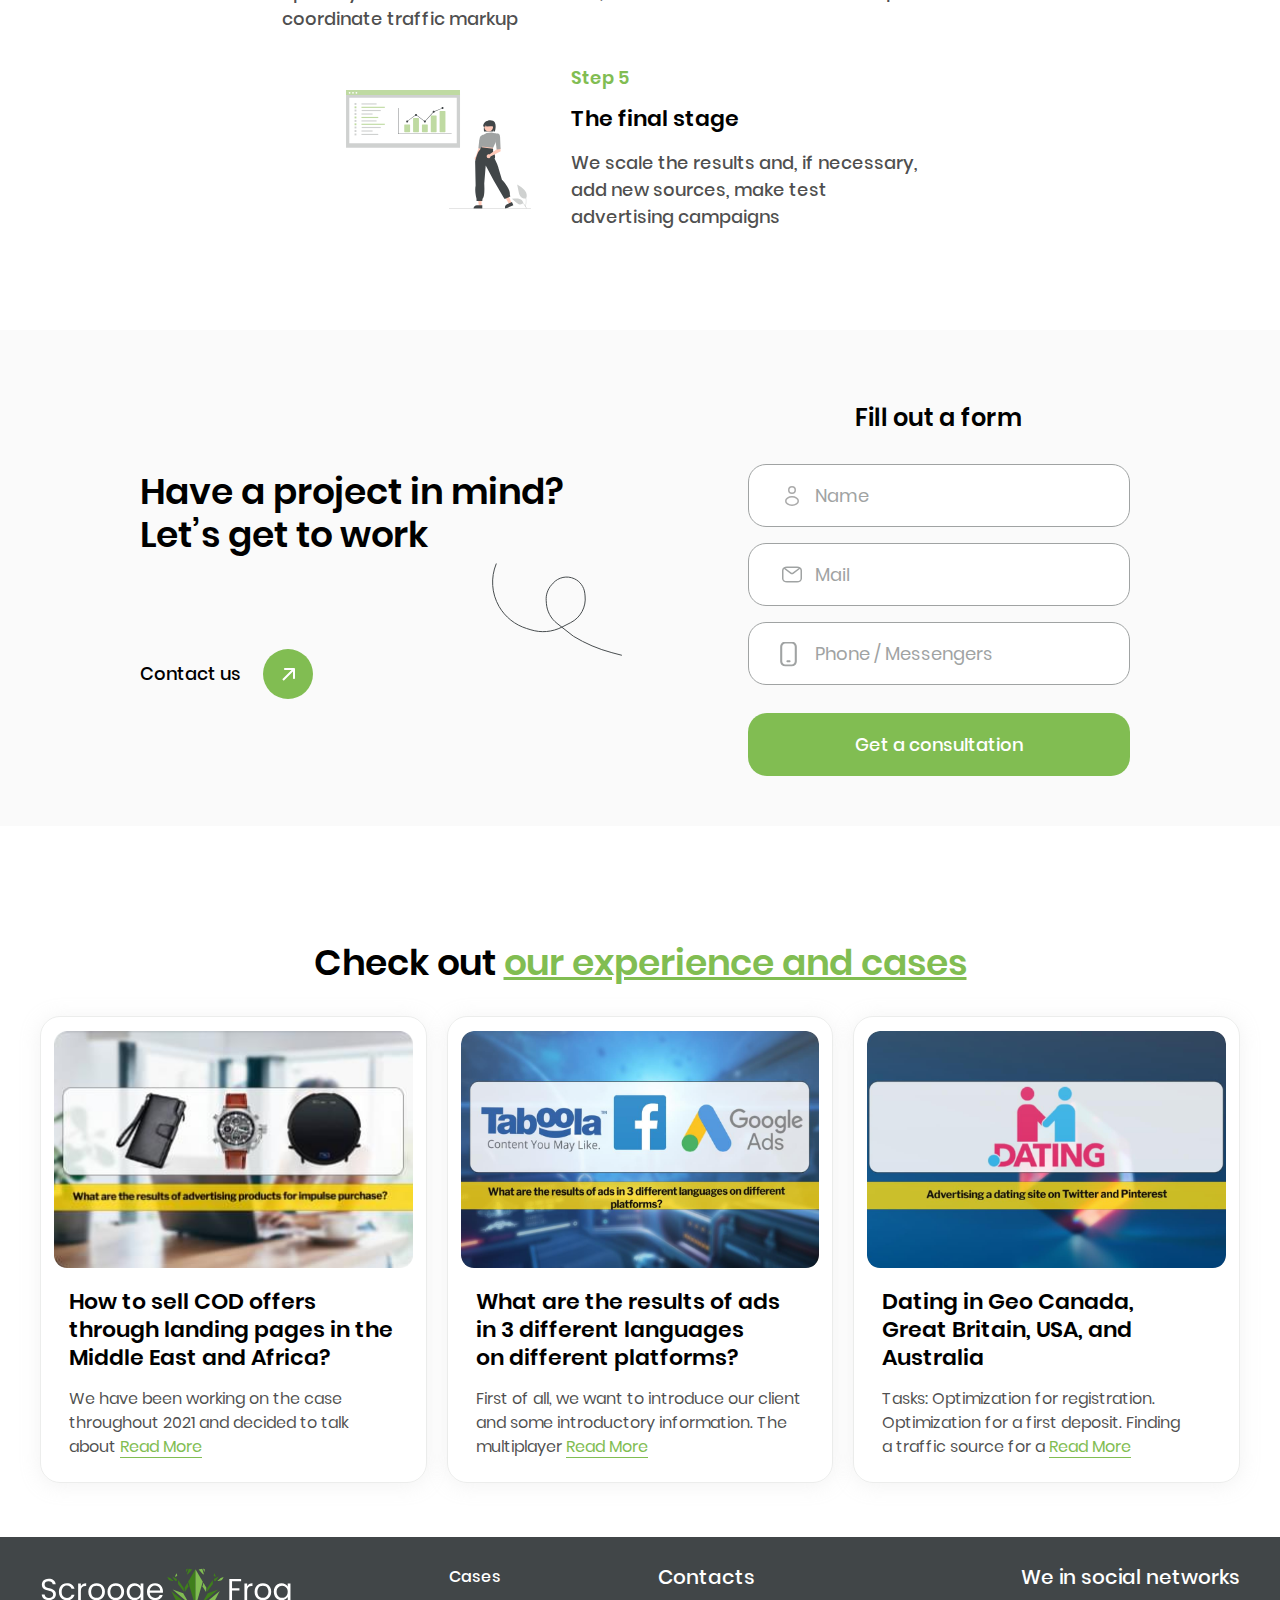
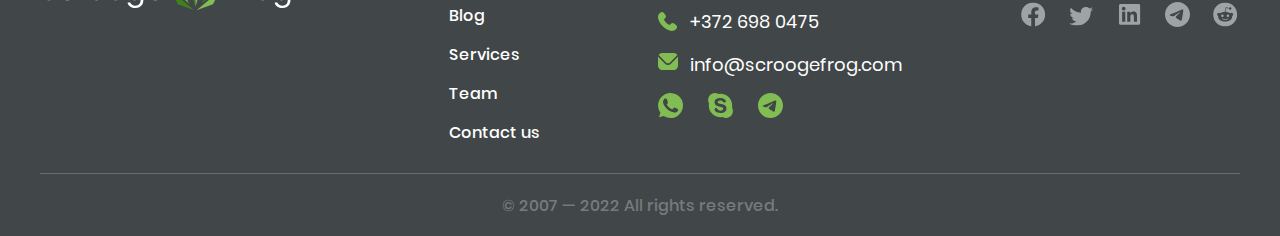
==== commit 374cf597: "Add files via upload" ====
--- a/index.html
+++ b/index.html
@@ -5,7 +5,7 @@
   <title>Scrooge Frog</title>
   <meta charset="UTF-8">
   <meta name="format-detection" content="telephone=no">
-  <link rel="stylesheet" href="css/style.min.css?_v=20220917183404">
+  <link rel="stylesheet" href="css/style.min.css?_v=20220918164004">
   <link rel="shortcut icon" href="img/favicon.png">
   <meta name="robots" content="noindex, nofollow">
   <meta name="viewport" content="width=device-width, initial-scale=1.0">
@@ -16,7 +16,7 @@
   <div class="wrapper">
     <header class="header ">
       <div class="header__container">
-        <a class="header__logo" href="">
+        <a class="header__logo" href="/">
           <img src="img/logo.svg" width="253" height="45" alt="Scrooge Frog">
         </a>
         <div class="header__menu menu">
@@ -29,7 +29,7 @@
                 <a class="menu__link" href="/cases.html">Cases</a>
               </li>
               <li class="menu__item">
-                <a class="menu__link" href="https://blog.scroogefrog.com/">Blog</a>
+                <a class="menu__link" target="_blank" href="https://blog.scroogefrog.com/">Blog</a>
               </li>
               <li class="menu__item">
                 <a class="menu__link" href="/services.html">Services</a>
@@ -352,7 +352,7 @@
         </div>
       </section>
       <section class="countries">
-        <h2 class="countries__title title">Our advertising campaigns in <span>60+ countries</span> in the last 12
+        <h2 class="countries__title title">Our advertising campaigns in <span>60+ countries</span> for the last 12
           months</h2>
         <div class="countries__map">
           <picture>
@@ -365,7 +365,7 @@
                 <div class="spollers__check">Check countries (70)</div>
                 <div class="spollers__country">
                   <button class="spollers__title" type="button" data-spoller>
-                    Australia (2)
+                    Oceania (2)
                     <svg width="22" height="22" viewBox="0 0 22 22" fill="none" xmlns="http://www.w3.org/2000/svg">
                       <circle cx="11" cy="11" r="10.5" stroke="#AB29E4" />
                       <path d="M10.6464 15.3536C10.8417 15.5488 11.1583 15.5488 11.3536 15.3536L14.5355 12.1716C14.7308 11.9763 14.7308 11.6597 14.5355 11.4645C14.3403 11.2692 14.0237 11.2692 13.8284 11.4645L11 14.2929L8.17157 11.4645C7.97631 11.2692 7.65973 11.2692 7.46447 11.4645C7.2692 11.6597 7.2692 11.9763 7.46447 12.1716L10.6464 15.3536ZM10.5 8V15H11.5V8H10.5Z" fill="#AB29E4" />
@@ -548,7 +548,7 @@
         <div class="feedback__container">
           <div class="feedback__content content-feedback">
             <h2 class="content-feedback__title">Have a project in mind? Let’s get to work</h2>
-            <a href="" class="content-feedback__btn">Contact us</a>
+            <a href="/contact.html" class="content-feedback__btn">Contact us</a>
           </div>
           <div class="feedback__right">
             <form class="feedback__form form-feedback" action="#">
@@ -569,7 +569,7 @@
       </section>
       <section class="cases">
         <div class="cases__container">
-          <h2 class="cases__title title">Check out <span class="line">our experience and cases</span>
+          <h2 class="cases__title title">Check out <a class="line" target="_blank" href="https://blog.scroogefrog.com/cases/">our experience and cases</a>
           </h2>
           <ul class="cases__columns">
             <li class="cases__column column-cases">
@@ -614,7 +614,7 @@
     </main>
     <footer class="footer">
       <div class="footer__container">
-        <a class="footer__logo" href="">
+        <a class="footer__logo" href="/">
           <img src="img/logo-footer.svg" width="253" height="45" alt="Scrooge Frog">
         </a>
         <nav class="footer__menu">
@@ -623,7 +623,7 @@
               <a class="footer__link" href="/cases.html">Cases</a>
             </li>
             <li class="footer__item">
-              <a class="footer__link" href="https://blog.scroogefrog.com/">Blog</a>
+              <a class="footer__link" target="_blank" href="https://blog.scroogefrog.com/">Blog</a>
             </li>
             <li class="footer__item">
               <a class="footer__link" href="/services.html">Services</a>
@@ -663,19 +663,81 @@
 
           <ul class="socials-footer__icons">
             <li class="socials-footer__icon">
-              <a class="socials-footer__link socials-footer__link_facebook" target="_blank" href="https://www.facebook.com/scroogefrog.aa">Facebook</a>
+              <a class="socials-footer__link socials-footer__link_facebook" target="_blank" href="https://www.facebook.com/scroogefrog.aa">
+                <svg width="26" height="25" viewBox="0 0 26 25" fill="none" xmlns="http://www.w3.org/2000/svg">
+                  <g clip-path="url(#clip0_69_733)">
+                    <path d="M25.1387 12.5759C25.1387 18.8145 20.5616 23.9863 14.5866 24.9249V16.2134H17.4918L18.0449 12.6093H14.5866V10.2707C14.5866 9.28426 15.0699 8.32384 16.6178 8.32384H18.1897V5.2551C18.1897 5.2551 16.7626 5.01134 15.3991 5.01134C12.5512 5.01134 10.6908 6.73739 10.6908 9.86135V12.6082H7.52513V16.2124H10.6908V24.9238C4.7168 23.9843 0.138672 18.8134 0.138672 12.5759C0.138672 5.6728 5.73555 0.0759277 12.6387 0.0759277C19.5418 0.0759277 25.1387 5.67176 25.1387 12.5759Z" fill="white" fill-opacity="0.5" />
+                  </g>
+                  <defs>
+                    <clipPath id="clip0_69_733">
+                      <rect width="25" height="25" fill="white" transform="translate(0.138672)" />
+                    </clipPath>
+                  </defs>
+                </svg>
+
+                <!-- Facebook -->
+
+              </a>
             </li>
             <li class="socials-footer__icon">
-              <a class="socials-footer__link socials-footer__link_twitter" target="_blank" href="https://twitter.com/scroogefrog">Twitter</a>
+              <a class="socials-footer__link socials-footer__link_twitter" target="_blank" href="https://twitter.com/scroogefrog">
+                <svg width="26" height="22" viewBox="0 0 26 22" fill="none" xmlns="http://www.w3.org/2000/svg">
+                  <g clip-path="url(#clip0_69_736)">
+                    <path d="M22.5793 7.4593C22.5939 7.66878 22.5939 7.87925 22.5939 8.09072C22.5939 14.5509 17.4335 21.9999 8.00013 21.9999V21.9959C5.21367 21.9999 2.48451 21.2394 0.138672 19.8048C0.54388 19.8515 0.951172 19.8743 1.35951 19.8753C3.66992 19.8773 5.91367 19.1386 7.7293 17.7785C5.5345 17.7388 3.60951 16.3747 2.93763 14.3831C3.70638 14.5241 4.49805 14.4953 5.25325 14.2997C2.8595 13.8391 1.13867 11.8346 1.13867 9.50745C1.13867 9.4866 1.13867 9.46575 1.13867 9.4459C1.85221 9.82515 2.65013 10.0346 3.4668 10.0575C1.21263 8.62286 0.516797 5.76558 1.87826 3.53177C4.48242 6.58563 8.32513 8.44217 12.4491 8.63974C12.0355 6.94205 12.6012 5.16294 13.9324 3.9686C15.998 2.11702 19.247 2.21233 21.1897 4.18106C22.3387 3.96562 23.4397 3.56354 24.447 2.99466C24.0637 4.12646 23.2626 5.08749 22.1918 5.69906C23.2095 5.5829 24.2022 5.32378 25.1387 4.92864C24.4501 5.91052 23.5835 6.76731 22.5793 7.4593Z" fill="white" fill-opacity="0.5" />
+                  </g>
+                  <defs>
+                    <clipPath id="clip0_69_736">
+                      <rect width="25" height="22" fill="white" transform="translate(0.138672)" />
+                    </clipPath>
+                  </defs>
+                </svg>
+
+                <!-- Twitter -->
+              </a>
             </li>
             <li class="socials-footer__icon">
-              <a class="socials-footer__link socials-footer__link_in" target="_blank" href="https://www.linkedin.com/company/scroogefrog/">Linkedin</a>
+              <a class="socials-footer__link socials-footer__link_in" target="_blank" href="https://www.linkedin.com/company/scroogefrog/">
+                <svg width="22" height="21" viewBox="0 0 22 21" fill="none" xmlns="http://www.w3.org/2000/svg">
+                  <path d="M18.0114 17.6941H14.8791V12.8754C14.8791 11.7262 14.8583 10.2475 13.25 10.2475C11.6187 10.2475 11.3687 11.499 11.3687 12.7925V17.6941H8.23747V7.78442H11.2448V9.13825H11.2864C11.9 8.10881 13.0395 7.4938 14.2531 7.5378C17.4281 7.5378 18.0124 9.58953 18.0124 12.2573L18.0114 17.6941ZM4.70311 6.42957C3.69895 6.42957 2.88541 5.63036 2.88541 4.6439C2.88541 3.65743 3.69895 2.85823 4.70311 2.85823C5.70727 2.85823 6.52081 3.65743 6.52081 4.6439C6.52081 5.63036 5.70727 6.42957 4.70311 6.42957ZM6.26873 17.6941H3.13332V7.78442H6.26873V17.6941ZM19.5729 0.00116308H1.55937C0.708331 -0.00804667 0.0104166 0.662218 0 1.49826V19.2669C0.0104166 20.104 0.708331 20.7743 1.55937 20.765H19.5729C20.426 20.7753 21.127 20.105 21.1385 19.2669V1.49723C21.126 0.659148 20.4249 -0.0111166 19.5729 0.000139728" fill="white" fill-opacity="0.5" />
+                </svg>
+
+                <!-- Linkedin -->
+              </a>
             </li>
             <li class="socials-footer__icon">
-              <a class="socials-footer__link socials-footer__link_tg-gray" target="_blank" href="https://t.me/ScroogeFrog">Telegram</a>
+              <a class="socials-footer__link socials-footer__link_tg-gray" target="_blank" href="https://t.me/ScroogeFrog">
+                <svg width="25" height="25" viewBox="0 0 25 25" fill="none" xmlns="http://www.w3.org/2000/svg">
+                  <g clip-path="url(#clip0_159_377)">
+                    <path fill-rule="evenodd" clip-rule="evenodd" d="M12.5 0C5.59687 0 0 5.59687 0 12.5C0 19.4031 5.59687 25 12.5 25C19.4031 25 25 19.4031 25 12.5C25 5.59687 19.4031 0 12.5 0ZM18.2937 8.50104C18.1062 10.4771 17.2917 15.274 16.8781 17.4875C16.7031 18.425 16.3573 18.7385 16.024 18.7687C15.2979 18.8354 14.7469 18.2885 14.0437 17.8281C12.9437 17.1073 12.3219 16.6583 11.2542 15.9542C10.0198 15.1406 10.8198 14.6937 11.5229 13.9635C11.7073 13.7719 14.9052 10.8625 14.9677 10.599C14.975 10.5656 14.9833 10.4427 14.9094 10.3781C14.8354 10.3135 14.7281 10.3354 14.651 10.3531C14.5406 10.3781 12.7833 11.5396 9.37813 13.8375C8.87917 14.1802 8.42708 14.3469 8.02188 14.3385C7.57604 14.3292 6.71771 14.0865 6.07917 13.8781C5.29688 13.624 4.67396 13.4885 4.72812 13.0573C4.75625 12.8323 5.06563 12.6021 5.65729 12.3667C9.30104 10.7792 11.7312 9.73229 12.9469 9.22604C16.4187 7.78229 17.1396 7.53125 17.6104 7.52292C18.2 7.51458 18.3417 8.00104 18.2937 8.50104Z" fill="white" fill-opacity="0.5" />
+                  </g>
+                  <defs>
+                    <clipPath id="clip0_159_377">
+                      <rect width="25" height="25" fill="white" />
+                    </clipPath>
+                  </defs>
+                </svg>
+
+                <!-- Telegram -->
+              </a>
             </li>
             <li class="socials-footer__icon">
-              <a class="socials-footer__link socials-footer__link_reddit" href="https://www.reddit.com/user/ScroogeFrogAgency/">Reddit</a>
+              <a class="socials-footer__link socials-footer__link_reddit" href="https://www.reddit.com/user/ScroogeFrogAgency/">
+                <svg width="26" height="25" viewBox="0 0 26 25" fill="none" xmlns="http://www.w3.org/2000/svg">
+                  <g clip-path="url(#clip0_69_738)">
+                    <path d="M9.77376 15.1042C9.05605 15.1042 8.47168 14.5198 8.47168 13.8021C8.47168 13.0844 9.05605 12.5 9.77376 12.5C10.4915 12.5 11.0758 13.0844 11.0758 13.8021C11.0758 14.5198 10.4915 15.1042 9.77376 15.1042Z" fill="white" fill-opacity="0.5" />
+                    <path d="M15.7328 16.7656C15.8651 16.8979 15.8641 17.1114 15.7328 17.2427C14.8443 18.1302 13.1411 18.1989 12.6401 18.1989C12.1391 18.1989 10.4359 18.1302 9.54844 17.2427C9.41615 17.1104 9.41615 16.8979 9.54844 16.7656C9.68073 16.6333 9.89323 16.6333 10.0255 16.7656C10.5859 17.326 11.7839 17.5239 12.6401 17.5239C13.4964 17.5239 14.6943 17.325 15.2557 16.7646C15.388 16.6333 15.6016 16.6333 15.7328 16.7656Z" fill="white" fill-opacity="0.5" />
+                    <path d="M16.8053 13.8021C16.8053 14.5208 16.221 15.1042 15.5033 15.1042C14.7845 15.1042 14.2012 14.5198 14.2012 13.8021C14.2012 13.0844 14.7855 12.5 15.5033 12.5C16.221 12.5 16.8053 13.0844 16.8053 13.8021Z" fill="white" fill-opacity="0.5" />
+                    <path d="M12.6387 0C5.73555 0 0.138672 5.59687 0.138672 12.5C0.138672 19.4031 5.73555 25 12.6387 25C19.5418 25 25.1387 19.4031 25.1387 12.5C25.1387 5.59687 19.5418 0 12.6387 0ZM19.8855 14.1656C19.9137 14.3458 19.9283 14.5281 19.9283 14.7135C19.9283 17.5177 16.6637 19.7917 12.6366 19.7917C8.6095 19.7917 5.34492 17.5177 5.34492 14.7135C5.34492 14.5271 5.36055 14.3437 5.38867 14.1625C4.7543 13.8771 4.31159 13.2406 4.31159 12.5C4.31159 11.4927 5.12721 10.6771 6.1345 10.6771C6.62409 10.6771 7.06784 10.8708 7.39492 11.1854C8.65742 10.276 10.4012 9.69479 12.3418 9.64062L13.2689 5.28125C13.2866 5.19688 13.3376 5.12292 13.4095 5.07604C13.4814 5.02917 13.5699 5.0125 13.6543 5.03021L16.6835 5.67396C16.897 5.24583 17.3355 4.94792 17.847 4.94792C18.5658 4.94792 19.1491 5.53125 19.1491 6.25C19.1491 6.96875 18.5658 7.55208 17.847 7.55208C17.1491 7.55208 16.5835 7.00104 16.5512 6.31146L13.8387 5.73438L13.0085 9.64062C14.921 9.70729 16.6376 10.2885 17.8835 11.1875C18.2116 10.8719 18.6564 10.676 19.148 10.676C20.1553 10.676 20.971 11.4917 20.971 12.499C20.9699 13.2437 20.5241 13.8823 19.8855 14.1656Z" fill="white" fill-opacity="0.5" />
+                  </g>
+                  <defs>
+                    <clipPath id="clip0_69_738">
+                      <rect width="25" height="25" fill="white" transform="translate(0.138672)" />
+                    </clipPath>
+                  </defs>
+                </svg>
+
+                <!-- Reddit -->
+              </a>
             </li>
           </ul>
         </div>
@@ -724,8 +786,8 @@
       </div>
     </div>
   </div>
-  <!-- <script src="https://api-maps.yandex.ru/2.1/?apikey=51092280-e018-4241-bc97-180570de25d4&lang=ru_RU&_v=20220917183404"></script> -->
-  <script src="js/app.min.js?_v=20220917183404"></script>
+  <!-- <script src="https://api-maps.yandex.ru/2.1/?apikey=51092280-e018-4241-bc97-180570de25d4&lang=ru_RU&_v=20220918164004"></script> -->
+  <script src="js/app.min.js?_v=20220918164004"></script>
 </body>
 
 </html>--- a/css/style.min.css
+++ b/css/style.min.css
@@ -1 +1 @@
-@font-face{font-family:Poppins;font-display:swap;src:url(../fonts/Poppins-SemiBold.woff2) format("woff2"),url(../fonts/Poppins-SemiBold.woff) format("woff");font-weight:600;font-style:normal}@font-face{font-family:Poppins;font-display:swap;src:url(../fonts/Poppins-Bold.woff2) format("woff2"),url(../fonts/Poppins-Bold.woff) format("woff");font-weight:700;font-style:normal}@font-face{font-family:Poppins;font-display:swap;src:url(../fonts/Poppins-Medium.woff2) format("woff2"),url(../fonts/Poppins-Medium.woff) format("woff");font-weight:500;font-style:normal}@font-face{font-family:Poppins;font-display:swap;src:url(../fonts/Poppins-Regular.woff2) format("woff2"),url(../fonts/Poppins-Regular.woff) format("woff");font-weight:400;font-style:normal}*{padding:0;margin:0;border:0}*,:after,:before{-webkit-box-sizing:border-box;box-sizing:border-box}body,html{height:100%;min-width:320px}body{color:#000;line-height:1;font-family:Poppins;font-size:1.125rem;-ms-text-size-adjust:100%;-moz-text-size-adjust:100%;-webkit-text-size-adjust:100%;-webkit-font-smoothing:antialiased;-moz-osx-font-smoothing:grayscale}button,input,textarea{font-family:Poppins;font-size:inherit}button{cursor:pointer;color:inherit;background-color:inherit}a{color:inherit}a:link,a:visited{text-decoration:none}a:hover{text-decoration:none}ul li{list-style:none}img{vertical-align:top}h1,h2,h3,h4,h5,h6{font-weight:inherit;font-size:inherit}address{font-style:normal}.lock body{overflow:hidden;-ms-touch-action:none;touch-action:none}.wrapper{min-height:100%;display:-webkit-box;display:-ms-flexbox;display:flex;-webkit-box-orient:vertical;-webkit-box-direction:normal;-ms-flex-direction:column;flex-direction:column;overflow:hidden}.wrapper>main{-webkit-box-flex:1;-ms-flex:1 1 auto;flex:1 1 auto}.wrapper>*{min-width:0}[class*=__container]{max-width:75rem;-webkit-box-sizing:content-box;box-sizing:content-box;margin:0 auto;padding:0 1.25rem}.btn{display:-webkit-inline-box;display:-ms-inline-flexbox;display:inline-flex;-webkit-box-pack:center;-ms-flex-pack:center;justify-content:center;-webkit-box-align:center;-ms-flex-align:center;align-items:center;font-weight:500;color:#fff;padding:1.125rem 2rem;background:#81bd52;border-radius:1.1875rem;-webkit-transition:background .3s ease 0s;-o-transition:background .3s ease 0s;transition:background .3s ease 0s}input[type=email],input[type=tel],input[type=text],textarea{-webkit-appearance:none;-moz-appearance:none;appearance:none}.input{border-radius:1.125rem!important;width:100%;border:.0625rem solid #a0a3a3;height:3.9375rem;color:#a0a3a3}.input::-webkit-input-placeholder{color:#a0a3a3}.input::-moz-placeholder{color:#a0a3a3}.input:-ms-input-placeholder{color:#a0a3a3}.input::-ms-input-placeholder{color:#a0a3a3}.input::placeholder{color:#a0a3a3}body::after{content:"";background-color:rgba(0,0,0,.5);position:fixed;width:100%;height:100%;top:0;left:0;opacity:0;-webkit-transition:opacity .8s ease 0s;-o-transition:opacity .8s ease 0s;transition:opacity .8s ease 0s;pointer-events:none;z-index:149}.popup-show body::after{opacity:1}.popup{position:fixed;top:0;left:0;bottom:0;right:0;padding:1.875rem .625rem;-webkit-transition:visibility .8s ease 0s;-o-transition:visibility .8s ease 0s;transition:visibility .8s ease 0s;visibility:hidden;pointer-events:none}.popup_show{z-index:150;visibility:visible;overflow:auto;pointer-events:auto}.popup_show .popup__content{visibility:visible;-webkit-transform:scale(1);-ms-transform:scale(1);transform:scale(1)}.popup__wrapper{display:-webkit-box;display:-ms-flexbox;display:flex;-webkit-box-orient:vertical;-webkit-box-direction:normal;-ms-flex-direction:column;flex-direction:column;-webkit-box-align:center;-ms-flex-align:center;align-items:center;min-height:100%;-webkit-box-flex:1;-ms-flex:1 1 auto;flex:1 1 auto;width:100%;display:flex;-webkit-box-pack:center;-ms-flex-pack:center;justify-content:center;align-items:center}.popup__content{visibility:hidden;-webkit-transform:scale(0);-ms-transform:scale(0);transform:scale(0);-webkit-transition:-webkit-transform .3s ease 0s;transition:-webkit-transform .3s ease 0s;-o-transition:transform .3s ease 0s;transition:transform .3s ease 0s;transition:transform .3s ease 0s,-webkit-transform .3s ease 0s;background-color:#eee;padding:2.9375rem 5.9375rem;width:100%;max-width:52.5rem;border-radius:2.9375rem}.lock .popup__content{visibility:visible}.consult__image{margin-right:4.375rem}.form-consult{width:100%;display:-webkit-box;display:-ms-flexbox;display:flex;-webkit-box-orient:vertical;-webkit-box-direction:normal;-ms-flex-direction:column;flex-direction:column;text-align:center}.form-consult__title{font-weight:600;font-size:1.5rem;line-height:1.3333333333;margin-bottom:1.25em}.form-consult__inp-wrapper{margin-bottom:1rem;position:relative}.form-consult__inp-wrapper::after{content:"";position:absolute;top:50%;-webkit-transform:translate(0,-50%);-ms-transform:translate(0,-50%);transform:translate(0,-50%);left:2rem;width:1.5rem;height:1.5rem;pointer-events:none;display:block}.form-consult__inp-wrapper_name::after{background:url(../img/icons/form/1.svg) 0 0/100% no-repeat}.form-consult__inp-wrapper_mail::after{-webkit-transform:translate(0,-.625rem);-ms-transform:translate(0,-.625rem);transform:translate(0,-.625rem);background:url(../img/icons/form/2.svg) 0 0/100% no-repeat}.form-consult__inp-wrapper_phone::after{width:1.0625rem;background:url(../img/icons/form/3.svg) 0 0 no-repeat}.form-consult__input{padding:0 2rem 0 4.125rem}.form-consult__btn{margin-top:.75rem}.form-consult__close{-ms-flex-item-align:center;-ms-grid-row-align:center;align-self:center;margin-top:2.5rem;color:#a0a3a3;position:relative}.form-consult__close::before{content:"";position:absolute;left:0;bottom:-.125rem;width:100%;-webkit-transition:opacity .3s ease 0s;-o-transition:opacity .3s ease 0s;transition:opacity .3s ease 0s;height:.0625rem;background-color:currentColor}.thank{text-align:center}.thank__image{margin-bottom:1.25rem;max-width:100%}.thank__title{font-weight:600;font-size:1.5rem;line-height:1.3333333333;margin-bottom:.8333333333em}.thank__subtitle{line-height:1.5;color:#a0a3a3}.thank__close{margin-top:2.5rem;color:#a0a3a3;position:relative}.thank__close::before{content:"";position:absolute;left:0;bottom:-.125rem;width:100%;-webkit-transition:opacity .3s ease 0s;-o-transition:opacity .3s ease 0s;transition:opacity .3s ease 0s;height:.0625rem;background-color:currentColor}.swiper{overflow:hidden}.swiper-wrapper{width:100%;height:100%;-webkit-box-sizing:content-box;box-sizing:content-box;display:-webkit-box;display:-ms-flexbox;display:flex;position:relative}.swiper-initialized .swiper-slide{-ms-flex-negative:0;flex-shrink:0}.swiper-android .swiper-slide,.swiper-android .swiper-wrapper{-webkit-transform:translate3d(0,0,0);transform:translate3d(0,0,0)}.swiper-button-lock{display:none!important}.title{text-align:center;font-weight:600;font-size:2.25rem;line-height:1.3333333333}.title span{color:#81bd52}.title span.line{text-decoration:underline}.swiper-button-next,.swiper-button-prev{position:absolute;top:50%;-webkit-transform:translate(0,-50%);-ms-transform:translate(0,-50%);transform:translate(0,-50%);width:.5625rem;height:1rem;background:url(../img/icons/arrow-left.svg) 0 0 no-repeat;font-size:0}.swiper-button-prev{left:1.25rem}.swiper-button-next{-webkit-transform:rotate(-180deg);-ms-transform:rotate(-180deg);transform:rotate(-180deg);-webkit-transform-origin:0 25%;-ms-transform-origin:0 25%;transform-origin:0 25%;right:1.25rem}.swiper-scrollbar{height:.3125rem;background:rgba(0,0,0,.1);width:16.5rem;position:absolute;bottom:-3.125rem;left:50%;-webkit-transform:translate(-50%,0);-ms-transform:translate(-50%,0);transform:translate(-50%,0);border-radius:.3125rem}.swiper-scrollbar-drag{background:#81bd52;height:inherit;border-radius:inherit}.header{padding:.9375rem 0}.header_shadow{-webkit-box-shadow:0 .25rem .625rem rgba(215,215,215,.25);box-shadow:0 .25rem .625rem rgba(215,215,215,.25)}.header__container{display:-webkit-box;display:-ms-flexbox;display:flex;-webkit-box-align:center;-ms-flex-align:center;align-items:center;-webkit-box-pack:justify;-ms-flex-pack:justify;justify-content:space-between}.header__logo img{width:100%}.menu{position:relative;z-index:5}.menu__item:not(:first-child){margin-left:1.875rem}.menu__link{font-weight:500;-webkit-transition:color .3s ease 0s;-o-transition:color .3s ease 0s;transition:color .3s ease 0s}.contacts-menu{padding-bottom:1.875rem;text-align:center;color:#fff}.contacts-menu__label{font-weight:500;font-size:1rem;margin-bottom:1.375rem}.contacts-menu__label_bottom{margin-top:1.875rem}.contacts-menu__lines{display:-webkit-box;display:-ms-flexbox;display:flex;-webkit-box-orient:vertical;-webkit-box-direction:normal;-ms-flex-direction:column;flex-direction:column;margin-bottom:1.3125rem;-webkit-box-align:center;-ms-flex-align:center;align-items:center}.contacts-menu__line{position:relative;padding-left:1.8125rem;display:-webkit-box;display:-ms-flexbox;display:flex;-webkit-box-align:center;-ms-flex-align:center;align-items:center;font-size:.875rem}.contacts-menu__line:not(:last-child){margin-bottom:1.1875rem}.contacts-menu__line::after{content:"";position:absolute;top:50%;-webkit-transform:translate(0,-50%);-ms-transform:translate(0,-50%);transform:translate(0,-50%);left:0;width:1.25rem;height:1.25rem}.contacts-menu__line_phone::after{background:url(../img/icons/footer/phone.svg) 0 0/100% no-repeat}.contacts-menu__line_mail::after{-webkit-transform:translate(0,-.75rem);-ms-transform:translate(0,-.75rem);transform:translate(0,-.75rem);background:url(../img/icons/footer/mail.svg) 0 0/100% no-repeat}.contacts-menu__icons{display:-webkit-box;display:-ms-flexbox;display:flex;-webkit-box-pack:center;-ms-flex-pack:center;justify-content:center}.contacts-menu__icon:not(:last-child){margin-right:1.5625rem}.contacts-menu__link{width:1.5625rem;height:1.5625rem;display:block;font-size:0}.contacts-menu__link_whatsapp{background:url(../img/icons/footer/whatsapp.svg) 0 0/100% no-repeat}.contacts-menu__link_tg{background:url(../img/icons/footer/tg.svg) 0 0/100% no-repeat}.contacts-menu__link_tg-gray{background:url(../img/icons/footer/tg-new.svg) 0 0/100% no-repeat}.contacts-menu__link_skype{background:url(../img/icons/footer/skype.svg) 0 0/100% no-repeat}.contacts-menu__link_in{background:url(../img/icons/footer/in.svg) 0 0/100% no-repeat}.contacts-menu__link_facebook{background:url(../img/icons/footer/facebook.svg) 0 0/100% no-repeat}.contacts-menu__link_reddit{background:url(../img/icons/footer/reddit.svg) 0 0/100% no-repeat}.contacts-menu__link_twitter{background:url(../img/icons/footer/twitter.svg) 0 0/100% no-repeat}.icon-menu{display:none}.footer{background:#414648;padding-top:1.875rem;color:#fff}.footer__container{display:-webkit-box;display:-ms-flexbox;display:flex;-ms-flex-wrap:wrap;flex-wrap:wrap}.footer__logo{display:inline-block;width:15.8125rem;margin-right:9.75rem}.footer__logo img{width:100%}.footer__item{font-weight:500}.footer__item:not(:last-child){margin-bottom:1.3125rem}.footer__link{font-size:1rem}.footer__bottom{border-top:.0625rem solid rgba(255,255,255,.2);text-align:center;-webkit-box-flex:0;-ms-flex:0 0 100%;flex:0 0 100%;padding:1.375rem 0;margin-top:2rem}.footer__copy{font-weight:500;font-size:1rem;color:rgba(255,255,255,.3)}.contacts-footer{margin:0 auto}.contacts-footer__label{font-weight:500;font-size:1.25rem;margin-bottom:1.625rem}.contacts-footer__lines{display:-webkit-box;display:-ms-flexbox;display:flex;-webkit-box-orient:vertical;-webkit-box-direction:normal;-ms-flex-direction:column;flex-direction:column;-webkit-box-align:start;-ms-flex-align:start;align-items:flex-start;margin-bottom:1.1875rem}.contacts-footer__line{position:relative;padding-left:2rem;display:-webkit-box;display:-ms-flexbox;display:flex;-webkit-box-align:center;-ms-flex-align:center;align-items:center}.contacts-footer__line:not(:last-child){margin-bottom:1.5625rem}.contacts-footer__line::after{content:"";position:absolute;top:50%;-webkit-transform:translate(0,-50%);-ms-transform:translate(0,-50%);transform:translate(0,-50%);left:0;width:1.25rem;height:1.25rem}.contacts-footer__line_phone::after{background:url(../img/icons/footer/phone.svg) 0 0/100% no-repeat}.contacts-footer__line_mail::after{-webkit-transform:translate(0,-.75rem);-ms-transform:translate(0,-.75rem);transform:translate(0,-.75rem);background:url(../img/icons/footer/mail.svg) 0 0/100% no-repeat}.contacts-footer__icons{display:-webkit-box;display:-ms-flexbox;display:flex}.contacts-footer__icon:not(:last-child){margin-right:1.5625rem}.contacts-footer__link{width:1.5625rem;height:1.5625rem;display:block;font-size:0}.contacts-footer__link_whatsapp{background:url(../img/icons/footer/whatsapp.svg) 0 0/100% no-repeat}.contacts-footer__link_tg{background:url(../img/icons/footer/tg.svg) 0 0/100% no-repeat}.contacts-footer__link_skype{background:url(../img/icons/footer/skype.svg) 0 0/100% no-repeat}.socials-footer__label{font-weight:500;font-size:1.25rem;margin-bottom:.9375rem}.socials-footer__icons{display:-webkit-box;display:-ms-flexbox;display:flex}.socials-footer__icon:not(:last-child){margin-right:1.4375rem}.socials-footer__link{width:1.5625rem;height:1.5625rem;display:block;font-size:0}.socials-footer__link_tg-gray{background:url(../img/icons/footer/tg-new.svg) 0 0/100% no-repeat}.socials-footer__link_in{background:url(../img/icons/footer/in.svg) 0 0/100% no-repeat}.socials-footer__link_facebook{background:url(../img/icons/footer/facebook.svg) 0 0/100% no-repeat}.socials-footer__link_reddit{background:url(../img/icons/footer/reddit.svg) 0 0/100% no-repeat}.socials-footer__link_twitter{background:url(../img/icons/footer/twitter.svg) 0 0/100% no-repeat}.hero{position:relative}.hero::after{content:"";background:-webkit-gradient(linear,left bottom,left top,from(rgba(0,0,0,.6)),to(rgba(0,0,0,.6)));background:-o-linear-gradient(bottom,rgba(0,0,0,.6),rgba(0,0,0,.6));background:linear-gradient(0deg,rgba(0,0,0,.6),rgba(0,0,0,.6));position:absolute;top:0;left:0;width:100%;height:100%}.hero__video{position:absolute;top:0;left:0;width:100%;-o-object-fit:cover;object-fit:cover;height:100%}.hero__container{position:relative;z-index:2;padding:8.5rem 1.25rem}.hero__title{font-weight:500;font-size:1.5rem;line-height:1.3333333333;color:rgba(255,255,255,.8);margin-bottom:1.25em}.hero__subtitle{font-weight:700;font-size:3rem;line-height:1.2291666667;color:#fff;margin-bottom:1.875rem}.hero__btn{position:relative;-webkit-box-shadow:0 1.25rem 2.5rem rgba(0,0,0,.25);box-shadow:0 1.25rem 2.5rem rgba(0,0,0,.25)}.hero__btn::after{content:"";position:absolute;bottom:54%;width:4.25rem;height:2.75rem;left:128%;background:url(../img/icons/line-btn.svg) 0 0/100% no-repeat;pointer-events:none}.questions{padding:2.5rem 0}.questions__body{display:-ms-grid;display:grid;gap:3.75rem}.questions__question{font-weight:600;font-size:1.5rem;line-height:1.1333333333;margin-bottom:.6em;max-width:16.875rem}.questions__answer{font-weight:500;line-height:1.2916666667;max-width:16.25rem}.questions__answer span{color:#81bd52}.services{padding:5rem 0}.services__title{margin-bottom:1.1111111111em}.services__columns{display:-ms-grid;display:grid;-ms-grid-columns:(1fr)[4];grid-template-columns:repeat(4,1fr);gap:1.25rem}.services__column{border:.0625rem solid rgba(129,189,82,.3);-webkit-box-shadow:0 .625rem 2.5rem rgba(210,210,210,.38);box-shadow:0 .625rem 2.5rem rgba(210,210,210,.38);border-radius:1.875rem;padding:1.5rem 1.25rem 1rem 1.75rem}.column-services{min-height:14.5rem}.column-services__icon{width:1.875rem;height:1.875rem;-webkit-box-flex:0;-ms-flex:0 0 1.875rem;flex:0 0 1.875rem;background-repeat:no-repeat;background-position:50%}.column-services__icon_native{background-image:url(../img/icons/services/1.svg)}.column-services__icon_social{background-image:url(../img/icons/services/2.svg)}.column-services__icon_in-app{background-image:url(../img/icons/services/3.svg)}.column-services__icon_anti-fraud-system{background-image:url(../img/icons/services/4.svg)}.column-services__label{font-weight:600;font-size:1.625rem;line-height:1.3461538462;margin-bottom:.4615384615em}.column-services__text{font-weight:500;line-height:1.5;color:rgba(0,0,0,.7)}.partners{padding:1.875rem 0 4.375rem}.partners__title{margin-bottom:2.8125rem}.partners__slider-wrapper{position:relative}.partners__slide{display:-webkit-box;display:-ms-flexbox;display:flex;-webkit-box-pack:center;-ms-flex-pack:center;justify-content:center;-webkit-box-align:center;-ms-flex-align:center;align-items:center}.partners__slide img{max-width:100%}.countries{padding:1.875rem 0}.countries__container{z-index:2;display:-webkit-box;display:-ms-flexbox;display:flex;-webkit-box-pack:end;-ms-flex-pack:end;justify-content:flex-end}.countries__title{margin-bottom:1.1111111111em;padding:0 1.25rem}.countries__map{position:relative;height:43.75rem}.countries__image{position:absolute;top:0;left:0;width:100%;height:100%;-o-object-fit:cover;object-fit:cover}.countries__bottom{margin:4.375rem 1.25rem 0 1.25rem;text-align:center}.spollers{position:relative;z-index:2;margin:2.5rem}.spollers__wrapper{border-radius:1.4375rem;background:#fff;-webkit-box-shadow:0 0 1.875rem rgba(102,102,102,.25);box-shadow:0 0 1.875rem rgba(102,102,102,.25);padding:1.375rem;position:relative;-webkit-transition:all .3s ease .2s;-o-transition:all .3s ease .2s;transition:all .3s ease .2s}.spollers__check{font-size:.875rem;color:rgba(0,0,0,.4);position:absolute;top:0;left:0;-webkit-writing-mode:vertical-rl;-ms-writing-mode:tb-rl;writing-mode:vertical-rl;-webkit-transform:rotate(180deg);-ms-transform:rotate(180deg);transform:rotate(180deg);white-space:nowrap;-webkit-transition:font-size .3s ease 0s;-o-transition:font-size .3s ease 0s;transition:font-size .3s ease 0s;height:100%;text-align:center;padding:0 1.25rem 0 .625rem}.active .spollers__check{font-size:0}.spollers__check::after{content:"";position:absolute;top:50%;right:13%;width:.5625rem;height:1rem;-webkit-transform:translate(0,-50%) rotate(180deg);-ms-transform:translate(0,-50%) rotate(180deg);transform:translate(0,-50%) rotate(180deg);background:url(../img/icons/arrow-left.svg) 0 0 no-repeat;-webkit-transition:all .3s ease 0s;-o-transition:all .3s ease 0s;transition:all .3s ease 0s}.active .spollers__check::after{right:.9375rem;-webkit-transform:rotate(0) translate(0,-50%);-ms-transform:rotate(0) translate(0,-50%);transform:rotate(0) translate(0,-50%)}.spollers__country:not(:last-child){margin-bottom:.4375rem}.spollers__item{font-size:.875rem;color:rgba(0,0,0,.7)}.spollers__item:not(:last-child){margin-bottom:.4375rem}.spollers__title{width:100%;display:-webkit-box;display:-ms-flexbox;display:flex;-webkit-box-pack:justify;-ms-flex-pack:justify;justify-content:space-between;font-size:.875rem;color:rgba(0,0,0,.7);-webkit-transition:color .3s ease 0s;-o-transition:color .3s ease 0s;transition:color .3s ease 0s;font-weight:500}.spollers__title svg{margin-left:4.0625rem;-webkit-transition:-webkit-transform .3s ease 0s;transition:-webkit-transform .3s ease 0s;-o-transition:transform .3s ease 0s;transition:transform .3s ease 0s;transition:transform .3s ease 0s,-webkit-transform .3s ease 0s}.spollers__title svg circle,.spollers__title svg path{-webkit-transition:fill .5s ease 0s;-o-transition:fill .5s ease 0s;transition:fill .5s ease 0s}.spollers__title svg path{fill:#ab29e4}.spollers__title._spoller-active{color:#ab29e4}.spollers__title._spoller-active svg{-webkit-transform:rotate(-180deg);-ms-transform:rotate(-180deg);transform:rotate(-180deg)}.spollers__title._spoller-active svg circle{fill:#ab29e4}.spollers__title._spoller-active svg path{fill:#fff}.spollers__body{margin-top:.4375rem}.stages{padding:6.25rem 0}.stages__title{margin-bottom:1.1944444444em}.stages__list{margin-bottom:3.75rem;-ms-flex-wrap:wrap;flex-wrap:wrap;margin:0 -.78125rem;display:-webkit-box;display:-ms-flexbox;display:flex}.stages__item{padding:0 .78125rem;-webkit-box-flex:0;-ms-flex:0 1 50%;flex:0 1 50%;position:relative}.stages__item:not(:last-child){margin-bottom:2.3125rem}.stages__item:last-child{margin:0 auto}.stages__item::after{content:"";position:absolute;width:18.75rem;height:9.0625rem;pointer-events:none;z-index:-1}.stages__item:nth-child(odd)::after{top:89%;left:12%;background:url(../img/icons/stages/line-down.svg) 0 0/100% no-repeat}.stages__item:nth-child(even)::after{top:62%;right:95%;background:url(../img/icons/stages/line-up.svg) 0 0/100% no-repeat}.stages__item:last-child::after{content:"";display:none}.stages__content{max-width:29.375rem}.stages__step{color:#81bd52;font-weight:600;margin-bottom:1.0625rem}.stages__label{font-weight:600;font-size:1.375rem;line-height:1.3333333333;margin-bottom:.7083333333em}.stages__text{font-weight:500;line-height:1.5;color:rgba(0,0,0,.7)}.feedback{background:rgba(207,209,208,.1);padding:4.5rem 0 3.125rem}.feedback__content{margin-right:.9375rem;-webkit-box-flex:1;-ms-flex:auto;flex:auto;padding-top:4.25rem}.feedback__right{-webkit-box-flex:0;-ms-flex:0 0 23.875rem;flex:0 0 23.875rem}.content-feedback{position:relative}.content-feedback__title{font-weight:600;line-height:1.2;font-size:2.25rem;max-width:27.5rem;padding-bottom:5.8125rem}.content-feedback__btn{font-weight:500;display:-webkit-inline-box;display:-ms-inline-flexbox;display:inline-flex;-webkit-box-align:center;-ms-flex-align:center;align-items:center}.content-feedback__btn::after{content:"";width:3.125rem;margin-left:1.375rem;height:3.125rem;border-radius:50%;-webkit-transition:background .3s ease 0s;-o-transition:background .3s ease 0s;transition:background .3s ease 0s;background:url(../img/icons/arrow-btn.svg) 50%/.8125rem no-repeat,#81bd52}.form-feedback{width:100%;display:-webkit-box;display:-ms-flexbox;display:flex;-webkit-box-orient:vertical;-webkit-box-direction:normal;-ms-flex-direction:column;flex-direction:column;text-align:center}.form-feedback__title{font-weight:600;font-size:1.5rem;line-height:1.3333333333;margin-bottom:1.25em}.form-feedback__inp-wrapper{margin-bottom:1rem;position:relative}.form-feedback__inp-wrapper::after{content:"";position:absolute;top:50%;-webkit-transform:translate(0,-50%);-ms-transform:translate(0,-50%);transform:translate(0,-50%);left:2rem;width:1.5rem;height:1.5rem;pointer-events:none;display:block}.form-feedback__inp-wrapper_name::after{background:url(../img/icons/form/1.svg) 0 0/100% no-repeat}.form-feedback__inp-wrapper_mail::after{-webkit-transform:translate(0,-.625rem);-ms-transform:translate(0,-.625rem);transform:translate(0,-.625rem);width:1.5rem;height:1.1875rem;background:url(../img/icons/form/2.svg) 0 0/100% no-repeat}.form-feedback__inp-wrapper_phone::after{background:url(../img/icons/form/3.svg) 0 0/100% no-repeat;width:1.0625rem;height:1.5625rem}.form-feedback__input{padding:0 2rem 0 4.125rem}.form-feedback__btn{margin-top:.75rem}.cases{padding:7.0625rem 0 3.375rem}.cases__title{margin-bottom:.8055555556em}.cases__columns{display:-ms-grid;display:grid;-ms-grid-columns:(1fr)[3];grid-template-columns:repeat(3,1fr);gap:1.25rem}.cases__column{border:.0625rem solid rgba(207,209,208,.4);-webkit-box-shadow:0 .125rem 1.25rem rgba(205,205,205,.25);box-shadow:0 .125rem 1.25rem rgba(205,205,205,.25);border-radius:1.25rem;padding:.875rem .8125rem 1.4375rem}.column-cases__image{width:100%;margin-bottom:1.25rem;-o-object-fit:cover;object-fit:cover;border-radius:.8125rem}.column-cases__label{font-weight:600;font-size:1.375rem;line-height:1.2727272727;margin-bottom:.6818181818em}.column-cases__content{padding:0 .9375rem}.column-cases__text{font-size:1rem;line-height:1.5;color:rgba(0,0,0,.7)}.column-cases__text a{color:#81bd52;position:relative;white-space:nowrap}.column-cases__text a::after{content:"";position:absolute;left:0;bottom:0;width:100%;height:.0625rem;background-color:currentColor;-webkit-transition:opacity .3s ease 0s;-o-transition:opacity .3s ease 0s;transition:opacity .3s ease 0s}.contact{padding:3.1875rem 0 6.25rem}.contact__container{display:-webkit-box;display:-ms-flexbox;display:flex;-webkit-box-align:center;-ms-flex-align:center;align-items:center;-webkit-box-pack:justify;-ms-flex-pack:justify;justify-content:space-between;-ms-flex-wrap:wrap;flex-wrap:wrap;row-gap:2.1875rem}.contact__image{max-width:100%}.contact__list{position:relative}.contact__list::after{content:"";position:absolute;top:0;left:125%;background:url(../img/icons/line-contact.svg) 0 0 no-repeat;width:8.125rem;height:6.75rem}.contact__item{padding-left:1.875rem}.contact__item:not(:last-child){margin-bottom:2.5rem}.item-contact{position:relative}.item-contact::after{content:"";position:absolute;top:0;left:0;width:1.25rem;height:1.25rem}.item-contact_phone::after{background:url(../img/icons/footer/phone.svg) 0 0/100% no-repeat}.item-contact_mail::after{background:url(../img/icons/footer/mail.svg) 0 0/100% no-repeat;width:1.125rem}.item-contact_other::after{background:url(../img/icons/footer/other.svg) 0 0/100% no-repeat;width:1.5625rem;height:1.5625rem;top:-.25rem}.item-contact__label{margin-bottom:.9375rem}.item-contact__link{font-size:1.25rem;font-weight:500}.item-contact__icons{display:-webkit-box;display:-ms-flexbox;display:flex;-webkit-box-align:center;-ms-flex-align:center;align-items:center}.icons-contact__icon:not(:last-child){margin-right:1.6875rem}.icons-contact__link{width:2.0625rem;height:2.0625rem;display:block;font-size:0}.icons-contact__link_whatsapp{background:url(../img/icons/footer/whatsapp.svg) 0 0/100% no-repeat}.icons-contact__link_tg{background:url(../img/icons/footer/tg.svg) 0 0/100% no-repeat}.icons-contact__link_skype{background:url(../img/icons/footer/skype.svg) 0 0/100% no-repeat}.team{padding:3.25rem 0}.team__title{position:relative;font-weight:600;font-size:1.6875rem;line-height:1.4814814815;margin-bottom:1.5925925926em;max-width:31.25rem}.team__title::after{content:"";position:absolute;bottom:.625rem;left:105%;width:7.25rem;height:4.6875rem;background:url(../img/icons/line-team.svg) 0 0 no-repeat}.team__title span{color:#81bd52}.team__row{display:-webkit-box;display:-ms-flexbox;display:flex}.team__image{border-radius:2.5rem;margin-right:2.5rem;-ms-flex-item-align:start;align-self:flex-start;-webkit-box-flex:0;-ms-flex:0 1 50%;flex:0 1 50%}.team__item{font-weight:500;line-height:1.5;color:rgba(0,0,0,.7);position:relative;padding-left:3.75rem}.team__item:not(:last-child){margin-bottom:1.6875rem}.team__item::after{content:"";position:absolute;top:0;left:0;width:2.0625rem;height:1.875rem}.team__item_1::after{background:url(../img/icons/team/1.svg) 0 0 no-repeat}.team__item_2::after{background:url(../img/icons/team/2.svg) 0 0 no-repeat}.team__item_3::after{background:url(../img/icons/team/3.svg) 0 0 no-repeat}.founder{padding:1.6875rem 0}.founder__container{display:-webkit-box;display:-ms-flexbox;display:flex}.founder__left{-webkit-box-flex:0;-ms-flex:0 1 31.75rem;flex:0 1 31.75rem;margin-top:2.875rem}.founder__right{margin-left:auto;-webkit-box-flex:0;-ms-flex:0 0 50%;flex:0 0 50%}.left-founder__top{text-align:center;margin-bottom:2.5625rem}.left-founder__icon{margin-bottom:1.625rem}.left-founder__descr{font-weight:500;font-size:1.375rem;color:rgba(0,0,0,.7);margin-bottom:1em}.left-founder__name{font-size:1.5rem;font-weight:600}.left-founder__image{max-width:100%}.right-founder{display:-webkit-box;display:-ms-flexbox;display:flex;-webkit-box-orient:vertical;-webkit-box-direction:normal;-ms-flex-direction:column;flex-direction:column}.right-founder__top{display:-ms-grid;display:grid;-ms-grid-columns:(1fr)[2];grid-template-columns:repeat(2,1fr);justify-items:end;gap:1.25rem}.right-founder__image-left{-webkit-box-flex:0;-ms-flex:0 1 50%;flex:0 1 50%;max-width:100%}.right-founder__image-right{-webkit-box-flex:0;-ms-flex:0 1 50%;flex:0 1 50%;max-width:100%}.right-founder__list{position:relative;margin-top:3.125rem}.right-founder__list::after{content:"";position:absolute;width:4.25rem;height:2.75rem;right:2.5rem;top:-3.125rem;background:url(../img/icons/line-team-1.svg) 0 0 no-repeat}.right-founder__item{font-weight:500;font-size:1.25rem;line-height:1.5;position:relative;padding-left:2.8125rem}.right-founder__item::after{content:"";position:absolute;top:0;left:0;width:1.875rem;height:1.875rem;background:url(../img/icons/team/check.svg) 0 0 no-repeat}.right-founder__item:not(:last-child){margin-bottom:1.875rem}.services-hero{padding:3.25rem 0}.services-hero__title{position:relative;font-weight:600;font-size:1.6875rem;line-height:1.4814814815;margin-bottom:1.5925925926em;max-width:31.25rem}.services-hero__title::after{content:"";position:absolute;bottom:.3125rem;left:113%;width:7.25rem;height:4.6875rem;background:url(../img/icons/line-team.svg) 0 0 no-repeat}.services-hero__title span{color:#81bd52}.services-hero__row{display:-webkit-box;display:-ms-flexbox;display:flex;-webkit-box-pack:justify;-ms-flex-pack:justify;justify-content:space-between}.services-hero__image{border-radius:2.5rem;margin-right:2.5rem;-ms-flex-item-align:start;align-self:flex-start;margin-right:1.25rem}.services-hero__list{margin-top:2rem}.services-hero__item{font-weight:500;line-height:1.5;color:rgba(0,0,0,.7);position:relative;padding-left:2.5rem}.services-hero__item:not(:last-child){margin-bottom:1.6875rem}.services-hero__item::after{content:"";position:absolute;top:0;left:0;width:1.875rem;height:1.875rem;background:url(../img/icons/team/check.svg) 0 0/100% no-repeat}.who-services{padding:3.5625rem 0 1.25rem 0}.who-services__title{margin-bottom:2.5rem}.who-services__list{display:-ms-grid;display:grid;-ms-grid-columns:(1fr)[4];grid-template-columns:repeat(4,1fr);gap:1.875rem}.who-item__icon{margin-bottom:.9375rem}.who-item__label{font-weight:600;font-size:1.25rem;line-height:1.35;margin-bottom:.7em}.who-item__descr{font-weight:500;font-size:1rem;line-height:1.5;color:rgba(0,0,0,.7);margin-right:1.875rem}.our-services{padding:3.25rem 0 6.875rem}.our-services__container{display:-webkit-box;display:-ms-flexbox;display:flex;-webkit-box-orient:vertical;-webkit-box-direction:normal;-ms-flex-direction:column;flex-direction:column}.our-services__row{display:-ms-grid;display:grid}.our-services__row_2{-ms-grid-columns:(1fr)[2];grid-template-columns:repeat(2,1fr);gap:1.25rem}.our-services__row_2 .item-our-services{border-radius:4.0625rem;padding:3.3125rem 3.6875rem}.our-services__row_4{-ms-grid-columns:(1fr)[4];grid-template-columns:repeat(4,1fr)}.our-services__row_4 .item-our-services__label{padding-left:1.25rem}.our-services__row_4 .item-our-services{border-radius:2.8125rem;padding:2.1875rem 1.5625rem}.our-services__title{padding:4.375rem 0;position:relative;-ms-flex-item-align:center;-ms-grid-row-align:center;align-self:center}.our-services__title .line-bottom{position:relative}.our-services__title .line-bottom::after{content:"";position:absolute;top:68%;width:19.3125rem;height:4.0625rem;right:106%;background:url(../img/icons/serv-page/line-3.svg) 0 0 no-repeat}.our-services__title .line-bottom::before{content:"";position:absolute;top:68%;width:19.3125rem;height:4.0625rem;left:106%;background:url(../img/icons/serv-page/line-4.svg) 0 0 no-repeat}.our-services__title::after{content:"";position:absolute;top:.6875rem;right:106%;width:10.375rem;height:4.25rem;background:url(../img/icons/serv-page/line-1.svg) 0 0/100% no-repeat}.our-services__title::before{content:"";position:absolute;top:.6875rem;left:106%;width:10.375rem;height:4.25rem;background:url(../img/icons/serv-page/line-2.svg) 0 0/100% no-repeat}.item-our-services{border:.0625rem solid #81bd52;background-color:#fff}.item-our-services__label{font-weight:600;font-size:1.25rem;line-height:1.35;margin-bottom:1em}.item-our-services__line{font-weight:500;font-size:1rem;line-height:1.3125;color:rgba(0,0,0,.7);position:relative;padding-left:1.4375rem}.item-our-services__line::after{content:"";position:absolute;top:.25rem;left:0;background:url(../img/icons/serv-page/check.svg) 0 0 no-repeat;width:.8125rem;height:.75rem}.item-our-services__line:not(:last-child){margin-bottom:1.3125rem}.cases-page{padding:3.4375rem 0}.cases-page__row{-ms-grid-columns:24.1875rem 1fr;grid-template-columns:24.1875rem 1fr}.cases-page__row:nth-child(even){-ms-grid-columns:1fr 24.1875rem;grid-template-columns:1fr 24.1875rem}.cases-page__row:not(:last-child){margin-bottom:4.0625rem;padding-bottom:4.375rem}.left-cases-page{display:-webkit-box;display:-ms-flexbox;display:flex;-webkit-box-orient:vertical;-webkit-box-direction:normal;-ms-flex-direction:column;flex-direction:column;-webkit-box-align:start;-ms-flex-align:start;align-items:flex-start}.left-cases-page__title{font-weight:600;font-size:1.5rem;line-height:1.2083333333;margin-bottom:.75em}.left-cases-page__descr{font-weight:600;line-height:1.2777777778;color:#81bd52;margin-bottom:1.0555555556em}.left-cases-page__image{max-width:100%;border-radius:1.8125rem;margin-bottom:2rem}.left-cases-page__link{font-weight:500;color:#81bd52;-ms-flex-item-align:center;-ms-grid-row-align:center;align-self:center;position:relative}.left-cases-page__link::after{content:"";position:absolute;top:169%;left:50%;-webkit-transform:translate(-50%,0);-ms-transform:translate(-50%,0);transform:translate(-50%,0);width:3.125rem;border-radius:50%;height:3.125rem;background:url(../img/icons/arrow-btn.svg) 50% no-repeat;background-color:#81bd52}.left-cases-page__link-mob{font-weight:500;color:#81bd52;-ms-flex-item-align:center;-ms-grid-row-align:center;align-self:center;position:relative}.left-cases-page__link-mob::after{content:"";position:absolute;top:169%;left:50%;-webkit-transform:translate(-50%,0);-ms-transform:translate(-50%,0);transform:translate(-50%,0);width:3.125rem;border-radius:50%;height:3.125rem;background:url(../img/icons/arrow-btn.svg) 50% no-repeat;background-color:#81bd52}.right-cases-page__image{max-width:100%}.right-cases-page__image:not(:last-child){margin-bottom:1.875rem}.right-cases-page__list{margin-top:4.375rem}.right-cases-page__item{font-weight:500;line-height:1.3;color:rgba(0,0,0,.7)}@media (min-width:29.99875em){.hero__subtitle{max-width:54.1666666667%}}@media (min-width:47.99875em){.consult{display:-webkit-box;display:-ms-flexbox;display:flex}.menu__list{display:-webkit-box;display:-ms-flexbox;display:flex;-webkit-box-align:center;-ms-flex-align:center;align-items:center}.contacts-menu{display:none}.column-services__icon{margin-bottom:1.125rem}.partners__slider-wrapper{padding:0 2.5rem}.spollers__check{display:none}.feedback__container{display:-webkit-box;display:-ms-flexbox;display:flex}}@media (min-width:61.99875em){.questions__body{grid-auto-flow:column}.partners__slide img{-webkit-filter:grayscale(1);filter:grayscale(1);-webkit-transition:all .3s ease 0s;-o-transition:all .3s ease 0s;transition:all .3s ease 0s;opacity:.5}.stages__item{display:-webkit-box;display:-ms-flexbox;display:flex;-webkit-box-align:center;-ms-flex-align:center;align-items:center}.stages__item::after{display:none}.stages__content{margin-left:2.5rem}.content-feedback::after{content:"";position:absolute;top:43%;right:16%;width:8.125rem;pointer-events:none;height:6.75rem;background:url(../img/icons/line-form.svg) 0 0/100% no-repeat}.team__title{margin-left:2.8125rem}.left-founder{margin-right:1.25rem}.left-founder__image{width:100%}.right-founder__image-left{margin-top:3.125rem}.right-founder__list{margin-left:4.375rem}.right-founder__item{margin-right:4.375rem}.services-hero__list{-webkit-box-flex:0;-ms-flex:0 1 31.25rem;flex:0 1 31.25rem}.item-our-services__label_mxw{max-width:10rem}.left-cases-page__title{margin-left:1.375rem}.left-cases-page__descr{margin-left:1.375rem}.right-cases-page__item:first-child{margin-right:4.375rem}}@media (min-width:77.5em){.header__logo{width:15.8125rem}.questions__body{padding:0 3.4375rem}.column-services__text_mr{margin-right:1.25rem}.feedback__content{padding-left:6.25rem}.feedback__right{margin-right:6.875rem}.contact__image{margin-right:6.25rem}.contact__list{margin-left:6.25rem}.our-services__row_4 .item-our-services:not(:first-child){margin-left:-1.5rem}.cases-page__row{display:-ms-grid;display:grid;gap:3.875rem}.cases-page__row:not(:last-child){border-bottom:.0625rem solid rgba(0,0,0,.2)}.left-cases-page__image{width:100%}.left-cases-page__link-mob{display:none}.right-cases-page__wrapper{display:-webkit-box;display:-ms-flexbox;display:flex;border:.0625rem solid #81bd52;border-radius:1.8125rem;padding:1.3125rem .625rem}.right-cases-page__image_bd{border-right:.0625rem solid #81bd52;padding-right:.3125rem;margin-right:.3125rem}.right-cases-page__list{display:-webkit-box;display:-ms-flexbox;display:flex}}@media (max-width:20em){.header__logo{width:10.625rem}}@media (max-width:77.5em){.footer__logo{margin-right:3.75rem}.questions__body{gap:1.875rem}.team__image{margin-right:.9375rem}.services-hero__image{margin-right:.9375rem}.our-services__row_4{-ms-grid-columns:(1fr)[2];grid-template-columns:repeat(2,1fr);gap:1.25rem}.our-services__title{padding:2.5rem 0}.our-services__title .line-bottom::after{display:none}.our-services__title .line-bottom::before{display:none}.our-services__title::after{display:none}.our-services__title::before{display:none}.cases-page{padding-bottom:6.25rem}.cases-page__row{display:-webkit-box;display:-ms-flexbox;display:flex;-webkit-box-orient:vertical;-webkit-box-direction:normal;-ms-flex-direction:column;flex-direction:column}.left-cases-page_2{margin-top:1.25rem}.left-cases-page__image{max-width:21.875rem}.left-cases-page__link{display:none}.left-cases-page__link-mob{margin-top:1.875rem}.right-cases-page__list{margin-top:1.875rem}}@media (max-width:61.99875em){.popup__content{padding:2.5rem 3.75rem}.consult__image{display:none}.title{font-size:2rem}.swiper-scrollbar{display:none}.menu__item:not(:first-child){margin-left:1.25rem}.footer__logo{width:13.75rem;margin-right:0;margin-bottom:1.875rem}.footer__menu{display:none}.contacts-footer__label{font-size:1.125rem}.contacts-footer__line{font-size:1rem}.socials-footer__label{font-size:1.125rem}.hero__title{font-size:1.25rem}.hero__subtitle{font-size:2.375rem}.hero__btn::after{left:115%}.questions__body{-ms-grid-columns:(1fr)[2];grid-template-columns:repeat(2,1fr)}.questions__question{max-width:15.625rem;font-size:1.375rem}.services__columns{gap:.625rem;-ms-grid-columns:(1fr)[2];grid-template-columns:repeat(2,1fr)}.column-services{display:-webkit-box;display:-ms-flexbox;display:flex;min-height:8.3125rem}.column-services__icon{width:3.375rem;height:3.375rem;-webkit-box-flex:0;-ms-flex:0 0 3.375rem;flex:0 0 3.375rem;background-size:1.875rem;background-color:#d9d9d9;border-radius:50%}.column-services__content{margin-left:.9375rem}.column-services__label{font-size:1.5rem}.countries__map{height:34.375rem}.countries__bottom{margin:3.125rem 1.25rem 0 1.25rem}.stages{padding:4.375rem 0}.stages__list{-webkit-box-align:center;-ms-flex-align:center;align-items:center;text-align:center;-webkit-box-orient:vertical;-webkit-box-direction:normal;-ms-flex-direction:column;flex-direction:column}.stages__item{-webkit-box-flex:1;-ms-flex:auto;flex:auto}.stages__item::after{display:block;width:13.8125rem;height:20.5rem}.stages__item:nth-child(odd)::after{background-image:url(../img/icons/stages/line-right.svg);top:40%;left:65%}.stages__item:nth-child(even)::after{background-image:url(../img/icons/stages/line-left.svg);top:35%;right:60%}.stages__content{margin-top:1.875rem}.stages__step{display:none}.stages__label{font-size:1.25rem}.stages__text{font-size:1rem}.content-feedback__title{font-size:2rem}.cases{padding:5rem 0 3.125rem}.cases__columns{gap:.9375rem;-ms-grid-columns:(1fr)[2];grid-template-columns:repeat(2,1fr)}.column-cases__label{font-size:1.25rem}.contact__list::after{display:none}.team__title::after{display:none}.team__title{font-size:1.5625rem}.team__row{-webkit-box-orient:vertical;-webkit-box-direction:normal;-ms-flex-direction:column;flex-direction:column}.team__image{-ms-flex-item-align:center;-ms-grid-row-align:center;align-self:center;max-width:100%;margin-right:0;margin-bottom:1.875rem}.team__item{font-size:1rem}.founder__container{-webkit-box-orient:vertical;-webkit-box-direction:normal;-ms-flex-direction:column;flex-direction:column;-webkit-box-pack:start;-ms-flex-pack:start;justify-content:flex-start;-webkit-box-align:start;-ms-flex-align:start;align-items:flex-start}.left-founder{margin-bottom:1.875rem}.left-founder__descr{font-size:1.25rem}.left-founder__name{font-size:1.375rem}.right-founder__top{margin-top:4.0625rem}.right-founder__image-left{margin-top:1.875rem}.right-founder__image-right{-webkit-box-ordinal-group:0;-ms-flex-order:-1;order:-1}.right-founder__list::after{top:102%}.right-founder__list{-webkit-box-ordinal-group:0;-ms-flex-order:-1;order:-1}.right-founder__list{margin-top:0}.right-founder__item{font-size:1.125rem}.services-hero__title::after{display:none}.services-hero__title{font-size:1.5625rem}.services-hero__row{-webkit-box-orient:vertical;-webkit-box-direction:normal;-ms-flex-direction:column;flex-direction:column}.services-hero__image{-ms-flex-item-align:center;-ms-grid-row-align:center;align-self:center;max-width:100%;margin-right:0;margin-bottom:1.875rem}.services-hero__list{-webkit-box-ordinal-group:0;-ms-flex-order:-1;order:-1;margin:0 0 1.25rem 0}.services-hero__item{font-size:1rem}.who-services__list{-ms-grid-columns:(1fr)[2];grid-template-columns:repeat(2,1fr)}.our-services{padding:1.25rem 0}.our-services__row_2{-ms-grid-columns:1fr;grid-template-columns:1fr;margin-bottom:1.25rem}.our-services__row_2 .item-our-services{border-radius:2.8125rem;padding:1.875rem 1.25rem}.our-services__row_4{-ms-grid-columns:1fr;grid-template-columns:1fr}.our-services__row_4 .item-our-services{padding:1.25rem 1.25rem}.our-services__title{margin-bottom:1.875rem;-webkit-box-ordinal-group:0;-ms-flex-order:-1;order:-1;padding:0}.right-cases-page__wrapper{text-align:center}}@media (max-width:47.99875em){.popup{padding:1.875rem 0}.consult{text-align:center}.form-consult__close{margin-top:1.25rem}.thank__close{margin-top:1.25rem}.title{font-size:1.625rem}.swiper-button-next,.swiper-button-prev{display:none}.menu__body{position:fixed;top:0;left:-100%;width:100%;height:100vh;background:#414648;-webkit-transition:left .3s ease 0s;-o-transition:left .3s ease 0s;transition:left .3s ease 0s;overflow-y:auto;padding-top:4.375rem}.menu-open .menu__body{left:0}.menu__list{text-align:center;padding-bottom:2.1875rem;border-bottom:.0625rem solid rgba(255,255,255,.2);margin:0 1.25rem 2rem}.menu__item:not(:first-child){margin:1.875rem 0 0 0}.menu__link{color:#fff;font-size:1.25rem}.icon-menu{display:block;margin-right:.25rem;position:relative;width:1.875rem;height:1.125rem;cursor:pointer;z-index:5}.icon-menu span,.icon-menu::after,.icon-menu::before{content:"";-webkit-transition:all .3s ease 0s;-o-transition:all .3s ease 0s;transition:all .3s ease 0s;right:.3125rem;position:absolute;width:66.6666%;height:.125rem;background-color:#000}.icon-menu::before{top:.1875rem}.icon-menu::after{bottom:.1875rem;width:23.3333333333%}.icon-menu span{top:calc(50% - .0625rem);width:43.3333333333%}.menu-open .icon-menu span{width:0}.menu-open .icon-menu::after,.menu-open .icon-menu::before{background-color:#fff}.menu-open .icon-menu::before{top:calc(50% - .0625rem);-webkit-transform:rotate(45deg);-ms-transform:rotate(45deg);transform:rotate(45deg)}.menu-open .icon-menu::after{bottom:calc(50% - .0625rem);-webkit-transform:rotate(-45deg);-ms-transform:rotate(-45deg);transform:rotate(-45deg);width:66.6666%}.footer{padding-top:1.5625rem}.footer__bottom{margin-top:1.25rem;padding:1.375rem 0}.contacts-footer{-webkit-box-flex:1;-ms-flex:1 1 100%;flex:1 1 100%;margin-bottom:2.1875rem}.hero__title{font-size:1.125rem}.hero__subtitle{font-size:1.625rem;margin-bottom:5.625rem}.hero__btn::after{bottom:135%;left:74%}.questions{padding:3.75rem 0}.questions__body{-ms-grid-columns:1fr;grid-template-columns:1fr}.questions__column:nth-child(even){margin-left:auto;text-align:right}.questions__answer{max-width:14.375rem}.services{padding:1.8125rem 0}.services__columns{-ms-grid-columns:1fr;grid-template-columns:1fr}.services__column{border-radius:.875rem;padding:.8125rem .875rem .75rem .875rem}.column-services__label{font-size:1.25rem}.column-services__text{font-size:1rem}.partners{padding:1.875rem 0}.countries__map{height:22.5rem}.spollers{position:absolute;top:50%;-webkit-transform:translate(86%,-50%);-ms-transform:translate(86%,-50%);transform:translate(86%,-50%);right:0;margin:0 .9375rem 0 0;-webkit-transition:-webkit-transform .3s ease 0s;transition:-webkit-transform .3s ease 0s;-o-transition:transform .3s ease 0s;transition:transform .3s ease 0s;transition:transform .3s ease 0s,-webkit-transform .3s ease 0s}.spollers.active{-webkit-transform:translate(0,-50%);-ms-transform:translate(0,-50%);transform:translate(0,-50%)}.spollers__wrapper{padding-left:3.125rem}.stages{padding:3.125rem 0}.stages__list{margin-bottom:3.125rem}.stages__label{font-size:1.125rem}.stages__text{font-size:.875rem}.feedback{padding:2.8125rem 0 2.5rem}.feedback__content{display:none}.cases{padding:3.125rem 0}.cases__columns{gap:.625rem;-ms-grid-columns:1fr;grid-template-columns:1fr}.column-cases__label{font-size:1.125rem}.column-cases__content{padding:0 .9375rem}.column-cases__text{font-size:.875rem}.contact{padding-top:2.1875rem;padding-bottom:3.75rem}.contact__container{-webkit-box-pack:center;-ms-flex-pack:center;justify-content:center}.contact__list{margin-bottom:1.875rem}.team__title{font-size:1.375rem}.team__image{border-radius:1.25rem}.services-hero__title{max-width:27.5rem}.services-hero__title{font-size:1.375rem}.services-hero__image{border-radius:1.25rem}.services-hero__item::after{width:1.5625rem;height:1.5625rem}.who-services{padding:.625rem 0}.who-services__list{-ms-grid-columns:1fr;grid-template-columns:1fr;margin:0 1.5625rem}.who-item__icon{width:4rem;height:4rem}.who-item__descr{margin-right:3.4375rem}.item-our-services__label{font-size:1.125rem}.item-our-services__line{font-size:.875rem}}@media (max-width:33.75em){.partners__slider-wrapper{margin:0 -1.25rem}}@media (max-width:29.99875em){.popup__content{padding:2.1875rem 1.875rem}.footer__container{text-align:center;-webkit-box-pack:center;-ms-flex-pack:center;justify-content:center}.footer__logo{width:12.25rem}.contacts-footer{text-align:center}.contacts-footer__label{font-size:1rem;margin-bottom:1.25rem}.contacts-footer__lines{-webkit-box-align:center;-ms-flex-align:center;align-items:center}.contacts-footer__line{font-size:.875rem}.contacts-footer__line:not(:last-child){margin-bottom:1.25rem}.contacts-footer__icons{-webkit-box-pack:center;-ms-flex-pack:center;justify-content:center}.socials-footer__label{font-size:1rem;margin-bottom:1.25rem}.socials-footer__icons{-webkit-box-pack:center;-ms-flex-pack:center;justify-content:center}.hero__container{text-align:center}.hero__btn::after{bottom:153%;left:74%}.hero__btn{width:100%}.services__column{min-height:8.3125rem}.countries__map{height:13.4375rem}.countries__bottom{margin:1.875rem 1.25rem 0 1.25rem}.spollers{margin:1rem}.column-cases__image{max-height:12.875rem}.team{padding:1.875rem 0}.team__item{padding-left:2.75rem;font-size:.875rem}.team__item:not(:last-child){margin-bottom:1.25rem}.left-founder__descr{font-size:1.125rem}.left-founder__name{font-size:1.25rem}.services-hero{padding:1.875rem 0}.services-hero__item{padding-left:2.0625rem;font-size:.875rem}.services-hero__item:not(:last-child){margin-bottom:1.25rem}.cases-page{padding:1.25rem 0 6.25rem 0}.left-cases-page__title{font-size:1.125rem}.left-cases-page__descr{font-size:1rem}.left-cases-page__image{width:100%;max-width:none}.right-cases-page__item{font-size:.875rem}}@media (min-width:20em) and (max-width:77.5em){@supports (width:clamp(10.625rem ,8.8206521739rem + 9.0217391304vw ,15.8125rem)){.header__logo{width:clamp(10.625rem ,8.8206521739rem + 9.0217391304vw ,15.8125rem)}}@supports not (width:clamp(10.625rem ,8.8206521739rem + 9.0217391304vw ,15.8125rem)){.header__logo{width:calc(10.625rem + 5.1875 * (100vw - 20rem)/ 57.5)}}}@media (any-hover:hover){.btn:hover{background:#70b938}.form-consult__close:hover::before{opacity:0}.thank__close:hover::before{opacity:0}.menu__link:hover{color:#81bd52}.partners__slide img:hover{opacity:1;-webkit-filter:grayscale(0);filter:grayscale(0)}.content-feedback__btn:hover::after{background-color:#70b938}.column-cases__text a:hover::after{opacity:0}}+@font-face{font-family:Poppins;font-display:swap;src:url(../fonts/Poppins-SemiBold.woff2) format("woff2"),url(../fonts/Poppins-SemiBold.woff) format("woff");font-weight:600;font-style:normal}@font-face{font-family:Poppins;font-display:swap;src:url(../fonts/Poppins-Bold.woff2) format("woff2"),url(../fonts/Poppins-Bold.woff) format("woff");font-weight:700;font-style:normal}@font-face{font-family:Poppins;font-display:swap;src:url(../fonts/Poppins-Medium.woff2) format("woff2"),url(../fonts/Poppins-Medium.woff) format("woff");font-weight:500;font-style:normal}@font-face{font-family:Poppins;font-display:swap;src:url(../fonts/Poppins-Regular.woff2) format("woff2"),url(../fonts/Poppins-Regular.woff) format("woff");font-weight:400;font-style:normal}*{padding:0;margin:0;border:0}*,:after,:before{-webkit-box-sizing:border-box;box-sizing:border-box}body,html{height:100%;min-width:320px}body{color:#000;line-height:1;font-family:Poppins;font-size:1.125rem;-ms-text-size-adjust:100%;-moz-text-size-adjust:100%;-webkit-text-size-adjust:100%;-webkit-font-smoothing:antialiased;-moz-osx-font-smoothing:grayscale}button,input,textarea{font-family:Poppins;font-size:inherit}button{cursor:pointer;color:inherit;background-color:inherit}a{color:inherit}a:link,a:visited{text-decoration:none}a:hover{text-decoration:none}ul li{list-style:none}img{vertical-align:top}h1,h2,h3,h4,h5,h6{font-weight:inherit;font-size:inherit}address{font-style:normal}.lock body{overflow:hidden;-ms-touch-action:none;touch-action:none}.wrapper{min-height:100%;display:-webkit-box;display:-ms-flexbox;display:flex;-webkit-box-orient:vertical;-webkit-box-direction:normal;-ms-flex-direction:column;flex-direction:column;overflow:hidden}.wrapper>main{-webkit-box-flex:1;-ms-flex:1 1 auto;flex:1 1 auto}.wrapper>*{min-width:0}[class*=__container]{max-width:75rem;-webkit-box-sizing:content-box;box-sizing:content-box;margin:0 auto;padding:0 1.25rem}.btn{display:-webkit-inline-box;display:-ms-inline-flexbox;display:inline-flex;-webkit-box-pack:center;-ms-flex-pack:center;justify-content:center;-webkit-box-align:center;-ms-flex-align:center;align-items:center;font-weight:500;color:#fff;padding:1.125rem 2rem;background:#81bd52;border-radius:1.1875rem;-webkit-transition:background .3s ease 0s;-o-transition:background .3s ease 0s;transition:background .3s ease 0s}input[type=email],input[type=tel],input[type=text],textarea{-webkit-appearance:none;-moz-appearance:none;appearance:none}.input{border-radius:1.125rem!important;width:100%;border:.0625rem solid #a0a3a3;height:3.9375rem;color:#a0a3a3}.input::-webkit-input-placeholder{color:#a0a3a3}.input::-moz-placeholder{color:#a0a3a3}.input:-ms-input-placeholder{color:#a0a3a3}.input::-ms-input-placeholder{color:#a0a3a3}.input::placeholder{color:#a0a3a3}body::after{content:"";background-color:rgba(0,0,0,.5);position:fixed;width:100%;height:100%;top:0;left:0;opacity:0;-webkit-transition:opacity .8s ease 0s;-o-transition:opacity .8s ease 0s;transition:opacity .8s ease 0s;pointer-events:none;z-index:149}.popup-show body::after{opacity:1}.popup{position:fixed;top:0;left:0;bottom:0;right:0;padding:1.875rem .625rem;-webkit-transition:visibility .8s ease 0s;-o-transition:visibility .8s ease 0s;transition:visibility .8s ease 0s;visibility:hidden;pointer-events:none}.popup_show{z-index:150;visibility:visible;overflow:auto;pointer-events:auto}.popup_show .popup__content{visibility:visible;-webkit-transform:scale(1);-ms-transform:scale(1);transform:scale(1)}.popup__wrapper{display:-webkit-box;display:-ms-flexbox;display:flex;-webkit-box-orient:vertical;-webkit-box-direction:normal;-ms-flex-direction:column;flex-direction:column;-webkit-box-align:center;-ms-flex-align:center;align-items:center;min-height:100%;-webkit-box-flex:1;-ms-flex:1 1 auto;flex:1 1 auto;width:100%;display:flex;-webkit-box-pack:center;-ms-flex-pack:center;justify-content:center;align-items:center}.popup__content{visibility:hidden;-webkit-transform:scale(0);-ms-transform:scale(0);transform:scale(0);-webkit-transition:-webkit-transform .3s ease 0s;transition:-webkit-transform .3s ease 0s;-o-transition:transform .3s ease 0s;transition:transform .3s ease 0s;transition:transform .3s ease 0s,-webkit-transform .3s ease 0s;background-color:#eee;padding:2.9375rem 5.9375rem;width:100%;max-width:52.5rem;border-radius:2.9375rem}.lock .popup__content{visibility:visible}.consult__image{margin-right:4.375rem}.form-consult{width:100%;display:-webkit-box;display:-ms-flexbox;display:flex;-webkit-box-orient:vertical;-webkit-box-direction:normal;-ms-flex-direction:column;flex-direction:column;text-align:center}.form-consult__title{font-weight:600;font-size:1.5rem;line-height:1.3333333333;margin-bottom:1.25em}.form-consult__inp-wrapper{margin-bottom:1rem;position:relative}.form-consult__inp-wrapper::after{content:"";position:absolute;top:50%;-webkit-transform:translate(0,-50%);-ms-transform:translate(0,-50%);transform:translate(0,-50%);left:2rem;width:1.5rem;height:1.5rem;pointer-events:none;display:block}.form-consult__inp-wrapper_name::after{background:url(../img/icons/form/1.svg) 0 0/100% no-repeat}.form-consult__inp-wrapper_mail::after{-webkit-transform:translate(0,-.625rem);-ms-transform:translate(0,-.625rem);transform:translate(0,-.625rem);background:url(../img/icons/form/2.svg) 0 0/100% no-repeat}.form-consult__inp-wrapper_phone::after{width:1.0625rem;background:url(../img/icons/form/3.svg) 0 0 no-repeat}.form-consult__input{padding:0 2rem 0 4.125rem}.form-consult__btn{margin-top:.75rem}.form-consult__close{-ms-flex-item-align:center;-ms-grid-row-align:center;align-self:center;margin-top:2.5rem;color:#a0a3a3;position:relative}.form-consult__close::before{content:"";position:absolute;left:0;bottom:-.125rem;width:100%;-webkit-transition:opacity .3s ease 0s;-o-transition:opacity .3s ease 0s;transition:opacity .3s ease 0s;height:.0625rem;background-color:currentColor}.thank{text-align:center}.thank__image{margin-bottom:1.25rem;max-width:100%}.thank__title{font-weight:600;font-size:1.5rem;line-height:1.3333333333;margin-bottom:.8333333333em}.thank__subtitle{line-height:1.5;color:#a0a3a3}.thank__close{margin-top:2.5rem;color:#a0a3a3;position:relative}.thank__close::before{content:"";position:absolute;left:0;bottom:-.125rem;width:100%;-webkit-transition:opacity .3s ease 0s;-o-transition:opacity .3s ease 0s;transition:opacity .3s ease 0s;height:.0625rem;background-color:currentColor}.swiper{overflow:hidden}.swiper-wrapper{width:100%;height:100%;-webkit-box-sizing:content-box;box-sizing:content-box;display:-webkit-box;display:-ms-flexbox;display:flex;position:relative}.swiper-initialized .swiper-slide{-ms-flex-negative:0;flex-shrink:0}.swiper-android .swiper-slide,.swiper-android .swiper-wrapper{-webkit-transform:translate3d(0,0,0);transform:translate3d(0,0,0)}.swiper-button-lock{display:none!important}.title{text-align:center;font-weight:600;font-size:2.25rem;line-height:1.3333333333}.title a.line{text-decoration:underline;color:#81bd52}.title span{color:#81bd52}.swiper-button-next,.swiper-button-prev{position:absolute;top:50%;-webkit-transform:translate(0,-50%);-ms-transform:translate(0,-50%);transform:translate(0,-50%);width:.5625rem;height:1rem;background:url(../img/icons/arrow-left.svg) 0 0 no-repeat;font-size:0}.swiper-button-prev{left:1.25rem}.swiper-button-next{-webkit-transform:rotate(-180deg);-ms-transform:rotate(-180deg);transform:rotate(-180deg);-webkit-transform-origin:0 25%;-ms-transform-origin:0 25%;transform-origin:0 25%;right:1.25rem}.swiper-scrollbar{height:.3125rem;background:rgba(0,0,0,.1);width:16.5rem;position:absolute;bottom:-3.125rem;left:50%;-webkit-transform:translate(-50%,0);-ms-transform:translate(-50%,0);transform:translate(-50%,0);border-radius:.3125rem}.swiper-scrollbar-drag{background:#81bd52;height:inherit;border-radius:inherit}.header{padding:.9375rem 0}.header_shadow{-webkit-box-shadow:0 .25rem .625rem rgba(215,215,215,.25);box-shadow:0 .25rem .625rem rgba(215,215,215,.25)}.header__container{display:-webkit-box;display:-ms-flexbox;display:flex;-webkit-box-align:center;-ms-flex-align:center;align-items:center;-webkit-box-pack:justify;-ms-flex-pack:justify;justify-content:space-between}.header__logo img{width:100%}.menu{position:relative;z-index:5}.menu__item:not(:first-child){margin-left:1.875rem}.menu__link{font-weight:500;-webkit-transition:color .3s ease 0s;-o-transition:color .3s ease 0s;transition:color .3s ease 0s}.menu__link.active{color:#81bd52}.contacts-menu{padding-bottom:1.875rem;text-align:center;color:#fff}.contacts-menu__label{font-weight:500;font-size:1rem;margin-bottom:1.375rem}.contacts-menu__label_bottom{margin-top:1.875rem}.contacts-menu__lines{display:-webkit-box;display:-ms-flexbox;display:flex;-webkit-box-orient:vertical;-webkit-box-direction:normal;-ms-flex-direction:column;flex-direction:column;margin-bottom:1.3125rem;-webkit-box-align:center;-ms-flex-align:center;align-items:center}.contacts-menu__line{position:relative;padding-left:1.8125rem;display:-webkit-box;display:-ms-flexbox;display:flex;-webkit-box-align:center;-ms-flex-align:center;align-items:center;font-size:.875rem}.contacts-menu__line:not(:last-child){margin-bottom:1.1875rem}.contacts-menu__line::after{content:"";position:absolute;top:50%;-webkit-transform:translate(0,-50%);-ms-transform:translate(0,-50%);transform:translate(0,-50%);left:0;width:1.25rem;height:1.25rem}.contacts-menu__line_phone::after{background:url(../img/icons/footer/phone.svg) 0 0/100% no-repeat}.contacts-menu__line_mail::after{-webkit-transform:translate(0,-.75rem);-ms-transform:translate(0,-.75rem);transform:translate(0,-.75rem);background:url(../img/icons/footer/mail.svg) 0 0/100% no-repeat}.contacts-menu__icons{display:-webkit-box;display:-ms-flexbox;display:flex;-webkit-box-pack:center;-ms-flex-pack:center;justify-content:center}.contacts-menu__icon:not(:last-child){margin-right:1.5625rem}.contacts-menu__link{width:1.5625rem;height:1.5625rem;display:block;font-size:0}.contacts-menu__link_whatsapp{background:url(../img/icons/footer/whatsapp.svg) 0 0/100% no-repeat}.contacts-menu__link_tg{background:url(../img/icons/footer/tg.svg) 0 0/100% no-repeat}.contacts-menu__link_tg-gray{background:url(../img/icons/footer/tg-new.svg) 0 0/100% no-repeat}.contacts-menu__link_skype{background:url(../img/icons/footer/skype.svg) 0 0/100% no-repeat}.contacts-menu__link_in{background:url(../img/icons/footer/in.svg) 0 0/100% no-repeat}.contacts-menu__link_facebook{background:url(../img/icons/footer/facebook.svg) 0 0/100% no-repeat}.contacts-menu__link_reddit{background:url(../img/icons/footer/reddit.svg) 0 0/100% no-repeat}.contacts-menu__link_twitter{background:url(../img/icons/footer/twitter.svg) 0 0/100% no-repeat}.icon-menu{display:none}.footer{background:#414648;padding-top:1.875rem;color:#fff}.footer__container{display:-webkit-box;display:-ms-flexbox;display:flex;-ms-flex-wrap:wrap;flex-wrap:wrap}.footer__logo{display:inline-block;width:15.8125rem;margin-right:9.75rem}.footer__logo img{width:100%}.footer__item{font-weight:500}.footer__item:not(:last-child){margin-bottom:1.3125rem}.footer__link{position:relative;font-size:1rem}.footer__link.active::after{width:100%}.footer__link::after{content:"";position:absolute;left:0;bottom:-.125rem;width:0%;-webkit-transition:width .3s ease 0s;-o-transition:width .3s ease 0s;transition:width .3s ease 0s;height:.0625rem;background-color:currentColor}.footer__bottom{border-top:.0625rem solid rgba(255,255,255,.2);text-align:center;-webkit-box-flex:0;-ms-flex:0 0 100%;flex:0 0 100%;padding:1.375rem 0;margin-top:2rem}.footer__copy{font-weight:500;font-size:1rem;color:rgba(255,255,255,.3)}.contacts-footer{margin:0 auto}.contacts-footer__label{font-weight:500;font-size:1.25rem;margin-bottom:1.625rem}.contacts-footer__lines{display:-webkit-box;display:-ms-flexbox;display:flex;-webkit-box-orient:vertical;-webkit-box-direction:normal;-ms-flex-direction:column;flex-direction:column;-webkit-box-align:start;-ms-flex-align:start;align-items:flex-start;margin-bottom:1.1875rem}.contacts-footer__line{position:relative;padding-left:2rem;display:-webkit-box;display:-ms-flexbox;display:flex;-webkit-box-align:center;-ms-flex-align:center;align-items:center}.contacts-footer__line:not(:last-child){margin-bottom:1.5625rem}.contacts-footer__line::after{content:"";position:absolute;top:50%;-webkit-transform:translate(0,-50%);-ms-transform:translate(0,-50%);transform:translate(0,-50%);left:0;width:1.25rem;height:1.25rem}.contacts-footer__line_phone::after{background:url(../img/icons/footer/phone.svg) 0 0/100% no-repeat}.contacts-footer__line_mail::after{-webkit-transform:translate(0,-.75rem);-ms-transform:translate(0,-.75rem);transform:translate(0,-.75rem);background:url(../img/icons/footer/mail.svg) 0 0/100% no-repeat}.contacts-footer__phone{position:relative}.contacts-footer__phone::before{content:"";position:absolute;left:0;bottom:-.125rem;width:0%;-webkit-transition:width .3s ease 0s;-o-transition:width .3s ease 0s;transition:width .3s ease 0s;height:.0625rem;background-color:currentColor}.contacts-footer__mail{position:relative}.contacts-footer__mail::before{content:"";position:absolute;left:0;bottom:-.125rem;width:0;-webkit-transition:width .3s ease 0s;-o-transition:width .3s ease 0s;transition:width .3s ease 0s;height:.0625rem;background-color:currentColor}.contacts-footer__icons{display:-webkit-box;display:-ms-flexbox;display:flex}.contacts-footer__icon:not(:last-child){margin-right:1.5625rem}.contacts-footer__link{width:1.5625rem;height:1.5625rem;display:block;font-size:0}.contacts-footer__link_whatsapp{background:url(../img/icons/footer/whatsapp.svg) 0 0/100% no-repeat}.contacts-footer__link_tg{background:url(../img/icons/footer/tg.svg) 0 0/100% no-repeat}.contacts-footer__link_skype{background:url(../img/icons/footer/skype.svg) 0 0/100% no-repeat}.socials-footer__label{font-weight:500;font-size:1.25rem;margin-bottom:.9375rem}.socials-footer__icons{display:-webkit-box;display:-ms-flexbox;display:flex}.socials-footer__icon:not(:last-child){margin-right:1.4375rem}.socials-footer__link{width:1.5625rem;height:1.5625rem;display:-webkit-box;display:-ms-flexbox;display:flex;-webkit-box-pack:center;-ms-flex-pack:center;justify-content:center;-webkit-box-align:center;-ms-flex-align:center;align-items:center;font-size:0}.socials-footer__link svg path{-webkit-transition:all .3s ease 0s;-o-transition:all .3s ease 0s;transition:all .3s ease 0s}.hero{position:relative}.hero::after{content:"";background:-webkit-gradient(linear,left bottom,left top,from(rgba(0,0,0,.6)),to(rgba(0,0,0,.6)));background:-o-linear-gradient(bottom,rgba(0,0,0,.6),rgba(0,0,0,.6));background:linear-gradient(0deg,rgba(0,0,0,.6),rgba(0,0,0,.6));position:absolute;top:0;left:0;width:100%;height:100%}.hero__video{position:absolute;top:0;left:0;width:100%;-o-object-fit:cover;object-fit:cover;height:100%}.hero__container{position:relative;z-index:2;padding:8.5rem 1.25rem}.hero__title{font-weight:500;font-size:1.5rem;line-height:1.3333333333;color:rgba(255,255,255,.8);margin-bottom:1.25em}.hero__subtitle{font-weight:700;font-size:3rem;line-height:1.2291666667;color:#fff;margin-bottom:1.875rem}.hero__btn{position:relative;-webkit-box-shadow:0 1.25rem 2.5rem rgba(0,0,0,.25);box-shadow:0 1.25rem 2.5rem rgba(0,0,0,.25)}.hero__btn::after{content:"";position:absolute;bottom:54%;width:4.25rem;height:2.75rem;left:128%;background:url(../img/icons/line-btn.svg) 0 0/100% no-repeat;pointer-events:none}.questions{padding:2.5rem 0}.questions__body{display:-ms-grid;display:grid;gap:3.75rem}.questions__question{font-weight:600;font-size:1.5rem;line-height:1.1333333333;margin-bottom:.6em;max-width:16.875rem}.questions__answer{font-weight:500;line-height:1.2916666667;max-width:16.25rem}.questions__answer span{color:#81bd52}.services{padding:5rem 0}.services__title{margin-bottom:1.1111111111em}.services__columns{display:-ms-grid;display:grid;-ms-grid-columns:(1fr)[4];grid-template-columns:repeat(4,1fr);gap:1.25rem}.services__column{border:.0625rem solid rgba(129,189,82,.3);-webkit-box-shadow:0 .625rem 2.5rem rgba(210,210,210,.38);box-shadow:0 .625rem 2.5rem rgba(210,210,210,.38);border-radius:1.875rem;padding:1.5rem 1.25rem 1rem 1.75rem}.column-services{min-height:14.5rem}.column-services__icon{width:1.875rem;height:1.875rem;-webkit-box-flex:0;-ms-flex:0 0 1.875rem;flex:0 0 1.875rem;background-repeat:no-repeat;background-position:50%}.column-services__icon_native{background-image:url(../img/icons/services/1.svg)}.column-services__icon_social{background-image:url(../img/icons/services/2.svg)}.column-services__icon_in-app{background-image:url(../img/icons/services/3.svg)}.column-services__icon_anti-fraud-system{background-image:url(../img/icons/services/4.svg)}.column-services__label{font-weight:600;font-size:1.625rem;line-height:1.3461538462;margin-bottom:.4615384615em}.column-services__text{font-weight:500;line-height:1.5;color:rgba(0,0,0,.7)}.partners{padding:1.875rem 0 4.375rem}.partners__title{margin-bottom:2.8125rem}.partners__slider-wrapper{position:relative}.partners__slide{display:-webkit-box;display:-ms-flexbox;display:flex;-webkit-box-pack:center;-ms-flex-pack:center;justify-content:center;-webkit-box-align:center;-ms-flex-align:center;align-items:center}.partners__slide img{max-width:100%}.countries{padding:1.875rem 0}.countries__container{z-index:2;display:-webkit-box;display:-ms-flexbox;display:flex;-webkit-box-pack:end;-ms-flex-pack:end;justify-content:flex-end}.countries__title{margin-bottom:1.1111111111em;padding:0 1.25rem}.countries__map{position:relative;height:43.75rem}.countries__image{position:absolute;top:0;left:0;width:100%;height:100%;-o-object-fit:cover;object-fit:cover}.countries__bottom{margin:4.375rem 1.25rem 0 1.25rem;text-align:center}.spollers{position:relative;z-index:2;margin:2.5rem}.spollers__wrapper{border-radius:1.4375rem;background:#fff;-webkit-box-shadow:0 0 1.875rem rgba(102,102,102,.25);box-shadow:0 0 1.875rem rgba(102,102,102,.25);padding:1.375rem;position:relative;-webkit-transition:all .3s ease .2s;-o-transition:all .3s ease .2s;transition:all .3s ease .2s}.spollers__check{font-size:.875rem;color:rgba(0,0,0,.4);position:absolute;top:0;left:0;-webkit-writing-mode:vertical-rl;-ms-writing-mode:tb-rl;writing-mode:vertical-rl;-webkit-transform:rotate(180deg);-ms-transform:rotate(180deg);transform:rotate(180deg);white-space:nowrap;-webkit-transition:font-size .3s ease 0s;-o-transition:font-size .3s ease 0s;transition:font-size .3s ease 0s;height:100%;text-align:center;padding:0 1.25rem 0 .625rem}.active .spollers__check{font-size:0}.spollers__check::after{content:"";position:absolute;top:50%;right:13%;width:.5625rem;height:1rem;-webkit-transform:translate(0,-50%) rotate(180deg);-ms-transform:translate(0,-50%) rotate(180deg);transform:translate(0,-50%) rotate(180deg);background:url(../img/icons/arrow-left.svg) 0 0 no-repeat;-webkit-transition:all .3s ease 0s;-o-transition:all .3s ease 0s;transition:all .3s ease 0s}.active .spollers__check::after{right:.9375rem;-webkit-transform:rotate(0) translate(0,-50%);-ms-transform:rotate(0) translate(0,-50%);transform:rotate(0) translate(0,-50%)}.spollers__country:not(:last-child){margin-bottom:.4375rem}.spollers__item{font-size:.875rem;color:rgba(0,0,0,.7)}.spollers__item:not(:last-child){margin-bottom:.4375rem}.spollers__title{width:100%;display:-webkit-box;display:-ms-flexbox;display:flex;-webkit-box-pack:justify;-ms-flex-pack:justify;justify-content:space-between;font-size:.875rem;color:rgba(0,0,0,.7);-webkit-transition:color .3s ease 0s;-o-transition:color .3s ease 0s;transition:color .3s ease 0s;font-weight:500}.spollers__title svg{margin-left:4.0625rem;-webkit-transition:-webkit-transform .3s ease 0s;transition:-webkit-transform .3s ease 0s;-o-transition:transform .3s ease 0s;transition:transform .3s ease 0s;transition:transform .3s ease 0s,-webkit-transform .3s ease 0s}.spollers__title svg circle,.spollers__title svg path{-webkit-transition:fill .5s ease 0s;-o-transition:fill .5s ease 0s;transition:fill .5s ease 0s}.spollers__title svg path{fill:#ab29e4}.spollers__title._spoller-active{color:#ab29e4}.spollers__title._spoller-active svg{-webkit-transform:rotate(-180deg);-ms-transform:rotate(-180deg);transform:rotate(-180deg)}.spollers__title._spoller-active svg circle{fill:#ab29e4}.spollers__title._spoller-active svg path{fill:#fff}.spollers__body{margin-top:.4375rem}.stages{padding:6.25rem 0}.stages__title{margin-bottom:1.1944444444em}.stages__list{margin-bottom:3.75rem;-ms-flex-wrap:wrap;flex-wrap:wrap;margin:0 -.78125rem;display:-webkit-box;display:-ms-flexbox;display:flex}.stages__item{padding:0 .78125rem;-webkit-box-flex:0;-ms-flex:0 1 50%;flex:0 1 50%;position:relative}.stages__item:not(:last-child){margin-bottom:2.3125rem}.stages__item:last-child{margin:0 auto}.stages__item::after{content:"";position:absolute;width:18.75rem;height:9.0625rem;pointer-events:none;z-index:-1}.stages__item:nth-child(odd)::after{top:89%;left:12%;background:url(../img/icons/stages/line-down.svg) 0 0/100% no-repeat}.stages__item:nth-child(even)::after{top:62%;right:95%;background:url(../img/icons/stages/line-up.svg) 0 0/100% no-repeat}.stages__item:last-child::after{content:"";display:none}.stages__content{max-width:29.375rem}.stages__step{color:#81bd52;font-weight:600;margin-bottom:1.0625rem}.stages__label{font-weight:600;font-size:1.375rem;line-height:1.3333333333;margin-bottom:.7083333333em}.stages__text{font-weight:500;line-height:1.5;color:rgba(0,0,0,.7)}.feedback{background:rgba(207,209,208,.1);padding:4.5rem 0 3.125rem}.feedback__content{margin-right:.9375rem;-webkit-box-flex:1;-ms-flex:auto;flex:auto;padding-top:4.25rem}.feedback__right{-webkit-box-flex:0;-ms-flex:0 0 23.875rem;flex:0 0 23.875rem}.content-feedback{position:relative}.content-feedback__title{font-weight:600;line-height:1.2;font-size:2.25rem;max-width:27.5rem;padding-bottom:5.8125rem}.content-feedback__btn{font-weight:500;display:-webkit-inline-box;display:-ms-inline-flexbox;display:inline-flex;-webkit-box-align:center;-ms-flex-align:center;align-items:center}.content-feedback__btn::after{content:"";width:3.125rem;margin-left:1.375rem;height:3.125rem;border-radius:50%;-webkit-transition:background .3s ease 0s;-o-transition:background .3s ease 0s;transition:background .3s ease 0s;background:url(../img/icons/arrow-btn.svg) 50%/.8125rem no-repeat,#81bd52}.form-feedback{width:100%;display:-webkit-box;display:-ms-flexbox;display:flex;-webkit-box-orient:vertical;-webkit-box-direction:normal;-ms-flex-direction:column;flex-direction:column;text-align:center}.form-feedback__title{font-weight:600;font-size:1.5rem;line-height:1.3333333333;margin-bottom:1.25em}.form-feedback__inp-wrapper{margin-bottom:1rem;position:relative}.form-feedback__inp-wrapper::after{content:"";position:absolute;top:50%;-webkit-transform:translate(0,-50%);-ms-transform:translate(0,-50%);transform:translate(0,-50%);left:2rem;width:1.5rem;height:1.5rem;pointer-events:none;display:block}.form-feedback__inp-wrapper_name::after{background:url(../img/icons/form/1.svg) 0 0/100% no-repeat}.form-feedback__inp-wrapper_mail::after{-webkit-transform:translate(0,-.625rem);-ms-transform:translate(0,-.625rem);transform:translate(0,-.625rem);width:1.5rem;height:1.1875rem;background:url(../img/icons/form/2.svg) 0 0/100% no-repeat}.form-feedback__inp-wrapper_phone::after{background:url(../img/icons/form/3.svg) 0 0/100% no-repeat;width:1.0625rem;height:1.5625rem}.form-feedback__input{padding:0 2rem 0 4.125rem}.form-feedback__btn{margin-top:.75rem}.cases{padding:7.0625rem 0 3.375rem}.cases__title{margin-bottom:.8055555556em}.cases__columns{display:-ms-grid;display:grid;-ms-grid-columns:(1fr)[3];grid-template-columns:repeat(3,1fr);gap:1.25rem}.cases__column{border:.0625rem solid rgba(207,209,208,.4);-webkit-box-shadow:0 .125rem 1.25rem rgba(205,205,205,.25);box-shadow:0 .125rem 1.25rem rgba(205,205,205,.25);border-radius:1.25rem;padding:.875rem .8125rem 1.4375rem}.column-cases__image{width:100%;margin-bottom:1.25rem;-o-object-fit:cover;object-fit:cover;border-radius:.8125rem}.column-cases__label{font-weight:600;font-size:1.375rem;line-height:1.2727272727;margin-bottom:.6818181818em}.column-cases__content{padding:0 .9375rem}.column-cases__text{font-size:1rem;line-height:1.5;color:rgba(0,0,0,.7)}.column-cases__text a{color:#81bd52;position:relative;white-space:nowrap}.column-cases__text a::after{content:"";position:absolute;left:0;bottom:0;width:100%;height:.0625rem;background-color:currentColor;-webkit-transition:opacity .3s ease 0s;-o-transition:opacity .3s ease 0s;transition:opacity .3s ease 0s}.contact{padding:3.1875rem 0 6.25rem}.contact__container{display:-webkit-box;display:-ms-flexbox;display:flex;-webkit-box-align:center;-ms-flex-align:center;align-items:center;-webkit-box-pack:justify;-ms-flex-pack:justify;justify-content:space-between;-ms-flex-wrap:wrap;flex-wrap:wrap;row-gap:2.1875rem}.contact__image{max-width:100%}.contact__list{position:relative}.contact__list::after{content:"";position:absolute;top:0;left:125%;background:url(../img/icons/line-contact.svg) 0 0 no-repeat;width:8.125rem;height:6.75rem}.contact__item{padding-left:1.875rem}.contact__item:not(:last-child){margin-bottom:2.5rem}.item-contact{position:relative}.item-contact::after{content:"";position:absolute;top:0;left:0;width:1.25rem;height:1.25rem}.item-contact_phone::after{background:url(../img/icons/footer/phone.svg) 0 0/100% no-repeat}.item-contact_mail::after{background:url(../img/icons/footer/mail.svg) 0 0/100% no-repeat;width:1.125rem}.item-contact_other::after{background:url(../img/icons/footer/other.svg) 0 0/100% no-repeat;width:1.5625rem;height:1.5625rem;top:-.25rem}.item-contact__label{margin-bottom:.9375rem}.item-contact__link{font-size:1.25rem;font-weight:500}.item-contact__icons{display:-webkit-box;display:-ms-flexbox;display:flex;-webkit-box-align:center;-ms-flex-align:center;align-items:center}.icons-contact__icon:not(:last-child){margin-right:1.6875rem}.icons-contact__link{width:2.0625rem;height:2.0625rem;display:block;font-size:0}.icons-contact__link_whatsapp{background:url(../img/icons/footer/whatsapp.svg) 0 0/100% no-repeat}.icons-contact__link_tg{background:url(../img/icons/footer/tg.svg) 0 0/100% no-repeat}.icons-contact__link_skype{background:url(../img/icons/footer/skype.svg) 0 0/100% no-repeat}.team{padding:3.25rem 0}.team__title{position:relative;font-weight:600;font-size:1.6875rem;line-height:1.4814814815;margin-bottom:1.5925925926em;max-width:31.25rem}.team__title::after{content:"";position:absolute;bottom:.625rem;left:105%;width:7.25rem;height:4.6875rem;background:url(../img/icons/line-team.svg) 0 0 no-repeat}.team__title span{color:#81bd52}.team__row{display:-webkit-box;display:-ms-flexbox;display:flex}.team__image{border-radius:2.5rem;margin-right:2.5rem;-ms-flex-item-align:start;align-self:flex-start;-webkit-box-flex:0;-ms-flex:0 1 50%;flex:0 1 50%}.team__item{font-weight:500;line-height:1.5;color:rgba(0,0,0,.7);position:relative;padding-left:3.75rem}.team__item:not(:last-child){margin-bottom:1.6875rem}.team__item::after{content:"";position:absolute;top:0;left:0;width:2.0625rem;height:1.875rem}.team__item_1::after{background:url(../img/icons/team/1.svg) 0 0 no-repeat}.team__item_2::after{background:url(../img/icons/team/2.svg) 0 0 no-repeat}.team__item_3::after{background:url(../img/icons/team/3.svg) 0 0 no-repeat}.founder{padding:1.6875rem 0}.founder__container{display:-webkit-box;display:-ms-flexbox;display:flex}.founder__left{-webkit-box-flex:0;-ms-flex:0 1 31.75rem;flex:0 1 31.75rem;margin-top:2.875rem}.founder__right{margin-left:auto;-webkit-box-flex:0;-ms-flex:0 0 50%;flex:0 0 50%}.left-founder__top{text-align:center;margin-bottom:2.5625rem}.left-founder__icon{margin-bottom:1.625rem}.left-founder__descr{font-weight:500;font-size:1.375rem;color:rgba(0,0,0,.7);margin-bottom:1em}.left-founder__name{font-size:1.5rem;font-weight:600}.left-founder__image{max-width:100%}.right-founder{display:-webkit-box;display:-ms-flexbox;display:flex;-webkit-box-orient:vertical;-webkit-box-direction:normal;-ms-flex-direction:column;flex-direction:column}.right-founder__top{display:-ms-grid;display:grid;-ms-grid-columns:(1fr)[2];grid-template-columns:repeat(2,1fr);justify-items:end;gap:1.25rem}.right-founder__image-left{-webkit-box-flex:0;-ms-flex:0 1 50%;flex:0 1 50%;max-width:100%}.right-founder__image-right{-webkit-box-flex:0;-ms-flex:0 1 50%;flex:0 1 50%;max-width:100%}.right-founder__list{position:relative;margin-top:3.125rem}.right-founder__list::after{content:"";position:absolute;width:4.25rem;height:2.75rem;right:2.5rem;top:-3.125rem;background:url(../img/icons/line-team-1.svg) 0 0 no-repeat}.right-founder__item{font-weight:500;font-size:1.25rem;line-height:1.5;position:relative;padding-left:2.8125rem}.right-founder__item::after{content:"";position:absolute;top:0;left:0;width:1.875rem;height:1.875rem;background:url(../img/icons/team/check.svg) 0 0 no-repeat}.right-founder__item:not(:last-child){margin-bottom:1.875rem}.services-hero{padding:3.25rem 0}.services-hero__title{position:relative;font-weight:600;font-size:1.6875rem;line-height:1.4814814815;margin-bottom:1.5925925926em;max-width:31.25rem}.services-hero__title::after{content:"";position:absolute;bottom:.3125rem;left:113%;width:7.25rem;height:4.6875rem;background:url(../img/icons/line-team.svg) 0 0 no-repeat}.services-hero__title span{color:#81bd52}.services-hero__row{display:-webkit-box;display:-ms-flexbox;display:flex;-webkit-box-pack:justify;-ms-flex-pack:justify;justify-content:space-between}.services-hero__image{border-radius:2.5rem;margin-right:2.5rem;-ms-flex-item-align:start;align-self:flex-start;margin-right:1.25rem}.services-hero__list{margin-top:2rem}.services-hero__item{font-weight:500;line-height:1.5;color:rgba(0,0,0,.7);position:relative;padding-left:2.5rem}.services-hero__item:not(:last-child){margin-bottom:1.6875rem}.services-hero__item::after{content:"";position:absolute;top:0;left:0;width:1.875rem;height:1.875rem;background:url(../img/icons/team/check.svg) 0 0/100% no-repeat}.who-services{padding:3.5625rem 0 1.25rem 0}.who-services__title{margin-bottom:2.5rem}.who-services__list{display:-ms-grid;display:grid;-ms-grid-columns:(1fr)[4];grid-template-columns:repeat(4,1fr);gap:1.875rem}.who-item__icon{margin-bottom:.9375rem}.who-item__label{font-weight:600;font-size:1.25rem;line-height:1.35;margin-bottom:.7em}.who-item__descr{font-weight:500;font-size:1rem;line-height:1.5;color:rgba(0,0,0,.7);margin-right:1.875rem}.our-services{padding:3.25rem 0 6.875rem}.our-services__container{display:-webkit-box;display:-ms-flexbox;display:flex;-webkit-box-orient:vertical;-webkit-box-direction:normal;-ms-flex-direction:column;flex-direction:column}.our-services__row{display:-ms-grid;display:grid}.our-services__row_2{-ms-grid-columns:(1fr)[2];grid-template-columns:repeat(2,1fr);gap:1.25rem}.our-services__row_2 .item-our-services{border-radius:4.0625rem;padding:3.3125rem 3.6875rem}.our-services__row_4{-ms-grid-columns:(1fr)[4];grid-template-columns:repeat(4,1fr)}.our-services__row_4 .item-our-services__label{padding-left:1.25rem}.our-services__row_4 .item-our-services{border-radius:2.8125rem;padding:2.1875rem 1.5625rem}.our-services__title{padding:4.375rem 0;position:relative;-ms-flex-item-align:center;-ms-grid-row-align:center;align-self:center}.our-services__title .line-bottom{position:relative}.our-services__title .line-bottom::after{content:"";position:absolute;top:68%;width:19.3125rem;height:4.0625rem;right:106%;background:url(../img/icons/serv-page/line-3.svg) 0 0 no-repeat}.our-services__title .line-bottom::before{content:"";position:absolute;top:68%;width:19.3125rem;height:4.0625rem;left:106%;background:url(../img/icons/serv-page/line-4.svg) 0 0 no-repeat}.our-services__title::after{content:"";position:absolute;top:.6875rem;right:106%;width:10.375rem;height:4.25rem;background:url(../img/icons/serv-page/line-1.svg) 0 0/100% no-repeat}.our-services__title::before{content:"";position:absolute;top:.6875rem;left:106%;width:10.375rem;height:4.25rem;background:url(../img/icons/serv-page/line-2.svg) 0 0/100% no-repeat}.item-our-services{border:.0625rem solid #81bd52;background-color:#fff}.item-our-services__label{font-weight:600;font-size:1.25rem;line-height:1.35;margin-bottom:1em}.item-our-services__line{font-weight:500;font-size:1rem;line-height:1.3125;color:rgba(0,0,0,.7);position:relative;padding-left:1.4375rem}.item-our-services__line::after{content:"";position:absolute;top:.25rem;left:0;background:url(../img/icons/serv-page/check.svg) 0 0 no-repeat;width:.8125rem;height:.75rem}.item-our-services__line:not(:last-child){margin-bottom:1.3125rem}.cases-page{padding:3.4375rem 0}.cases-page__row{-ms-grid-columns:24.1875rem 1fr;grid-template-columns:24.1875rem 1fr}.cases-page__row:nth-child(even){-ms-grid-columns:1fr 24.1875rem;grid-template-columns:1fr 24.1875rem}.cases-page__row:not(:last-child){margin-bottom:4.0625rem;padding-bottom:4.375rem}.left-cases-page{display:-webkit-box;display:-ms-flexbox;display:flex;-webkit-box-orient:vertical;-webkit-box-direction:normal;-ms-flex-direction:column;flex-direction:column;-webkit-box-align:start;-ms-flex-align:start;align-items:flex-start}.left-cases-page__title{font-weight:600;font-size:1.5rem;line-height:1.2083333333;margin-bottom:.75em}.left-cases-page__descr{font-weight:600;line-height:1.2777777778;color:#81bd52;margin-bottom:1.0555555556em}.left-cases-page__image{max-width:100%;border-radius:1.8125rem;margin-bottom:2rem}.left-cases-page__link{font-weight:500;color:#81bd52;-ms-flex-item-align:center;-ms-grid-row-align:center;align-self:center;position:relative}.left-cases-page__link::after{content:"";position:absolute;top:169%;left:50%;-webkit-transform:translate(-50%,0);-ms-transform:translate(-50%,0);transform:translate(-50%,0);width:3.125rem;border-radius:50%;height:3.125rem;background:url(../img/icons/arrow-btn.svg) 50% no-repeat;background-color:#81bd52}.left-cases-page__link-mob{font-weight:500;color:#81bd52;-ms-flex-item-align:center;-ms-grid-row-align:center;align-self:center;position:relative}.left-cases-page__link-mob::after{content:"";position:absolute;top:169%;left:50%;-webkit-transform:translate(-50%,0);-ms-transform:translate(-50%,0);transform:translate(-50%,0);width:3.125rem;border-radius:50%;height:3.125rem;background:url(../img/icons/arrow-btn.svg) 50% no-repeat;background-color:#81bd52}.right-cases-page__image{max-width:100%}.right-cases-page__image:not(:last-child){margin-bottom:1.875rem}.right-cases-page__list{margin-top:4.375rem}.right-cases-page__item{font-weight:500;line-height:1.3;color:rgba(0,0,0,.7)}@media (min-width:29.99875em){.hero__subtitle{max-width:54.1666666667%}}@media (min-width:47.99875em){.consult{display:-webkit-box;display:-ms-flexbox;display:flex}.menu__list{display:-webkit-box;display:-ms-flexbox;display:flex;-webkit-box-align:center;-ms-flex-align:center;align-items:center}.contacts-menu{display:none}.column-services__icon{margin-bottom:1.125rem}.partners__slider-wrapper{padding:0 2.5rem}.spollers__check{display:none}.feedback__container{display:-webkit-box;display:-ms-flexbox;display:flex}}@media (min-width:61.99875em){.questions__body{grid-auto-flow:column}.partners__slide img{-webkit-filter:grayscale(1);filter:grayscale(1);-webkit-transition:all .3s ease 0s;-o-transition:all .3s ease 0s;transition:all .3s ease 0s;opacity:.5}.stages__item{display:-webkit-box;display:-ms-flexbox;display:flex;-webkit-box-align:center;-ms-flex-align:center;align-items:center}.stages__item::after{display:none}.stages__content{margin-left:2.5rem}.content-feedback::after{content:"";position:absolute;top:43%;right:16%;width:8.125rem;pointer-events:none;height:6.75rem;background:url(../img/icons/line-form.svg) 0 0/100% no-repeat}.team__title{margin-left:2.8125rem}.left-founder{margin-right:1.25rem}.left-founder__image{width:100%}.right-founder__image-left{margin-top:3.125rem}.right-founder__list{margin-left:4.375rem}.right-founder__item{margin-right:4.375rem}.services-hero__list{-webkit-box-flex:0;-ms-flex:0 1 31.25rem;flex:0 1 31.25rem}.item-our-services__label_mxw{max-width:10rem}.left-cases-page__title{margin-left:1.375rem}.left-cases-page__descr{margin-left:1.375rem}}@media (min-width:77.5em){.header__logo{width:15.8125rem}.questions__body{padding:0 3.4375rem}.column-services__text_mr{margin-right:1.25rem}.feedback__content{padding-left:6.25rem}.feedback__right{margin-right:6.875rem}.contact__image{margin-right:6.25rem}.contact__list{margin-left:6.25rem}.our-services__row_4 .item-our-services:not(:first-child){margin-left:-1.5rem}.cases-page__row{display:-ms-grid;display:grid;gap:3.875rem}.cases-page__row:not(:last-child){border-bottom:.0625rem solid rgba(0,0,0,.2)}.left-cases-page__image{width:100%}.left-cases-page__link-mob{display:none}.right-cases-page__wrapper{display:-webkit-box;display:-ms-flexbox;display:flex;border:.0625rem solid #81bd52;border-radius:1.8125rem;padding:1.3125rem .625rem}.right-cases-page__image_bd{border-right:.0625rem solid #81bd52;padding-right:.3125rem;margin-right:.3125rem}.right-cases-page__list{display:-webkit-box;display:-ms-flexbox;display:flex}.right-cases-page__item:first-child{margin-right:4.375rem}}@media (max-width:20em){.header__logo{width:10.625rem}}@media (max-width:77.5em){.footer__logo{margin-right:3.75rem}.questions__body{gap:1.875rem}.team__image{margin-right:.9375rem}.services-hero__image{margin-right:.9375rem}.our-services__row_4{-ms-grid-columns:(1fr)[2];grid-template-columns:repeat(2,1fr);gap:1.25rem}.our-services__title{padding:2.5rem 0}.our-services__title .line-bottom::after{display:none}.our-services__title .line-bottom::before{display:none}.our-services__title::after{display:none}.our-services__title::before{display:none}.cases-page{padding-bottom:6.25rem}.cases-page__row{display:-webkit-box;display:-ms-flexbox;display:flex;-webkit-box-orient:vertical;-webkit-box-direction:normal;-ms-flex-direction:column;flex-direction:column}.left-cases-page_2{-webkit-box-ordinal-group:0;-ms-flex-order:-1;order:-1;margin-top:1.25rem}.left-cases-page__image{max-width:21.875rem}.left-cases-page__link{display:none}.left-cases-page__link-mob{margin-top:1.875rem}.right-cases-page__list{margin-top:1.875rem}.right-cases-page__item:first-child{margin-bottom:1.25rem}}@media (max-width:61.99875em){.popup__content{padding:2.5rem 3.75rem}.consult__image{display:none}.title{font-size:2rem}.swiper-scrollbar{display:none}.menu__item:not(:first-child){margin-left:1.25rem}.footer__logo{width:13.75rem;margin-right:0;margin-bottom:1.875rem}.footer__menu{display:none}.contacts-footer__label{font-size:1.125rem}.contacts-footer__line{font-size:1rem}.socials-footer__label{font-size:1.125rem}.hero__title{font-size:1.25rem}.hero__subtitle{font-size:2.375rem}.hero__btn::after{left:115%}.questions__body{-ms-grid-columns:(1fr)[2];grid-template-columns:repeat(2,1fr)}.questions__question{max-width:15.625rem;font-size:1.375rem}.services__columns{gap:.625rem;-ms-grid-columns:(1fr)[2];grid-template-columns:repeat(2,1fr)}.column-services{display:-webkit-box;display:-ms-flexbox;display:flex;min-height:8.3125rem}.column-services__icon{width:3.375rem;height:3.375rem;-webkit-box-flex:0;-ms-flex:0 0 3.375rem;flex:0 0 3.375rem;background-size:1.875rem;background-color:#d9d9d9;border-radius:50%}.column-services__content{margin-left:.9375rem}.column-services__label{font-size:1.5rem}.countries__map{height:34.375rem}.countries__bottom{margin:3.125rem 1.25rem 0 1.25rem}.stages{padding:4.375rem 0}.stages__list{-webkit-box-align:center;-ms-flex-align:center;align-items:center;text-align:center;-webkit-box-orient:vertical;-webkit-box-direction:normal;-ms-flex-direction:column;flex-direction:column}.stages__item{-webkit-box-flex:1;-ms-flex:auto;flex:auto}.stages__item::after{display:block;width:13.8125rem;height:20.5rem}.stages__item:nth-child(odd)::after{background-image:url(../img/icons/stages/line-right.svg);top:40%;left:65%}.stages__item:nth-child(even)::after{background-image:url(../img/icons/stages/line-left.svg);top:35%;right:60%}.stages__content{margin-top:1.875rem}.stages__step{display:none}.stages__label{font-size:1.25rem}.stages__text{font-size:1rem}.content-feedback__title{font-size:2rem}.cases{padding:5rem 0 3.125rem}.cases__columns{gap:.9375rem;-ms-grid-columns:(1fr)[2];grid-template-columns:repeat(2,1fr)}.column-cases__label{font-size:1.25rem}.contact__list::after{display:none}.team__title::after{display:none}.team__title{font-size:1.5625rem}.team__row{-webkit-box-orient:vertical;-webkit-box-direction:normal;-ms-flex-direction:column;flex-direction:column}.team__image{-ms-flex-item-align:center;-ms-grid-row-align:center;align-self:center;max-width:100%;margin-right:0;margin-bottom:1.875rem}.team__item{font-size:1rem}.founder__container{-webkit-box-orient:vertical;-webkit-box-direction:normal;-ms-flex-direction:column;flex-direction:column;-webkit-box-pack:start;-ms-flex-pack:start;justify-content:flex-start;-webkit-box-align:start;-ms-flex-align:start;align-items:flex-start}.left-founder{margin-bottom:1.875rem}.left-founder__descr{font-size:1.25rem}.left-founder__name{font-size:1.375rem}.right-founder__top{margin-top:4.0625rem}.right-founder__image-left{margin-top:1.875rem}.right-founder__image-right{-webkit-box-ordinal-group:0;-ms-flex-order:-1;order:-1}.right-founder__list::after{top:102%}.right-founder__list{-webkit-box-ordinal-group:0;-ms-flex-order:-1;order:-1}.right-founder__list{margin-top:0}.right-founder__item{font-size:1.125rem}.services-hero__title::after{display:none}.services-hero__title{font-size:1.5625rem}.services-hero__row{-webkit-box-orient:vertical;-webkit-box-direction:normal;-ms-flex-direction:column;flex-direction:column}.services-hero__image{-ms-flex-item-align:center;-ms-grid-row-align:center;align-self:center;max-width:100%;margin-right:0;margin-bottom:1.875rem}.services-hero__list{-webkit-box-ordinal-group:0;-ms-flex-order:-1;order:-1;margin:0 0 1.25rem 0}.services-hero__item{font-size:1rem}.who-services__list{-ms-grid-columns:(1fr)[2];grid-template-columns:repeat(2,1fr)}.our-services{padding:1.25rem 0}.our-services__row_2{-ms-grid-columns:1fr;grid-template-columns:1fr;margin-bottom:1.25rem}.our-services__row_2 .item-our-services{border-radius:2.8125rem;padding:1.875rem 1.25rem}.our-services__row_4{-ms-grid-columns:1fr;grid-template-columns:1fr}.our-services__row_4 .item-our-services{padding:1.25rem 1.25rem}.our-services__title{margin-bottom:1.875rem;-webkit-box-ordinal-group:0;-ms-flex-order:-1;order:-1;padding:0}.right-cases-page__wrapper{text-align:center}}@media (max-width:47.99875em){.popup{padding:1.875rem 0}.consult{text-align:center}.form-consult__close{margin-top:1.25rem}.thank__close{margin-top:1.25rem}.title{font-size:1.625rem}.swiper-button-next,.swiper-button-prev{display:none}.menu__body{position:fixed;top:0;left:-100%;width:100%;height:100vh;background:#414648;-webkit-transition:left .3s ease 0s;-o-transition:left .3s ease 0s;transition:left .3s ease 0s;overflow-y:auto;padding-top:4.375rem}.menu-open .menu__body{left:0}.menu__list{text-align:center;padding-bottom:2.1875rem;border-bottom:.0625rem solid rgba(255,255,255,.2);margin:0 1.25rem 2rem}.menu__item:not(:first-child){margin:1.875rem 0 0 0}.menu__link{color:#fff;font-size:1.25rem}.icon-menu{display:block;margin-right:.25rem;position:relative;width:1.875rem;height:1.125rem;cursor:pointer;z-index:5}.icon-menu span,.icon-menu::after,.icon-menu::before{content:"";-webkit-transition:all .3s ease 0s;-o-transition:all .3s ease 0s;transition:all .3s ease 0s;right:.3125rem;position:absolute;width:66.6666%;height:.125rem;background-color:#000}.icon-menu::before{top:.1875rem}.icon-menu::after{bottom:.1875rem;width:23.3333333333%}.icon-menu span{top:calc(50% - .0625rem);width:43.3333333333%}.menu-open .icon-menu span{width:0}.menu-open .icon-menu::after,.menu-open .icon-menu::before{background-color:#fff}.menu-open .icon-menu::before{top:calc(50% - .0625rem);-webkit-transform:rotate(45deg);-ms-transform:rotate(45deg);transform:rotate(45deg)}.menu-open .icon-menu::after{bottom:calc(50% - .0625rem);-webkit-transform:rotate(-45deg);-ms-transform:rotate(-45deg);transform:rotate(-45deg);width:66.6666%}.footer{padding-top:1.5625rem}.footer__bottom{margin-top:1.25rem;padding:1.375rem 0}.contacts-footer{-webkit-box-flex:1;-ms-flex:1 1 100%;flex:1 1 100%;margin-bottom:2.1875rem}.hero__title{font-size:1.125rem}.hero__subtitle{font-size:1.625rem;margin-bottom:5.625rem}.hero__btn::after{bottom:135%;left:74%}.questions{padding:3.75rem 0}.questions__body{-ms-grid-columns:1fr;grid-template-columns:1fr}.questions__column:nth-child(even){margin-left:auto;text-align:right}.questions__answer{max-width:14.375rem}.services{padding:1.8125rem 0}.services__columns{-ms-grid-columns:1fr;grid-template-columns:1fr}.services__column{border-radius:.875rem;padding:.8125rem .875rem .75rem .875rem}.column-services__label{font-size:1.25rem}.column-services__text{font-size:1rem}.partners{padding:1.875rem 0}.countries__map{height:22.5rem}.spollers{position:absolute;top:50%;-webkit-transform:translate(86%,-50%);-ms-transform:translate(86%,-50%);transform:translate(86%,-50%);right:0;margin:0 .9375rem 0 0;-webkit-transition:-webkit-transform .3s ease 0s;transition:-webkit-transform .3s ease 0s;-o-transition:transform .3s ease 0s;transition:transform .3s ease 0s;transition:transform .3s ease 0s,-webkit-transform .3s ease 0s}.spollers.active{-webkit-transform:translate(0,-50%);-ms-transform:translate(0,-50%);transform:translate(0,-50%)}.spollers__wrapper{padding-left:3.125rem}.stages{padding:3.125rem 0}.stages__list{margin-bottom:3.125rem}.stages__label{font-size:1.125rem}.stages__text{font-size:.875rem}.feedback{padding:2.8125rem 0 2.5rem}.feedback__content{display:none}.cases{padding:3.125rem 0}.cases__columns{gap:.625rem;-ms-grid-columns:1fr;grid-template-columns:1fr}.column-cases__label{font-size:1.125rem}.column-cases__content{padding:0 .9375rem}.column-cases__text{font-size:.875rem}.contact{padding-top:2.1875rem;padding-bottom:3.75rem}.contact__container{-webkit-box-pack:center;-ms-flex-pack:center;justify-content:center}.contact__list{margin-bottom:1.875rem}.team{padding:1.875rem 0 1.25rem}.team__title{font-size:1.375rem}.team__image{border-radius:1.25rem;margin-bottom:.9375rem}.founder{padding:.625rem 0 1.25rem}.services-hero__title{max-width:27.5rem}.services-hero__title{font-size:1.375rem}.services-hero__image{border-radius:1.25rem}.services-hero__item::after{width:1.5625rem;height:1.5625rem}.who-services{padding:.625rem 0}.who-services__list{-ms-grid-columns:1fr;grid-template-columns:1fr;margin:0 1.5625rem}.who-item__icon{width:4rem;height:4rem}.who-item__descr{margin-right:3.4375rem}.item-our-services__label{font-size:1.125rem}.item-our-services__line{font-size:.875rem}}@media (max-width:33.75em){.partners__slider-wrapper{margin:0 -1.25rem}}@media (max-width:29.99875em){.popup__content{padding:2.1875rem 1.875rem}.footer__container{text-align:center;-webkit-box-pack:center;-ms-flex-pack:center;justify-content:center}.footer__logo{width:12.25rem}.contacts-footer{text-align:center}.contacts-footer__label{font-size:1rem;margin-bottom:1.25rem}.contacts-footer__lines{-webkit-box-align:center;-ms-flex-align:center;align-items:center}.contacts-footer__line{font-size:.875rem}.contacts-footer__line:not(:last-child){margin-bottom:1.25rem}.contacts-footer__icons{-webkit-box-pack:center;-ms-flex-pack:center;justify-content:center}.socials-footer__label{font-size:1rem;margin-bottom:1.25rem}.socials-footer__icons{-webkit-box-pack:center;-ms-flex-pack:center;justify-content:center}.hero__container{text-align:center}.hero__btn::after{bottom:153%;left:74%}.hero__btn{width:100%}.services__column{min-height:8.3125rem}.countries__map{height:13.4375rem}.countries__bottom{margin:1.875rem 1.25rem 0 1.25rem}.spollers{margin:1rem}.column-cases__image{max-height:12.875rem}.team{padding:1.875rem 0 .625rem}.team__item{padding-left:2.75rem;font-size:.875rem}.team__item:not(:last-child){margin-bottom:1.25rem}.left-founder__descr{font-size:1.125rem}.left-founder__name{font-size:1.25rem}.services-hero{padding:1.875rem 0}.services-hero__item{padding-left:2.0625rem;font-size:.875rem}.services-hero__item:not(:last-child){margin-bottom:1.25rem}.cases-page{padding:1.25rem 0 6.25rem 0}.left-cases-page__title{font-size:1.125rem}.left-cases-page__descr{font-size:1rem}.left-cases-page__image{width:100%;max-width:none}.right-cases-page__item{font-size:.875rem}}@media (min-width:20em) and (max-width:77.5em){@supports (width:clamp(10.625rem ,8.8206521739rem + 9.0217391304vw ,15.8125rem)){.header__logo{width:clamp(10.625rem ,8.8206521739rem + 9.0217391304vw ,15.8125rem)}}@supports not (width:clamp(10.625rem ,8.8206521739rem + 9.0217391304vw ,15.8125rem)){.header__logo{width:calc(10.625rem + 5.1875 * (100vw - 20rem)/ 57.5)}}}@media (any-hover:hover){.btn:hover{background:#70b938}.form-consult__close:hover::before{opacity:0}.thank__close:hover::before{opacity:0}.menu__link:hover{color:#81bd52}.footer__link:hover::after{width:100%}.contacts-footer__phone:hover::before{width:100%}.contacts-footer__mail:hover::before{width:100%}.socials-footer__link svg:hover path{fill:#81bd52;fill-opacity:1}.partners__slide img:hover{opacity:1;-webkit-filter:grayscale(0);filter:grayscale(0)}.content-feedback__btn:hover::after{background-color:#70b938}.column-cases__text a:hover::after{opacity:0}}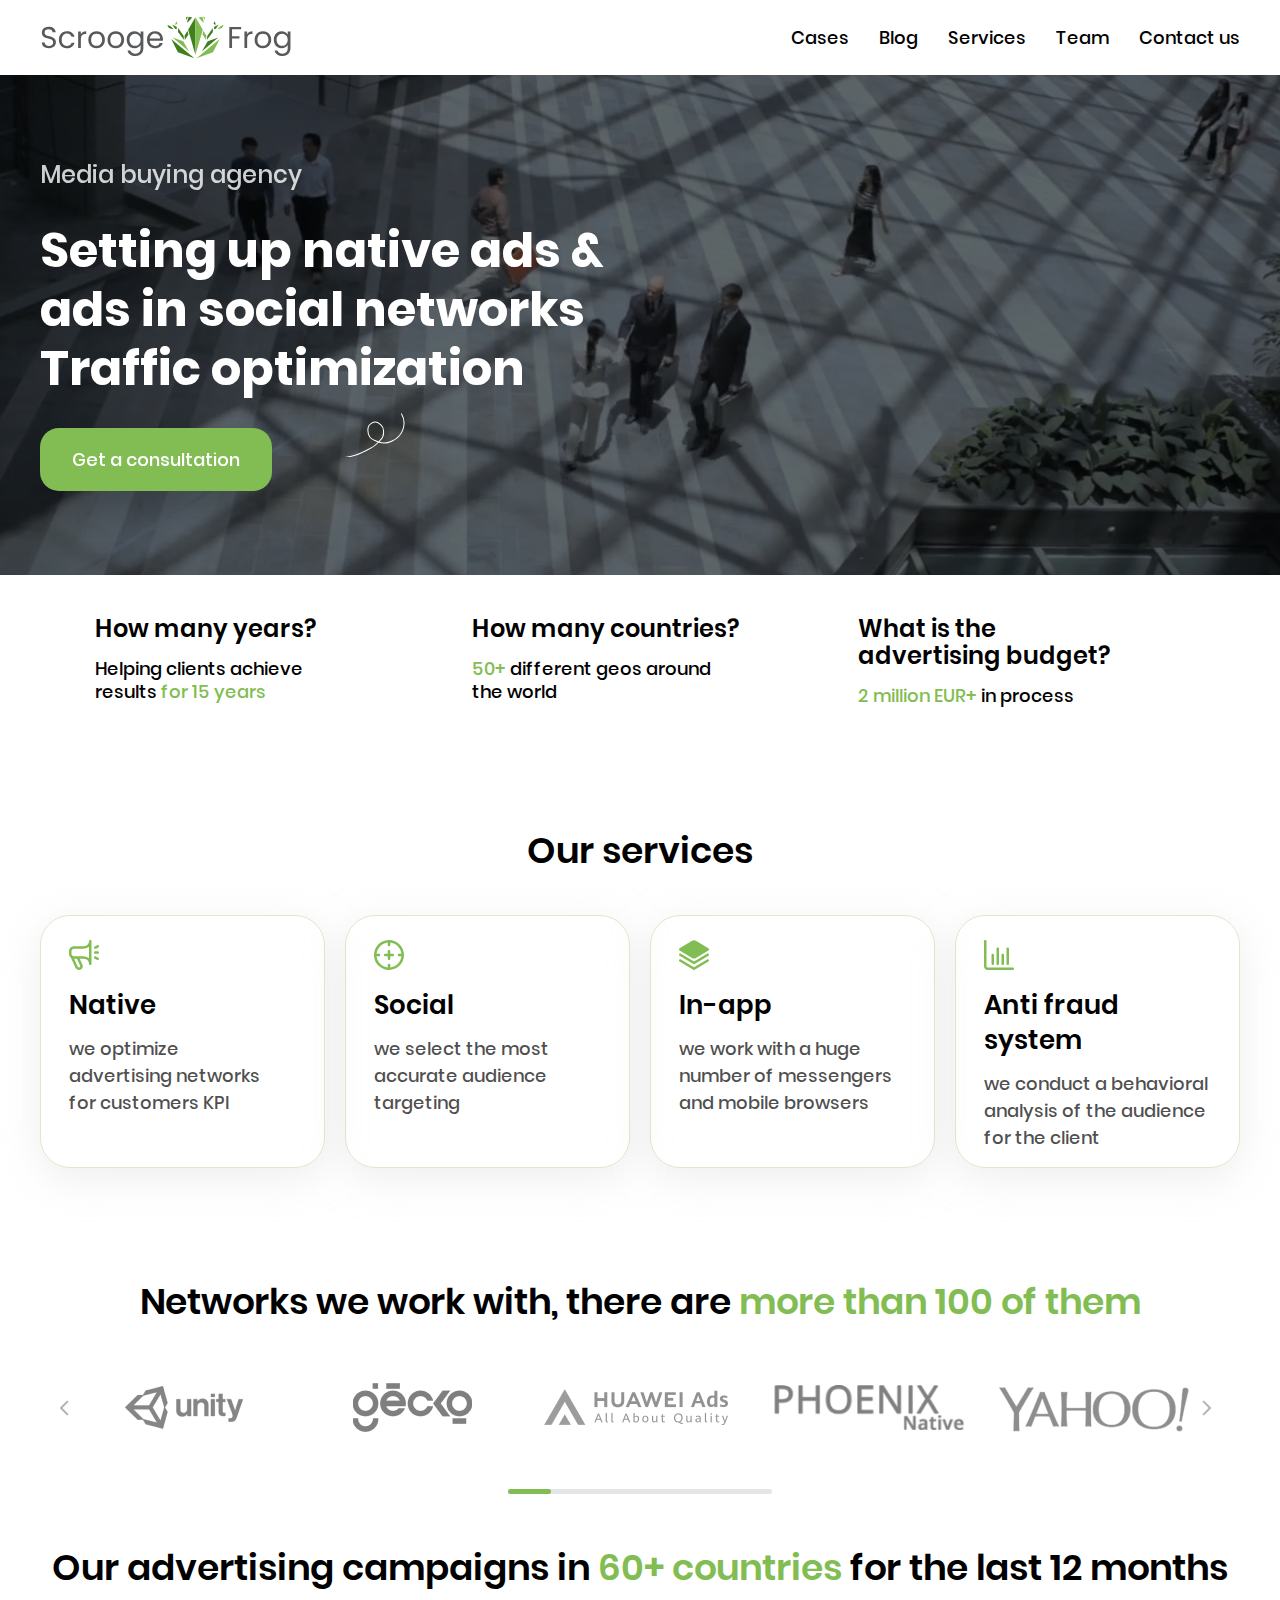
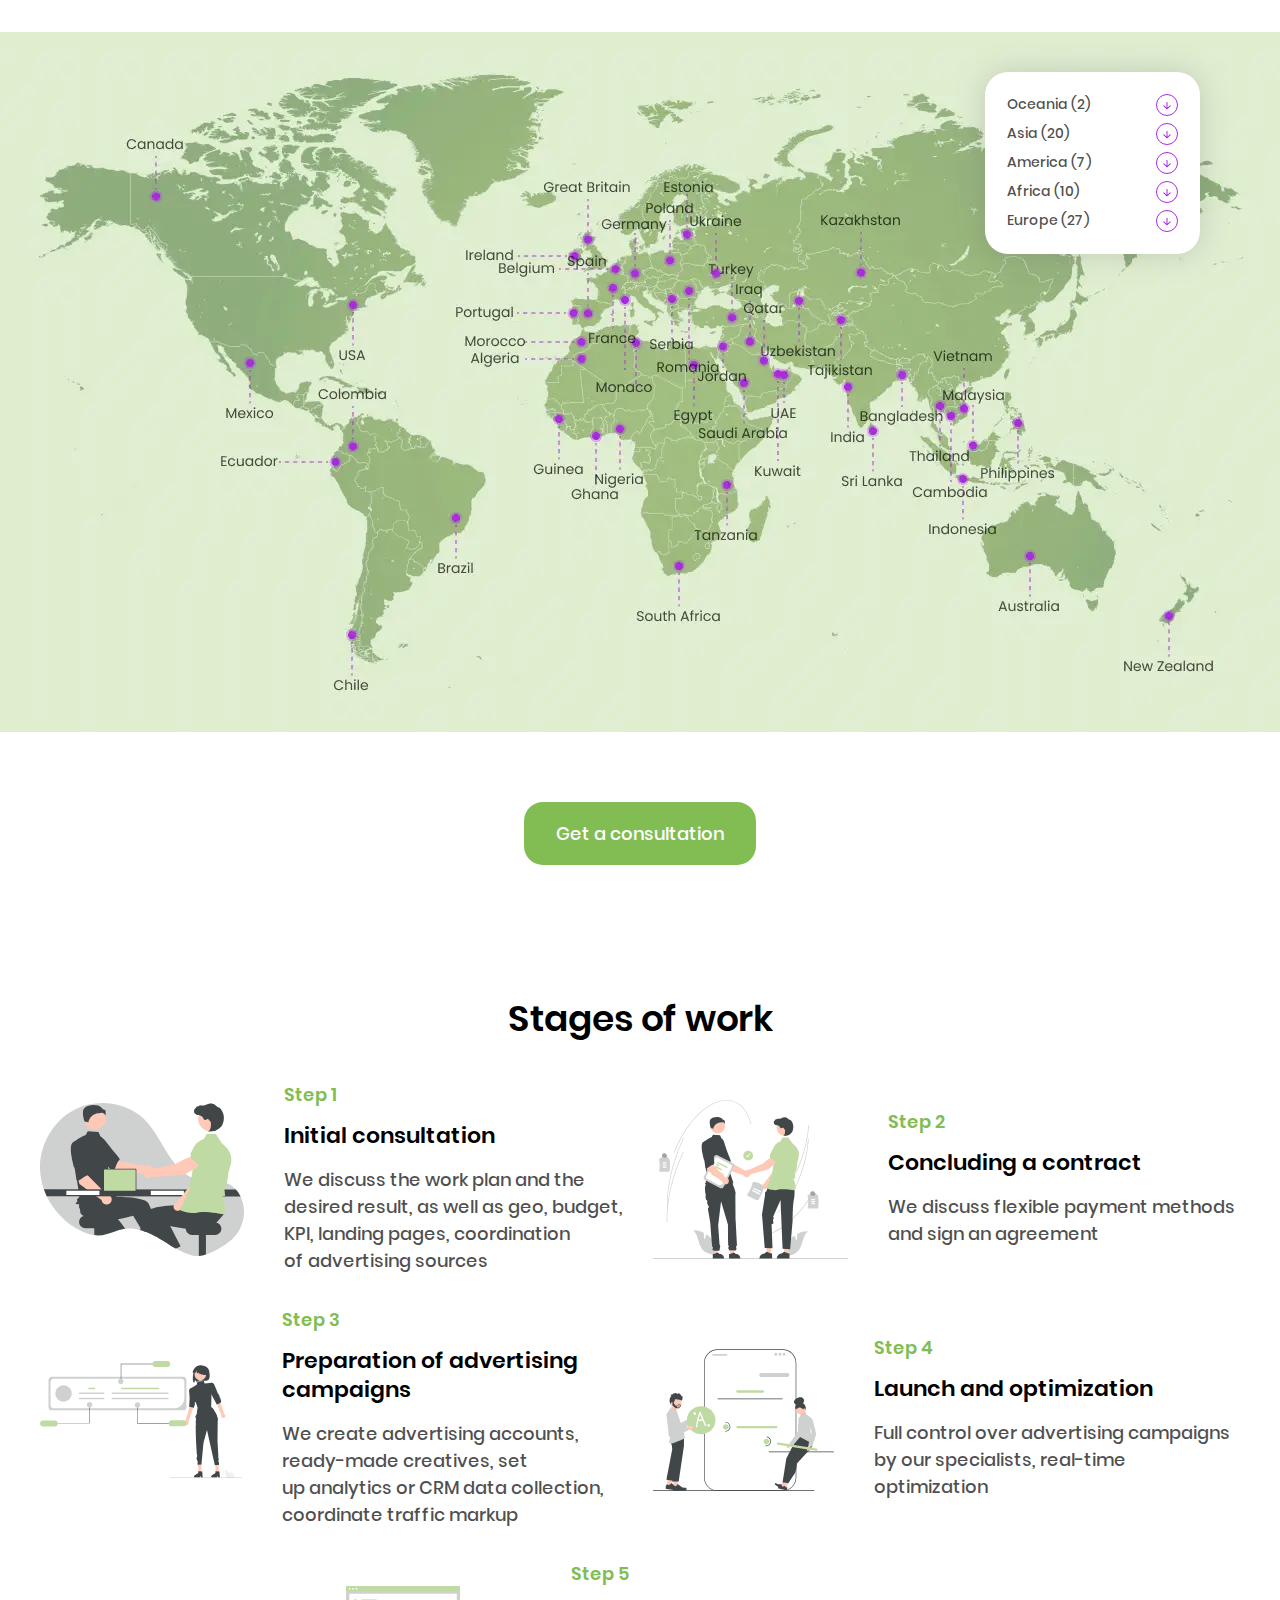
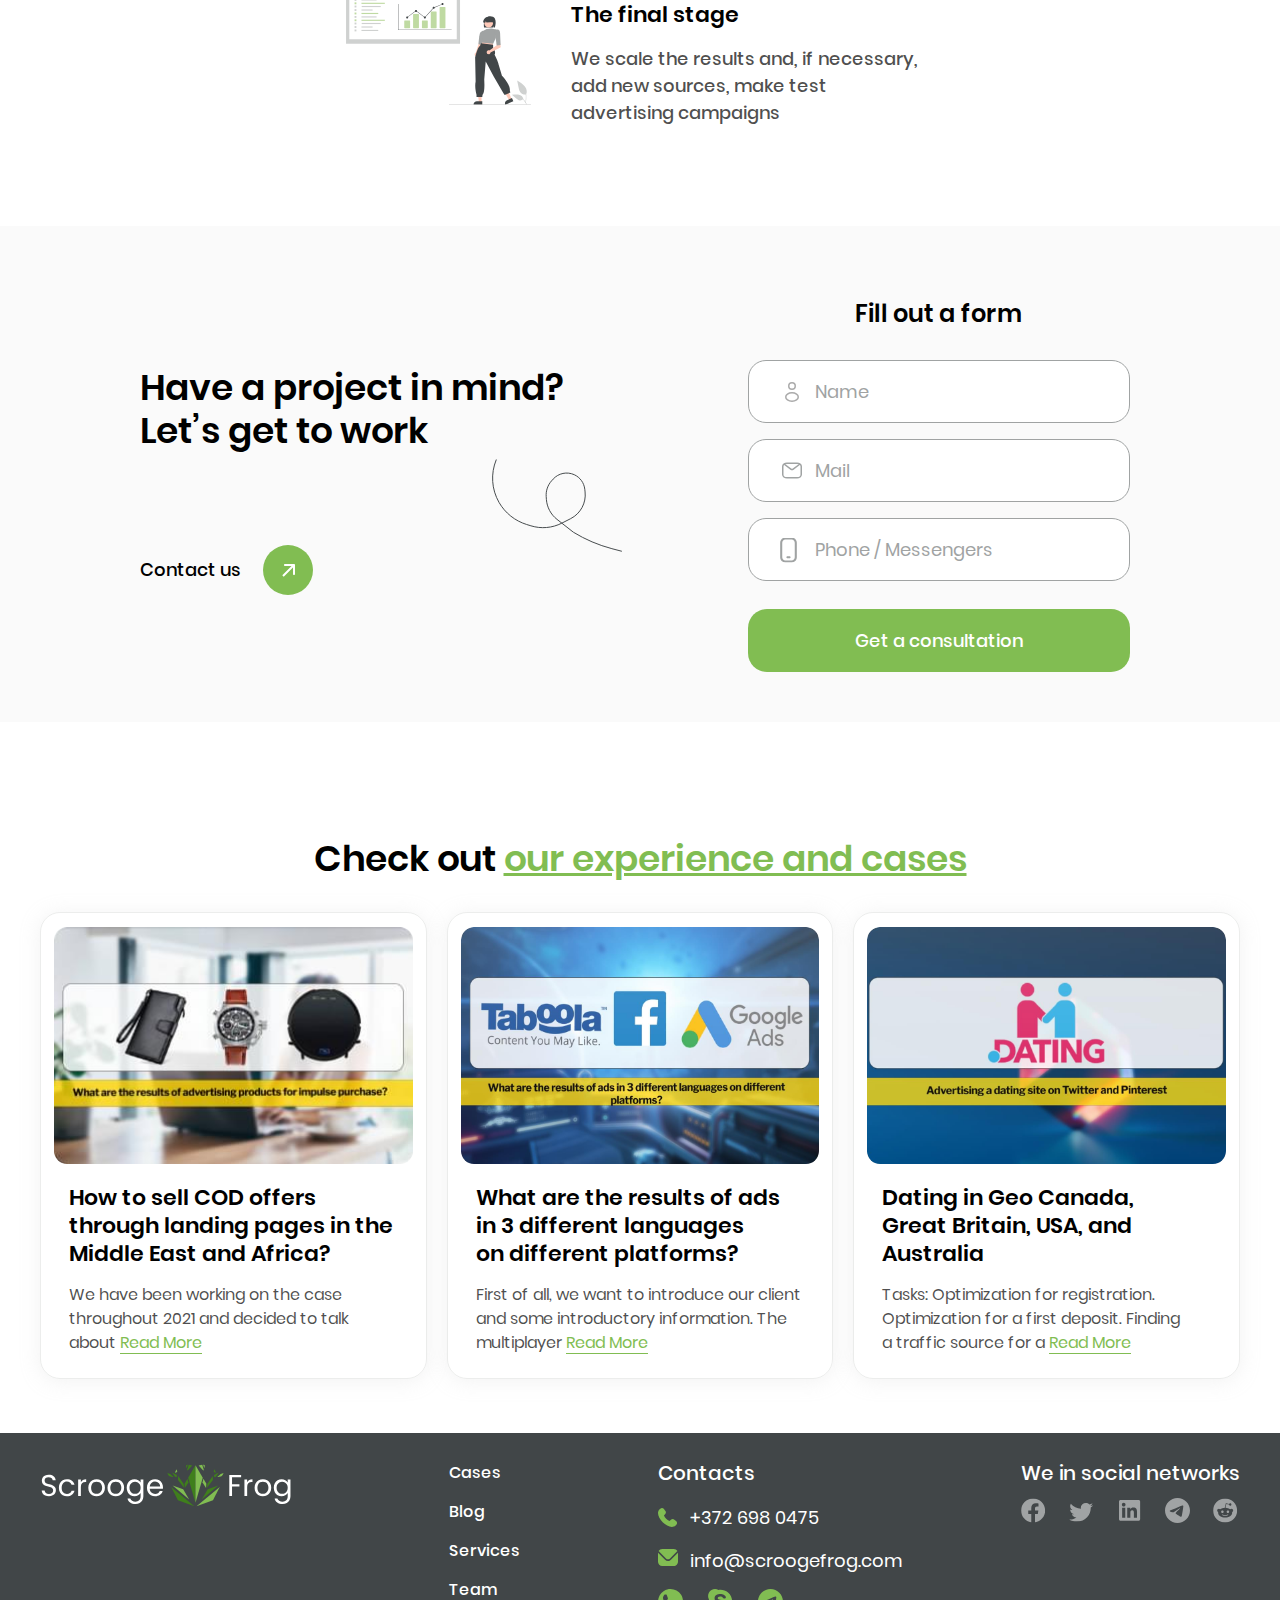
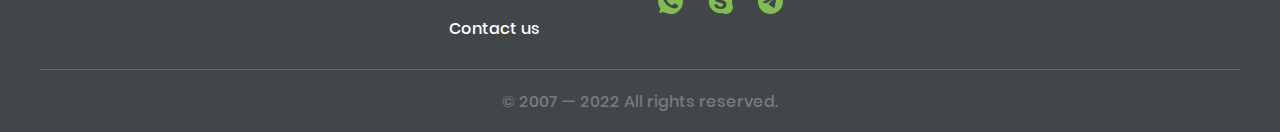
==== commit 065396ab: "Add files via upload" ====
--- a/index.html
+++ b/index.html
@@ -5,7 +5,7 @@
   <title>Scrooge Frog</title>
   <meta charset="UTF-8">
   <meta name="format-detection" content="telephone=no">
-  <link rel="stylesheet" href="css/style.min.css?_v=20220918164004">
+  <link rel="stylesheet" href="css/style.min.css?_v=20220919161318">
   <link rel="shortcut icon" href="img/favicon.png">
   <meta name="robots" content="noindex, nofollow">
   <meta name="viewport" content="width=device-width, initial-scale=1.0">
@@ -51,15 +51,16 @@
                   <a class="contacts-menu__mail" href="mailto:info@scroogefrog.com">info@scroogefrog.com</a>
                 </li>
               </ul>
+
               <ul class="contacts-menu__icons">
-                <li class="contacts-menu__icon">
-                  <a class="contacts-menu__link contacts-menu__link_whatsapp" href="">Whatsapp</a>
-                </li>
-                <li class="contacts-menu__icon">
-                  <a class="contacts-menu__link contacts-menu__link_skype" href="">Skype</a>
-                </li>
-                <li class="contacts-menu__icon">
-                  <a class="contacts-menu__link contacts-menu__link_tg" href="">Telegram</a>
+                <li class="contacts-footer__icon">
+                  <a class="contacts-footer__link contacts-footer__link_whatsapp" target="_blank" href="https://wa.me/qr/WYMTY6IEJ5IRC1">Whatsapp</a>
+                </li>
+                <li class="contacts-footer__icon">
+                  <a class="contacts-footer__link contacts-footer__link_skype" target="_blank" href="https://join.skype.com/invite/g6pTt1cc9Y9O">Skype</a>
+                </li>
+                <li class="contacts-footer__icon">
+                  <a class="contacts-footer__link contacts-footer__link_tg" target="_blank" href="https://t.me/maria_art_for_life">Telegram</a>
                 </li>
               </ul>
               <div class="contacts-menu__label contacts-menu__label_bottom">We in social networks</div>
@@ -648,13 +649,13 @@
           </ul>
           <ul class="contacts-footer__icons">
             <li class="contacts-footer__icon">
-              <a class="contacts-footer__link contacts-footer__link_whatsapp" href="">Whatsapp</a>
+              <a class="contacts-footer__link contacts-footer__link_whatsapp" target="_blank" href="https://wa.me/qr/WYMTY6IEJ5IRC1">Whatsapp</a>
             </li>
             <li class="contacts-footer__icon">
-              <a class="contacts-footer__link contacts-footer__link_skype" href="">Skype</a>
+              <a class="contacts-footer__link contacts-footer__link_skype" target="_blank" href="https://join.skype.com/invite/g6pTt1cc9Y9O">Skype</a>
             </li>
             <li class="contacts-footer__icon">
-              <a class="contacts-footer__link contacts-footer__link_tg" href="">Telegram</a>
+              <a class="contacts-footer__link contacts-footer__link_tg" target="_blank" href="https://t.me/maria_art_for_life">Telegram</a>
             </li>
           </ul>
         </div>
@@ -786,8 +787,8 @@
       </div>
     </div>
   </div>
-  <!-- <script src="https://api-maps.yandex.ru/2.1/?apikey=51092280-e018-4241-bc97-180570de25d4&lang=ru_RU&_v=20220918164004"></script> -->
-  <script src="js/app.min.js?_v=20220918164004"></script>
+  <!-- <script src="https://api-maps.yandex.ru/2.1/?apikey=51092280-e018-4241-bc97-180570de25d4&lang=ru_RU&_v=20220919161318"></script> -->
+  <script src="js/app.min.js?_v=20220919161318"></script>
 </body>
 
 </html>--- a/css/style.min.css
+++ b/css/style.min.css
@@ -1 +1 @@
-@font-face{font-family:Poppins;font-display:swap;src:url(../fonts/Poppins-SemiBold.woff2) format("woff2"),url(../fonts/Poppins-SemiBold.woff) format("woff");font-weight:600;font-style:normal}@font-face{font-family:Poppins;font-display:swap;src:url(../fonts/Poppins-Bold.woff2) format("woff2"),url(../fonts/Poppins-Bold.woff) format("woff");font-weight:700;font-style:normal}@font-face{font-family:Poppins;font-display:swap;src:url(../fonts/Poppins-Medium.woff2) format("woff2"),url(../fonts/Poppins-Medium.woff) format("woff");font-weight:500;font-style:normal}@font-face{font-family:Poppins;font-display:swap;src:url(../fonts/Poppins-Regular.woff2) format("woff2"),url(../fonts/Poppins-Regular.woff) format("woff");font-weight:400;font-style:normal}*{padding:0;margin:0;border:0}*,:after,:before{-webkit-box-sizing:border-box;box-sizing:border-box}body,html{height:100%;min-width:320px}body{color:#000;line-height:1;font-family:Poppins;font-size:1.125rem;-ms-text-size-adjust:100%;-moz-text-size-adjust:100%;-webkit-text-size-adjust:100%;-webkit-font-smoothing:antialiased;-moz-osx-font-smoothing:grayscale}button,input,textarea{font-family:Poppins;font-size:inherit}button{cursor:pointer;color:inherit;background-color:inherit}a{color:inherit}a:link,a:visited{text-decoration:none}a:hover{text-decoration:none}ul li{list-style:none}img{vertical-align:top}h1,h2,h3,h4,h5,h6{font-weight:inherit;font-size:inherit}address{font-style:normal}.lock body{overflow:hidden;-ms-touch-action:none;touch-action:none}.wrapper{min-height:100%;display:-webkit-box;display:-ms-flexbox;display:flex;-webkit-box-orient:vertical;-webkit-box-direction:normal;-ms-flex-direction:column;flex-direction:column;overflow:hidden}.wrapper>main{-webkit-box-flex:1;-ms-flex:1 1 auto;flex:1 1 auto}.wrapper>*{min-width:0}[class*=__container]{max-width:75rem;-webkit-box-sizing:content-box;box-sizing:content-box;margin:0 auto;padding:0 1.25rem}.btn{display:-webkit-inline-box;display:-ms-inline-flexbox;display:inline-flex;-webkit-box-pack:center;-ms-flex-pack:center;justify-content:center;-webkit-box-align:center;-ms-flex-align:center;align-items:center;font-weight:500;color:#fff;padding:1.125rem 2rem;background:#81bd52;border-radius:1.1875rem;-webkit-transition:background .3s ease 0s;-o-transition:background .3s ease 0s;transition:background .3s ease 0s}input[type=email],input[type=tel],input[type=text],textarea{-webkit-appearance:none;-moz-appearance:none;appearance:none}.input{border-radius:1.125rem!important;width:100%;border:.0625rem solid #a0a3a3;height:3.9375rem;color:#a0a3a3}.input::-webkit-input-placeholder{color:#a0a3a3}.input::-moz-placeholder{color:#a0a3a3}.input:-ms-input-placeholder{color:#a0a3a3}.input::-ms-input-placeholder{color:#a0a3a3}.input::placeholder{color:#a0a3a3}body::after{content:"";background-color:rgba(0,0,0,.5);position:fixed;width:100%;height:100%;top:0;left:0;opacity:0;-webkit-transition:opacity .8s ease 0s;-o-transition:opacity .8s ease 0s;transition:opacity .8s ease 0s;pointer-events:none;z-index:149}.popup-show body::after{opacity:1}.popup{position:fixed;top:0;left:0;bottom:0;right:0;padding:1.875rem .625rem;-webkit-transition:visibility .8s ease 0s;-o-transition:visibility .8s ease 0s;transition:visibility .8s ease 0s;visibility:hidden;pointer-events:none}.popup_show{z-index:150;visibility:visible;overflow:auto;pointer-events:auto}.popup_show .popup__content{visibility:visible;-webkit-transform:scale(1);-ms-transform:scale(1);transform:scale(1)}.popup__wrapper{display:-webkit-box;display:-ms-flexbox;display:flex;-webkit-box-orient:vertical;-webkit-box-direction:normal;-ms-flex-direction:column;flex-direction:column;-webkit-box-align:center;-ms-flex-align:center;align-items:center;min-height:100%;-webkit-box-flex:1;-ms-flex:1 1 auto;flex:1 1 auto;width:100%;display:flex;-webkit-box-pack:center;-ms-flex-pack:center;justify-content:center;align-items:center}.popup__content{visibility:hidden;-webkit-transform:scale(0);-ms-transform:scale(0);transform:scale(0);-webkit-transition:-webkit-transform .3s ease 0s;transition:-webkit-transform .3s ease 0s;-o-transition:transform .3s ease 0s;transition:transform .3s ease 0s;transition:transform .3s ease 0s,-webkit-transform .3s ease 0s;background-color:#eee;padding:2.9375rem 5.9375rem;width:100%;max-width:52.5rem;border-radius:2.9375rem}.lock .popup__content{visibility:visible}.consult__image{margin-right:4.375rem}.form-consult{width:100%;display:-webkit-box;display:-ms-flexbox;display:flex;-webkit-box-orient:vertical;-webkit-box-direction:normal;-ms-flex-direction:column;flex-direction:column;text-align:center}.form-consult__title{font-weight:600;font-size:1.5rem;line-height:1.3333333333;margin-bottom:1.25em}.form-consult__inp-wrapper{margin-bottom:1rem;position:relative}.form-consult__inp-wrapper::after{content:"";position:absolute;top:50%;-webkit-transform:translate(0,-50%);-ms-transform:translate(0,-50%);transform:translate(0,-50%);left:2rem;width:1.5rem;height:1.5rem;pointer-events:none;display:block}.form-consult__inp-wrapper_name::after{background:url(../img/icons/form/1.svg) 0 0/100% no-repeat}.form-consult__inp-wrapper_mail::after{-webkit-transform:translate(0,-.625rem);-ms-transform:translate(0,-.625rem);transform:translate(0,-.625rem);background:url(../img/icons/form/2.svg) 0 0/100% no-repeat}.form-consult__inp-wrapper_phone::after{width:1.0625rem;background:url(../img/icons/form/3.svg) 0 0 no-repeat}.form-consult__input{padding:0 2rem 0 4.125rem}.form-consult__btn{margin-top:.75rem}.form-consult__close{-ms-flex-item-align:center;-ms-grid-row-align:center;align-self:center;margin-top:2.5rem;color:#a0a3a3;position:relative}.form-consult__close::before{content:"";position:absolute;left:0;bottom:-.125rem;width:100%;-webkit-transition:opacity .3s ease 0s;-o-transition:opacity .3s ease 0s;transition:opacity .3s ease 0s;height:.0625rem;background-color:currentColor}.thank{text-align:center}.thank__image{margin-bottom:1.25rem;max-width:100%}.thank__title{font-weight:600;font-size:1.5rem;line-height:1.3333333333;margin-bottom:.8333333333em}.thank__subtitle{line-height:1.5;color:#a0a3a3}.thank__close{margin-top:2.5rem;color:#a0a3a3;position:relative}.thank__close::before{content:"";position:absolute;left:0;bottom:-.125rem;width:100%;-webkit-transition:opacity .3s ease 0s;-o-transition:opacity .3s ease 0s;transition:opacity .3s ease 0s;height:.0625rem;background-color:currentColor}.swiper{overflow:hidden}.swiper-wrapper{width:100%;height:100%;-webkit-box-sizing:content-box;box-sizing:content-box;display:-webkit-box;display:-ms-flexbox;display:flex;position:relative}.swiper-initialized .swiper-slide{-ms-flex-negative:0;flex-shrink:0}.swiper-android .swiper-slide,.swiper-android .swiper-wrapper{-webkit-transform:translate3d(0,0,0);transform:translate3d(0,0,0)}.swiper-button-lock{display:none!important}.title{text-align:center;font-weight:600;font-size:2.25rem;line-height:1.3333333333}.title a.line{text-decoration:underline;color:#81bd52}.title span{color:#81bd52}.swiper-button-next,.swiper-button-prev{position:absolute;top:50%;-webkit-transform:translate(0,-50%);-ms-transform:translate(0,-50%);transform:translate(0,-50%);width:.5625rem;height:1rem;background:url(../img/icons/arrow-left.svg) 0 0 no-repeat;font-size:0}.swiper-button-prev{left:1.25rem}.swiper-button-next{-webkit-transform:rotate(-180deg);-ms-transform:rotate(-180deg);transform:rotate(-180deg);-webkit-transform-origin:0 25%;-ms-transform-origin:0 25%;transform-origin:0 25%;right:1.25rem}.swiper-scrollbar{height:.3125rem;background:rgba(0,0,0,.1);width:16.5rem;position:absolute;bottom:-3.125rem;left:50%;-webkit-transform:translate(-50%,0);-ms-transform:translate(-50%,0);transform:translate(-50%,0);border-radius:.3125rem}.swiper-scrollbar-drag{background:#81bd52;height:inherit;border-radius:inherit}.header{padding:.9375rem 0}.header_shadow{-webkit-box-shadow:0 .25rem .625rem rgba(215,215,215,.25);box-shadow:0 .25rem .625rem rgba(215,215,215,.25)}.header__container{display:-webkit-box;display:-ms-flexbox;display:flex;-webkit-box-align:center;-ms-flex-align:center;align-items:center;-webkit-box-pack:justify;-ms-flex-pack:justify;justify-content:space-between}.header__logo img{width:100%}.menu{position:relative;z-index:5}.menu__item:not(:first-child){margin-left:1.875rem}.menu__link{font-weight:500;-webkit-transition:color .3s ease 0s;-o-transition:color .3s ease 0s;transition:color .3s ease 0s}.menu__link.active{color:#81bd52}.contacts-menu{padding-bottom:1.875rem;text-align:center;color:#fff}.contacts-menu__label{font-weight:500;font-size:1rem;margin-bottom:1.375rem}.contacts-menu__label_bottom{margin-top:1.875rem}.contacts-menu__lines{display:-webkit-box;display:-ms-flexbox;display:flex;-webkit-box-orient:vertical;-webkit-box-direction:normal;-ms-flex-direction:column;flex-direction:column;margin-bottom:1.3125rem;-webkit-box-align:center;-ms-flex-align:center;align-items:center}.contacts-menu__line{position:relative;padding-left:1.8125rem;display:-webkit-box;display:-ms-flexbox;display:flex;-webkit-box-align:center;-ms-flex-align:center;align-items:center;font-size:.875rem}.contacts-menu__line:not(:last-child){margin-bottom:1.1875rem}.contacts-menu__line::after{content:"";position:absolute;top:50%;-webkit-transform:translate(0,-50%);-ms-transform:translate(0,-50%);transform:translate(0,-50%);left:0;width:1.25rem;height:1.25rem}.contacts-menu__line_phone::after{background:url(../img/icons/footer/phone.svg) 0 0/100% no-repeat}.contacts-menu__line_mail::after{-webkit-transform:translate(0,-.75rem);-ms-transform:translate(0,-.75rem);transform:translate(0,-.75rem);background:url(../img/icons/footer/mail.svg) 0 0/100% no-repeat}.contacts-menu__icons{display:-webkit-box;display:-ms-flexbox;display:flex;-webkit-box-pack:center;-ms-flex-pack:center;justify-content:center}.contacts-menu__icon:not(:last-child){margin-right:1.5625rem}.contacts-menu__link{width:1.5625rem;height:1.5625rem;display:block;font-size:0}.contacts-menu__link_whatsapp{background:url(../img/icons/footer/whatsapp.svg) 0 0/100% no-repeat}.contacts-menu__link_tg{background:url(../img/icons/footer/tg.svg) 0 0/100% no-repeat}.contacts-menu__link_tg-gray{background:url(../img/icons/footer/tg-new.svg) 0 0/100% no-repeat}.contacts-menu__link_skype{background:url(../img/icons/footer/skype.svg) 0 0/100% no-repeat}.contacts-menu__link_in{background:url(../img/icons/footer/in.svg) 0 0/100% no-repeat}.contacts-menu__link_facebook{background:url(../img/icons/footer/facebook.svg) 0 0/100% no-repeat}.contacts-menu__link_reddit{background:url(../img/icons/footer/reddit.svg) 0 0/100% no-repeat}.contacts-menu__link_twitter{background:url(../img/icons/footer/twitter.svg) 0 0/100% no-repeat}.icon-menu{display:none}.footer{background:#414648;padding-top:1.875rem;color:#fff}.footer__container{display:-webkit-box;display:-ms-flexbox;display:flex;-ms-flex-wrap:wrap;flex-wrap:wrap}.footer__logo{display:inline-block;width:15.8125rem;margin-right:9.75rem}.footer__logo img{width:100%}.footer__item{font-weight:500}.footer__item:not(:last-child){margin-bottom:1.3125rem}.footer__link{position:relative;font-size:1rem}.footer__link.active::after{width:100%}.footer__link::after{content:"";position:absolute;left:0;bottom:-.125rem;width:0%;-webkit-transition:width .3s ease 0s;-o-transition:width .3s ease 0s;transition:width .3s ease 0s;height:.0625rem;background-color:currentColor}.footer__bottom{border-top:.0625rem solid rgba(255,255,255,.2);text-align:center;-webkit-box-flex:0;-ms-flex:0 0 100%;flex:0 0 100%;padding:1.375rem 0;margin-top:2rem}.footer__copy{font-weight:500;font-size:1rem;color:rgba(255,255,255,.3)}.contacts-footer{margin:0 auto}.contacts-footer__label{font-weight:500;font-size:1.25rem;margin-bottom:1.625rem}.contacts-footer__lines{display:-webkit-box;display:-ms-flexbox;display:flex;-webkit-box-orient:vertical;-webkit-box-direction:normal;-ms-flex-direction:column;flex-direction:column;-webkit-box-align:start;-ms-flex-align:start;align-items:flex-start;margin-bottom:1.1875rem}.contacts-footer__line{position:relative;padding-left:2rem;display:-webkit-box;display:-ms-flexbox;display:flex;-webkit-box-align:center;-ms-flex-align:center;align-items:center}.contacts-footer__line:not(:last-child){margin-bottom:1.5625rem}.contacts-footer__line::after{content:"";position:absolute;top:50%;-webkit-transform:translate(0,-50%);-ms-transform:translate(0,-50%);transform:translate(0,-50%);left:0;width:1.25rem;height:1.25rem}.contacts-footer__line_phone::after{background:url(../img/icons/footer/phone.svg) 0 0/100% no-repeat}.contacts-footer__line_mail::after{-webkit-transform:translate(0,-.75rem);-ms-transform:translate(0,-.75rem);transform:translate(0,-.75rem);background:url(../img/icons/footer/mail.svg) 0 0/100% no-repeat}.contacts-footer__phone{position:relative}.contacts-footer__phone::before{content:"";position:absolute;left:0;bottom:-.125rem;width:0%;-webkit-transition:width .3s ease 0s;-o-transition:width .3s ease 0s;transition:width .3s ease 0s;height:.0625rem;background-color:currentColor}.contacts-footer__mail{position:relative}.contacts-footer__mail::before{content:"";position:absolute;left:0;bottom:-.125rem;width:0;-webkit-transition:width .3s ease 0s;-o-transition:width .3s ease 0s;transition:width .3s ease 0s;height:.0625rem;background-color:currentColor}.contacts-footer__icons{display:-webkit-box;display:-ms-flexbox;display:flex}.contacts-footer__icon:not(:last-child){margin-right:1.5625rem}.contacts-footer__link{width:1.5625rem;height:1.5625rem;display:block;font-size:0}.contacts-footer__link_whatsapp{background:url(../img/icons/footer/whatsapp.svg) 0 0/100% no-repeat}.contacts-footer__link_tg{background:url(../img/icons/footer/tg.svg) 0 0/100% no-repeat}.contacts-footer__link_skype{background:url(../img/icons/footer/skype.svg) 0 0/100% no-repeat}.socials-footer__label{font-weight:500;font-size:1.25rem;margin-bottom:.9375rem}.socials-footer__icons{display:-webkit-box;display:-ms-flexbox;display:flex}.socials-footer__icon:not(:last-child){margin-right:1.4375rem}.socials-footer__link{width:1.5625rem;height:1.5625rem;display:-webkit-box;display:-ms-flexbox;display:flex;-webkit-box-pack:center;-ms-flex-pack:center;justify-content:center;-webkit-box-align:center;-ms-flex-align:center;align-items:center;font-size:0}.socials-footer__link svg path{-webkit-transition:all .3s ease 0s;-o-transition:all .3s ease 0s;transition:all .3s ease 0s}.hero{position:relative}.hero::after{content:"";background:-webkit-gradient(linear,left bottom,left top,from(rgba(0,0,0,.6)),to(rgba(0,0,0,.6)));background:-o-linear-gradient(bottom,rgba(0,0,0,.6),rgba(0,0,0,.6));background:linear-gradient(0deg,rgba(0,0,0,.6),rgba(0,0,0,.6));position:absolute;top:0;left:0;width:100%;height:100%}.hero__video{position:absolute;top:0;left:0;width:100%;-o-object-fit:cover;object-fit:cover;height:100%}.hero__container{position:relative;z-index:2;padding:8.5rem 1.25rem}.hero__title{font-weight:500;font-size:1.5rem;line-height:1.3333333333;color:rgba(255,255,255,.8);margin-bottom:1.25em}.hero__subtitle{font-weight:700;font-size:3rem;line-height:1.2291666667;color:#fff;margin-bottom:1.875rem}.hero__btn{position:relative;-webkit-box-shadow:0 1.25rem 2.5rem rgba(0,0,0,.25);box-shadow:0 1.25rem 2.5rem rgba(0,0,0,.25)}.hero__btn::after{content:"";position:absolute;bottom:54%;width:4.25rem;height:2.75rem;left:128%;background:url(../img/icons/line-btn.svg) 0 0/100% no-repeat;pointer-events:none}.questions{padding:2.5rem 0}.questions__body{display:-ms-grid;display:grid;gap:3.75rem}.questions__question{font-weight:600;font-size:1.5rem;line-height:1.1333333333;margin-bottom:.6em;max-width:16.875rem}.questions__answer{font-weight:500;line-height:1.2916666667;max-width:16.25rem}.questions__answer span{color:#81bd52}.services{padding:5rem 0}.services__title{margin-bottom:1.1111111111em}.services__columns{display:-ms-grid;display:grid;-ms-grid-columns:(1fr)[4];grid-template-columns:repeat(4,1fr);gap:1.25rem}.services__column{border:.0625rem solid rgba(129,189,82,.3);-webkit-box-shadow:0 .625rem 2.5rem rgba(210,210,210,.38);box-shadow:0 .625rem 2.5rem rgba(210,210,210,.38);border-radius:1.875rem;padding:1.5rem 1.25rem 1rem 1.75rem}.column-services{min-height:14.5rem}.column-services__icon{width:1.875rem;height:1.875rem;-webkit-box-flex:0;-ms-flex:0 0 1.875rem;flex:0 0 1.875rem;background-repeat:no-repeat;background-position:50%}.column-services__icon_native{background-image:url(../img/icons/services/1.svg)}.column-services__icon_social{background-image:url(../img/icons/services/2.svg)}.column-services__icon_in-app{background-image:url(../img/icons/services/3.svg)}.column-services__icon_anti-fraud-system{background-image:url(../img/icons/services/4.svg)}.column-services__label{font-weight:600;font-size:1.625rem;line-height:1.3461538462;margin-bottom:.4615384615em}.column-services__text{font-weight:500;line-height:1.5;color:rgba(0,0,0,.7)}.partners{padding:1.875rem 0 4.375rem}.partners__title{margin-bottom:2.8125rem}.partners__slider-wrapper{position:relative}.partners__slide{display:-webkit-box;display:-ms-flexbox;display:flex;-webkit-box-pack:center;-ms-flex-pack:center;justify-content:center;-webkit-box-align:center;-ms-flex-align:center;align-items:center}.partners__slide img{max-width:100%}.countries{padding:1.875rem 0}.countries__container{z-index:2;display:-webkit-box;display:-ms-flexbox;display:flex;-webkit-box-pack:end;-ms-flex-pack:end;justify-content:flex-end}.countries__title{margin-bottom:1.1111111111em;padding:0 1.25rem}.countries__map{position:relative;height:43.75rem}.countries__image{position:absolute;top:0;left:0;width:100%;height:100%;-o-object-fit:cover;object-fit:cover}.countries__bottom{margin:4.375rem 1.25rem 0 1.25rem;text-align:center}.spollers{position:relative;z-index:2;margin:2.5rem}.spollers__wrapper{border-radius:1.4375rem;background:#fff;-webkit-box-shadow:0 0 1.875rem rgba(102,102,102,.25);box-shadow:0 0 1.875rem rgba(102,102,102,.25);padding:1.375rem;position:relative;-webkit-transition:all .3s ease .2s;-o-transition:all .3s ease .2s;transition:all .3s ease .2s}.spollers__check{font-size:.875rem;color:rgba(0,0,0,.4);position:absolute;top:0;left:0;-webkit-writing-mode:vertical-rl;-ms-writing-mode:tb-rl;writing-mode:vertical-rl;-webkit-transform:rotate(180deg);-ms-transform:rotate(180deg);transform:rotate(180deg);white-space:nowrap;-webkit-transition:font-size .3s ease 0s;-o-transition:font-size .3s ease 0s;transition:font-size .3s ease 0s;height:100%;text-align:center;padding:0 1.25rem 0 .625rem}.active .spollers__check{font-size:0}.spollers__check::after{content:"";position:absolute;top:50%;right:13%;width:.5625rem;height:1rem;-webkit-transform:translate(0,-50%) rotate(180deg);-ms-transform:translate(0,-50%) rotate(180deg);transform:translate(0,-50%) rotate(180deg);background:url(../img/icons/arrow-left.svg) 0 0 no-repeat;-webkit-transition:all .3s ease 0s;-o-transition:all .3s ease 0s;transition:all .3s ease 0s}.active .spollers__check::after{right:.9375rem;-webkit-transform:rotate(0) translate(0,-50%);-ms-transform:rotate(0) translate(0,-50%);transform:rotate(0) translate(0,-50%)}.spollers__country:not(:last-child){margin-bottom:.4375rem}.spollers__item{font-size:.875rem;color:rgba(0,0,0,.7)}.spollers__item:not(:last-child){margin-bottom:.4375rem}.spollers__title{width:100%;display:-webkit-box;display:-ms-flexbox;display:flex;-webkit-box-pack:justify;-ms-flex-pack:justify;justify-content:space-between;font-size:.875rem;color:rgba(0,0,0,.7);-webkit-transition:color .3s ease 0s;-o-transition:color .3s ease 0s;transition:color .3s ease 0s;font-weight:500}.spollers__title svg{margin-left:4.0625rem;-webkit-transition:-webkit-transform .3s ease 0s;transition:-webkit-transform .3s ease 0s;-o-transition:transform .3s ease 0s;transition:transform .3s ease 0s;transition:transform .3s ease 0s,-webkit-transform .3s ease 0s}.spollers__title svg circle,.spollers__title svg path{-webkit-transition:fill .5s ease 0s;-o-transition:fill .5s ease 0s;transition:fill .5s ease 0s}.spollers__title svg path{fill:#ab29e4}.spollers__title._spoller-active{color:#ab29e4}.spollers__title._spoller-active svg{-webkit-transform:rotate(-180deg);-ms-transform:rotate(-180deg);transform:rotate(-180deg)}.spollers__title._spoller-active svg circle{fill:#ab29e4}.spollers__title._spoller-active svg path{fill:#fff}.spollers__body{margin-top:.4375rem}.stages{padding:6.25rem 0}.stages__title{margin-bottom:1.1944444444em}.stages__list{margin-bottom:3.75rem;-ms-flex-wrap:wrap;flex-wrap:wrap;margin:0 -.78125rem;display:-webkit-box;display:-ms-flexbox;display:flex}.stages__item{padding:0 .78125rem;-webkit-box-flex:0;-ms-flex:0 1 50%;flex:0 1 50%;position:relative}.stages__item:not(:last-child){margin-bottom:2.3125rem}.stages__item:last-child{margin:0 auto}.stages__item::after{content:"";position:absolute;width:18.75rem;height:9.0625rem;pointer-events:none;z-index:-1}.stages__item:nth-child(odd)::after{top:89%;left:12%;background:url(../img/icons/stages/line-down.svg) 0 0/100% no-repeat}.stages__item:nth-child(even)::after{top:62%;right:95%;background:url(../img/icons/stages/line-up.svg) 0 0/100% no-repeat}.stages__item:last-child::after{content:"";display:none}.stages__content{max-width:29.375rem}.stages__step{color:#81bd52;font-weight:600;margin-bottom:1.0625rem}.stages__label{font-weight:600;font-size:1.375rem;line-height:1.3333333333;margin-bottom:.7083333333em}.stages__text{font-weight:500;line-height:1.5;color:rgba(0,0,0,.7)}.feedback{background:rgba(207,209,208,.1);padding:4.5rem 0 3.125rem}.feedback__content{margin-right:.9375rem;-webkit-box-flex:1;-ms-flex:auto;flex:auto;padding-top:4.25rem}.feedback__right{-webkit-box-flex:0;-ms-flex:0 0 23.875rem;flex:0 0 23.875rem}.content-feedback{position:relative}.content-feedback__title{font-weight:600;line-height:1.2;font-size:2.25rem;max-width:27.5rem;padding-bottom:5.8125rem}.content-feedback__btn{font-weight:500;display:-webkit-inline-box;display:-ms-inline-flexbox;display:inline-flex;-webkit-box-align:center;-ms-flex-align:center;align-items:center}.content-feedback__btn::after{content:"";width:3.125rem;margin-left:1.375rem;height:3.125rem;border-radius:50%;-webkit-transition:background .3s ease 0s;-o-transition:background .3s ease 0s;transition:background .3s ease 0s;background:url(../img/icons/arrow-btn.svg) 50%/.8125rem no-repeat,#81bd52}.form-feedback{width:100%;display:-webkit-box;display:-ms-flexbox;display:flex;-webkit-box-orient:vertical;-webkit-box-direction:normal;-ms-flex-direction:column;flex-direction:column;text-align:center}.form-feedback__title{font-weight:600;font-size:1.5rem;line-height:1.3333333333;margin-bottom:1.25em}.form-feedback__inp-wrapper{margin-bottom:1rem;position:relative}.form-feedback__inp-wrapper::after{content:"";position:absolute;top:50%;-webkit-transform:translate(0,-50%);-ms-transform:translate(0,-50%);transform:translate(0,-50%);left:2rem;width:1.5rem;height:1.5rem;pointer-events:none;display:block}.form-feedback__inp-wrapper_name::after{background:url(../img/icons/form/1.svg) 0 0/100% no-repeat}.form-feedback__inp-wrapper_mail::after{-webkit-transform:translate(0,-.625rem);-ms-transform:translate(0,-.625rem);transform:translate(0,-.625rem);width:1.5rem;height:1.1875rem;background:url(../img/icons/form/2.svg) 0 0/100% no-repeat}.form-feedback__inp-wrapper_phone::after{background:url(../img/icons/form/3.svg) 0 0/100% no-repeat;width:1.0625rem;height:1.5625rem}.form-feedback__input{padding:0 2rem 0 4.125rem}.form-feedback__btn{margin-top:.75rem}.cases{padding:7.0625rem 0 3.375rem}.cases__title{margin-bottom:.8055555556em}.cases__columns{display:-ms-grid;display:grid;-ms-grid-columns:(1fr)[3];grid-template-columns:repeat(3,1fr);gap:1.25rem}.cases__column{border:.0625rem solid rgba(207,209,208,.4);-webkit-box-shadow:0 .125rem 1.25rem rgba(205,205,205,.25);box-shadow:0 .125rem 1.25rem rgba(205,205,205,.25);border-radius:1.25rem;padding:.875rem .8125rem 1.4375rem}.column-cases__image{width:100%;margin-bottom:1.25rem;-o-object-fit:cover;object-fit:cover;border-radius:.8125rem}.column-cases__label{font-weight:600;font-size:1.375rem;line-height:1.2727272727;margin-bottom:.6818181818em}.column-cases__content{padding:0 .9375rem}.column-cases__text{font-size:1rem;line-height:1.5;color:rgba(0,0,0,.7)}.column-cases__text a{color:#81bd52;position:relative;white-space:nowrap}.column-cases__text a::after{content:"";position:absolute;left:0;bottom:0;width:100%;height:.0625rem;background-color:currentColor;-webkit-transition:opacity .3s ease 0s;-o-transition:opacity .3s ease 0s;transition:opacity .3s ease 0s}.contact{padding:3.1875rem 0 6.25rem}.contact__container{display:-webkit-box;display:-ms-flexbox;display:flex;-webkit-box-align:center;-ms-flex-align:center;align-items:center;-webkit-box-pack:justify;-ms-flex-pack:justify;justify-content:space-between;-ms-flex-wrap:wrap;flex-wrap:wrap;row-gap:2.1875rem}.contact__image{max-width:100%}.contact__list{position:relative}.contact__list::after{content:"";position:absolute;top:0;left:125%;background:url(../img/icons/line-contact.svg) 0 0 no-repeat;width:8.125rem;height:6.75rem}.contact__item{padding-left:1.875rem}.contact__item:not(:last-child){margin-bottom:2.5rem}.item-contact{position:relative}.item-contact::after{content:"";position:absolute;top:0;left:0;width:1.25rem;height:1.25rem}.item-contact_phone::after{background:url(../img/icons/footer/phone.svg) 0 0/100% no-repeat}.item-contact_mail::after{background:url(../img/icons/footer/mail.svg) 0 0/100% no-repeat;width:1.125rem}.item-contact_other::after{background:url(../img/icons/footer/other.svg) 0 0/100% no-repeat;width:1.5625rem;height:1.5625rem;top:-.25rem}.item-contact__label{margin-bottom:.9375rem}.item-contact__link{font-size:1.25rem;font-weight:500}.item-contact__icons{display:-webkit-box;display:-ms-flexbox;display:flex;-webkit-box-align:center;-ms-flex-align:center;align-items:center}.icons-contact__icon:not(:last-child){margin-right:1.6875rem}.icons-contact__link{width:2.0625rem;height:2.0625rem;display:block;font-size:0}.icons-contact__link_whatsapp{background:url(../img/icons/footer/whatsapp.svg) 0 0/100% no-repeat}.icons-contact__link_tg{background:url(../img/icons/footer/tg.svg) 0 0/100% no-repeat}.icons-contact__link_skype{background:url(../img/icons/footer/skype.svg) 0 0/100% no-repeat}.team{padding:3.25rem 0}.team__title{position:relative;font-weight:600;font-size:1.6875rem;line-height:1.4814814815;margin-bottom:1.5925925926em;max-width:31.25rem}.team__title::after{content:"";position:absolute;bottom:.625rem;left:105%;width:7.25rem;height:4.6875rem;background:url(../img/icons/line-team.svg) 0 0 no-repeat}.team__title span{color:#81bd52}.team__row{display:-webkit-box;display:-ms-flexbox;display:flex}.team__image{border-radius:2.5rem;margin-right:2.5rem;-ms-flex-item-align:start;align-self:flex-start;-webkit-box-flex:0;-ms-flex:0 1 50%;flex:0 1 50%}.team__item{font-weight:500;line-height:1.5;color:rgba(0,0,0,.7);position:relative;padding-left:3.75rem}.team__item:not(:last-child){margin-bottom:1.6875rem}.team__item::after{content:"";position:absolute;top:0;left:0;width:2.0625rem;height:1.875rem}.team__item_1::after{background:url(../img/icons/team/1.svg) 0 0 no-repeat}.team__item_2::after{background:url(../img/icons/team/2.svg) 0 0 no-repeat}.team__item_3::after{background:url(../img/icons/team/3.svg) 0 0 no-repeat}.founder{padding:1.6875rem 0}.founder__container{display:-webkit-box;display:-ms-flexbox;display:flex}.founder__left{-webkit-box-flex:0;-ms-flex:0 1 31.75rem;flex:0 1 31.75rem;margin-top:2.875rem}.founder__right{margin-left:auto;-webkit-box-flex:0;-ms-flex:0 0 50%;flex:0 0 50%}.left-founder__top{text-align:center;margin-bottom:2.5625rem}.left-founder__icon{margin-bottom:1.625rem}.left-founder__descr{font-weight:500;font-size:1.375rem;color:rgba(0,0,0,.7);margin-bottom:1em}.left-founder__name{font-size:1.5rem;font-weight:600}.left-founder__image{max-width:100%}.right-founder{display:-webkit-box;display:-ms-flexbox;display:flex;-webkit-box-orient:vertical;-webkit-box-direction:normal;-ms-flex-direction:column;flex-direction:column}.right-founder__top{display:-ms-grid;display:grid;-ms-grid-columns:(1fr)[2];grid-template-columns:repeat(2,1fr);justify-items:end;gap:1.25rem}.right-founder__image-left{-webkit-box-flex:0;-ms-flex:0 1 50%;flex:0 1 50%;max-width:100%}.right-founder__image-right{-webkit-box-flex:0;-ms-flex:0 1 50%;flex:0 1 50%;max-width:100%}.right-founder__list{position:relative;margin-top:3.125rem}.right-founder__list::after{content:"";position:absolute;width:4.25rem;height:2.75rem;right:2.5rem;top:-3.125rem;background:url(../img/icons/line-team-1.svg) 0 0 no-repeat}.right-founder__item{font-weight:500;font-size:1.25rem;line-height:1.5;position:relative;padding-left:2.8125rem}.right-founder__item::after{content:"";position:absolute;top:0;left:0;width:1.875rem;height:1.875rem;background:url(../img/icons/team/check.svg) 0 0 no-repeat}.right-founder__item:not(:last-child){margin-bottom:1.875rem}.services-hero{padding:3.25rem 0}.services-hero__title{position:relative;font-weight:600;font-size:1.6875rem;line-height:1.4814814815;margin-bottom:1.5925925926em;max-width:31.25rem}.services-hero__title::after{content:"";position:absolute;bottom:.3125rem;left:113%;width:7.25rem;height:4.6875rem;background:url(../img/icons/line-team.svg) 0 0 no-repeat}.services-hero__title span{color:#81bd52}.services-hero__row{display:-webkit-box;display:-ms-flexbox;display:flex;-webkit-box-pack:justify;-ms-flex-pack:justify;justify-content:space-between}.services-hero__image{border-radius:2.5rem;margin-right:2.5rem;-ms-flex-item-align:start;align-self:flex-start;margin-right:1.25rem}.services-hero__list{margin-top:2rem}.services-hero__item{font-weight:500;line-height:1.5;color:rgba(0,0,0,.7);position:relative;padding-left:2.5rem}.services-hero__item:not(:last-child){margin-bottom:1.6875rem}.services-hero__item::after{content:"";position:absolute;top:0;left:0;width:1.875rem;height:1.875rem;background:url(../img/icons/team/check.svg) 0 0/100% no-repeat}.who-services{padding:3.5625rem 0 1.25rem 0}.who-services__title{margin-bottom:2.5rem}.who-services__list{display:-ms-grid;display:grid;-ms-grid-columns:(1fr)[4];grid-template-columns:repeat(4,1fr);gap:1.875rem}.who-item__icon{margin-bottom:.9375rem}.who-item__label{font-weight:600;font-size:1.25rem;line-height:1.35;margin-bottom:.7em}.who-item__descr{font-weight:500;font-size:1rem;line-height:1.5;color:rgba(0,0,0,.7);margin-right:1.875rem}.our-services{padding:3.25rem 0 6.875rem}.our-services__container{display:-webkit-box;display:-ms-flexbox;display:flex;-webkit-box-orient:vertical;-webkit-box-direction:normal;-ms-flex-direction:column;flex-direction:column}.our-services__row{display:-ms-grid;display:grid}.our-services__row_2{-ms-grid-columns:(1fr)[2];grid-template-columns:repeat(2,1fr);gap:1.25rem}.our-services__row_2 .item-our-services{border-radius:4.0625rem;padding:3.3125rem 3.6875rem}.our-services__row_4{-ms-grid-columns:(1fr)[4];grid-template-columns:repeat(4,1fr)}.our-services__row_4 .item-our-services__label{padding-left:1.25rem}.our-services__row_4 .item-our-services{border-radius:2.8125rem;padding:2.1875rem 1.5625rem}.our-services__title{padding:4.375rem 0;position:relative;-ms-flex-item-align:center;-ms-grid-row-align:center;align-self:center}.our-services__title .line-bottom{position:relative}.our-services__title .line-bottom::after{content:"";position:absolute;top:68%;width:19.3125rem;height:4.0625rem;right:106%;background:url(../img/icons/serv-page/line-3.svg) 0 0 no-repeat}.our-services__title .line-bottom::before{content:"";position:absolute;top:68%;width:19.3125rem;height:4.0625rem;left:106%;background:url(../img/icons/serv-page/line-4.svg) 0 0 no-repeat}.our-services__title::after{content:"";position:absolute;top:.6875rem;right:106%;width:10.375rem;height:4.25rem;background:url(../img/icons/serv-page/line-1.svg) 0 0/100% no-repeat}.our-services__title::before{content:"";position:absolute;top:.6875rem;left:106%;width:10.375rem;height:4.25rem;background:url(../img/icons/serv-page/line-2.svg) 0 0/100% no-repeat}.item-our-services{border:.0625rem solid #81bd52;background-color:#fff}.item-our-services__label{font-weight:600;font-size:1.25rem;line-height:1.35;margin-bottom:1em}.item-our-services__line{font-weight:500;font-size:1rem;line-height:1.3125;color:rgba(0,0,0,.7);position:relative;padding-left:1.4375rem}.item-our-services__line::after{content:"";position:absolute;top:.25rem;left:0;background:url(../img/icons/serv-page/check.svg) 0 0 no-repeat;width:.8125rem;height:.75rem}.item-our-services__line:not(:last-child){margin-bottom:1.3125rem}.cases-page{padding:3.4375rem 0}.cases-page__row{-ms-grid-columns:24.1875rem 1fr;grid-template-columns:24.1875rem 1fr}.cases-page__row:nth-child(even){-ms-grid-columns:1fr 24.1875rem;grid-template-columns:1fr 24.1875rem}.cases-page__row:not(:last-child){margin-bottom:4.0625rem;padding-bottom:4.375rem}.left-cases-page{display:-webkit-box;display:-ms-flexbox;display:flex;-webkit-box-orient:vertical;-webkit-box-direction:normal;-ms-flex-direction:column;flex-direction:column;-webkit-box-align:start;-ms-flex-align:start;align-items:flex-start}.left-cases-page__title{font-weight:600;font-size:1.5rem;line-height:1.2083333333;margin-bottom:.75em}.left-cases-page__descr{font-weight:600;line-height:1.2777777778;color:#81bd52;margin-bottom:1.0555555556em}.left-cases-page__image{max-width:100%;border-radius:1.8125rem;margin-bottom:2rem}.left-cases-page__link{font-weight:500;color:#81bd52;-ms-flex-item-align:center;-ms-grid-row-align:center;align-self:center;position:relative}.left-cases-page__link::after{content:"";position:absolute;top:169%;left:50%;-webkit-transform:translate(-50%,0);-ms-transform:translate(-50%,0);transform:translate(-50%,0);width:3.125rem;border-radius:50%;height:3.125rem;background:url(../img/icons/arrow-btn.svg) 50% no-repeat;background-color:#81bd52}.left-cases-page__link-mob{font-weight:500;color:#81bd52;-ms-flex-item-align:center;-ms-grid-row-align:center;align-self:center;position:relative}.left-cases-page__link-mob::after{content:"";position:absolute;top:169%;left:50%;-webkit-transform:translate(-50%,0);-ms-transform:translate(-50%,0);transform:translate(-50%,0);width:3.125rem;border-radius:50%;height:3.125rem;background:url(../img/icons/arrow-btn.svg) 50% no-repeat;background-color:#81bd52}.right-cases-page__image{max-width:100%}.right-cases-page__image:not(:last-child){margin-bottom:1.875rem}.right-cases-page__list{margin-top:4.375rem}.right-cases-page__item{font-weight:500;line-height:1.3;color:rgba(0,0,0,.7)}@media (min-width:29.99875em){.hero__subtitle{max-width:54.1666666667%}}@media (min-width:47.99875em){.consult{display:-webkit-box;display:-ms-flexbox;display:flex}.menu__list{display:-webkit-box;display:-ms-flexbox;display:flex;-webkit-box-align:center;-ms-flex-align:center;align-items:center}.contacts-menu{display:none}.column-services__icon{margin-bottom:1.125rem}.partners__slider-wrapper{padding:0 2.5rem}.spollers__check{display:none}.feedback__container{display:-webkit-box;display:-ms-flexbox;display:flex}}@media (min-width:61.99875em){.questions__body{grid-auto-flow:column}.partners__slide img{-webkit-filter:grayscale(1);filter:grayscale(1);-webkit-transition:all .3s ease 0s;-o-transition:all .3s ease 0s;transition:all .3s ease 0s;opacity:.5}.stages__item{display:-webkit-box;display:-ms-flexbox;display:flex;-webkit-box-align:center;-ms-flex-align:center;align-items:center}.stages__item::after{display:none}.stages__content{margin-left:2.5rem}.content-feedback::after{content:"";position:absolute;top:43%;right:16%;width:8.125rem;pointer-events:none;height:6.75rem;background:url(../img/icons/line-form.svg) 0 0/100% no-repeat}.team__title{margin-left:2.8125rem}.left-founder{margin-right:1.25rem}.left-founder__image{width:100%}.right-founder__image-left{margin-top:3.125rem}.right-founder__list{margin-left:4.375rem}.right-founder__item{margin-right:4.375rem}.services-hero__list{-webkit-box-flex:0;-ms-flex:0 1 31.25rem;flex:0 1 31.25rem}.item-our-services__label_mxw{max-width:10rem}.left-cases-page__title{margin-left:1.375rem}.left-cases-page__descr{margin-left:1.375rem}}@media (min-width:77.5em){.header__logo{width:15.8125rem}.questions__body{padding:0 3.4375rem}.column-services__text_mr{margin-right:1.25rem}.feedback__content{padding-left:6.25rem}.feedback__right{margin-right:6.875rem}.contact__image{margin-right:6.25rem}.contact__list{margin-left:6.25rem}.our-services__row_4 .item-our-services:not(:first-child){margin-left:-1.5rem}.cases-page__row{display:-ms-grid;display:grid;gap:3.875rem}.cases-page__row:not(:last-child){border-bottom:.0625rem solid rgba(0,0,0,.2)}.left-cases-page__image{width:100%}.left-cases-page__link-mob{display:none}.right-cases-page__wrapper{display:-webkit-box;display:-ms-flexbox;display:flex;border:.0625rem solid #81bd52;border-radius:1.8125rem;padding:1.3125rem .625rem}.right-cases-page__image_bd{border-right:.0625rem solid #81bd52;padding-right:.3125rem;margin-right:.3125rem}.right-cases-page__list{display:-webkit-box;display:-ms-flexbox;display:flex}.right-cases-page__item:first-child{margin-right:4.375rem}}@media (max-width:20em){.header__logo{width:10.625rem}}@media (max-width:77.5em){.footer__logo{margin-right:3.75rem}.questions__body{gap:1.875rem}.team__image{margin-right:.9375rem}.services-hero__image{margin-right:.9375rem}.our-services__row_4{-ms-grid-columns:(1fr)[2];grid-template-columns:repeat(2,1fr);gap:1.25rem}.our-services__title{padding:2.5rem 0}.our-services__title .line-bottom::after{display:none}.our-services__title .line-bottom::before{display:none}.our-services__title::after{display:none}.our-services__title::before{display:none}.cases-page{padding-bottom:6.25rem}.cases-page__row{display:-webkit-box;display:-ms-flexbox;display:flex;-webkit-box-orient:vertical;-webkit-box-direction:normal;-ms-flex-direction:column;flex-direction:column}.left-cases-page_2{-webkit-box-ordinal-group:0;-ms-flex-order:-1;order:-1;margin-top:1.25rem}.left-cases-page__image{max-width:21.875rem}.left-cases-page__link{display:none}.left-cases-page__link-mob{margin-top:1.875rem}.right-cases-page__list{margin-top:1.875rem}.right-cases-page__item:first-child{margin-bottom:1.25rem}}@media (max-width:61.99875em){.popup__content{padding:2.5rem 3.75rem}.consult__image{display:none}.title{font-size:2rem}.swiper-scrollbar{display:none}.menu__item:not(:first-child){margin-left:1.25rem}.footer__logo{width:13.75rem;margin-right:0;margin-bottom:1.875rem}.footer__menu{display:none}.contacts-footer__label{font-size:1.125rem}.contacts-footer__line{font-size:1rem}.socials-footer__label{font-size:1.125rem}.hero__title{font-size:1.25rem}.hero__subtitle{font-size:2.375rem}.hero__btn::after{left:115%}.questions__body{-ms-grid-columns:(1fr)[2];grid-template-columns:repeat(2,1fr)}.questions__question{max-width:15.625rem;font-size:1.375rem}.services__columns{gap:.625rem;-ms-grid-columns:(1fr)[2];grid-template-columns:repeat(2,1fr)}.column-services{display:-webkit-box;display:-ms-flexbox;display:flex;min-height:8.3125rem}.column-services__icon{width:3.375rem;height:3.375rem;-webkit-box-flex:0;-ms-flex:0 0 3.375rem;flex:0 0 3.375rem;background-size:1.875rem;background-color:#d9d9d9;border-radius:50%}.column-services__content{margin-left:.9375rem}.column-services__label{font-size:1.5rem}.countries__map{height:34.375rem}.countries__bottom{margin:3.125rem 1.25rem 0 1.25rem}.stages{padding:4.375rem 0}.stages__list{-webkit-box-align:center;-ms-flex-align:center;align-items:center;text-align:center;-webkit-box-orient:vertical;-webkit-box-direction:normal;-ms-flex-direction:column;flex-direction:column}.stages__item{-webkit-box-flex:1;-ms-flex:auto;flex:auto}.stages__item::after{display:block;width:13.8125rem;height:20.5rem}.stages__item:nth-child(odd)::after{background-image:url(../img/icons/stages/line-right.svg);top:40%;left:65%}.stages__item:nth-child(even)::after{background-image:url(../img/icons/stages/line-left.svg);top:35%;right:60%}.stages__content{margin-top:1.875rem}.stages__step{display:none}.stages__label{font-size:1.25rem}.stages__text{font-size:1rem}.content-feedback__title{font-size:2rem}.cases{padding:5rem 0 3.125rem}.cases__columns{gap:.9375rem;-ms-grid-columns:(1fr)[2];grid-template-columns:repeat(2,1fr)}.column-cases__label{font-size:1.25rem}.contact__list::after{display:none}.team__title::after{display:none}.team__title{font-size:1.5625rem}.team__row{-webkit-box-orient:vertical;-webkit-box-direction:normal;-ms-flex-direction:column;flex-direction:column}.team__image{-ms-flex-item-align:center;-ms-grid-row-align:center;align-self:center;max-width:100%;margin-right:0;margin-bottom:1.875rem}.team__item{font-size:1rem}.founder__container{-webkit-box-orient:vertical;-webkit-box-direction:normal;-ms-flex-direction:column;flex-direction:column;-webkit-box-pack:start;-ms-flex-pack:start;justify-content:flex-start;-webkit-box-align:start;-ms-flex-align:start;align-items:flex-start}.left-founder{margin-bottom:1.875rem}.left-founder__descr{font-size:1.25rem}.left-founder__name{font-size:1.375rem}.right-founder__top{margin-top:4.0625rem}.right-founder__image-left{margin-top:1.875rem}.right-founder__image-right{-webkit-box-ordinal-group:0;-ms-flex-order:-1;order:-1}.right-founder__list::after{top:102%}.right-founder__list{-webkit-box-ordinal-group:0;-ms-flex-order:-1;order:-1}.right-founder__list{margin-top:0}.right-founder__item{font-size:1.125rem}.services-hero__title::after{display:none}.services-hero__title{font-size:1.5625rem}.services-hero__row{-webkit-box-orient:vertical;-webkit-box-direction:normal;-ms-flex-direction:column;flex-direction:column}.services-hero__image{-ms-flex-item-align:center;-ms-grid-row-align:center;align-self:center;max-width:100%;margin-right:0;margin-bottom:1.875rem}.services-hero__list{-webkit-box-ordinal-group:0;-ms-flex-order:-1;order:-1;margin:0 0 1.25rem 0}.services-hero__item{font-size:1rem}.who-services__list{-ms-grid-columns:(1fr)[2];grid-template-columns:repeat(2,1fr)}.our-services{padding:1.25rem 0}.our-services__row_2{-ms-grid-columns:1fr;grid-template-columns:1fr;margin-bottom:1.25rem}.our-services__row_2 .item-our-services{border-radius:2.8125rem;padding:1.875rem 1.25rem}.our-services__row_4{-ms-grid-columns:1fr;grid-template-columns:1fr}.our-services__row_4 .item-our-services{padding:1.25rem 1.25rem}.our-services__title{margin-bottom:1.875rem;-webkit-box-ordinal-group:0;-ms-flex-order:-1;order:-1;padding:0}.right-cases-page__wrapper{text-align:center}}@media (max-width:47.99875em){.popup{padding:1.875rem 0}.consult{text-align:center}.form-consult__close{margin-top:1.25rem}.thank__close{margin-top:1.25rem}.title{font-size:1.625rem}.swiper-button-next,.swiper-button-prev{display:none}.menu__body{position:fixed;top:0;left:-100%;width:100%;height:100vh;background:#414648;-webkit-transition:left .3s ease 0s;-o-transition:left .3s ease 0s;transition:left .3s ease 0s;overflow-y:auto;padding-top:4.375rem}.menu-open .menu__body{left:0}.menu__list{text-align:center;padding-bottom:2.1875rem;border-bottom:.0625rem solid rgba(255,255,255,.2);margin:0 1.25rem 2rem}.menu__item:not(:first-child){margin:1.875rem 0 0 0}.menu__link{color:#fff;font-size:1.25rem}.icon-menu{display:block;margin-right:.25rem;position:relative;width:1.875rem;height:1.125rem;cursor:pointer;z-index:5}.icon-menu span,.icon-menu::after,.icon-menu::before{content:"";-webkit-transition:all .3s ease 0s;-o-transition:all .3s ease 0s;transition:all .3s ease 0s;right:.3125rem;position:absolute;width:66.6666%;height:.125rem;background-color:#000}.icon-menu::before{top:.1875rem}.icon-menu::after{bottom:.1875rem;width:23.3333333333%}.icon-menu span{top:calc(50% - .0625rem);width:43.3333333333%}.menu-open .icon-menu span{width:0}.menu-open .icon-menu::after,.menu-open .icon-menu::before{background-color:#fff}.menu-open .icon-menu::before{top:calc(50% - .0625rem);-webkit-transform:rotate(45deg);-ms-transform:rotate(45deg);transform:rotate(45deg)}.menu-open .icon-menu::after{bottom:calc(50% - .0625rem);-webkit-transform:rotate(-45deg);-ms-transform:rotate(-45deg);transform:rotate(-45deg);width:66.6666%}.footer{padding-top:1.5625rem}.footer__bottom{margin-top:1.25rem;padding:1.375rem 0}.contacts-footer{-webkit-box-flex:1;-ms-flex:1 1 100%;flex:1 1 100%;margin-bottom:2.1875rem}.hero__title{font-size:1.125rem}.hero__subtitle{font-size:1.625rem;margin-bottom:5.625rem}.hero__btn::after{bottom:135%;left:74%}.questions{padding:3.75rem 0}.questions__body{-ms-grid-columns:1fr;grid-template-columns:1fr}.questions__column:nth-child(even){margin-left:auto;text-align:right}.questions__answer{max-width:14.375rem}.services{padding:1.8125rem 0}.services__columns{-ms-grid-columns:1fr;grid-template-columns:1fr}.services__column{border-radius:.875rem;padding:.8125rem .875rem .75rem .875rem}.column-services__label{font-size:1.25rem}.column-services__text{font-size:1rem}.partners{padding:1.875rem 0}.countries__map{height:22.5rem}.spollers{position:absolute;top:50%;-webkit-transform:translate(86%,-50%);-ms-transform:translate(86%,-50%);transform:translate(86%,-50%);right:0;margin:0 .9375rem 0 0;-webkit-transition:-webkit-transform .3s ease 0s;transition:-webkit-transform .3s ease 0s;-o-transition:transform .3s ease 0s;transition:transform .3s ease 0s;transition:transform .3s ease 0s,-webkit-transform .3s ease 0s}.spollers.active{-webkit-transform:translate(0,-50%);-ms-transform:translate(0,-50%);transform:translate(0,-50%)}.spollers__wrapper{padding-left:3.125rem}.stages{padding:3.125rem 0}.stages__list{margin-bottom:3.125rem}.stages__label{font-size:1.125rem}.stages__text{font-size:.875rem}.feedback{padding:2.8125rem 0 2.5rem}.feedback__content{display:none}.cases{padding:3.125rem 0}.cases__columns{gap:.625rem;-ms-grid-columns:1fr;grid-template-columns:1fr}.column-cases__label{font-size:1.125rem}.column-cases__content{padding:0 .9375rem}.column-cases__text{font-size:.875rem}.contact{padding-top:2.1875rem;padding-bottom:3.75rem}.contact__container{-webkit-box-pack:center;-ms-flex-pack:center;justify-content:center}.contact__list{margin-bottom:1.875rem}.team{padding:1.875rem 0 1.25rem}.team__title{font-size:1.375rem}.team__image{border-radius:1.25rem;margin-bottom:.9375rem}.founder{padding:.625rem 0 1.25rem}.services-hero__title{max-width:27.5rem}.services-hero__title{font-size:1.375rem}.services-hero__image{border-radius:1.25rem}.services-hero__item::after{width:1.5625rem;height:1.5625rem}.who-services{padding:.625rem 0}.who-services__list{-ms-grid-columns:1fr;grid-template-columns:1fr;margin:0 1.5625rem}.who-item__icon{width:4rem;height:4rem}.who-item__descr{margin-right:3.4375rem}.item-our-services__label{font-size:1.125rem}.item-our-services__line{font-size:.875rem}}@media (max-width:33.75em){.partners__slider-wrapper{margin:0 -1.25rem}}@media (max-width:29.99875em){.popup__content{padding:2.1875rem 1.875rem}.footer__container{text-align:center;-webkit-box-pack:center;-ms-flex-pack:center;justify-content:center}.footer__logo{width:12.25rem}.contacts-footer{text-align:center}.contacts-footer__label{font-size:1rem;margin-bottom:1.25rem}.contacts-footer__lines{-webkit-box-align:center;-ms-flex-align:center;align-items:center}.contacts-footer__line{font-size:.875rem}.contacts-footer__line:not(:last-child){margin-bottom:1.25rem}.contacts-footer__icons{-webkit-box-pack:center;-ms-flex-pack:center;justify-content:center}.socials-footer__label{font-size:1rem;margin-bottom:1.25rem}.socials-footer__icons{-webkit-box-pack:center;-ms-flex-pack:center;justify-content:center}.hero__container{text-align:center}.hero__btn::after{bottom:153%;left:74%}.hero__btn{width:100%}.services__column{min-height:8.3125rem}.countries__map{height:13.4375rem}.countries__bottom{margin:1.875rem 1.25rem 0 1.25rem}.spollers{margin:1rem}.column-cases__image{max-height:12.875rem}.team{padding:1.875rem 0 .625rem}.team__item{padding-left:2.75rem;font-size:.875rem}.team__item:not(:last-child){margin-bottom:1.25rem}.left-founder__descr{font-size:1.125rem}.left-founder__name{font-size:1.25rem}.services-hero{padding:1.875rem 0}.services-hero__item{padding-left:2.0625rem;font-size:.875rem}.services-hero__item:not(:last-child){margin-bottom:1.25rem}.cases-page{padding:1.25rem 0 6.25rem 0}.left-cases-page__title{font-size:1.125rem}.left-cases-page__descr{font-size:1rem}.left-cases-page__image{width:100%;max-width:none}.right-cases-page__item{font-size:.875rem}}@media (min-width:20em) and (max-width:77.5em){@supports (width:clamp(10.625rem ,8.8206521739rem + 9.0217391304vw ,15.8125rem)){.header__logo{width:clamp(10.625rem ,8.8206521739rem + 9.0217391304vw ,15.8125rem)}}@supports not (width:clamp(10.625rem ,8.8206521739rem + 9.0217391304vw ,15.8125rem)){.header__logo{width:calc(10.625rem + 5.1875 * (100vw - 20rem)/ 57.5)}}}@media (any-hover:hover){.btn:hover{background:#70b938}.form-consult__close:hover::before{opacity:0}.thank__close:hover::before{opacity:0}.menu__link:hover{color:#81bd52}.footer__link:hover::after{width:100%}.contacts-footer__phone:hover::before{width:100%}.contacts-footer__mail:hover::before{width:100%}.socials-footer__link svg:hover path{fill:#81bd52;fill-opacity:1}.partners__slide img:hover{opacity:1;-webkit-filter:grayscale(0);filter:grayscale(0)}.content-feedback__btn:hover::after{background-color:#70b938}.column-cases__text a:hover::after{opacity:0}}+@font-face{font-family:Poppins;font-display:swap;src:url(../fonts/Poppins-SemiBold.woff2) format("woff2"),url(../fonts/Poppins-SemiBold.woff) format("woff");font-weight:600;font-style:normal}@font-face{font-family:Poppins;font-display:swap;src:url(../fonts/Poppins-Bold.woff2) format("woff2"),url(../fonts/Poppins-Bold.woff) format("woff");font-weight:700;font-style:normal}@font-face{font-family:Poppins;font-display:swap;src:url(../fonts/Poppins-Medium.woff2) format("woff2"),url(../fonts/Poppins-Medium.woff) format("woff");font-weight:500;font-style:normal}@font-face{font-family:Poppins;font-display:swap;src:url(../fonts/Poppins-Regular.woff2) format("woff2"),url(../fonts/Poppins-Regular.woff) format("woff");font-weight:400;font-style:normal}*{padding:0;margin:0;border:0}*,:after,:before{-webkit-box-sizing:border-box;box-sizing:border-box}body,html{height:100%;min-width:320px}body{color:#000;line-height:1;font-family:Poppins;font-size:1.125rem;-ms-text-size-adjust:100%;-moz-text-size-adjust:100%;-webkit-text-size-adjust:100%;-webkit-font-smoothing:antialiased;-moz-osx-font-smoothing:grayscale}button,input,textarea{font-family:Poppins;font-size:inherit}button{cursor:pointer;color:inherit;background-color:inherit}a{color:inherit}a:link,a:visited{text-decoration:none}a:hover{text-decoration:none}ul li{list-style:none}img{vertical-align:top}h1,h2,h3,h4,h5,h6{font-weight:inherit;font-size:inherit}address{font-style:normal}.lock body{overflow:hidden;-ms-touch-action:none;touch-action:none}.wrapper{min-height:100%;display:-webkit-box;display:-ms-flexbox;display:flex;-webkit-box-orient:vertical;-webkit-box-direction:normal;-ms-flex-direction:column;flex-direction:column;overflow:hidden}.wrapper>main{-webkit-box-flex:1;-ms-flex:1 1 auto;flex:1 1 auto}.wrapper>*{min-width:0}[class*=__container]{max-width:75rem;-webkit-box-sizing:content-box;box-sizing:content-box;margin:0 auto;padding:0 1.25rem}.btn{display:-webkit-inline-box;display:-ms-inline-flexbox;display:inline-flex;-webkit-box-pack:center;-ms-flex-pack:center;justify-content:center;-webkit-box-align:center;-ms-flex-align:center;align-items:center;font-weight:500;color:#fff;padding:1.125rem 2rem;background:#81bd52;border-radius:1.1875rem;-webkit-transition:background .3s ease 0s;-o-transition:background .3s ease 0s;transition:background .3s ease 0s}input[type=email],input[type=tel],input[type=text],textarea{-webkit-appearance:none;-moz-appearance:none;appearance:none}.input{border-radius:1.125rem!important;width:100%;border:.0625rem solid #a0a3a3;height:3.9375rem;color:#a0a3a3}.input::-webkit-input-placeholder{color:#a0a3a3}.input::-moz-placeholder{color:#a0a3a3}.input:-ms-input-placeholder{color:#a0a3a3}.input::-ms-input-placeholder{color:#a0a3a3}.input::placeholder{color:#a0a3a3}body::after{content:"";background-color:rgba(0,0,0,.5);position:fixed;width:100%;height:100%;top:0;left:0;opacity:0;-webkit-transition:opacity .8s ease 0s;-o-transition:opacity .8s ease 0s;transition:opacity .8s ease 0s;pointer-events:none;z-index:149}.popup-show body::after{opacity:1}.popup{position:fixed;top:0;left:0;bottom:0;right:0;padding:1.875rem .625rem;-webkit-transition:visibility .8s ease 0s;-o-transition:visibility .8s ease 0s;transition:visibility .8s ease 0s;visibility:hidden;pointer-events:none}.popup_show{z-index:150;visibility:visible;overflow:auto;pointer-events:auto}.popup_show .popup__content{visibility:visible;-webkit-transform:scale(1);-ms-transform:scale(1);transform:scale(1)}.popup__wrapper{display:-webkit-box;display:-ms-flexbox;display:flex;-webkit-box-orient:vertical;-webkit-box-direction:normal;-ms-flex-direction:column;flex-direction:column;-webkit-box-align:center;-ms-flex-align:center;align-items:center;min-height:100%;-webkit-box-flex:1;-ms-flex:1 1 auto;flex:1 1 auto;width:100%;display:flex;-webkit-box-pack:center;-ms-flex-pack:center;justify-content:center;align-items:center}.popup__content{visibility:hidden;-webkit-transform:scale(0);-ms-transform:scale(0);transform:scale(0);-webkit-transition:-webkit-transform .3s ease 0s;transition:-webkit-transform .3s ease 0s;-o-transition:transform .3s ease 0s;transition:transform .3s ease 0s;transition:transform .3s ease 0s,-webkit-transform .3s ease 0s;background-color:#eee;padding:2.9375rem 5.9375rem;width:100%;max-width:52.5rem;border-radius:2.9375rem}.lock .popup__content{visibility:visible}.consult__image{margin-right:4.375rem}.form-consult{width:100%;display:-webkit-box;display:-ms-flexbox;display:flex;-webkit-box-orient:vertical;-webkit-box-direction:normal;-ms-flex-direction:column;flex-direction:column;text-align:center}.form-consult__title{font-weight:600;font-size:1.5rem;line-height:1.3333333333;margin-bottom:1.25em}.form-consult__inp-wrapper{margin-bottom:1rem;position:relative}.form-consult__inp-wrapper::after{content:"";position:absolute;top:50%;-webkit-transform:translate(0,-50%);-ms-transform:translate(0,-50%);transform:translate(0,-50%);left:2rem;width:1.5rem;height:1.5rem;pointer-events:none;display:block}.form-consult__inp-wrapper_name::after{background:url(../img/icons/form/1.svg) 0 0/100% no-repeat}.form-consult__inp-wrapper_mail::after{-webkit-transform:translate(0,-.625rem);-ms-transform:translate(0,-.625rem);transform:translate(0,-.625rem);background:url(../img/icons/form/2.svg) 0 0/100% no-repeat}.form-consult__inp-wrapper_phone::after{width:1.0625rem;background:url(../img/icons/form/3.svg) 0 0 no-repeat}.form-consult__input{padding:0 2rem 0 4.125rem}.form-consult__btn{margin-top:.75rem}.form-consult__close{-ms-flex-item-align:center;-ms-grid-row-align:center;align-self:center;margin-top:2.5rem;color:#a0a3a3;position:relative}.form-consult__close::before{content:"";position:absolute;left:0;bottom:-.125rem;width:100%;-webkit-transition:opacity .3s ease 0s;-o-transition:opacity .3s ease 0s;transition:opacity .3s ease 0s;height:.0625rem;background-color:currentColor}.thank{text-align:center}.thank__image{margin-bottom:1.25rem;max-width:100%}.thank__title{font-weight:600;font-size:1.5rem;line-height:1.3333333333;margin-bottom:.8333333333em}.thank__subtitle{line-height:1.5;color:#a0a3a3}.thank__close{margin-top:2.5rem;color:#a0a3a3;position:relative}.thank__close::before{content:"";position:absolute;left:0;bottom:-.125rem;width:100%;-webkit-transition:opacity .3s ease 0s;-o-transition:opacity .3s ease 0s;transition:opacity .3s ease 0s;height:.0625rem;background-color:currentColor}.swiper{overflow:hidden}.swiper-wrapper{width:100%;height:100%;-webkit-box-sizing:content-box;box-sizing:content-box;display:-webkit-box;display:-ms-flexbox;display:flex;position:relative}.swiper-initialized .swiper-slide{-ms-flex-negative:0;flex-shrink:0}.swiper-android .swiper-slide,.swiper-android .swiper-wrapper{-webkit-transform:translate3d(0,0,0);transform:translate3d(0,0,0)}.swiper-button-lock{display:none!important}.title{text-align:center;font-weight:600;font-size:2.25rem;line-height:1.3333333333}.title a.line{text-decoration:underline;color:#81bd52}.title span{color:#81bd52}.swiper-button-next,.swiper-button-prev{position:absolute;top:50%;-webkit-transform:translate(0,-50%);-ms-transform:translate(0,-50%);transform:translate(0,-50%);width:.5625rem;height:1rem;background:url(../img/icons/arrow-left.svg) 0 0 no-repeat;font-size:0}.swiper-button-prev{left:1.25rem}.swiper-button-next{-webkit-transform:rotate(-180deg);-ms-transform:rotate(-180deg);transform:rotate(-180deg);-webkit-transform-origin:0 25%;-ms-transform-origin:0 25%;transform-origin:0 25%;right:1.25rem}.swiper-scrollbar{height:.3125rem;background:rgba(0,0,0,.1);width:16.5rem;position:absolute;bottom:-3.125rem;left:50%;-webkit-transform:translate(-50%,0);-ms-transform:translate(-50%,0);transform:translate(-50%,0);border-radius:.3125rem}.swiper-scrollbar-drag{background:#81bd52;height:inherit;border-radius:inherit}.header{padding:.9375rem 0}.header_shadow{-webkit-box-shadow:0 .25rem .625rem rgba(215,215,215,.25);box-shadow:0 .25rem .625rem rgba(215,215,215,.25)}.header__container{display:-webkit-box;display:-ms-flexbox;display:flex;-webkit-box-align:center;-ms-flex-align:center;align-items:center;-webkit-box-pack:justify;-ms-flex-pack:justify;justify-content:space-between}.header__logo img{width:100%}.menu{position:relative;z-index:5}.menu__item:not(:first-child){margin-left:1.875rem}.menu__link{font-weight:500;-webkit-transition:color .3s ease 0s;-o-transition:color .3s ease 0s;transition:color .3s ease 0s}.menu__link.active{color:#81bd52}.contacts-menu{padding-bottom:1.875rem;text-align:center;color:#fff}.contacts-menu__label{font-weight:500;font-size:1rem;margin-bottom:1.375rem}.contacts-menu__label_bottom{margin-top:1.875rem}.contacts-menu__lines{display:-webkit-box;display:-ms-flexbox;display:flex;-webkit-box-orient:vertical;-webkit-box-direction:normal;-ms-flex-direction:column;flex-direction:column;margin-bottom:1.3125rem;-webkit-box-align:center;-ms-flex-align:center;align-items:center}.contacts-menu__line{position:relative;padding-left:1.8125rem;display:-webkit-box;display:-ms-flexbox;display:flex;-webkit-box-align:center;-ms-flex-align:center;align-items:center;font-size:.875rem}.contacts-menu__line:not(:last-child){margin-bottom:1.1875rem}.contacts-menu__line::after{content:"";position:absolute;top:50%;-webkit-transform:translate(0,-50%);-ms-transform:translate(0,-50%);transform:translate(0,-50%);left:0;width:1.25rem;height:1.25rem}.contacts-menu__line_phone::after{background:url(../img/icons/footer/phone.svg) 0 0/100% no-repeat}.contacts-menu__line_mail::after{-webkit-transform:translate(0,-.75rem);-ms-transform:translate(0,-.75rem);transform:translate(0,-.75rem);background:url(../img/icons/footer/mail.svg) 0 0/100% no-repeat}.contacts-menu__icons{display:-webkit-box;display:-ms-flexbox;display:flex;-webkit-box-pack:center;-ms-flex-pack:center;justify-content:center}.contacts-menu__icon:not(:last-child){margin-right:1.5625rem}.contacts-menu__link{width:1.5625rem;height:1.5625rem;display:block;font-size:0}.contacts-menu__link_whatsapp{background:url(../img/icons/footer/whatsapp.svg) 0 0/100% no-repeat}.contacts-menu__link_tg{background:url(../img/icons/footer/tg.svg) 0 0/100% no-repeat}.contacts-menu__link_tg-gray{background:url(../img/icons/footer/tg-new.svg) 0 0/100% no-repeat}.contacts-menu__link_skype{background:url(../img/icons/footer/skype.svg) 0 0/100% no-repeat}.contacts-menu__link_in{background:url(../img/icons/footer/in.svg) 0 0/100% no-repeat}.contacts-menu__link_facebook{background:url(../img/icons/footer/facebook.svg) 0 0/100% no-repeat}.contacts-menu__link_reddit{background:url(../img/icons/footer/reddit.svg) 0 0/100% no-repeat}.contacts-menu__link_twitter{background:url(../img/icons/footer/twitter.svg) 0 0/100% no-repeat}.icon-menu{display:none}.footer{background:#414648;padding-top:1.875rem;color:#fff}.footer__container{display:-webkit-box;display:-ms-flexbox;display:flex;-ms-flex-wrap:wrap;flex-wrap:wrap}.footer__logo{display:inline-block;width:15.8125rem;margin-right:9.75rem}.footer__logo img{width:100%}.footer__item{font-weight:500}.footer__item:not(:last-child){margin-bottom:1.3125rem}.footer__link{position:relative;font-size:1rem}.footer__link.active::after{width:100%}.footer__link::after{content:"";position:absolute;left:0;bottom:-.125rem;width:0%;-webkit-transition:width .3s ease 0s;-o-transition:width .3s ease 0s;transition:width .3s ease 0s;height:.0625rem;background-color:currentColor}.footer__bottom{border-top:.0625rem solid rgba(255,255,255,.2);text-align:center;-webkit-box-flex:0;-ms-flex:0 0 100%;flex:0 0 100%;padding:1.375rem 0;margin-top:2rem}.footer__copy{font-weight:500;font-size:1rem;color:rgba(255,255,255,.3)}.contacts-footer{margin:0 auto}.contacts-footer__label{font-weight:500;font-size:1.25rem;margin-bottom:1.625rem}.contacts-footer__lines{display:-webkit-box;display:-ms-flexbox;display:flex;-webkit-box-orient:vertical;-webkit-box-direction:normal;-ms-flex-direction:column;flex-direction:column;-webkit-box-align:start;-ms-flex-align:start;align-items:flex-start;margin-bottom:1.1875rem}.contacts-footer__line{position:relative;padding-left:2rem;display:-webkit-box;display:-ms-flexbox;display:flex;-webkit-box-align:center;-ms-flex-align:center;align-items:center}.contacts-footer__line:not(:last-child){margin-bottom:1.5625rem}.contacts-footer__line::after{content:"";position:absolute;top:50%;-webkit-transform:translate(0,-50%);-ms-transform:translate(0,-50%);transform:translate(0,-50%);left:0;width:1.25rem;height:1.25rem}.contacts-footer__line_phone::after{background:url(../img/icons/footer/phone.svg) 0 0/100% no-repeat}.contacts-footer__line_mail::after{-webkit-transform:translate(0,-.75rem);-ms-transform:translate(0,-.75rem);transform:translate(0,-.75rem);background:url(../img/icons/footer/mail.svg) 0 0/100% no-repeat}.contacts-footer__phone{position:relative}.contacts-footer__phone::before{content:"";position:absolute;left:0;bottom:-.125rem;width:0%;-webkit-transition:width .3s ease 0s;-o-transition:width .3s ease 0s;transition:width .3s ease 0s;height:.0625rem;background-color:currentColor}.contacts-footer__mail{position:relative}.contacts-footer__mail::before{content:"";position:absolute;left:0;bottom:-.125rem;width:0;-webkit-transition:width .3s ease 0s;-o-transition:width .3s ease 0s;transition:width .3s ease 0s;height:.0625rem;background-color:currentColor}.contacts-footer__icons{display:-webkit-box;display:-ms-flexbox;display:flex}.contacts-footer__icon:not(:last-child){margin-right:1.5625rem}.contacts-footer__link{width:1.5625rem;height:1.5625rem;display:block;font-size:0}.contacts-footer__link_whatsapp{background:url(../img/icons/footer/whatsapp.svg) 0 0/100% no-repeat}.contacts-footer__link_tg{background:url(../img/icons/footer/tg.svg) 0 0/100% no-repeat}.contacts-footer__link_skype{background:url(../img/icons/footer/skype.svg) 0 0/100% no-repeat}.socials-footer__label{font-weight:500;font-size:1.25rem;margin-bottom:.9375rem}.socials-footer__icons{display:-webkit-box;display:-ms-flexbox;display:flex}.socials-footer__icon:not(:last-child){margin-right:1.4375rem}.socials-footer__link{width:1.5625rem;height:1.5625rem;display:-webkit-box;display:-ms-flexbox;display:flex;-webkit-box-pack:center;-ms-flex-pack:center;justify-content:center;-webkit-box-align:center;-ms-flex-align:center;align-items:center;font-size:0}.socials-footer__link svg path{-webkit-transition:all .3s ease 0s;-o-transition:all .3s ease 0s;transition:all .3s ease 0s}.hero{position:relative}.hero::after{content:"";background:-webkit-gradient(linear,left bottom,left top,from(rgba(0,0,0,.6)),to(rgba(0,0,0,.6)));background:-o-linear-gradient(bottom,rgba(0,0,0,.6),rgba(0,0,0,.6));background:linear-gradient(0deg,rgba(0,0,0,.6),rgba(0,0,0,.6));position:absolute;top:0;left:0;width:100%;height:100%}.hero__video{position:absolute;top:0;left:0;width:100%;-o-object-fit:cover;object-fit:cover;height:100%}.hero__container{position:relative;z-index:2;padding:5.25rem 1.25rem}.hero__title{font-weight:500;font-size:1.5rem;line-height:1.3333333333;color:rgba(255,255,255,.8);margin-bottom:1.25em}.hero__subtitle{font-weight:700;font-size:3rem;line-height:1.2291666667;color:#fff;margin-bottom:1.875rem}.hero__btn{position:relative;-webkit-box-shadow:0 1.25rem 2.5rem rgba(0,0,0,.25);box-shadow:0 1.25rem 2.5rem rgba(0,0,0,.25)}.hero__btn::after{content:"";position:absolute;bottom:54%;width:4.25rem;height:2.75rem;left:128%;background:url(../img/icons/line-btn.svg) 0 0/100% no-repeat;pointer-events:none}.questions{padding:2.5rem 0}.questions__body{display:-ms-grid;display:grid;gap:3.75rem}.questions__question{font-weight:600;font-size:1.5rem;line-height:1.1333333333;margin-bottom:.6em;max-width:16.875rem}.questions__answer{font-weight:500;line-height:1.2916666667;max-width:16.25rem}.questions__answer span{color:#81bd52}.services{padding:5rem 0}.services__title{margin-bottom:1.1111111111em}.services__columns{display:-ms-grid;display:grid;-ms-grid-columns:(1fr)[4];grid-template-columns:repeat(4,1fr);gap:1.25rem}.services__column{border:.0625rem solid rgba(129,189,82,.3);-webkit-box-shadow:0 .625rem 2.5rem rgba(210,210,210,.38);box-shadow:0 .625rem 2.5rem rgba(210,210,210,.38);border-radius:1.875rem;padding:1.5rem 1.25rem 1rem 1.75rem}.column-services{min-height:14.5rem}.column-services__icon{width:1.875rem;height:1.875rem;-webkit-box-flex:0;-ms-flex:0 0 1.875rem;flex:0 0 1.875rem;background-repeat:no-repeat;background-position:50%}.column-services__icon_native{background-image:url(../img/icons/services/1.svg)}.column-services__icon_social{background-image:url(../img/icons/services/2.svg)}.column-services__icon_in-app{background-image:url(../img/icons/services/3.svg)}.column-services__icon_anti-fraud-system{background-image:url(../img/icons/services/4.svg)}.column-services__label{font-weight:600;font-size:1.625rem;line-height:1.3461538462;margin-bottom:.4615384615em}.column-services__text{font-weight:500;line-height:1.5;color:rgba(0,0,0,.7)}.partners{padding:1.875rem 0 4.375rem}.partners__title{margin-bottom:2.8125rem}.partners__slider-wrapper{position:relative}.partners__slide{display:-webkit-box;display:-ms-flexbox;display:flex;-webkit-box-pack:center;-ms-flex-pack:center;justify-content:center;-webkit-box-align:center;-ms-flex-align:center;align-items:center}.partners__slide img{max-width:100%}.countries{padding:1.875rem 0}.countries__container{z-index:2;display:-webkit-box;display:-ms-flexbox;display:flex;-webkit-box-pack:end;-ms-flex-pack:end;justify-content:flex-end}.countries__title{margin-bottom:1.1111111111em;padding:0 1.25rem}.countries__map{position:relative;height:43.75rem}.countries__image{position:absolute;top:0;left:0;width:100%;height:100%;-o-object-fit:cover;object-fit:cover}.countries__bottom{margin:4.375rem 1.25rem 0 1.25rem;text-align:center}.spollers{position:relative;z-index:2;margin:2.5rem}.spollers__wrapper{border-radius:1.4375rem;background:#fff;-webkit-box-shadow:0 0 1.875rem rgba(102,102,102,.25);box-shadow:0 0 1.875rem rgba(102,102,102,.25);padding:1.375rem;position:relative;-webkit-transition:all .3s ease .2s;-o-transition:all .3s ease .2s;transition:all .3s ease .2s}.spollers__check{font-size:.875rem;color:rgba(0,0,0,.4);position:absolute;top:0;left:0;-webkit-writing-mode:vertical-rl;-ms-writing-mode:tb-rl;writing-mode:vertical-rl;-webkit-transform:rotate(180deg);-ms-transform:rotate(180deg);transform:rotate(180deg);white-space:nowrap;-webkit-transition:font-size .3s ease 0s;-o-transition:font-size .3s ease 0s;transition:font-size .3s ease 0s;height:100%;text-align:center;padding:0 1.25rem 0 .625rem}.active .spollers__check{font-size:0}.spollers__check::after{content:"";position:absolute;top:50%;right:13%;width:.5625rem;height:1rem;-webkit-transform:translate(0,-50%) rotate(180deg);-ms-transform:translate(0,-50%) rotate(180deg);transform:translate(0,-50%) rotate(180deg);background:url(../img/icons/arrow-left.svg) 0 0 no-repeat;-webkit-transition:all .3s ease 0s;-o-transition:all .3s ease 0s;transition:all .3s ease 0s}.active .spollers__check::after{right:.9375rem;-webkit-transform:rotate(0) translate(0,-50%);-ms-transform:rotate(0) translate(0,-50%);transform:rotate(0) translate(0,-50%)}.spollers__country:not(:last-child){margin-bottom:.4375rem}.spollers__item{font-size:.875rem;color:rgba(0,0,0,.7)}.spollers__item:not(:last-child){margin-bottom:.4375rem}.spollers__title{width:100%;display:-webkit-box;display:-ms-flexbox;display:flex;-webkit-box-pack:justify;-ms-flex-pack:justify;justify-content:space-between;font-size:.875rem;color:rgba(0,0,0,.7);-webkit-transition:color .3s ease 0s;-o-transition:color .3s ease 0s;transition:color .3s ease 0s;font-weight:500}.spollers__title svg{margin-left:4.0625rem;-webkit-transition:-webkit-transform .3s ease 0s;transition:-webkit-transform .3s ease 0s;-o-transition:transform .3s ease 0s;transition:transform .3s ease 0s;transition:transform .3s ease 0s,-webkit-transform .3s ease 0s}.spollers__title svg circle,.spollers__title svg path{-webkit-transition:fill .5s ease 0s;-o-transition:fill .5s ease 0s;transition:fill .5s ease 0s}.spollers__title svg path{fill:#ab29e4}.spollers__title._spoller-active{color:#ab29e4}.spollers__title._spoller-active svg{-webkit-transform:rotate(-180deg);-ms-transform:rotate(-180deg);transform:rotate(-180deg)}.spollers__title._spoller-active svg circle{fill:#ab29e4}.spollers__title._spoller-active svg path{fill:#fff}.spollers__body{margin-top:.4375rem}.stages{padding:6.25rem 0}.stages__title{margin-bottom:1.1944444444em}.stages__list{margin-bottom:3.75rem;-ms-flex-wrap:wrap;flex-wrap:wrap;margin:0 -.78125rem;display:-webkit-box;display:-ms-flexbox;display:flex}.stages__item{padding:0 .78125rem;-webkit-box-flex:0;-ms-flex:0 1 50%;flex:0 1 50%;position:relative}.stages__item:not(:last-child){margin-bottom:2.3125rem}.stages__item:last-child{margin:0 auto}.stages__item::after{content:"";position:absolute;width:18.75rem;height:9.0625rem;pointer-events:none;z-index:-1}.stages__item:nth-child(odd)::after{top:89%;left:12%;background:url(../img/icons/stages/line-down.svg) 0 0/100% no-repeat}.stages__item:nth-child(even)::after{top:62%;right:95%;background:url(../img/icons/stages/line-up.svg) 0 0/100% no-repeat}.stages__item:last-child::after{content:"";display:none}.stages__content{max-width:29.375rem}.stages__step{color:#81bd52;font-weight:600;margin-bottom:1.0625rem}.stages__label{font-weight:600;font-size:1.375rem;line-height:1.3333333333;margin-bottom:.7083333333em}.stages__text{font-weight:500;line-height:1.5;color:rgba(0,0,0,.7)}.feedback{background:rgba(207,209,208,.1);padding:4.5rem 0 3.125rem}.feedback__content{margin-right:.9375rem;-webkit-box-flex:1;-ms-flex:auto;flex:auto;padding-top:4.25rem}.feedback__right{-webkit-box-flex:0;-ms-flex:0 0 23.875rem;flex:0 0 23.875rem}.content-feedback{position:relative}.content-feedback__title{font-weight:600;line-height:1.2;font-size:2.25rem;max-width:27.5rem;padding-bottom:5.8125rem}.content-feedback__btn{font-weight:500;display:-webkit-inline-box;display:-ms-inline-flexbox;display:inline-flex;-webkit-box-align:center;-ms-flex-align:center;align-items:center}.content-feedback__btn::after{content:"";width:3.125rem;margin-left:1.375rem;height:3.125rem;border-radius:50%;-webkit-transition:background .3s ease 0s;-o-transition:background .3s ease 0s;transition:background .3s ease 0s;background:url(../img/icons/arrow-btn.svg) 50%/.8125rem no-repeat,#81bd52}.form-feedback{width:100%;display:-webkit-box;display:-ms-flexbox;display:flex;-webkit-box-orient:vertical;-webkit-box-direction:normal;-ms-flex-direction:column;flex-direction:column;text-align:center}.form-feedback__title{font-weight:600;font-size:1.5rem;line-height:1.3333333333;margin-bottom:1.25em}.form-feedback__inp-wrapper{margin-bottom:1rem;position:relative}.form-feedback__inp-wrapper::after{content:"";position:absolute;top:50%;-webkit-transform:translate(0,-50%);-ms-transform:translate(0,-50%);transform:translate(0,-50%);left:2rem;width:1.5rem;height:1.5rem;pointer-events:none;display:block}.form-feedback__inp-wrapper_name::after{background:url(../img/icons/form/1.svg) 0 0/100% no-repeat}.form-feedback__inp-wrapper_mail::after{-webkit-transform:translate(0,-.625rem);-ms-transform:translate(0,-.625rem);transform:translate(0,-.625rem);width:1.5rem;height:1.1875rem;background:url(../img/icons/form/2.svg) 0 0/100% no-repeat}.form-feedback__inp-wrapper_phone::after{background:url(../img/icons/form/3.svg) 0 0/100% no-repeat;width:1.0625rem;height:1.5625rem}.form-feedback__input{padding:0 2rem 0 4.125rem}.form-feedback__btn{margin-top:.75rem}.cases{padding:7.0625rem 0 3.375rem}.cases__title{margin-bottom:.8055555556em}.cases__columns{display:-ms-grid;display:grid;-ms-grid-columns:(1fr)[3];grid-template-columns:repeat(3,1fr);gap:1.25rem}.cases__column{border:.0625rem solid rgba(207,209,208,.4);-webkit-box-shadow:0 .125rem 1.25rem rgba(205,205,205,.25);box-shadow:0 .125rem 1.25rem rgba(205,205,205,.25);border-radius:1.25rem;padding:.875rem .8125rem 1.4375rem}.column-cases__image{width:100%;margin-bottom:1.25rem;-o-object-fit:cover;object-fit:cover;border-radius:.8125rem}.column-cases__label{font-weight:600;font-size:1.375rem;line-height:1.2727272727;margin-bottom:.6818181818em}.column-cases__content{padding:0 .9375rem}.column-cases__text{font-size:1rem;line-height:1.5;color:rgba(0,0,0,.7)}.column-cases__text a{color:#81bd52;position:relative;white-space:nowrap}.column-cases__text a::after{content:"";position:absolute;left:0;bottom:0;width:100%;height:.0625rem;background-color:currentColor;-webkit-transition:opacity .3s ease 0s;-o-transition:opacity .3s ease 0s;transition:opacity .3s ease 0s}.contact{padding:3.1875rem 0 6.25rem}.contact__container{display:-webkit-box;display:-ms-flexbox;display:flex;-webkit-box-align:center;-ms-flex-align:center;align-items:center;-webkit-box-pack:justify;-ms-flex-pack:justify;justify-content:space-between;-ms-flex-wrap:wrap;flex-wrap:wrap;row-gap:2.1875rem}.contact__image{max-width:100%}.contact__list{position:relative}.contact__list::after{content:"";position:absolute;top:0;left:125%;background:url(../img/icons/line-contact.svg) 0 0 no-repeat;width:8.125rem;height:6.75rem}.contact__item{padding-left:1.875rem}.contact__item:not(:last-child){margin-bottom:2.5rem}.item-contact{position:relative}.item-contact::after{content:"";position:absolute;top:0;left:0;width:1.25rem;height:1.25rem}.item-contact_phone::after{background:url(../img/icons/footer/phone.svg) 0 0/100% no-repeat}.item-contact_mail::after{background:url(../img/icons/footer/mail.svg) 0 0/100% no-repeat;width:1.125rem}.item-contact_other::after{background:url(../img/icons/footer/other.svg) 0 0/100% no-repeat;width:1.5625rem;height:1.5625rem;top:-.25rem}.item-contact__label{margin-bottom:.9375rem}.item-contact__link{font-size:1.25rem;font-weight:500}.item-contact__icons{display:-webkit-box;display:-ms-flexbox;display:flex;-webkit-box-align:center;-ms-flex-align:center;align-items:center}.icons-contact__icon:not(:last-child){margin-right:1.6875rem}.icons-contact__link{width:2.0625rem;height:2.0625rem;display:block;font-size:0}.icons-contact__link_whatsapp{background:url(../img/icons/footer/whatsapp.svg) 0 0/100% no-repeat}.icons-contact__link_tg{background:url(../img/icons/footer/tg.svg) 0 0/100% no-repeat}.icons-contact__link_skype{background:url(../img/icons/footer/skype.svg) 0 0/100% no-repeat}.team{padding:3.25rem 0}.team__title{position:relative;font-weight:600;font-size:1.6875rem;line-height:1.4814814815;margin-bottom:1.5925925926em;max-width:31.25rem}.team__title::after{content:"";position:absolute;bottom:.625rem;left:105%;width:7.25rem;height:4.6875rem;background:url(../img/icons/line-team.svg) 0 0 no-repeat}.team__title span{color:#81bd52}.team__row{display:-webkit-box;display:-ms-flexbox;display:flex}.team__image{border-radius:2.5rem;margin-right:2.5rem;-ms-flex-item-align:start;align-self:flex-start;-webkit-box-flex:0;-ms-flex:0 1 50%;flex:0 1 50%}.team__item{font-weight:500;line-height:1.5;color:rgba(0,0,0,.7);position:relative;padding-left:3.75rem}.team__item:not(:last-child){margin-bottom:1.6875rem}.team__item::after{content:"";position:absolute;top:0;left:0;width:2.0625rem;height:1.875rem}.team__item_1::after{background:url(../img/icons/team/1.svg) 0 0 no-repeat}.team__item_2::after{background:url(../img/icons/team/2.svg) 0 0 no-repeat}.team__item_3::after{background:url(../img/icons/team/3.svg) 0 0 no-repeat}.founder{padding:1.6875rem 0}.founder__container{display:-webkit-box;display:-ms-flexbox;display:flex}.founder__left{-webkit-box-flex:0;-ms-flex:0 1 31.75rem;flex:0 1 31.75rem;margin-top:2.875rem}.founder__right{margin-left:auto;-webkit-box-flex:0;-ms-flex:0 0 50%;flex:0 0 50%}.left-founder__top{text-align:center;margin-bottom:2.5625rem}.left-founder__icon{margin-bottom:1.625rem}.left-founder__descr{font-weight:500;font-size:1.375rem;color:rgba(0,0,0,.7);margin-bottom:1em}.left-founder__name{font-size:1.5rem;font-weight:600}.left-founder__image{max-width:100%}.right-founder{display:-webkit-box;display:-ms-flexbox;display:flex;-webkit-box-orient:vertical;-webkit-box-direction:normal;-ms-flex-direction:column;flex-direction:column}.right-founder__top{display:-ms-grid;display:grid;-ms-grid-columns:(1fr)[2];grid-template-columns:repeat(2,1fr);justify-items:end;gap:1.25rem}.right-founder__image-left{-webkit-box-flex:0;-ms-flex:0 1 50%;flex:0 1 50%;max-width:100%}.right-founder__image-right{-webkit-box-flex:0;-ms-flex:0 1 50%;flex:0 1 50%;max-width:100%}.right-founder__list{position:relative;margin-top:3.125rem}.right-founder__list::after{content:"";position:absolute;width:4.25rem;height:2.75rem;right:2.5rem;top:-3.125rem;background:url(../img/icons/line-team-1.svg) 0 0 no-repeat}.right-founder__item{font-weight:500;font-size:1.25rem;line-height:1.5;position:relative;padding-left:2.8125rem}.right-founder__item::after{content:"";position:absolute;top:0;left:0;width:1.875rem;height:1.875rem;background:url(../img/icons/team/check.svg) 0 0 no-repeat}.right-founder__item:not(:last-child){margin-bottom:1.875rem}.services-hero{padding:3.25rem 0}.services-hero__title{position:relative;font-weight:600;font-size:1.6875rem;line-height:1.4814814815;margin-bottom:1.5925925926em;max-width:31.25rem}.services-hero__title::after{content:"";position:absolute;bottom:.3125rem;left:113%;width:7.25rem;height:4.6875rem;background:url(../img/icons/line-team.svg) 0 0 no-repeat}.services-hero__title span{color:#81bd52}.services-hero__row{display:-webkit-box;display:-ms-flexbox;display:flex;-webkit-box-pack:justify;-ms-flex-pack:justify;justify-content:space-between}.services-hero__image{border-radius:2.5rem;margin-right:2.5rem;-ms-flex-item-align:start;align-self:flex-start;margin-right:1.25rem}.services-hero__list{margin-top:2rem}.services-hero__item{font-weight:500;line-height:1.5;color:rgba(0,0,0,.7);position:relative;padding-left:2.5rem}.services-hero__item:not(:last-child){margin-bottom:1.6875rem}.services-hero__item::after{content:"";position:absolute;top:0;left:0;width:1.875rem;height:1.875rem;background:url(../img/icons/team/check.svg) 0 0/100% no-repeat}.who-services{padding:3.5625rem 0 1.25rem 0}.who-services__title{margin-bottom:2.5rem}.who-services__list{display:-ms-grid;display:grid;-ms-grid-columns:(1fr)[4];grid-template-columns:repeat(4,1fr);gap:1.875rem}.who-item__icon{margin-bottom:.9375rem}.who-item__label{font-weight:600;font-size:1.25rem;line-height:1.35;margin-bottom:.7em}.who-item__descr{font-weight:500;font-size:1rem;line-height:1.5;color:rgba(0,0,0,.7);margin-right:1.875rem}.our-services{padding:3.25rem 0 6.875rem}.our-services__container{display:-webkit-box;display:-ms-flexbox;display:flex;-webkit-box-orient:vertical;-webkit-box-direction:normal;-ms-flex-direction:column;flex-direction:column}.our-services__row{display:-ms-grid;display:grid}.our-services__row_2{-ms-grid-columns:(1fr)[2];grid-template-columns:repeat(2,1fr);gap:1.25rem}.our-services__row_2 .item-our-services{border-radius:4.0625rem;padding:3.3125rem 3.6875rem}.our-services__row_4{-ms-grid-columns:(1fr)[4];grid-template-columns:repeat(4,1fr)}.our-services__row_4 .item-our-services__label{padding-left:1.25rem}.our-services__row_4 .item-our-services{border-radius:2.8125rem;padding:2.1875rem 1.5625rem}.our-services__title{padding:4.375rem 0;position:relative;-ms-flex-item-align:center;-ms-grid-row-align:center;align-self:center}.our-services__title .line-bottom{position:relative}.our-services__title .line-bottom::after{content:"";position:absolute;top:68%;width:19.3125rem;height:4.0625rem;right:106%;background:url(../img/icons/serv-page/line-3.svg) 0 0 no-repeat}.our-services__title .line-bottom::before{content:"";position:absolute;top:68%;width:19.3125rem;height:4.0625rem;left:106%;background:url(../img/icons/serv-page/line-4.svg) 0 0 no-repeat}.our-services__title::after{content:"";position:absolute;top:.6875rem;right:106%;width:10.375rem;height:4.25rem;background:url(../img/icons/serv-page/line-1.svg) 0 0/100% no-repeat}.our-services__title::before{content:"";position:absolute;top:.6875rem;left:106%;width:10.375rem;height:4.25rem;background:url(../img/icons/serv-page/line-2.svg) 0 0/100% no-repeat}.item-our-services{border:.0625rem solid #81bd52;background-color:#fff}.item-our-services__label{font-weight:600;font-size:1.25rem;line-height:1.35;margin-bottom:1em}.item-our-services__line{font-weight:500;font-size:1rem;line-height:1.3125;color:rgba(0,0,0,.7);position:relative;padding-left:1.4375rem}.item-our-services__line::after{content:"";position:absolute;top:.25rem;left:0;background:url(../img/icons/serv-page/check.svg) 0 0 no-repeat;width:.8125rem;height:.75rem}.item-our-services__line:not(:last-child){margin-bottom:1.3125rem}.cases-page{padding:3.4375rem 0}.cases-page__row{-ms-grid-columns:24.1875rem 1fr;grid-template-columns:24.1875rem 1fr}.cases-page__row:nth-child(even){-ms-grid-columns:1fr 24.1875rem;grid-template-columns:1fr 24.1875rem}.cases-page__row:not(:last-child){margin-bottom:4.0625rem;padding-bottom:4.375rem}.left-cases-page{display:-webkit-box;display:-ms-flexbox;display:flex;-webkit-box-orient:vertical;-webkit-box-direction:normal;-ms-flex-direction:column;flex-direction:column;-webkit-box-align:start;-ms-flex-align:start;align-items:flex-start}.left-cases-page__title{font-weight:600;font-size:1.5rem;line-height:1.2083333333;margin-bottom:.75em}.left-cases-page__descr{font-weight:600;line-height:1.2777777778;color:#81bd52;margin-bottom:1.0555555556em}.left-cases-page__image{max-width:100%;border-radius:1.8125rem;margin-bottom:2rem}.left-cases-page__link{font-weight:500;color:#81bd52;-ms-flex-item-align:center;-ms-grid-row-align:center;align-self:center;position:relative}.left-cases-page__link::after{content:"";position:absolute;top:169%;left:50%;-webkit-transform:translate(-50%,0);-ms-transform:translate(-50%,0);transform:translate(-50%,0);width:3.125rem;border-radius:50%;height:3.125rem;background:url(../img/icons/arrow-btn.svg) 50% no-repeat;background-color:#81bd52}.left-cases-page__link-mob{font-weight:500;color:#81bd52;-ms-flex-item-align:center;-ms-grid-row-align:center;align-self:center;position:relative}.left-cases-page__link-mob::after{content:"";position:absolute;top:169%;left:50%;-webkit-transform:translate(-50%,0);-ms-transform:translate(-50%,0);transform:translate(-50%,0);width:3.125rem;border-radius:50%;height:3.125rem;background:url(../img/icons/arrow-btn.svg) 50% no-repeat;background-color:#81bd52}.right-cases-page__image{max-width:100%}.right-cases-page__image:not(:last-child){margin-bottom:1.875rem}.right-cases-page__list{margin-top:4.375rem}.right-cases-page__item{font-weight:500;line-height:1.3;color:rgba(0,0,0,.7)}@media (min-width:29.99875em){.hero__subtitle{max-width:54.1666666667%}}@media (min-width:47.99875em){.consult{display:-webkit-box;display:-ms-flexbox;display:flex}.menu__list{display:-webkit-box;display:-ms-flexbox;display:flex;-webkit-box-align:center;-ms-flex-align:center;align-items:center}.contacts-menu{display:none}.column-services__icon{margin-bottom:1.125rem}.partners__slider-wrapper{padding:0 2.5rem}.spollers__check{display:none}.feedback__container{display:-webkit-box;display:-ms-flexbox;display:flex}}@media (min-width:61.99875em){.questions__body{grid-auto-flow:column}.partners__slide img{-webkit-filter:grayscale(1);filter:grayscale(1);-webkit-transition:all .3s ease 0s;-o-transition:all .3s ease 0s;transition:all .3s ease 0s;opacity:.5}.stages__item{display:-webkit-box;display:-ms-flexbox;display:flex;-webkit-box-align:center;-ms-flex-align:center;align-items:center}.stages__item::after{display:none}.stages__content{margin-left:2.5rem}.content-feedback::after{content:"";position:absolute;top:43%;right:16%;width:8.125rem;pointer-events:none;height:6.75rem;background:url(../img/icons/line-form.svg) 0 0/100% no-repeat}.team__title{margin-left:2.8125rem}.left-founder{margin-right:1.25rem}.left-founder__image{width:100%}.right-founder__image-left{margin-top:3.125rem}.right-founder__list{margin-left:4.375rem}.right-founder__item{margin-right:4.375rem}.services-hero__list{-webkit-box-flex:0;-ms-flex:0 1 31.25rem;flex:0 1 31.25rem}.item-our-services__label_mxw{max-width:10rem}.left-cases-page__title{margin-left:1.375rem}.left-cases-page__descr{margin-left:1.375rem}}@media (min-width:77.5em){.header__logo{width:15.8125rem}.questions__body{padding:0 3.4375rem}.column-services__text_mr{margin-right:1.25rem}.feedback__content{padding-left:6.25rem}.feedback__right{margin-right:6.875rem}.contact__image{margin-right:6.25rem}.contact__list{margin-left:6.25rem}.our-services__row_4 .item-our-services:not(:first-child){margin-left:-1.5rem}.cases-page__row{display:-ms-grid;display:grid;gap:3.875rem}.cases-page__row:not(:last-child){border-bottom:.0625rem solid rgba(0,0,0,.2)}.left-cases-page__image{width:100%}.left-cases-page__link-mob{display:none}.right-cases-page__wrapper{display:-webkit-box;display:-ms-flexbox;display:flex;border:.0625rem solid #81bd52;border-radius:1.8125rem;padding:1.3125rem .625rem}.right-cases-page__image_bd{border-right:.0625rem solid #81bd52;padding-right:.3125rem;margin-right:.3125rem}.right-cases-page__list{display:-webkit-box;display:-ms-flexbox;display:flex}.right-cases-page__item:first-child{margin-right:4.375rem}}@media (max-width:20em){.header__logo{width:10.625rem}}@media (max-width:77.5em){.footer__logo{margin-right:3.75rem}.questions__body{gap:1.875rem}.team__image{margin-right:.9375rem}.services-hero__image{margin-right:.9375rem}.our-services__row_4{-ms-grid-columns:(1fr)[2];grid-template-columns:repeat(2,1fr);gap:1.25rem}.our-services__title{padding:2.5rem 0}.our-services__title .line-bottom::after{display:none}.our-services__title .line-bottom::before{display:none}.our-services__title::after{display:none}.our-services__title::before{display:none}.cases-page{padding-bottom:6.25rem}.cases-page__row{display:-webkit-box;display:-ms-flexbox;display:flex;-webkit-box-orient:vertical;-webkit-box-direction:normal;-ms-flex-direction:column;flex-direction:column}.left-cases-page_2{-webkit-box-ordinal-group:0;-ms-flex-order:-1;order:-1;margin-top:1.25rem}.left-cases-page__image{max-width:21.875rem}.left-cases-page__link{display:none}.left-cases-page__link-mob{margin-top:1.875rem}.right-cases-page__list{margin-top:1.875rem}.right-cases-page__item:first-child{margin-bottom:1.25rem}}@media (max-width:61.99875em){.popup__content{padding:2.5rem 3.75rem}.consult__image{display:none}.title{font-size:2rem}.swiper-scrollbar{display:none}.menu__item:not(:first-child){margin-left:1.25rem}.footer__logo{width:13.75rem;margin-right:0;margin-bottom:1.875rem}.footer__menu{display:none}.contacts-footer__label{font-size:1.125rem}.contacts-footer__line{font-size:1rem}.socials-footer__label{font-size:1.125rem}.hero__title{font-size:1.25rem}.hero__subtitle{font-size:2.375rem}.hero__btn::after{left:115%}.questions__body{-ms-grid-columns:(1fr)[2];grid-template-columns:repeat(2,1fr)}.questions__question{max-width:15.625rem;font-size:1.375rem}.services__columns{gap:.625rem;-ms-grid-columns:(1fr)[2];grid-template-columns:repeat(2,1fr)}.column-services{display:-webkit-box;display:-ms-flexbox;display:flex;min-height:8.3125rem}.column-services__icon{width:3.375rem;height:3.375rem;-webkit-box-flex:0;-ms-flex:0 0 3.375rem;flex:0 0 3.375rem;background-size:1.875rem;background-color:#d9d9d9;border-radius:50%}.column-services__content{margin-left:.9375rem}.column-services__label{font-size:1.5rem}.countries__map{height:34.375rem}.countries__bottom{margin:3.125rem 1.25rem 0 1.25rem}.stages{padding:4.375rem 0}.stages__list{-webkit-box-align:center;-ms-flex-align:center;align-items:center;text-align:center;-webkit-box-orient:vertical;-webkit-box-direction:normal;-ms-flex-direction:column;flex-direction:column}.stages__item{-webkit-box-flex:1;-ms-flex:auto;flex:auto}.stages__item::after{display:block;width:13.8125rem;height:20.5rem}.stages__item:nth-child(odd)::after{background-image:url(../img/icons/stages/line-right.svg);top:40%;left:65%}.stages__item:nth-child(even)::after{background-image:url(../img/icons/stages/line-left.svg);top:35%;right:60%}.stages__content{margin-top:1.875rem}.stages__step{display:none}.stages__label{font-size:1.25rem}.stages__text{font-size:1rem}.content-feedback__title{font-size:2rem}.cases{padding:5rem 0 3.125rem}.cases__columns{gap:.9375rem;-ms-grid-columns:(1fr)[2];grid-template-columns:repeat(2,1fr)}.column-cases__label{font-size:1.25rem}.contact__list::after{display:none}.team__title::after{display:none}.team__title{font-size:1.5625rem}.team__row{-webkit-box-orient:vertical;-webkit-box-direction:normal;-ms-flex-direction:column;flex-direction:column}.team__image{-ms-flex-item-align:center;-ms-grid-row-align:center;align-self:center;max-width:100%;margin-right:0;margin-bottom:1.875rem}.team__item{font-size:1rem}.founder__container{-webkit-box-orient:vertical;-webkit-box-direction:normal;-ms-flex-direction:column;flex-direction:column;-webkit-box-pack:start;-ms-flex-pack:start;justify-content:flex-start;-webkit-box-align:start;-ms-flex-align:start;align-items:flex-start}.left-founder{margin-bottom:1.875rem}.left-founder__descr{font-size:1.25rem}.left-founder__name{font-size:1.375rem}.right-founder__top{margin-top:4.0625rem}.right-founder__image-left{margin-top:1.875rem}.right-founder__image-right{-webkit-box-ordinal-group:0;-ms-flex-order:-1;order:-1}.right-founder__list::after{top:102%}.right-founder__list{-webkit-box-ordinal-group:0;-ms-flex-order:-1;order:-1}.right-founder__list{margin-top:0}.right-founder__item{font-size:1.125rem}.services-hero__title::after{display:none}.services-hero__title{font-size:1.5625rem}.services-hero__row{-webkit-box-orient:vertical;-webkit-box-direction:normal;-ms-flex-direction:column;flex-direction:column}.services-hero__image{-ms-flex-item-align:center;-ms-grid-row-align:center;align-self:center;max-width:100%;margin-right:0;margin-bottom:1.875rem}.services-hero__list{-webkit-box-ordinal-group:0;-ms-flex-order:-1;order:-1;margin:0 0 1.25rem 0}.services-hero__item{font-size:1rem}.who-services__list{-ms-grid-columns:(1fr)[2];grid-template-columns:repeat(2,1fr)}.our-services{padding:1.25rem 0}.our-services__row_2{-ms-grid-columns:1fr;grid-template-columns:1fr;margin-bottom:1.25rem}.our-services__row_2 .item-our-services{border-radius:2.8125rem;padding:1.875rem 1.25rem}.our-services__row_4{-ms-grid-columns:1fr;grid-template-columns:1fr}.our-services__row_4 .item-our-services{padding:1.25rem 1.25rem}.our-services__title{margin-bottom:1.875rem;-webkit-box-ordinal-group:0;-ms-flex-order:-1;order:-1;padding:0}.right-cases-page__wrapper{text-align:center}}@media (max-width:47.99875em){.popup{padding:1.875rem 0}.consult{text-align:center}.form-consult__close{margin-top:1.25rem}.thank__close{margin-top:1.25rem}.title{font-size:1.625rem}.swiper-button-next,.swiper-button-prev{display:none}.menu__body{position:fixed;top:0;left:-100%;width:100%;height:100vh;background:#414648;-webkit-transition:left .3s ease 0s;-o-transition:left .3s ease 0s;transition:left .3s ease 0s;overflow-y:auto;padding-top:4.375rem}.menu-open .menu__body{left:0}.menu__list{text-align:center;padding-bottom:2.1875rem;border-bottom:.0625rem solid rgba(255,255,255,.2);margin:0 1.25rem 2rem}.menu__item:not(:first-child){margin:1.875rem 0 0 0}.menu__link{color:#fff;font-size:1.25rem}.icon-menu{display:block;margin-right:.25rem;position:relative;width:1.875rem;height:1.125rem;cursor:pointer;z-index:5}.icon-menu span,.icon-menu::after,.icon-menu::before{content:"";-webkit-transition:all .3s ease 0s;-o-transition:all .3s ease 0s;transition:all .3s ease 0s;right:.3125rem;position:absolute;width:66.6666%;height:.125rem;background-color:#000}.icon-menu::before{top:.1875rem}.icon-menu::after{bottom:.1875rem;width:23.3333333333%}.icon-menu span{top:calc(50% - .0625rem);width:43.3333333333%}.menu-open .icon-menu span{width:0}.menu-open .icon-menu::after,.menu-open .icon-menu::before{background-color:#fff}.menu-open .icon-menu::before{top:calc(50% - .0625rem);-webkit-transform:rotate(45deg);-ms-transform:rotate(45deg);transform:rotate(45deg)}.menu-open .icon-menu::after{bottom:calc(50% - .0625rem);-webkit-transform:rotate(-45deg);-ms-transform:rotate(-45deg);transform:rotate(-45deg);width:66.6666%}.footer{padding-top:1.5625rem}.footer__bottom{margin-top:1.25rem;padding:1.375rem 0}.contacts-footer{-webkit-box-flex:1;-ms-flex:1 1 100%;flex:1 1 100%;margin-bottom:2.1875rem}.hero__container{padding:6.875rem 1.25rem}.hero__title{font-size:1.125rem}.hero__subtitle{font-size:1.625rem;margin-bottom:5.625rem}.hero__btn::after{bottom:135%;left:74%}.questions{padding:3.75rem 0}.questions__body{-ms-grid-columns:1fr;grid-template-columns:1fr}.questions__column:nth-child(even){margin-left:auto;text-align:right}.questions__answer{max-width:14.375rem}.services{padding:1.8125rem 0}.services__columns{-ms-grid-columns:1fr;grid-template-columns:1fr}.services__column{border-radius:.875rem;padding:.8125rem .875rem .75rem .875rem}.column-services__label{font-size:1.25rem}.column-services__text{font-size:1rem}.partners{padding:1.875rem 0}.countries__map{height:22.5rem}.spollers{position:absolute;top:50%;-webkit-transform:translate(86%,-50%);-ms-transform:translate(86%,-50%);transform:translate(86%,-50%);right:0;margin:0 .9375rem 0 0;-webkit-transition:-webkit-transform .3s ease 0s;transition:-webkit-transform .3s ease 0s;-o-transition:transform .3s ease 0s;transition:transform .3s ease 0s;transition:transform .3s ease 0s,-webkit-transform .3s ease 0s}.spollers.active{-webkit-transform:translate(0,-50%);-ms-transform:translate(0,-50%);transform:translate(0,-50%)}.spollers__wrapper{padding-left:3.125rem}.stages{padding:3.125rem 0}.stages__list{margin-bottom:3.125rem}.stages__label{font-size:1.125rem}.stages__text{font-size:.875rem}.feedback{padding:2.8125rem 0 2.5rem}.feedback__content{display:none}.cases{padding:3.125rem 0}.cases__columns{gap:.625rem;-ms-grid-columns:1fr;grid-template-columns:1fr}.column-cases__label{font-size:1.125rem}.column-cases__content{padding:0 .9375rem}.column-cases__text{font-size:.875rem}.contact{padding-top:2.1875rem;padding-bottom:3.75rem}.contact__container{-webkit-box-pack:center;-ms-flex-pack:center;justify-content:center}.contact__list{margin-bottom:1.875rem}.team{padding:1.875rem 0 1.25rem}.team__title{font-size:1.375rem}.team__image{border-radius:1.25rem;margin-bottom:.9375rem}.founder{padding:.625rem 0 1.25rem}.services-hero__title{max-width:27.5rem}.services-hero__title{font-size:1.375rem}.services-hero__image{border-radius:1.25rem}.services-hero__item::after{width:1.5625rem;height:1.5625rem}.who-services{padding:.625rem 0}.who-services__list{display:-webkit-box;display:-ms-flexbox;display:flex;-webkit-box-orient:vertical;-webkit-box-direction:normal;-ms-flex-direction:column;flex-direction:column}.who-services__item:nth-child(even){-ms-flex-item-align:end;align-self:flex-end;text-align:right}.who-item__icon{width:4rem;height:4rem}.who-item__descr{max-width:21.875rem;margin-right:0}.item-our-services__label{font-size:1.125rem}.item-our-services__line{font-size:.875rem}}@media (max-width:33.75em){.partners__slider-wrapper{margin:0 -1.25rem}}@media (max-width:29.99875em){.popup__content{padding:2.1875rem 1.875rem}.footer__container{text-align:center;-webkit-box-pack:center;-ms-flex-pack:center;justify-content:center}.footer__logo{width:12.25rem}.contacts-footer{text-align:center}.contacts-footer__label{font-size:1rem;margin-bottom:1.25rem}.contacts-footer__lines{-webkit-box-align:center;-ms-flex-align:center;align-items:center}.contacts-footer__line{font-size:.875rem}.contacts-footer__line:not(:last-child){margin-bottom:1.25rem}.contacts-footer__icons{-webkit-box-pack:center;-ms-flex-pack:center;justify-content:center}.socials-footer__label{font-size:1rem;margin-bottom:1.25rem}.socials-footer__icons{-webkit-box-pack:center;-ms-flex-pack:center;justify-content:center}.hero__container{text-align:center}.hero__btn::after{bottom:153%;left:74%}.hero__btn{width:100%}.services__column{min-height:8.3125rem}.countries__map{height:13.4375rem}.countries__bottom{margin:1.875rem 1.25rem 0 1.25rem}.column-cases__image{max-height:12.875rem}.team{padding:1.875rem 0 .625rem}.team__item{padding-left:2.75rem;font-size:.875rem}.team__item:not(:last-child){margin-bottom:1.25rem}.left-founder__descr{font-size:1.125rem}.left-founder__name{font-size:1.25rem}.services-hero{padding:1.875rem 0}.services-hero__item{padding-left:2.0625rem;font-size:.875rem}.services-hero__item:not(:last-child){margin-bottom:1.25rem}.cases-page{padding:1.25rem 0 6.25rem 0}.left-cases-page__title{font-size:1.125rem}.left-cases-page__descr{font-size:1rem}.left-cases-page__image{width:100%;max-width:none}.right-cases-page__item{font-size:.875rem}}@media (min-width:20em) and (max-width:77.5em){@supports (width:clamp(10.625rem ,8.8206521739rem + 9.0217391304vw ,15.8125rem)){.header__logo{width:clamp(10.625rem ,8.8206521739rem + 9.0217391304vw ,15.8125rem)}}@supports not (width:clamp(10.625rem ,8.8206521739rem + 9.0217391304vw ,15.8125rem)){.header__logo{width:calc(10.625rem + 5.1875 * (100vw - 20rem)/ 57.5)}}}@media (any-hover:hover){.btn:hover{background:#70b938}.form-consult__close:hover::before{opacity:0}.thank__close:hover::before{opacity:0}.menu__link:hover{color:#81bd52}.footer__link:hover::after{width:100%}.contacts-footer__phone:hover::before{width:100%}.contacts-footer__mail:hover::before{width:100%}.socials-footer__link svg:hover path{fill:#81bd52;fill-opacity:1}.partners__slide img:hover{opacity:1;-webkit-filter:grayscale(0);filter:grayscale(0)}.content-feedback__btn:hover::after{background-color:#70b938}.column-cases__text a:hover::after{opacity:0}}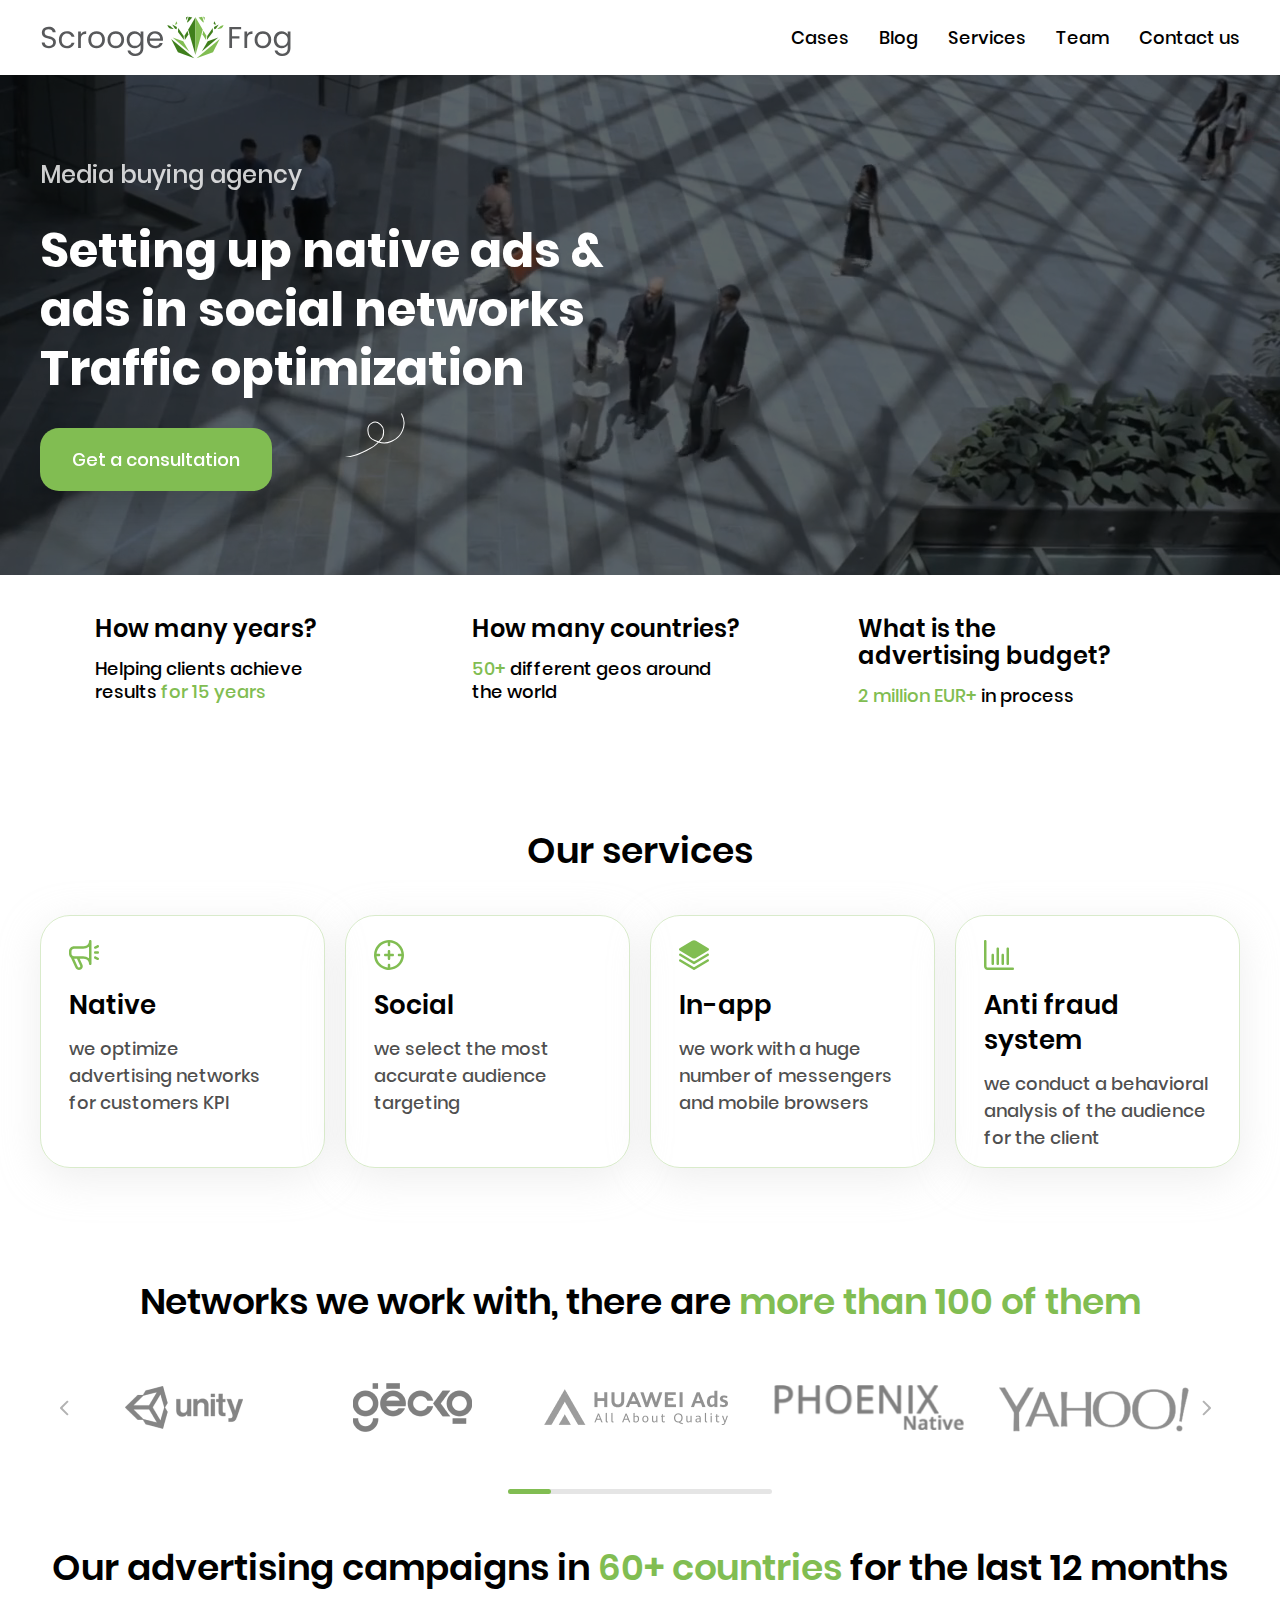
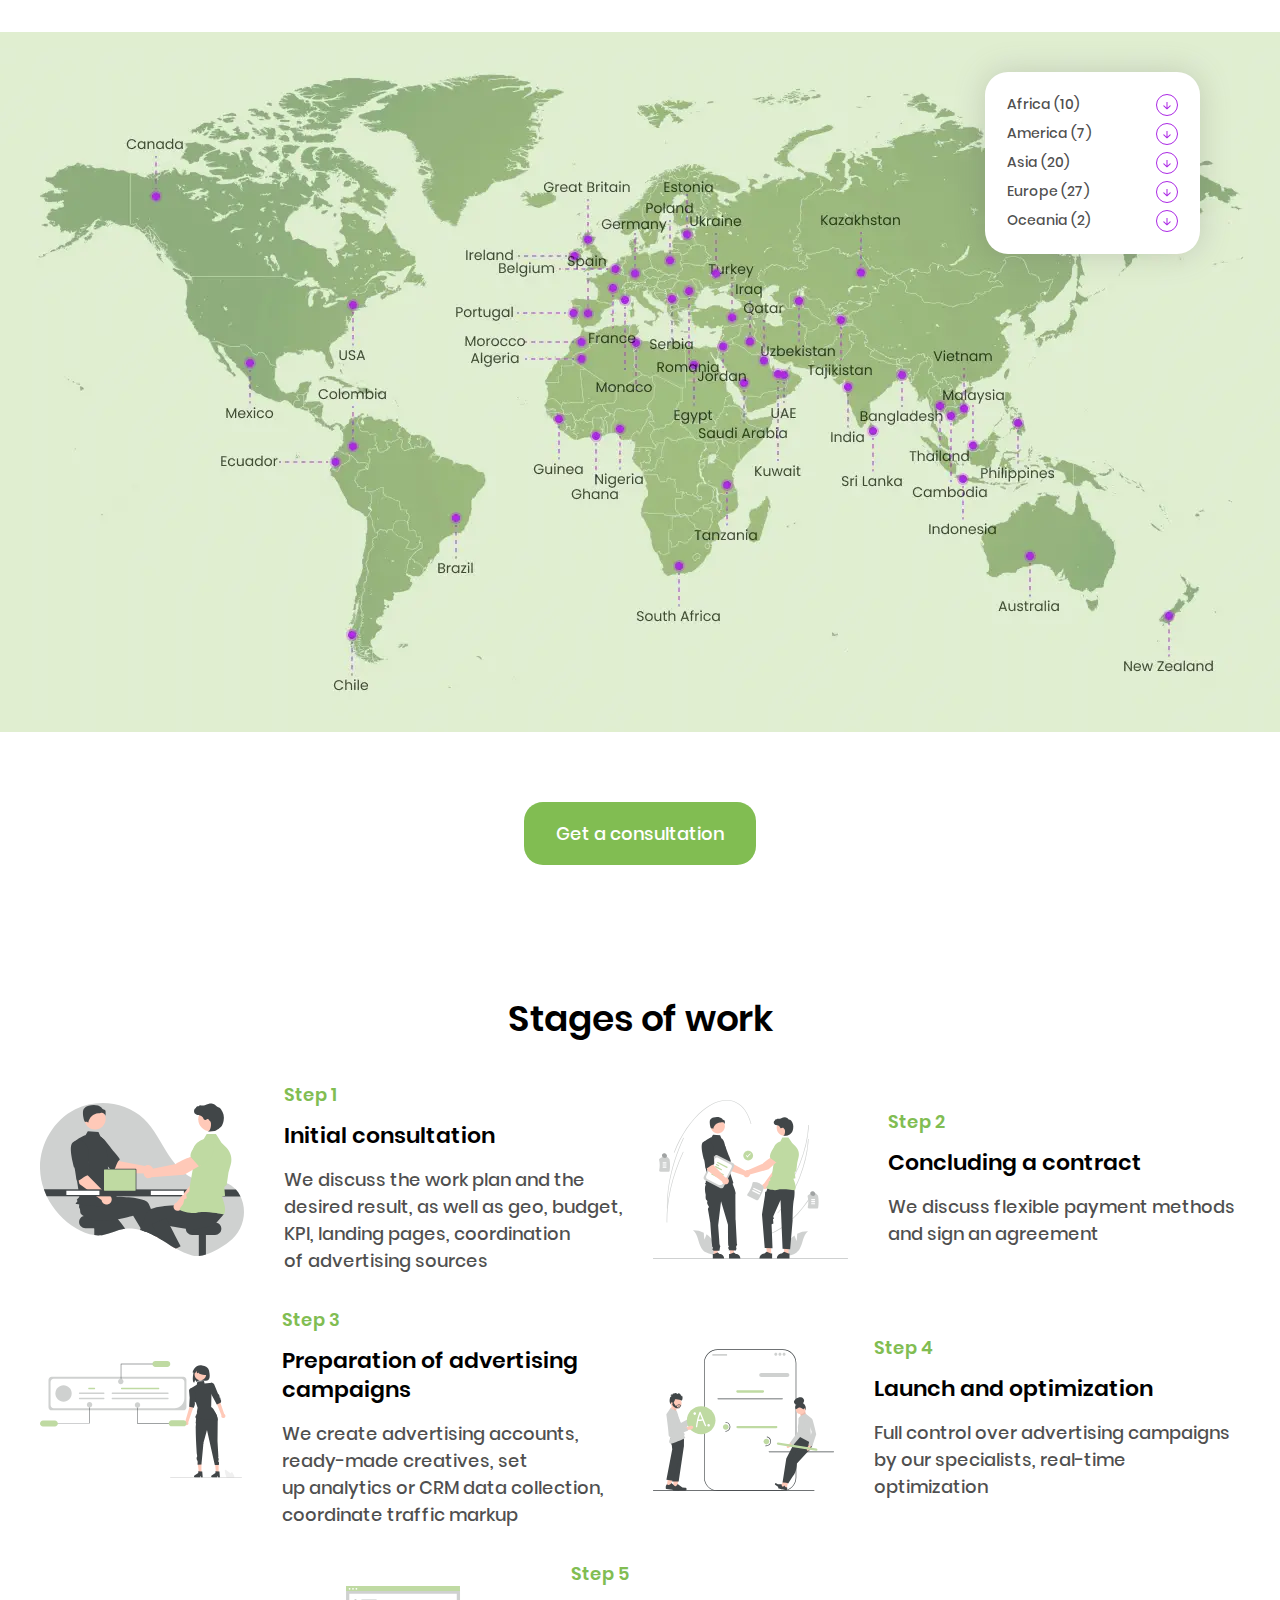
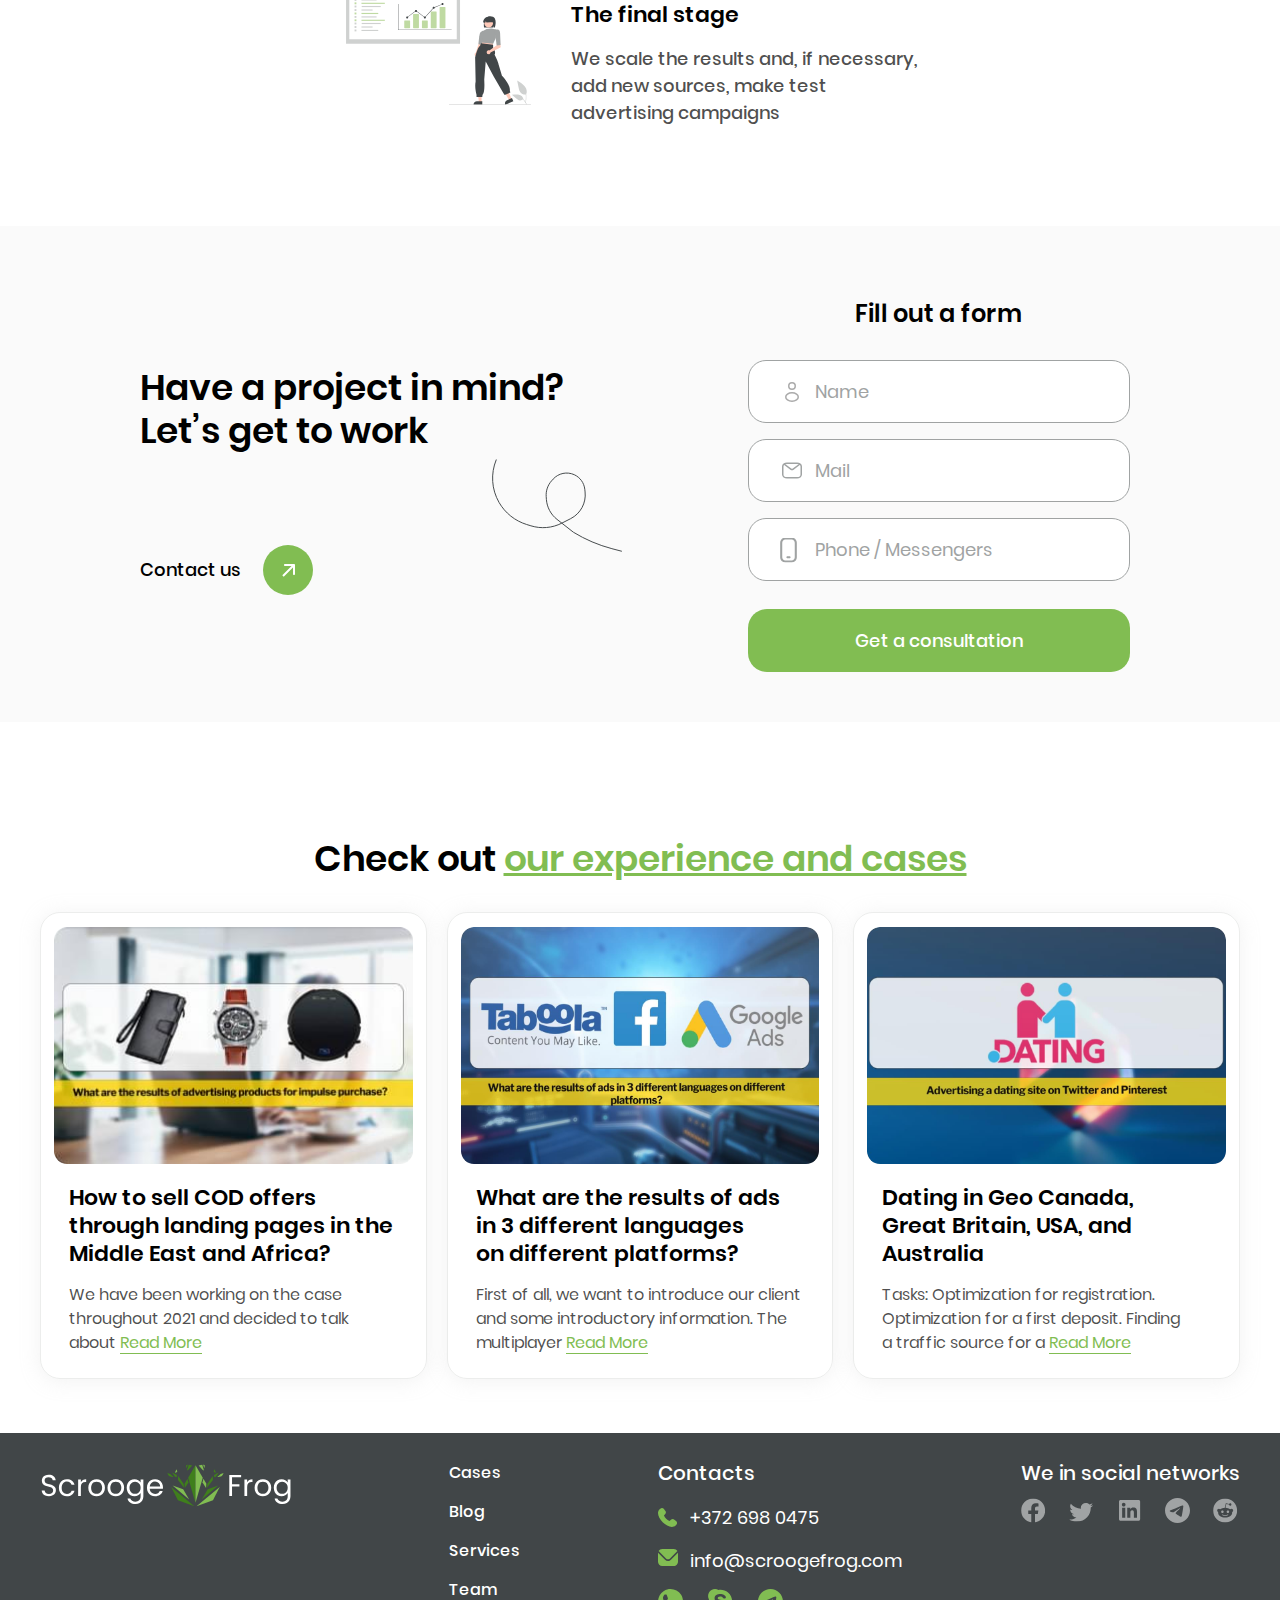
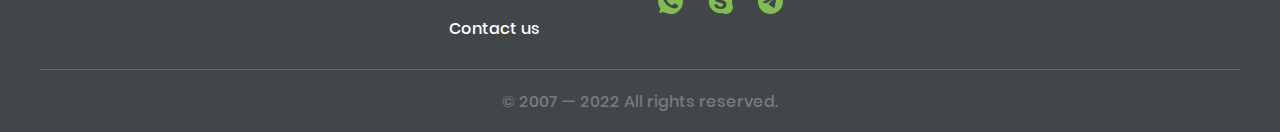
==== commit 0b3a92b4: "Add files via upload" ====
--- a/index.html
+++ b/index.html
@@ -5,7 +5,7 @@
   <title>Scrooge Frog</title>
   <meta charset="UTF-8">
   <meta name="format-detection" content="telephone=no">
-  <link rel="stylesheet" href="css/style.min.css?_v=20220919161318">
+  <link rel="stylesheet" href="css/style.min.css?_v=20220919181716">
   <link rel="shortcut icon" href="img/favicon.png">
   <meta name="robots" content="noindex, nofollow">
   <meta name="viewport" content="width=device-width, initial-scale=1.0">
@@ -88,7 +88,7 @@
     </header>
     <main class="page">
       <section class="hero">
-        <video class="hero__video" src="files/hero.mp4" autoplay muted loop></video>
+        <video class="hero__video" src="files/hero.mp4" autoplay playsinline muted loop></video>
         <div class="hero__container">
           <h1 class="hero__title">Media buying agency</h1>
           <h2 class="hero__subtitle">Setting up native ads &
@@ -366,6 +366,118 @@
                 <div class="spollers__check">Check countries (70)</div>
                 <div class="spollers__country">
                   <button class="spollers__title" type="button" data-spoller>
+                    Africa (10)
+                    <svg width="22" height="22" viewBox="0 0 22 22" fill="none" xmlns="http://www.w3.org/2000/svg">
+                      <circle cx="11" cy="11" r="10.5" stroke="#AB29E4" />
+                      <path d="M10.6464 15.3536C10.8417 15.5488 11.1583 15.5488 11.3536 15.3536L14.5355 12.1716C14.7308 11.9763 14.7308 11.6597 14.5355 11.4645C14.3403 11.2692 14.0237 11.2692 13.8284 11.4645L11 14.2929L8.17157 11.4645C7.97631 11.2692 7.65973 11.2692 7.46447 11.4645C7.2692 11.6597 7.2692 11.9763 7.46447 12.1716L10.6464 15.3536ZM10.5 8V15H11.5V8H10.5Z" fill="#AB29E4" />
+                    </svg>
+
+                  </button>
+                  <ul class="spollers__body">
+                    <li class="spollers__item">Algeria</li>
+                    <li class="spollers__item">Egypt</li>
+                    <li class="spollers__item">Ghana</li>
+                    <li class="spollers__item">Guinea</li>
+                    <li class="spollers__item">Kenya</li>
+                    <li class="spollers__item">Morocco</li>
+                    <li class="spollers__item">Nigeria</li>
+                    <li class="spollers__item">South Africa</li>
+                    <li class="spollers__item">Tanzania</li>
+                    <li class="spollers__item">Tunisia</li>
+                  </ul>
+                </div>
+                <div class="spollers__country">
+                  <button class="spollers__title" type="button" data-spoller>
+                    America (7)
+                    <svg width="22" height="22" viewBox="0 0 22 22" fill="none" xmlns="http://www.w3.org/2000/svg">
+                      <circle cx="11" cy="11" r="10.5" stroke="#AB29E4" />
+                      <path d="M10.6464 15.3536C10.8417 15.5488 11.1583 15.5488 11.3536 15.3536L14.5355 12.1716C14.7308 11.9763 14.7308 11.6597 14.5355 11.4645C14.3403 11.2692 14.0237 11.2692 13.8284 11.4645L11 14.2929L8.17157 11.4645C7.97631 11.2692 7.65973 11.2692 7.46447 11.4645C7.2692 11.6597 7.2692 11.9763 7.46447 12.1716L10.6464 15.3536ZM10.5 8V15H11.5V8H10.5Z" fill="#AB29E4" />
+                    </svg>
+                  </button>
+                  <ul class="spollers__body">
+                    <li class="spollers__item">Brazil</li>
+                    <li class="spollers__item">Canada</li>
+                    <li class="spollers__item">Chile</li>
+                    <li class="spollers__item">Colombia</li>
+                    <li class="spollers__item">Ecuador</li>
+                    <li class="spollers__item">Mexico</li>
+                    <li class="spollers__item">USA</li>
+                  </ul>
+                </div>
+                <div class="spollers__country">
+                  <button class="spollers__title" type="button" data-spoller>
+                    Asia (20)
+                    <svg width="22" height="22" viewBox="0 0 22 22" fill="none" xmlns="http://www.w3.org/2000/svg">
+                      <circle cx="11" cy="11" r="10.5" stroke="#AB29E4" />
+                      <path d="M10.6464 15.3536C10.8417 15.5488 11.1583 15.5488 11.3536 15.3536L14.5355 12.1716C14.7308 11.9763 14.7308 11.6597 14.5355 11.4645C14.3403 11.2692 14.0237 11.2692 13.8284 11.4645L11 14.2929L8.17157 11.4645C7.97631 11.2692 7.65973 11.2692 7.46447 11.4645C7.2692 11.6597 7.2692 11.9763 7.46447 12.1716L10.6464 15.3536ZM10.5 8V15H11.5V8H10.5Z" fill="#AB29E4" />
+                    </svg>
+                  </button>
+                  <ul class="spollers__body">
+                    <li class="spollers__item">Bahrain</li>
+                    <li class="spollers__item">Bangladesh</li>
+                    <li class="spollers__item">Cambodia</li>
+                    <li class="spollers__item">India</li>
+                    <li class="spollers__item">Indonesia</li>
+                    <li class="spollers__item">Iraq</li>
+                    <li class="spollers__item">Jordan</li>
+                    <li class="spollers__item">Kazakhstan</li>
+                    <li class="spollers__item">Kuwait</li>
+                    <li class="spollers__item">Malaysia</li>
+                    <li class="spollers__item">Oman</li>
+                    <li class="spollers__item">Philippines</li>
+                    <li class="spollers__item">Qatar</li>
+                    <li class="spollers__item">Saudi Arabia</li>
+                    <li class="spollers__item">Sri Lanka</li>
+                    <li class="spollers__item">Tajikistan</li>
+                    <li class="spollers__item">Thailand</li>
+                    <li class="spollers__item">Turkey</li>
+                    <li class="spollers__item">UAE</li>
+                    <li class="spollers__item">Uzbekistan</li>
+                    <li class="spollers__item">Vietnam</li>
+                  </ul>
+                </div>
+                <div class="spollers__country">
+                  <button class="spollers__title" type="button" data-spoller>
+                    Europe (27)
+                    <svg width="22" height="22" viewBox="0 0 22 22" fill="none" xmlns="http://www.w3.org/2000/svg">
+                      <circle cx="11" cy="11" r="10.5" stroke="#AB29E4" />
+                      <path d="M10.6464 15.3536C10.8417 15.5488 11.1583 15.5488 11.3536 15.3536L14.5355 12.1716C14.7308 11.9763 14.7308 11.6597 14.5355 11.4645C14.3403 11.2692 14.0237 11.2692 13.8284 11.4645L11 14.2929L8.17157 11.4645C7.97631 11.2692 7.65973 11.2692 7.46447 11.4645C7.2692 11.6597 7.2692 11.9763 7.46447 12.1716L10.6464 15.3536ZM10.5 8V15H11.5V8H10.5Z" fill="#AB29E4" />
+                    </svg>
+
+                  </button>
+                  <ul class="spollers__body">
+                    <li class="spollers__item">Austria</li>
+                    <li class="spollers__item">Belgium</li>
+                    <li class="spollers__item">Bosnia and Herzegovina</li>
+                    <li class="spollers__item">Bulgaria</li>
+                    <li class="spollers__item">Croatia</li>
+                    <li class="spollers__item">Estonia</li>
+                    <li class="spollers__item">France</li>
+                    <li class="spollers__item">Germany</li>
+                    <li class="spollers__item">Great Britain</li>
+                    <li class="spollers__item">Hungary</li>
+                    <li class="spollers__item">Ireland</li>
+                    <li class="spollers__item">Italy</li>
+                    <li class="spollers__item">Latvia</li>
+                    <li class="spollers__item">Liechtenstein</li>
+                    <li class="spollers__item">Lithuania</li>
+                    <li class="spollers__item">Luxembourg</li>
+                    <li class="spollers__item">Malta</li>
+                    <li class="spollers__item">Monaco</li>
+                    <li class="spollers__item">Montenegro</li>
+                    <li class="spollers__item">Poland</li>
+                    <li class="spollers__item">Portugal</li>
+                    <li class="spollers__item">Romania</li>
+                    <li class="spollers__item">Serbia</li>
+                    <li class="spollers__item">Slovakia</li>
+                    <li class="spollers__item">Spain</li>
+                    <li class="spollers__item">Switzerland</li>
+                    <li class="spollers__item">Ukraine</li>
+                  </ul>
+                </div>
+
+                <div class="spollers__country">
+                  <button class="spollers__title" type="button" data-spoller>
                     Oceania (2)
                     <svg width="22" height="22" viewBox="0 0 22 22" fill="none" xmlns="http://www.w3.org/2000/svg">
                       <circle cx="11" cy="11" r="10.5" stroke="#AB29E4" />
@@ -375,115 +487,6 @@
                   <ul class="spollers__body">
                     <li class="spollers__item">Australia</li>
                     <li class="spollers__item">New Zealand</li>
-                  </ul>
-                </div>
-                <div class="spollers__country">
-                  <button class="spollers__title" type="button" data-spoller>
-                    Asia (20)
-                    <svg width="22" height="22" viewBox="0 0 22 22" fill="none" xmlns="http://www.w3.org/2000/svg">
-                      <circle cx="11" cy="11" r="10.5" stroke="#AB29E4" />
-                      <path d="M10.6464 15.3536C10.8417 15.5488 11.1583 15.5488 11.3536 15.3536L14.5355 12.1716C14.7308 11.9763 14.7308 11.6597 14.5355 11.4645C14.3403 11.2692 14.0237 11.2692 13.8284 11.4645L11 14.2929L8.17157 11.4645C7.97631 11.2692 7.65973 11.2692 7.46447 11.4645C7.2692 11.6597 7.2692 11.9763 7.46447 12.1716L10.6464 15.3536ZM10.5 8V15H11.5V8H10.5Z" fill="#AB29E4" />
-                    </svg>
-                  </button>
-                  <ul class="spollers__body">
-                    <li class="spollers__item">India</li>
-                    <li class="spollers__item">Indonesia</li>
-                    <li class="spollers__item">Bangladesh</li>
-                    <li class="spollers__item">Philippines</li>
-                    <li class="spollers__item">Vietnam</li>
-                    <li class="spollers__item">Egypt</li>
-                    <li class="spollers__item">Turkey</li>
-                    <li class="spollers__item">Thailand</li>
-                    <li class="spollers__item">Uzbekistan</li>
-                    <li class="spollers__item">Iraq</li>
-                    <li class="spollers__item">Malaysia</li>
-                    <li class="spollers__item">Sri Lanka</li>
-                    <li class="spollers__item">Kazakhstan</li>
-                    <li class="spollers__item">Cambodia</li>
-                    <li class="spollers__item">Tajikistan</li>
-                    <li class="spollers__item">Jordan</li>
-                    <li class="spollers__item">Oman</li>
-                    <li class="spollers__item">Kuwait</li>
-                    <li class="spollers__item">Qatar</li>
-                    <li class="spollers__item">Bahrain</li>
-                  </ul>
-                </div>
-                <div class="spollers__country">
-                  <button class="spollers__title" type="button" data-spoller>
-                    America (7)
-                    <svg width="22" height="22" viewBox="0 0 22 22" fill="none" xmlns="http://www.w3.org/2000/svg">
-                      <circle cx="11" cy="11" r="10.5" stroke="#AB29E4" />
-                      <path d="M10.6464 15.3536C10.8417 15.5488 11.1583 15.5488 11.3536 15.3536L14.5355 12.1716C14.7308 11.9763 14.7308 11.6597 14.5355 11.4645C14.3403 11.2692 14.0237 11.2692 13.8284 11.4645L11 14.2929L8.17157 11.4645C7.97631 11.2692 7.65973 11.2692 7.46447 11.4645C7.2692 11.6597 7.2692 11.9763 7.46447 12.1716L10.6464 15.3536ZM10.5 8V15H11.5V8H10.5Z" fill="#AB29E4" />
-                    </svg>
-                  </button>
-                  <ul class="spollers__body">
-                    <li class="spollers__item">USA</li>
-                    <li class="spollers__item">Brazil</li>
-                    <li class="spollers__item">Mexico</li>
-                    <li class="spollers__item">Colombia</li>
-                    <li class="spollers__item">Canada</li>
-                    <li class="spollers__item">Chile</li>
-                    <li class="spollers__item">Ecuador</li>
-                  </ul>
-                </div>
-                <div class="spollers__country">
-                  <button class="spollers__title" type="button" data-spoller>
-                    Africa (10)
-                    <svg width="22" height="22" viewBox="0 0 22 22" fill="none" xmlns="http://www.w3.org/2000/svg">
-                      <circle cx="11" cy="11" r="10.5" stroke="#AB29E4" />
-                      <path d="M10.6464 15.3536C10.8417 15.5488 11.1583 15.5488 11.3536 15.3536L14.5355 12.1716C14.7308 11.9763 14.7308 11.6597 14.5355 11.4645C14.3403 11.2692 14.0237 11.2692 13.8284 11.4645L11 14.2929L8.17157 11.4645C7.97631 11.2692 7.65973 11.2692 7.46447 11.4645C7.2692 11.6597 7.2692 11.9763 7.46447 12.1716L10.6464 15.3536ZM10.5 8V15H11.5V8H10.5Z" fill="#AB29E4" />
-                    </svg>
-
-                  </button>
-                  <ul class="spollers__body">
-                    <li class="spollers__item">Nigeria</li>
-                    <li class="spollers__item">South Africa</li>
-                    <li class="spollers__item">Kenya</li>
-                    <li class="spollers__item">Algeria</li>
-                    <li class="spollers__item">Morocco</li>
-                    <li class="spollers__item">Saudi Arabia</li>
-                    <li class="spollers__item">Ghana</li>
-                    <li class="spollers__item">Tunisia</li>
-                    <li class="spollers__item">Guinea</li>
-                    <li class="spollers__item">UAE</li>
-                  </ul>
-                </div>
-                <div class="spollers__country">
-                  <button class="spollers__title" type="button" data-spoller>
-                    Europe (27)
-                    <svg width="22" height="22" viewBox="0 0 22 22" fill="none" xmlns="http://www.w3.org/2000/svg">
-                      <circle cx="11" cy="11" r="10.5" stroke="#AB29E4" />
-                      <path d="M10.6464 15.3536C10.8417 15.5488 11.1583 15.5488 11.3536 15.3536L14.5355 12.1716C14.7308 11.9763 14.7308 11.6597 14.5355 11.4645C14.3403 11.2692 14.0237 11.2692 13.8284 11.4645L11 14.2929L8.17157 11.4645C7.97631 11.2692 7.65973 11.2692 7.46447 11.4645C7.2692 11.6597 7.2692 11.9763 7.46447 12.1716L10.6464 15.3536ZM10.5 8V15H11.5V8H10.5Z" fill="#AB29E4" />
-                    </svg>
-
-                  </button>
-                  <ul class="spollers__body">
-                    <li class="spollers__item">Germany</li>
-                    <li class="spollers__item">Great Britain</li>
-                    <li class="spollers__item">Italy</li>
-                    <li class="spollers__item">Ukraine</li>
-                    <li class="spollers__item">Spain</li>
-                    <li class="spollers__item">Poland</li>
-                    <li class="spollers__item">Romania</li>
-                    <li class="spollers__item">Portugal</li>
-                    <li class="spollers__item">Belgium</li>
-                    <li class="spollers__item">Serbia</li>
-                    <li class="spollers__item">Hungary</li>
-                    <li class="spollers__item">Austria</li>
-                    <li class="spollers__item">Switzerland</li>
-                    <li class="spollers__item">Bulgaria</li>
-                    <li class="spollers__item">Slovakia</li>
-                    <li class="spollers__item">Croatia</li>
-                    <li class="spollers__item">Bosnia and Herzegovina</li>
-                    <li class="spollers__item">Ireland</li>
-                    <li class="spollers__item">Lithuania</li>
-                    <li class="spollers__item">Latvia</li>
-                    <li class="spollers__item">Estonia</li>
-                    <li class="spollers__item">Montenegro</li>
-                    <li class="spollers__item">Luxembourg</li>
-                    <li class="spollers__item">Malta</li>
-                    <li class="spollers__item">Liechtenstein</li>
-                    <li class="spollers__item">Monaco</li>
                   </ul>
                 </div>
               </div>
@@ -787,8 +790,8 @@
       </div>
     </div>
   </div>
-  <!-- <script src="https://api-maps.yandex.ru/2.1/?apikey=51092280-e018-4241-bc97-180570de25d4&lang=ru_RU&_v=20220919161318"></script> -->
-  <script src="js/app.min.js?_v=20220919161318"></script>
+  <!-- <script src="https://api-maps.yandex.ru/2.1/?apikey=51092280-e018-4241-bc97-180570de25d4&lang=ru_RU&_v=20220919181716"></script> -->
+  <script src="js/app.min.js?_v=20220919181716"></script>
 </body>
 
 </html>--- a/css/style.min.css
+++ b/css/style.min.css
@@ -1 +1 @@
-@font-face{font-family:Poppins;font-display:swap;src:url(../fonts/Poppins-SemiBold.woff2) format("woff2"),url(../fonts/Poppins-SemiBold.woff) format("woff");font-weight:600;font-style:normal}@font-face{font-family:Poppins;font-display:swap;src:url(../fonts/Poppins-Bold.woff2) format("woff2"),url(../fonts/Poppins-Bold.woff) format("woff");font-weight:700;font-style:normal}@font-face{font-family:Poppins;font-display:swap;src:url(../fonts/Poppins-Medium.woff2) format("woff2"),url(../fonts/Poppins-Medium.woff) format("woff");font-weight:500;font-style:normal}@font-face{font-family:Poppins;font-display:swap;src:url(../fonts/Poppins-Regular.woff2) format("woff2"),url(../fonts/Poppins-Regular.woff) format("woff");font-weight:400;font-style:normal}*{padding:0;margin:0;border:0}*,:after,:before{-webkit-box-sizing:border-box;box-sizing:border-box}body,html{height:100%;min-width:320px}body{color:#000;line-height:1;font-family:Poppins;font-size:1.125rem;-ms-text-size-adjust:100%;-moz-text-size-adjust:100%;-webkit-text-size-adjust:100%;-webkit-font-smoothing:antialiased;-moz-osx-font-smoothing:grayscale}button,input,textarea{font-family:Poppins;font-size:inherit}button{cursor:pointer;color:inherit;background-color:inherit}a{color:inherit}a:link,a:visited{text-decoration:none}a:hover{text-decoration:none}ul li{list-style:none}img{vertical-align:top}h1,h2,h3,h4,h5,h6{font-weight:inherit;font-size:inherit}address{font-style:normal}.lock body{overflow:hidden;-ms-touch-action:none;touch-action:none}.wrapper{min-height:100%;display:-webkit-box;display:-ms-flexbox;display:flex;-webkit-box-orient:vertical;-webkit-box-direction:normal;-ms-flex-direction:column;flex-direction:column;overflow:hidden}.wrapper>main{-webkit-box-flex:1;-ms-flex:1 1 auto;flex:1 1 auto}.wrapper>*{min-width:0}[class*=__container]{max-width:75rem;-webkit-box-sizing:content-box;box-sizing:content-box;margin:0 auto;padding:0 1.25rem}.btn{display:-webkit-inline-box;display:-ms-inline-flexbox;display:inline-flex;-webkit-box-pack:center;-ms-flex-pack:center;justify-content:center;-webkit-box-align:center;-ms-flex-align:center;align-items:center;font-weight:500;color:#fff;padding:1.125rem 2rem;background:#81bd52;border-radius:1.1875rem;-webkit-transition:background .3s ease 0s;-o-transition:background .3s ease 0s;transition:background .3s ease 0s}input[type=email],input[type=tel],input[type=text],textarea{-webkit-appearance:none;-moz-appearance:none;appearance:none}.input{border-radius:1.125rem!important;width:100%;border:.0625rem solid #a0a3a3;height:3.9375rem;color:#a0a3a3}.input::-webkit-input-placeholder{color:#a0a3a3}.input::-moz-placeholder{color:#a0a3a3}.input:-ms-input-placeholder{color:#a0a3a3}.input::-ms-input-placeholder{color:#a0a3a3}.input::placeholder{color:#a0a3a3}body::after{content:"";background-color:rgba(0,0,0,.5);position:fixed;width:100%;height:100%;top:0;left:0;opacity:0;-webkit-transition:opacity .8s ease 0s;-o-transition:opacity .8s ease 0s;transition:opacity .8s ease 0s;pointer-events:none;z-index:149}.popup-show body::after{opacity:1}.popup{position:fixed;top:0;left:0;bottom:0;right:0;padding:1.875rem .625rem;-webkit-transition:visibility .8s ease 0s;-o-transition:visibility .8s ease 0s;transition:visibility .8s ease 0s;visibility:hidden;pointer-events:none}.popup_show{z-index:150;visibility:visible;overflow:auto;pointer-events:auto}.popup_show .popup__content{visibility:visible;-webkit-transform:scale(1);-ms-transform:scale(1);transform:scale(1)}.popup__wrapper{display:-webkit-box;display:-ms-flexbox;display:flex;-webkit-box-orient:vertical;-webkit-box-direction:normal;-ms-flex-direction:column;flex-direction:column;-webkit-box-align:center;-ms-flex-align:center;align-items:center;min-height:100%;-webkit-box-flex:1;-ms-flex:1 1 auto;flex:1 1 auto;width:100%;display:flex;-webkit-box-pack:center;-ms-flex-pack:center;justify-content:center;align-items:center}.popup__content{visibility:hidden;-webkit-transform:scale(0);-ms-transform:scale(0);transform:scale(0);-webkit-transition:-webkit-transform .3s ease 0s;transition:-webkit-transform .3s ease 0s;-o-transition:transform .3s ease 0s;transition:transform .3s ease 0s;transition:transform .3s ease 0s,-webkit-transform .3s ease 0s;background-color:#eee;padding:2.9375rem 5.9375rem;width:100%;max-width:52.5rem;border-radius:2.9375rem}.lock .popup__content{visibility:visible}.consult__image{margin-right:4.375rem}.form-consult{width:100%;display:-webkit-box;display:-ms-flexbox;display:flex;-webkit-box-orient:vertical;-webkit-box-direction:normal;-ms-flex-direction:column;flex-direction:column;text-align:center}.form-consult__title{font-weight:600;font-size:1.5rem;line-height:1.3333333333;margin-bottom:1.25em}.form-consult__inp-wrapper{margin-bottom:1rem;position:relative}.form-consult__inp-wrapper::after{content:"";position:absolute;top:50%;-webkit-transform:translate(0,-50%);-ms-transform:translate(0,-50%);transform:translate(0,-50%);left:2rem;width:1.5rem;height:1.5rem;pointer-events:none;display:block}.form-consult__inp-wrapper_name::after{background:url(../img/icons/form/1.svg) 0 0/100% no-repeat}.form-consult__inp-wrapper_mail::after{-webkit-transform:translate(0,-.625rem);-ms-transform:translate(0,-.625rem);transform:translate(0,-.625rem);background:url(../img/icons/form/2.svg) 0 0/100% no-repeat}.form-consult__inp-wrapper_phone::after{width:1.0625rem;background:url(../img/icons/form/3.svg) 0 0 no-repeat}.form-consult__input{padding:0 2rem 0 4.125rem}.form-consult__btn{margin-top:.75rem}.form-consult__close{-ms-flex-item-align:center;-ms-grid-row-align:center;align-self:center;margin-top:2.5rem;color:#a0a3a3;position:relative}.form-consult__close::before{content:"";position:absolute;left:0;bottom:-.125rem;width:100%;-webkit-transition:opacity .3s ease 0s;-o-transition:opacity .3s ease 0s;transition:opacity .3s ease 0s;height:.0625rem;background-color:currentColor}.thank{text-align:center}.thank__image{margin-bottom:1.25rem;max-width:100%}.thank__title{font-weight:600;font-size:1.5rem;line-height:1.3333333333;margin-bottom:.8333333333em}.thank__subtitle{line-height:1.5;color:#a0a3a3}.thank__close{margin-top:2.5rem;color:#a0a3a3;position:relative}.thank__close::before{content:"";position:absolute;left:0;bottom:-.125rem;width:100%;-webkit-transition:opacity .3s ease 0s;-o-transition:opacity .3s ease 0s;transition:opacity .3s ease 0s;height:.0625rem;background-color:currentColor}.swiper{overflow:hidden}.swiper-wrapper{width:100%;height:100%;-webkit-box-sizing:content-box;box-sizing:content-box;display:-webkit-box;display:-ms-flexbox;display:flex;position:relative}.swiper-initialized .swiper-slide{-ms-flex-negative:0;flex-shrink:0}.swiper-android .swiper-slide,.swiper-android .swiper-wrapper{-webkit-transform:translate3d(0,0,0);transform:translate3d(0,0,0)}.swiper-button-lock{display:none!important}.title{text-align:center;font-weight:600;font-size:2.25rem;line-height:1.3333333333}.title a.line{text-decoration:underline;color:#81bd52}.title span{color:#81bd52}.swiper-button-next,.swiper-button-prev{position:absolute;top:50%;-webkit-transform:translate(0,-50%);-ms-transform:translate(0,-50%);transform:translate(0,-50%);width:.5625rem;height:1rem;background:url(../img/icons/arrow-left.svg) 0 0 no-repeat;font-size:0}.swiper-button-prev{left:1.25rem}.swiper-button-next{-webkit-transform:rotate(-180deg);-ms-transform:rotate(-180deg);transform:rotate(-180deg);-webkit-transform-origin:0 25%;-ms-transform-origin:0 25%;transform-origin:0 25%;right:1.25rem}.swiper-scrollbar{height:.3125rem;background:rgba(0,0,0,.1);width:16.5rem;position:absolute;bottom:-3.125rem;left:50%;-webkit-transform:translate(-50%,0);-ms-transform:translate(-50%,0);transform:translate(-50%,0);border-radius:.3125rem}.swiper-scrollbar-drag{background:#81bd52;height:inherit;border-radius:inherit}.header{padding:.9375rem 0}.header_shadow{-webkit-box-shadow:0 .25rem .625rem rgba(215,215,215,.25);box-shadow:0 .25rem .625rem rgba(215,215,215,.25)}.header__container{display:-webkit-box;display:-ms-flexbox;display:flex;-webkit-box-align:center;-ms-flex-align:center;align-items:center;-webkit-box-pack:justify;-ms-flex-pack:justify;justify-content:space-between}.header__logo img{width:100%}.menu{position:relative;z-index:5}.menu__item:not(:first-child){margin-left:1.875rem}.menu__link{font-weight:500;-webkit-transition:color .3s ease 0s;-o-transition:color .3s ease 0s;transition:color .3s ease 0s}.menu__link.active{color:#81bd52}.contacts-menu{padding-bottom:1.875rem;text-align:center;color:#fff}.contacts-menu__label{font-weight:500;font-size:1rem;margin-bottom:1.375rem}.contacts-menu__label_bottom{margin-top:1.875rem}.contacts-menu__lines{display:-webkit-box;display:-ms-flexbox;display:flex;-webkit-box-orient:vertical;-webkit-box-direction:normal;-ms-flex-direction:column;flex-direction:column;margin-bottom:1.3125rem;-webkit-box-align:center;-ms-flex-align:center;align-items:center}.contacts-menu__line{position:relative;padding-left:1.8125rem;display:-webkit-box;display:-ms-flexbox;display:flex;-webkit-box-align:center;-ms-flex-align:center;align-items:center;font-size:.875rem}.contacts-menu__line:not(:last-child){margin-bottom:1.1875rem}.contacts-menu__line::after{content:"";position:absolute;top:50%;-webkit-transform:translate(0,-50%);-ms-transform:translate(0,-50%);transform:translate(0,-50%);left:0;width:1.25rem;height:1.25rem}.contacts-menu__line_phone::after{background:url(../img/icons/footer/phone.svg) 0 0/100% no-repeat}.contacts-menu__line_mail::after{-webkit-transform:translate(0,-.75rem);-ms-transform:translate(0,-.75rem);transform:translate(0,-.75rem);background:url(../img/icons/footer/mail.svg) 0 0/100% no-repeat}.contacts-menu__icons{display:-webkit-box;display:-ms-flexbox;display:flex;-webkit-box-pack:center;-ms-flex-pack:center;justify-content:center}.contacts-menu__icon:not(:last-child){margin-right:1.5625rem}.contacts-menu__link{width:1.5625rem;height:1.5625rem;display:block;font-size:0}.contacts-menu__link_whatsapp{background:url(../img/icons/footer/whatsapp.svg) 0 0/100% no-repeat}.contacts-menu__link_tg{background:url(../img/icons/footer/tg.svg) 0 0/100% no-repeat}.contacts-menu__link_tg-gray{background:url(../img/icons/footer/tg-new.svg) 0 0/100% no-repeat}.contacts-menu__link_skype{background:url(../img/icons/footer/skype.svg) 0 0/100% no-repeat}.contacts-menu__link_in{background:url(../img/icons/footer/in.svg) 0 0/100% no-repeat}.contacts-menu__link_facebook{background:url(../img/icons/footer/facebook.svg) 0 0/100% no-repeat}.contacts-menu__link_reddit{background:url(../img/icons/footer/reddit.svg) 0 0/100% no-repeat}.contacts-menu__link_twitter{background:url(../img/icons/footer/twitter.svg) 0 0/100% no-repeat}.icon-menu{display:none}.footer{background:#414648;padding-top:1.875rem;color:#fff}.footer__container{display:-webkit-box;display:-ms-flexbox;display:flex;-ms-flex-wrap:wrap;flex-wrap:wrap}.footer__logo{display:inline-block;width:15.8125rem;margin-right:9.75rem}.footer__logo img{width:100%}.footer__item{font-weight:500}.footer__item:not(:last-child){margin-bottom:1.3125rem}.footer__link{position:relative;font-size:1rem}.footer__link.active::after{width:100%}.footer__link::after{content:"";position:absolute;left:0;bottom:-.125rem;width:0%;-webkit-transition:width .3s ease 0s;-o-transition:width .3s ease 0s;transition:width .3s ease 0s;height:.0625rem;background-color:currentColor}.footer__bottom{border-top:.0625rem solid rgba(255,255,255,.2);text-align:center;-webkit-box-flex:0;-ms-flex:0 0 100%;flex:0 0 100%;padding:1.375rem 0;margin-top:2rem}.footer__copy{font-weight:500;font-size:1rem;color:rgba(255,255,255,.3)}.contacts-footer{margin:0 auto}.contacts-footer__label{font-weight:500;font-size:1.25rem;margin-bottom:1.625rem}.contacts-footer__lines{display:-webkit-box;display:-ms-flexbox;display:flex;-webkit-box-orient:vertical;-webkit-box-direction:normal;-ms-flex-direction:column;flex-direction:column;-webkit-box-align:start;-ms-flex-align:start;align-items:flex-start;margin-bottom:1.1875rem}.contacts-footer__line{position:relative;padding-left:2rem;display:-webkit-box;display:-ms-flexbox;display:flex;-webkit-box-align:center;-ms-flex-align:center;align-items:center}.contacts-footer__line:not(:last-child){margin-bottom:1.5625rem}.contacts-footer__line::after{content:"";position:absolute;top:50%;-webkit-transform:translate(0,-50%);-ms-transform:translate(0,-50%);transform:translate(0,-50%);left:0;width:1.25rem;height:1.25rem}.contacts-footer__line_phone::after{background:url(../img/icons/footer/phone.svg) 0 0/100% no-repeat}.contacts-footer__line_mail::after{-webkit-transform:translate(0,-.75rem);-ms-transform:translate(0,-.75rem);transform:translate(0,-.75rem);background:url(../img/icons/footer/mail.svg) 0 0/100% no-repeat}.contacts-footer__phone{position:relative}.contacts-footer__phone::before{content:"";position:absolute;left:0;bottom:-.125rem;width:0%;-webkit-transition:width .3s ease 0s;-o-transition:width .3s ease 0s;transition:width .3s ease 0s;height:.0625rem;background-color:currentColor}.contacts-footer__mail{position:relative}.contacts-footer__mail::before{content:"";position:absolute;left:0;bottom:-.125rem;width:0;-webkit-transition:width .3s ease 0s;-o-transition:width .3s ease 0s;transition:width .3s ease 0s;height:.0625rem;background-color:currentColor}.contacts-footer__icons{display:-webkit-box;display:-ms-flexbox;display:flex}.contacts-footer__icon:not(:last-child){margin-right:1.5625rem}.contacts-footer__link{width:1.5625rem;height:1.5625rem;display:block;font-size:0}.contacts-footer__link_whatsapp{background:url(../img/icons/footer/whatsapp.svg) 0 0/100% no-repeat}.contacts-footer__link_tg{background:url(../img/icons/footer/tg.svg) 0 0/100% no-repeat}.contacts-footer__link_skype{background:url(../img/icons/footer/skype.svg) 0 0/100% no-repeat}.socials-footer__label{font-weight:500;font-size:1.25rem;margin-bottom:.9375rem}.socials-footer__icons{display:-webkit-box;display:-ms-flexbox;display:flex}.socials-footer__icon:not(:last-child){margin-right:1.4375rem}.socials-footer__link{width:1.5625rem;height:1.5625rem;display:-webkit-box;display:-ms-flexbox;display:flex;-webkit-box-pack:center;-ms-flex-pack:center;justify-content:center;-webkit-box-align:center;-ms-flex-align:center;align-items:center;font-size:0}.socials-footer__link svg path{-webkit-transition:all .3s ease 0s;-o-transition:all .3s ease 0s;transition:all .3s ease 0s}.hero{position:relative}.hero::after{content:"";background:-webkit-gradient(linear,left bottom,left top,from(rgba(0,0,0,.6)),to(rgba(0,0,0,.6)));background:-o-linear-gradient(bottom,rgba(0,0,0,.6),rgba(0,0,0,.6));background:linear-gradient(0deg,rgba(0,0,0,.6),rgba(0,0,0,.6));position:absolute;top:0;left:0;width:100%;height:100%}.hero__video{position:absolute;top:0;left:0;width:100%;-o-object-fit:cover;object-fit:cover;height:100%}.hero__container{position:relative;z-index:2;padding:5.25rem 1.25rem}.hero__title{font-weight:500;font-size:1.5rem;line-height:1.3333333333;color:rgba(255,255,255,.8);margin-bottom:1.25em}.hero__subtitle{font-weight:700;font-size:3rem;line-height:1.2291666667;color:#fff;margin-bottom:1.875rem}.hero__btn{position:relative;-webkit-box-shadow:0 1.25rem 2.5rem rgba(0,0,0,.25);box-shadow:0 1.25rem 2.5rem rgba(0,0,0,.25)}.hero__btn::after{content:"";position:absolute;bottom:54%;width:4.25rem;height:2.75rem;left:128%;background:url(../img/icons/line-btn.svg) 0 0/100% no-repeat;pointer-events:none}.questions{padding:2.5rem 0}.questions__body{display:-ms-grid;display:grid;gap:3.75rem}.questions__question{font-weight:600;font-size:1.5rem;line-height:1.1333333333;margin-bottom:.6em;max-width:16.875rem}.questions__answer{font-weight:500;line-height:1.2916666667;max-width:16.25rem}.questions__answer span{color:#81bd52}.services{padding:5rem 0}.services__title{margin-bottom:1.1111111111em}.services__columns{display:-ms-grid;display:grid;-ms-grid-columns:(1fr)[4];grid-template-columns:repeat(4,1fr);gap:1.25rem}.services__column{border:.0625rem solid rgba(129,189,82,.3);-webkit-box-shadow:0 .625rem 2.5rem rgba(210,210,210,.38);box-shadow:0 .625rem 2.5rem rgba(210,210,210,.38);border-radius:1.875rem;padding:1.5rem 1.25rem 1rem 1.75rem}.column-services{min-height:14.5rem}.column-services__icon{width:1.875rem;height:1.875rem;-webkit-box-flex:0;-ms-flex:0 0 1.875rem;flex:0 0 1.875rem;background-repeat:no-repeat;background-position:50%}.column-services__icon_native{background-image:url(../img/icons/services/1.svg)}.column-services__icon_social{background-image:url(../img/icons/services/2.svg)}.column-services__icon_in-app{background-image:url(../img/icons/services/3.svg)}.column-services__icon_anti-fraud-system{background-image:url(../img/icons/services/4.svg)}.column-services__label{font-weight:600;font-size:1.625rem;line-height:1.3461538462;margin-bottom:.4615384615em}.column-services__text{font-weight:500;line-height:1.5;color:rgba(0,0,0,.7)}.partners{padding:1.875rem 0 4.375rem}.partners__title{margin-bottom:2.8125rem}.partners__slider-wrapper{position:relative}.partners__slide{display:-webkit-box;display:-ms-flexbox;display:flex;-webkit-box-pack:center;-ms-flex-pack:center;justify-content:center;-webkit-box-align:center;-ms-flex-align:center;align-items:center}.partners__slide img{max-width:100%}.countries{padding:1.875rem 0}.countries__container{z-index:2;display:-webkit-box;display:-ms-flexbox;display:flex;-webkit-box-pack:end;-ms-flex-pack:end;justify-content:flex-end}.countries__title{margin-bottom:1.1111111111em;padding:0 1.25rem}.countries__map{position:relative;height:43.75rem}.countries__image{position:absolute;top:0;left:0;width:100%;height:100%;-o-object-fit:cover;object-fit:cover}.countries__bottom{margin:4.375rem 1.25rem 0 1.25rem;text-align:center}.spollers{position:relative;z-index:2;margin:2.5rem}.spollers__wrapper{border-radius:1.4375rem;background:#fff;-webkit-box-shadow:0 0 1.875rem rgba(102,102,102,.25);box-shadow:0 0 1.875rem rgba(102,102,102,.25);padding:1.375rem;position:relative;-webkit-transition:all .3s ease .2s;-o-transition:all .3s ease .2s;transition:all .3s ease .2s}.spollers__check{font-size:.875rem;color:rgba(0,0,0,.4);position:absolute;top:0;left:0;-webkit-writing-mode:vertical-rl;-ms-writing-mode:tb-rl;writing-mode:vertical-rl;-webkit-transform:rotate(180deg);-ms-transform:rotate(180deg);transform:rotate(180deg);white-space:nowrap;-webkit-transition:font-size .3s ease 0s;-o-transition:font-size .3s ease 0s;transition:font-size .3s ease 0s;height:100%;text-align:center;padding:0 1.25rem 0 .625rem}.active .spollers__check{font-size:0}.spollers__check::after{content:"";position:absolute;top:50%;right:13%;width:.5625rem;height:1rem;-webkit-transform:translate(0,-50%) rotate(180deg);-ms-transform:translate(0,-50%) rotate(180deg);transform:translate(0,-50%) rotate(180deg);background:url(../img/icons/arrow-left.svg) 0 0 no-repeat;-webkit-transition:all .3s ease 0s;-o-transition:all .3s ease 0s;transition:all .3s ease 0s}.active .spollers__check::after{right:.9375rem;-webkit-transform:rotate(0) translate(0,-50%);-ms-transform:rotate(0) translate(0,-50%);transform:rotate(0) translate(0,-50%)}.spollers__country:not(:last-child){margin-bottom:.4375rem}.spollers__item{font-size:.875rem;color:rgba(0,0,0,.7)}.spollers__item:not(:last-child){margin-bottom:.4375rem}.spollers__title{width:100%;display:-webkit-box;display:-ms-flexbox;display:flex;-webkit-box-pack:justify;-ms-flex-pack:justify;justify-content:space-between;font-size:.875rem;color:rgba(0,0,0,.7);-webkit-transition:color .3s ease 0s;-o-transition:color .3s ease 0s;transition:color .3s ease 0s;font-weight:500}.spollers__title svg{margin-left:4.0625rem;-webkit-transition:-webkit-transform .3s ease 0s;transition:-webkit-transform .3s ease 0s;-o-transition:transform .3s ease 0s;transition:transform .3s ease 0s;transition:transform .3s ease 0s,-webkit-transform .3s ease 0s}.spollers__title svg circle,.spollers__title svg path{-webkit-transition:fill .5s ease 0s;-o-transition:fill .5s ease 0s;transition:fill .5s ease 0s}.spollers__title svg path{fill:#ab29e4}.spollers__title._spoller-active{color:#ab29e4}.spollers__title._spoller-active svg{-webkit-transform:rotate(-180deg);-ms-transform:rotate(-180deg);transform:rotate(-180deg)}.spollers__title._spoller-active svg circle{fill:#ab29e4}.spollers__title._spoller-active svg path{fill:#fff}.spollers__body{margin-top:.4375rem}.stages{padding:6.25rem 0}.stages__title{margin-bottom:1.1944444444em}.stages__list{margin-bottom:3.75rem;-ms-flex-wrap:wrap;flex-wrap:wrap;margin:0 -.78125rem;display:-webkit-box;display:-ms-flexbox;display:flex}.stages__item{padding:0 .78125rem;-webkit-box-flex:0;-ms-flex:0 1 50%;flex:0 1 50%;position:relative}.stages__item:not(:last-child){margin-bottom:2.3125rem}.stages__item:last-child{margin:0 auto}.stages__item::after{content:"";position:absolute;width:18.75rem;height:9.0625rem;pointer-events:none;z-index:-1}.stages__item:nth-child(odd)::after{top:89%;left:12%;background:url(../img/icons/stages/line-down.svg) 0 0/100% no-repeat}.stages__item:nth-child(even)::after{top:62%;right:95%;background:url(../img/icons/stages/line-up.svg) 0 0/100% no-repeat}.stages__item:last-child::after{content:"";display:none}.stages__content{max-width:29.375rem}.stages__step{color:#81bd52;font-weight:600;margin-bottom:1.0625rem}.stages__label{font-weight:600;font-size:1.375rem;line-height:1.3333333333;margin-bottom:.7083333333em}.stages__text{font-weight:500;line-height:1.5;color:rgba(0,0,0,.7)}.feedback{background:rgba(207,209,208,.1);padding:4.5rem 0 3.125rem}.feedback__content{margin-right:.9375rem;-webkit-box-flex:1;-ms-flex:auto;flex:auto;padding-top:4.25rem}.feedback__right{-webkit-box-flex:0;-ms-flex:0 0 23.875rem;flex:0 0 23.875rem}.content-feedback{position:relative}.content-feedback__title{font-weight:600;line-height:1.2;font-size:2.25rem;max-width:27.5rem;padding-bottom:5.8125rem}.content-feedback__btn{font-weight:500;display:-webkit-inline-box;display:-ms-inline-flexbox;display:inline-flex;-webkit-box-align:center;-ms-flex-align:center;align-items:center}.content-feedback__btn::after{content:"";width:3.125rem;margin-left:1.375rem;height:3.125rem;border-radius:50%;-webkit-transition:background .3s ease 0s;-o-transition:background .3s ease 0s;transition:background .3s ease 0s;background:url(../img/icons/arrow-btn.svg) 50%/.8125rem no-repeat,#81bd52}.form-feedback{width:100%;display:-webkit-box;display:-ms-flexbox;display:flex;-webkit-box-orient:vertical;-webkit-box-direction:normal;-ms-flex-direction:column;flex-direction:column;text-align:center}.form-feedback__title{font-weight:600;font-size:1.5rem;line-height:1.3333333333;margin-bottom:1.25em}.form-feedback__inp-wrapper{margin-bottom:1rem;position:relative}.form-feedback__inp-wrapper::after{content:"";position:absolute;top:50%;-webkit-transform:translate(0,-50%);-ms-transform:translate(0,-50%);transform:translate(0,-50%);left:2rem;width:1.5rem;height:1.5rem;pointer-events:none;display:block}.form-feedback__inp-wrapper_name::after{background:url(../img/icons/form/1.svg) 0 0/100% no-repeat}.form-feedback__inp-wrapper_mail::after{-webkit-transform:translate(0,-.625rem);-ms-transform:translate(0,-.625rem);transform:translate(0,-.625rem);width:1.5rem;height:1.1875rem;background:url(../img/icons/form/2.svg) 0 0/100% no-repeat}.form-feedback__inp-wrapper_phone::after{background:url(../img/icons/form/3.svg) 0 0/100% no-repeat;width:1.0625rem;height:1.5625rem}.form-feedback__input{padding:0 2rem 0 4.125rem}.form-feedback__btn{margin-top:.75rem}.cases{padding:7.0625rem 0 3.375rem}.cases__title{margin-bottom:.8055555556em}.cases__columns{display:-ms-grid;display:grid;-ms-grid-columns:(1fr)[3];grid-template-columns:repeat(3,1fr);gap:1.25rem}.cases__column{border:.0625rem solid rgba(207,209,208,.4);-webkit-box-shadow:0 .125rem 1.25rem rgba(205,205,205,.25);box-shadow:0 .125rem 1.25rem rgba(205,205,205,.25);border-radius:1.25rem;padding:.875rem .8125rem 1.4375rem}.column-cases__image{width:100%;margin-bottom:1.25rem;-o-object-fit:cover;object-fit:cover;border-radius:.8125rem}.column-cases__label{font-weight:600;font-size:1.375rem;line-height:1.2727272727;margin-bottom:.6818181818em}.column-cases__content{padding:0 .9375rem}.column-cases__text{font-size:1rem;line-height:1.5;color:rgba(0,0,0,.7)}.column-cases__text a{color:#81bd52;position:relative;white-space:nowrap}.column-cases__text a::after{content:"";position:absolute;left:0;bottom:0;width:100%;height:.0625rem;background-color:currentColor;-webkit-transition:opacity .3s ease 0s;-o-transition:opacity .3s ease 0s;transition:opacity .3s ease 0s}.contact{padding:3.1875rem 0 6.25rem}.contact__container{display:-webkit-box;display:-ms-flexbox;display:flex;-webkit-box-align:center;-ms-flex-align:center;align-items:center;-webkit-box-pack:justify;-ms-flex-pack:justify;justify-content:space-between;-ms-flex-wrap:wrap;flex-wrap:wrap;row-gap:2.1875rem}.contact__image{max-width:100%}.contact__list{position:relative}.contact__list::after{content:"";position:absolute;top:0;left:125%;background:url(../img/icons/line-contact.svg) 0 0 no-repeat;width:8.125rem;height:6.75rem}.contact__item{padding-left:1.875rem}.contact__item:not(:last-child){margin-bottom:2.5rem}.item-contact{position:relative}.item-contact::after{content:"";position:absolute;top:0;left:0;width:1.25rem;height:1.25rem}.item-contact_phone::after{background:url(../img/icons/footer/phone.svg) 0 0/100% no-repeat}.item-contact_mail::after{background:url(../img/icons/footer/mail.svg) 0 0/100% no-repeat;width:1.125rem}.item-contact_other::after{background:url(../img/icons/footer/other.svg) 0 0/100% no-repeat;width:1.5625rem;height:1.5625rem;top:-.25rem}.item-contact__label{margin-bottom:.9375rem}.item-contact__link{font-size:1.25rem;font-weight:500}.item-contact__icons{display:-webkit-box;display:-ms-flexbox;display:flex;-webkit-box-align:center;-ms-flex-align:center;align-items:center}.icons-contact__icon:not(:last-child){margin-right:1.6875rem}.icons-contact__link{width:2.0625rem;height:2.0625rem;display:block;font-size:0}.icons-contact__link_whatsapp{background:url(../img/icons/footer/whatsapp.svg) 0 0/100% no-repeat}.icons-contact__link_tg{background:url(../img/icons/footer/tg.svg) 0 0/100% no-repeat}.icons-contact__link_skype{background:url(../img/icons/footer/skype.svg) 0 0/100% no-repeat}.team{padding:3.25rem 0}.team__title{position:relative;font-weight:600;font-size:1.6875rem;line-height:1.4814814815;margin-bottom:1.5925925926em;max-width:31.25rem}.team__title::after{content:"";position:absolute;bottom:.625rem;left:105%;width:7.25rem;height:4.6875rem;background:url(../img/icons/line-team.svg) 0 0 no-repeat}.team__title span{color:#81bd52}.team__row{display:-webkit-box;display:-ms-flexbox;display:flex}.team__image{border-radius:2.5rem;margin-right:2.5rem;-ms-flex-item-align:start;align-self:flex-start;-webkit-box-flex:0;-ms-flex:0 1 50%;flex:0 1 50%}.team__item{font-weight:500;line-height:1.5;color:rgba(0,0,0,.7);position:relative;padding-left:3.75rem}.team__item:not(:last-child){margin-bottom:1.6875rem}.team__item::after{content:"";position:absolute;top:0;left:0;width:2.0625rem;height:1.875rem}.team__item_1::after{background:url(../img/icons/team/1.svg) 0 0 no-repeat}.team__item_2::after{background:url(../img/icons/team/2.svg) 0 0 no-repeat}.team__item_3::after{background:url(../img/icons/team/3.svg) 0 0 no-repeat}.founder{padding:1.6875rem 0}.founder__container{display:-webkit-box;display:-ms-flexbox;display:flex}.founder__left{-webkit-box-flex:0;-ms-flex:0 1 31.75rem;flex:0 1 31.75rem;margin-top:2.875rem}.founder__right{margin-left:auto;-webkit-box-flex:0;-ms-flex:0 0 50%;flex:0 0 50%}.left-founder__top{text-align:center;margin-bottom:2.5625rem}.left-founder__icon{margin-bottom:1.625rem}.left-founder__descr{font-weight:500;font-size:1.375rem;color:rgba(0,0,0,.7);margin-bottom:1em}.left-founder__name{font-size:1.5rem;font-weight:600}.left-founder__image{max-width:100%}.right-founder{display:-webkit-box;display:-ms-flexbox;display:flex;-webkit-box-orient:vertical;-webkit-box-direction:normal;-ms-flex-direction:column;flex-direction:column}.right-founder__top{display:-ms-grid;display:grid;-ms-grid-columns:(1fr)[2];grid-template-columns:repeat(2,1fr);justify-items:end;gap:1.25rem}.right-founder__image-left{-webkit-box-flex:0;-ms-flex:0 1 50%;flex:0 1 50%;max-width:100%}.right-founder__image-right{-webkit-box-flex:0;-ms-flex:0 1 50%;flex:0 1 50%;max-width:100%}.right-founder__list{position:relative;margin-top:3.125rem}.right-founder__list::after{content:"";position:absolute;width:4.25rem;height:2.75rem;right:2.5rem;top:-3.125rem;background:url(../img/icons/line-team-1.svg) 0 0 no-repeat}.right-founder__item{font-weight:500;font-size:1.25rem;line-height:1.5;position:relative;padding-left:2.8125rem}.right-founder__item::after{content:"";position:absolute;top:0;left:0;width:1.875rem;height:1.875rem;background:url(../img/icons/team/check.svg) 0 0 no-repeat}.right-founder__item:not(:last-child){margin-bottom:1.875rem}.services-hero{padding:3.25rem 0}.services-hero__title{position:relative;font-weight:600;font-size:1.6875rem;line-height:1.4814814815;margin-bottom:1.5925925926em;max-width:31.25rem}.services-hero__title::after{content:"";position:absolute;bottom:.3125rem;left:113%;width:7.25rem;height:4.6875rem;background:url(../img/icons/line-team.svg) 0 0 no-repeat}.services-hero__title span{color:#81bd52}.services-hero__row{display:-webkit-box;display:-ms-flexbox;display:flex;-webkit-box-pack:justify;-ms-flex-pack:justify;justify-content:space-between}.services-hero__image{border-radius:2.5rem;margin-right:2.5rem;-ms-flex-item-align:start;align-self:flex-start;margin-right:1.25rem}.services-hero__list{margin-top:2rem}.services-hero__item{font-weight:500;line-height:1.5;color:rgba(0,0,0,.7);position:relative;padding-left:2.5rem}.services-hero__item:not(:last-child){margin-bottom:1.6875rem}.services-hero__item::after{content:"";position:absolute;top:0;left:0;width:1.875rem;height:1.875rem;background:url(../img/icons/team/check.svg) 0 0/100% no-repeat}.who-services{padding:3.5625rem 0 1.25rem 0}.who-services__title{margin-bottom:2.5rem}.who-services__list{display:-ms-grid;display:grid;-ms-grid-columns:(1fr)[4];grid-template-columns:repeat(4,1fr);gap:1.875rem}.who-item__icon{margin-bottom:.9375rem}.who-item__label{font-weight:600;font-size:1.25rem;line-height:1.35;margin-bottom:.7em}.who-item__descr{font-weight:500;font-size:1rem;line-height:1.5;color:rgba(0,0,0,.7);margin-right:1.875rem}.our-services{padding:3.25rem 0 6.875rem}.our-services__container{display:-webkit-box;display:-ms-flexbox;display:flex;-webkit-box-orient:vertical;-webkit-box-direction:normal;-ms-flex-direction:column;flex-direction:column}.our-services__row{display:-ms-grid;display:grid}.our-services__row_2{-ms-grid-columns:(1fr)[2];grid-template-columns:repeat(2,1fr);gap:1.25rem}.our-services__row_2 .item-our-services{border-radius:4.0625rem;padding:3.3125rem 3.6875rem}.our-services__row_4{-ms-grid-columns:(1fr)[4];grid-template-columns:repeat(4,1fr)}.our-services__row_4 .item-our-services__label{padding-left:1.25rem}.our-services__row_4 .item-our-services{border-radius:2.8125rem;padding:2.1875rem 1.5625rem}.our-services__title{padding:4.375rem 0;position:relative;-ms-flex-item-align:center;-ms-grid-row-align:center;align-self:center}.our-services__title .line-bottom{position:relative}.our-services__title .line-bottom::after{content:"";position:absolute;top:68%;width:19.3125rem;height:4.0625rem;right:106%;background:url(../img/icons/serv-page/line-3.svg) 0 0 no-repeat}.our-services__title .line-bottom::before{content:"";position:absolute;top:68%;width:19.3125rem;height:4.0625rem;left:106%;background:url(../img/icons/serv-page/line-4.svg) 0 0 no-repeat}.our-services__title::after{content:"";position:absolute;top:.6875rem;right:106%;width:10.375rem;height:4.25rem;background:url(../img/icons/serv-page/line-1.svg) 0 0/100% no-repeat}.our-services__title::before{content:"";position:absolute;top:.6875rem;left:106%;width:10.375rem;height:4.25rem;background:url(../img/icons/serv-page/line-2.svg) 0 0/100% no-repeat}.item-our-services{border:.0625rem solid #81bd52;background-color:#fff}.item-our-services__label{font-weight:600;font-size:1.25rem;line-height:1.35;margin-bottom:1em}.item-our-services__line{font-weight:500;font-size:1rem;line-height:1.3125;color:rgba(0,0,0,.7);position:relative;padding-left:1.4375rem}.item-our-services__line::after{content:"";position:absolute;top:.25rem;left:0;background:url(../img/icons/serv-page/check.svg) 0 0 no-repeat;width:.8125rem;height:.75rem}.item-our-services__line:not(:last-child){margin-bottom:1.3125rem}.cases-page{padding:3.4375rem 0}.cases-page__row{-ms-grid-columns:24.1875rem 1fr;grid-template-columns:24.1875rem 1fr}.cases-page__row:nth-child(even){-ms-grid-columns:1fr 24.1875rem;grid-template-columns:1fr 24.1875rem}.cases-page__row:not(:last-child){margin-bottom:4.0625rem;padding-bottom:4.375rem}.left-cases-page{display:-webkit-box;display:-ms-flexbox;display:flex;-webkit-box-orient:vertical;-webkit-box-direction:normal;-ms-flex-direction:column;flex-direction:column;-webkit-box-align:start;-ms-flex-align:start;align-items:flex-start}.left-cases-page__title{font-weight:600;font-size:1.5rem;line-height:1.2083333333;margin-bottom:.75em}.left-cases-page__descr{font-weight:600;line-height:1.2777777778;color:#81bd52;margin-bottom:1.0555555556em}.left-cases-page__image{max-width:100%;border-radius:1.8125rem;margin-bottom:2rem}.left-cases-page__link{font-weight:500;color:#81bd52;-ms-flex-item-align:center;-ms-grid-row-align:center;align-self:center;position:relative}.left-cases-page__link::after{content:"";position:absolute;top:169%;left:50%;-webkit-transform:translate(-50%,0);-ms-transform:translate(-50%,0);transform:translate(-50%,0);width:3.125rem;border-radius:50%;height:3.125rem;background:url(../img/icons/arrow-btn.svg) 50% no-repeat;background-color:#81bd52}.left-cases-page__link-mob{font-weight:500;color:#81bd52;-ms-flex-item-align:center;-ms-grid-row-align:center;align-self:center;position:relative}.left-cases-page__link-mob::after{content:"";position:absolute;top:169%;left:50%;-webkit-transform:translate(-50%,0);-ms-transform:translate(-50%,0);transform:translate(-50%,0);width:3.125rem;border-radius:50%;height:3.125rem;background:url(../img/icons/arrow-btn.svg) 50% no-repeat;background-color:#81bd52}.right-cases-page__image{max-width:100%}.right-cases-page__image:not(:last-child){margin-bottom:1.875rem}.right-cases-page__list{margin-top:4.375rem}.right-cases-page__item{font-weight:500;line-height:1.3;color:rgba(0,0,0,.7)}@media (min-width:29.99875em){.hero__subtitle{max-width:54.1666666667%}}@media (min-width:47.99875em){.consult{display:-webkit-box;display:-ms-flexbox;display:flex}.menu__list{display:-webkit-box;display:-ms-flexbox;display:flex;-webkit-box-align:center;-ms-flex-align:center;align-items:center}.contacts-menu{display:none}.column-services__icon{margin-bottom:1.125rem}.partners__slider-wrapper{padding:0 2.5rem}.spollers__check{display:none}.feedback__container{display:-webkit-box;display:-ms-flexbox;display:flex}}@media (min-width:61.99875em){.questions__body{grid-auto-flow:column}.partners__slide img{-webkit-filter:grayscale(1);filter:grayscale(1);-webkit-transition:all .3s ease 0s;-o-transition:all .3s ease 0s;transition:all .3s ease 0s;opacity:.5}.stages__item{display:-webkit-box;display:-ms-flexbox;display:flex;-webkit-box-align:center;-ms-flex-align:center;align-items:center}.stages__item::after{display:none}.stages__content{margin-left:2.5rem}.content-feedback::after{content:"";position:absolute;top:43%;right:16%;width:8.125rem;pointer-events:none;height:6.75rem;background:url(../img/icons/line-form.svg) 0 0/100% no-repeat}.team__title{margin-left:2.8125rem}.left-founder{margin-right:1.25rem}.left-founder__image{width:100%}.right-founder__image-left{margin-top:3.125rem}.right-founder__list{margin-left:4.375rem}.right-founder__item{margin-right:4.375rem}.services-hero__list{-webkit-box-flex:0;-ms-flex:0 1 31.25rem;flex:0 1 31.25rem}.item-our-services__label_mxw{max-width:10rem}.left-cases-page__title{margin-left:1.375rem}.left-cases-page__descr{margin-left:1.375rem}}@media (min-width:77.5em){.header__logo{width:15.8125rem}.questions__body{padding:0 3.4375rem}.column-services__text_mr{margin-right:1.25rem}.feedback__content{padding-left:6.25rem}.feedback__right{margin-right:6.875rem}.contact__image{margin-right:6.25rem}.contact__list{margin-left:6.25rem}.our-services__row_4 .item-our-services:not(:first-child){margin-left:-1.5rem}.cases-page__row{display:-ms-grid;display:grid;gap:3.875rem}.cases-page__row:not(:last-child){border-bottom:.0625rem solid rgba(0,0,0,.2)}.left-cases-page__image{width:100%}.left-cases-page__link-mob{display:none}.right-cases-page__wrapper{display:-webkit-box;display:-ms-flexbox;display:flex;border:.0625rem solid #81bd52;border-radius:1.8125rem;padding:1.3125rem .625rem}.right-cases-page__image_bd{border-right:.0625rem solid #81bd52;padding-right:.3125rem;margin-right:.3125rem}.right-cases-page__list{display:-webkit-box;display:-ms-flexbox;display:flex}.right-cases-page__item:first-child{margin-right:4.375rem}}@media (max-width:20em){.header__logo{width:10.625rem}}@media (max-width:77.5em){.footer__logo{margin-right:3.75rem}.questions__body{gap:1.875rem}.team__image{margin-right:.9375rem}.services-hero__image{margin-right:.9375rem}.our-services__row_4{-ms-grid-columns:(1fr)[2];grid-template-columns:repeat(2,1fr);gap:1.25rem}.our-services__title{padding:2.5rem 0}.our-services__title .line-bottom::after{display:none}.our-services__title .line-bottom::before{display:none}.our-services__title::after{display:none}.our-services__title::before{display:none}.cases-page{padding-bottom:6.25rem}.cases-page__row{display:-webkit-box;display:-ms-flexbox;display:flex;-webkit-box-orient:vertical;-webkit-box-direction:normal;-ms-flex-direction:column;flex-direction:column}.left-cases-page_2{-webkit-box-ordinal-group:0;-ms-flex-order:-1;order:-1;margin-top:1.25rem}.left-cases-page__image{max-width:21.875rem}.left-cases-page__link{display:none}.left-cases-page__link-mob{margin-top:1.875rem}.right-cases-page__list{margin-top:1.875rem}.right-cases-page__item:first-child{margin-bottom:1.25rem}}@media (max-width:61.99875em){.popup__content{padding:2.5rem 3.75rem}.consult__image{display:none}.title{font-size:2rem}.swiper-scrollbar{display:none}.menu__item:not(:first-child){margin-left:1.25rem}.footer__logo{width:13.75rem;margin-right:0;margin-bottom:1.875rem}.footer__menu{display:none}.contacts-footer__label{font-size:1.125rem}.contacts-footer__line{font-size:1rem}.socials-footer__label{font-size:1.125rem}.hero__title{font-size:1.25rem}.hero__subtitle{font-size:2.375rem}.hero__btn::after{left:115%}.questions__body{-ms-grid-columns:(1fr)[2];grid-template-columns:repeat(2,1fr)}.questions__question{max-width:15.625rem;font-size:1.375rem}.services__columns{gap:.625rem;-ms-grid-columns:(1fr)[2];grid-template-columns:repeat(2,1fr)}.column-services{display:-webkit-box;display:-ms-flexbox;display:flex;min-height:8.3125rem}.column-services__icon{width:3.375rem;height:3.375rem;-webkit-box-flex:0;-ms-flex:0 0 3.375rem;flex:0 0 3.375rem;background-size:1.875rem;background-color:#d9d9d9;border-radius:50%}.column-services__content{margin-left:.9375rem}.column-services__label{font-size:1.5rem}.countries__map{height:34.375rem}.countries__bottom{margin:3.125rem 1.25rem 0 1.25rem}.stages{padding:4.375rem 0}.stages__list{-webkit-box-align:center;-ms-flex-align:center;align-items:center;text-align:center;-webkit-box-orient:vertical;-webkit-box-direction:normal;-ms-flex-direction:column;flex-direction:column}.stages__item{-webkit-box-flex:1;-ms-flex:auto;flex:auto}.stages__item::after{display:block;width:13.8125rem;height:20.5rem}.stages__item:nth-child(odd)::after{background-image:url(../img/icons/stages/line-right.svg);top:40%;left:65%}.stages__item:nth-child(even)::after{background-image:url(../img/icons/stages/line-left.svg);top:35%;right:60%}.stages__content{margin-top:1.875rem}.stages__step{display:none}.stages__label{font-size:1.25rem}.stages__text{font-size:1rem}.content-feedback__title{font-size:2rem}.cases{padding:5rem 0 3.125rem}.cases__columns{gap:.9375rem;-ms-grid-columns:(1fr)[2];grid-template-columns:repeat(2,1fr)}.column-cases__label{font-size:1.25rem}.contact__list::after{display:none}.team__title::after{display:none}.team__title{font-size:1.5625rem}.team__row{-webkit-box-orient:vertical;-webkit-box-direction:normal;-ms-flex-direction:column;flex-direction:column}.team__image{-ms-flex-item-align:center;-ms-grid-row-align:center;align-self:center;max-width:100%;margin-right:0;margin-bottom:1.875rem}.team__item{font-size:1rem}.founder__container{-webkit-box-orient:vertical;-webkit-box-direction:normal;-ms-flex-direction:column;flex-direction:column;-webkit-box-pack:start;-ms-flex-pack:start;justify-content:flex-start;-webkit-box-align:start;-ms-flex-align:start;align-items:flex-start}.left-founder{margin-bottom:1.875rem}.left-founder__descr{font-size:1.25rem}.left-founder__name{font-size:1.375rem}.right-founder__top{margin-top:4.0625rem}.right-founder__image-left{margin-top:1.875rem}.right-founder__image-right{-webkit-box-ordinal-group:0;-ms-flex-order:-1;order:-1}.right-founder__list::after{top:102%}.right-founder__list{-webkit-box-ordinal-group:0;-ms-flex-order:-1;order:-1}.right-founder__list{margin-top:0}.right-founder__item{font-size:1.125rem}.services-hero__title::after{display:none}.services-hero__title{font-size:1.5625rem}.services-hero__row{-webkit-box-orient:vertical;-webkit-box-direction:normal;-ms-flex-direction:column;flex-direction:column}.services-hero__image{-ms-flex-item-align:center;-ms-grid-row-align:center;align-self:center;max-width:100%;margin-right:0;margin-bottom:1.875rem}.services-hero__list{-webkit-box-ordinal-group:0;-ms-flex-order:-1;order:-1;margin:0 0 1.25rem 0}.services-hero__item{font-size:1rem}.who-services__list{-ms-grid-columns:(1fr)[2];grid-template-columns:repeat(2,1fr)}.our-services{padding:1.25rem 0}.our-services__row_2{-ms-grid-columns:1fr;grid-template-columns:1fr;margin-bottom:1.25rem}.our-services__row_2 .item-our-services{border-radius:2.8125rem;padding:1.875rem 1.25rem}.our-services__row_4{-ms-grid-columns:1fr;grid-template-columns:1fr}.our-services__row_4 .item-our-services{padding:1.25rem 1.25rem}.our-services__title{margin-bottom:1.875rem;-webkit-box-ordinal-group:0;-ms-flex-order:-1;order:-1;padding:0}.right-cases-page__wrapper{text-align:center}}@media (max-width:47.99875em){.popup{padding:1.875rem 0}.consult{text-align:center}.form-consult__close{margin-top:1.25rem}.thank__close{margin-top:1.25rem}.title{font-size:1.625rem}.swiper-button-next,.swiper-button-prev{display:none}.menu__body{position:fixed;top:0;left:-100%;width:100%;height:100vh;background:#414648;-webkit-transition:left .3s ease 0s;-o-transition:left .3s ease 0s;transition:left .3s ease 0s;overflow-y:auto;padding-top:4.375rem}.menu-open .menu__body{left:0}.menu__list{text-align:center;padding-bottom:2.1875rem;border-bottom:.0625rem solid rgba(255,255,255,.2);margin:0 1.25rem 2rem}.menu__item:not(:first-child){margin:1.875rem 0 0 0}.menu__link{color:#fff;font-size:1.25rem}.icon-menu{display:block;margin-right:.25rem;position:relative;width:1.875rem;height:1.125rem;cursor:pointer;z-index:5}.icon-menu span,.icon-menu::after,.icon-menu::before{content:"";-webkit-transition:all .3s ease 0s;-o-transition:all .3s ease 0s;transition:all .3s ease 0s;right:.3125rem;position:absolute;width:66.6666%;height:.125rem;background-color:#000}.icon-menu::before{top:.1875rem}.icon-menu::after{bottom:.1875rem;width:23.3333333333%}.icon-menu span{top:calc(50% - .0625rem);width:43.3333333333%}.menu-open .icon-menu span{width:0}.menu-open .icon-menu::after,.menu-open .icon-menu::before{background-color:#fff}.menu-open .icon-menu::before{top:calc(50% - .0625rem);-webkit-transform:rotate(45deg);-ms-transform:rotate(45deg);transform:rotate(45deg)}.menu-open .icon-menu::after{bottom:calc(50% - .0625rem);-webkit-transform:rotate(-45deg);-ms-transform:rotate(-45deg);transform:rotate(-45deg);width:66.6666%}.footer{padding-top:1.5625rem}.footer__bottom{margin-top:1.25rem;padding:1.375rem 0}.contacts-footer{-webkit-box-flex:1;-ms-flex:1 1 100%;flex:1 1 100%;margin-bottom:2.1875rem}.hero__container{padding:6.875rem 1.25rem}.hero__title{font-size:1.125rem}.hero__subtitle{font-size:1.625rem;margin-bottom:5.625rem}.hero__btn::after{bottom:135%;left:74%}.questions{padding:3.75rem 0}.questions__body{-ms-grid-columns:1fr;grid-template-columns:1fr}.questions__column:nth-child(even){margin-left:auto;text-align:right}.questions__answer{max-width:14.375rem}.services{padding:1.8125rem 0}.services__columns{-ms-grid-columns:1fr;grid-template-columns:1fr}.services__column{border-radius:.875rem;padding:.8125rem .875rem .75rem .875rem}.column-services__label{font-size:1.25rem}.column-services__text{font-size:1rem}.partners{padding:1.875rem 0}.countries__map{height:22.5rem}.spollers{position:absolute;top:50%;-webkit-transform:translate(86%,-50%);-ms-transform:translate(86%,-50%);transform:translate(86%,-50%);right:0;margin:0 .9375rem 0 0;-webkit-transition:-webkit-transform .3s ease 0s;transition:-webkit-transform .3s ease 0s;-o-transition:transform .3s ease 0s;transition:transform .3s ease 0s;transition:transform .3s ease 0s,-webkit-transform .3s ease 0s}.spollers.active{-webkit-transform:translate(0,-50%);-ms-transform:translate(0,-50%);transform:translate(0,-50%)}.spollers__wrapper{padding-left:3.125rem}.stages{padding:3.125rem 0}.stages__list{margin-bottom:3.125rem}.stages__label{font-size:1.125rem}.stages__text{font-size:.875rem}.feedback{padding:2.8125rem 0 2.5rem}.feedback__content{display:none}.cases{padding:3.125rem 0}.cases__columns{gap:.625rem;-ms-grid-columns:1fr;grid-template-columns:1fr}.column-cases__label{font-size:1.125rem}.column-cases__content{padding:0 .9375rem}.column-cases__text{font-size:.875rem}.contact{padding-top:2.1875rem;padding-bottom:3.75rem}.contact__container{-webkit-box-pack:center;-ms-flex-pack:center;justify-content:center}.contact__list{margin-bottom:1.875rem}.team{padding:1.875rem 0 1.25rem}.team__title{font-size:1.375rem}.team__image{border-radius:1.25rem;margin-bottom:.9375rem}.founder{padding:.625rem 0 1.25rem}.services-hero__title{max-width:27.5rem}.services-hero__title{font-size:1.375rem}.services-hero__image{border-radius:1.25rem}.services-hero__item::after{width:1.5625rem;height:1.5625rem}.who-services{padding:.625rem 0}.who-services__list{display:-webkit-box;display:-ms-flexbox;display:flex;-webkit-box-orient:vertical;-webkit-box-direction:normal;-ms-flex-direction:column;flex-direction:column}.who-services__item:nth-child(even){-ms-flex-item-align:end;align-self:flex-end;text-align:right}.who-item__icon{width:4rem;height:4rem}.who-item__descr{max-width:21.875rem;margin-right:0}.item-our-services__label{font-size:1.125rem}.item-our-services__line{font-size:.875rem}}@media (max-width:33.75em){.partners__slider-wrapper{margin:0 -1.25rem}}@media (max-width:29.99875em){.popup__content{padding:2.1875rem 1.875rem}.footer__container{text-align:center;-webkit-box-pack:center;-ms-flex-pack:center;justify-content:center}.footer__logo{width:12.25rem}.contacts-footer{text-align:center}.contacts-footer__label{font-size:1rem;margin-bottom:1.25rem}.contacts-footer__lines{-webkit-box-align:center;-ms-flex-align:center;align-items:center}.contacts-footer__line{font-size:.875rem}.contacts-footer__line:not(:last-child){margin-bottom:1.25rem}.contacts-footer__icons{-webkit-box-pack:center;-ms-flex-pack:center;justify-content:center}.socials-footer__label{font-size:1rem;margin-bottom:1.25rem}.socials-footer__icons{-webkit-box-pack:center;-ms-flex-pack:center;justify-content:center}.hero__container{text-align:center}.hero__btn::after{bottom:153%;left:74%}.hero__btn{width:100%}.services__column{min-height:8.3125rem}.countries__map{height:13.4375rem}.countries__bottom{margin:1.875rem 1.25rem 0 1.25rem}.column-cases__image{max-height:12.875rem}.team{padding:1.875rem 0 .625rem}.team__item{padding-left:2.75rem;font-size:.875rem}.team__item:not(:last-child){margin-bottom:1.25rem}.left-founder__descr{font-size:1.125rem}.left-founder__name{font-size:1.25rem}.services-hero{padding:1.875rem 0}.services-hero__item{padding-left:2.0625rem;font-size:.875rem}.services-hero__item:not(:last-child){margin-bottom:1.25rem}.cases-page{padding:1.25rem 0 6.25rem 0}.left-cases-page__title{font-size:1.125rem}.left-cases-page__descr{font-size:1rem}.left-cases-page__image{width:100%;max-width:none}.right-cases-page__item{font-size:.875rem}}@media (min-width:20em) and (max-width:77.5em){@supports (width:clamp(10.625rem ,8.8206521739rem + 9.0217391304vw ,15.8125rem)){.header__logo{width:clamp(10.625rem ,8.8206521739rem + 9.0217391304vw ,15.8125rem)}}@supports not (width:clamp(10.625rem ,8.8206521739rem + 9.0217391304vw ,15.8125rem)){.header__logo{width:calc(10.625rem + 5.1875 * (100vw - 20rem)/ 57.5)}}}@media (any-hover:hover){.btn:hover{background:#70b938}.form-consult__close:hover::before{opacity:0}.thank__close:hover::before{opacity:0}.menu__link:hover{color:#81bd52}.footer__link:hover::after{width:100%}.contacts-footer__phone:hover::before{width:100%}.contacts-footer__mail:hover::before{width:100%}.socials-footer__link svg:hover path{fill:#81bd52;fill-opacity:1}.partners__slide img:hover{opacity:1;-webkit-filter:grayscale(0);filter:grayscale(0)}.content-feedback__btn:hover::after{background-color:#70b938}.column-cases__text a:hover::after{opacity:0}}+@font-face{font-family:Poppins;font-display:swap;src:url(../fonts/Poppins-SemiBold.woff2) format("woff2"),url(../fonts/Poppins-SemiBold.woff) format("woff");font-weight:600;font-style:normal}@font-face{font-family:Poppins;font-display:swap;src:url(../fonts/Poppins-Bold.woff2) format("woff2"),url(../fonts/Poppins-Bold.woff) format("woff");font-weight:700;font-style:normal}@font-face{font-family:Poppins;font-display:swap;src:url(../fonts/Poppins-Medium.woff2) format("woff2"),url(../fonts/Poppins-Medium.woff) format("woff");font-weight:500;font-style:normal}@font-face{font-family:Poppins;font-display:swap;src:url(../fonts/Poppins-Regular.woff2) format("woff2"),url(../fonts/Poppins-Regular.woff) format("woff");font-weight:400;font-style:normal}*{padding:0;margin:0;border:0}*,:after,:before{-webkit-box-sizing:border-box;box-sizing:border-box}body,html{height:100%;min-width:320px}body{color:#000;line-height:1;font-family:Poppins;font-size:1.125rem;-ms-text-size-adjust:100%;-moz-text-size-adjust:100%;-webkit-text-size-adjust:100%;-webkit-font-smoothing:antialiased;-moz-osx-font-smoothing:grayscale}button,input,textarea{font-family:Poppins;font-size:inherit}button{cursor:pointer;color:inherit;background-color:inherit}a{color:inherit}a:link,a:visited{text-decoration:none}a:hover{text-decoration:none}ul li{list-style:none}img{vertical-align:top}h1,h2,h3,h4,h5,h6{font-weight:inherit;font-size:inherit}address{font-style:normal}.lock body{overflow:hidden;-ms-touch-action:none;touch-action:none}.wrapper{min-height:100%;display:-webkit-box;display:-ms-flexbox;display:flex;-webkit-box-orient:vertical;-webkit-box-direction:normal;-ms-flex-direction:column;flex-direction:column;overflow:hidden}.wrapper>main{-webkit-box-flex:1;-ms-flex:1 1 auto;flex:1 1 auto}.wrapper>*{min-width:0}[class*=__container]{max-width:75rem;-webkit-box-sizing:content-box;box-sizing:content-box;margin:0 auto;padding:0 1.25rem}.btn{display:-webkit-inline-box;display:-ms-inline-flexbox;display:inline-flex;-webkit-box-pack:center;-ms-flex-pack:center;justify-content:center;-webkit-box-align:center;-ms-flex-align:center;align-items:center;font-weight:500;color:#fff;padding:1.125rem 2rem;background:#81bd52;border-radius:1.1875rem;-webkit-transition:background .3s ease 0s;-o-transition:background .3s ease 0s;transition:background .3s ease 0s}input[type=email],input[type=tel],input[type=text],textarea{-webkit-appearance:none;-moz-appearance:none;appearance:none}.input{border-radius:1.125rem!important;width:100%;border:.0625rem solid #a0a3a3;height:3.9375rem;color:#a0a3a3}.input::-webkit-input-placeholder{color:#a0a3a3}.input::-moz-placeholder{color:#a0a3a3}.input:-ms-input-placeholder{color:#a0a3a3}.input::-ms-input-placeholder{color:#a0a3a3}.input::placeholder{color:#a0a3a3}body::after{content:"";background-color:rgba(0,0,0,.5);position:fixed;width:100%;height:100%;top:0;left:0;opacity:0;-webkit-transition:opacity .8s ease 0s;-o-transition:opacity .8s ease 0s;transition:opacity .8s ease 0s;pointer-events:none;z-index:149}.popup-show body::after{opacity:1}.popup{position:fixed;top:0;left:0;bottom:0;right:0;padding:1.875rem .625rem;-webkit-transition:visibility .8s ease 0s;-o-transition:visibility .8s ease 0s;transition:visibility .8s ease 0s;visibility:hidden;pointer-events:none}.popup_show{z-index:150;visibility:visible;overflow:auto;pointer-events:auto}.popup_show .popup__content{visibility:visible;-webkit-transform:scale(1);-ms-transform:scale(1);transform:scale(1)}.popup__wrapper{display:-webkit-box;display:-ms-flexbox;display:flex;-webkit-box-orient:vertical;-webkit-box-direction:normal;-ms-flex-direction:column;flex-direction:column;-webkit-box-align:center;-ms-flex-align:center;align-items:center;min-height:100%;-webkit-box-flex:1;-ms-flex:1 1 auto;flex:1 1 auto;width:100%;display:flex;-webkit-box-pack:center;-ms-flex-pack:center;justify-content:center;align-items:center}.popup__content{visibility:hidden;-webkit-transform:scale(0);-ms-transform:scale(0);transform:scale(0);-webkit-transition:-webkit-transform .3s ease 0s;transition:-webkit-transform .3s ease 0s;-o-transition:transform .3s ease 0s;transition:transform .3s ease 0s;transition:transform .3s ease 0s,-webkit-transform .3s ease 0s;background-color:#eee;padding:2.9375rem 5.9375rem;width:100%;max-width:52.5rem;border-radius:2.9375rem}.lock .popup__content{visibility:visible}.consult__image{margin-right:4.375rem}.form-consult{width:100%;display:-webkit-box;display:-ms-flexbox;display:flex;-webkit-box-orient:vertical;-webkit-box-direction:normal;-ms-flex-direction:column;flex-direction:column;text-align:center}.form-consult__title{font-weight:600;font-size:1.5rem;line-height:1.3333333333;margin-bottom:1.25em}.form-consult__inp-wrapper{margin-bottom:1rem;position:relative}.form-consult__inp-wrapper::after{content:"";position:absolute;top:50%;-webkit-transform:translate(0,-50%);-ms-transform:translate(0,-50%);transform:translate(0,-50%);left:2rem;width:1.5rem;height:1.5rem;pointer-events:none;display:block}.form-consult__inp-wrapper_name::after{background:url(../img/icons/form/1.svg) 0 0/100% no-repeat}.form-consult__inp-wrapper_mail::after{-webkit-transform:translate(0,-.625rem);-ms-transform:translate(0,-.625rem);transform:translate(0,-.625rem);background:url(../img/icons/form/2.svg) 0 0/100% no-repeat}.form-consult__inp-wrapper_phone::after{width:1.0625rem;background:url(../img/icons/form/3.svg) 0 0 no-repeat}.form-consult__input{padding:0 2rem 0 4.125rem}.form-consult__btn{margin-top:.75rem}.form-consult__close{-ms-flex-item-align:center;-ms-grid-row-align:center;align-self:center;margin-top:2.5rem;color:#a0a3a3;position:relative}.form-consult__close::before{content:"";position:absolute;left:0;bottom:-.125rem;width:100%;-webkit-transition:opacity .3s ease 0s;-o-transition:opacity .3s ease 0s;transition:opacity .3s ease 0s;height:.0625rem;background-color:currentColor}.thank{text-align:center}.thank__image{margin-bottom:1.25rem;max-width:100%}.thank__title{font-weight:600;font-size:1.5rem;line-height:1.3333333333;margin-bottom:.8333333333em}.thank__subtitle{line-height:1.5;color:#a0a3a3}.thank__close{margin-top:2.5rem;color:#a0a3a3;position:relative}.thank__close::before{content:"";position:absolute;left:0;bottom:-.125rem;width:100%;-webkit-transition:opacity .3s ease 0s;-o-transition:opacity .3s ease 0s;transition:opacity .3s ease 0s;height:.0625rem;background-color:currentColor}.swiper{overflow:hidden}.swiper-wrapper{width:100%;height:100%;-webkit-box-sizing:content-box;box-sizing:content-box;display:-webkit-box;display:-ms-flexbox;display:flex;position:relative}.swiper-initialized .swiper-slide{-ms-flex-negative:0;flex-shrink:0}.swiper-android .swiper-slide,.swiper-android .swiper-wrapper{-webkit-transform:translate3d(0,0,0);transform:translate3d(0,0,0)}.swiper-button-lock{display:none!important}.title{text-align:center;font-weight:600;font-size:2.25rem;line-height:1.3333333333}.title a.line{text-decoration:underline;color:#81bd52}.title span{color:#81bd52}.swiper-button-next,.swiper-button-prev{position:absolute;top:50%;-webkit-transform:translate(0,-50%);-ms-transform:translate(0,-50%);transform:translate(0,-50%);width:.5625rem;height:1rem;background:url(../img/icons/arrow-left.svg) 0 0 no-repeat;font-size:0}.swiper-button-prev{left:1.25rem}.swiper-button-next{-webkit-transform:rotate(-180deg);-ms-transform:rotate(-180deg);transform:rotate(-180deg);-webkit-transform-origin:0 25%;-ms-transform-origin:0 25%;transform-origin:0 25%;right:1.25rem}.swiper-scrollbar{height:.3125rem;background:rgba(0,0,0,.1);width:16.5rem;position:absolute;bottom:-3.125rem;left:50%;-webkit-transform:translate(-50%,0);-ms-transform:translate(-50%,0);transform:translate(-50%,0);border-radius:.3125rem}.swiper-scrollbar-drag{background:#81bd52;height:inherit;border-radius:inherit}.header{padding:.9375rem 0}.header_shadow{-webkit-box-shadow:0 .25rem .625rem rgba(215,215,215,.25);box-shadow:0 .25rem .625rem rgba(215,215,215,.25)}.header__container{display:-webkit-box;display:-ms-flexbox;display:flex;-webkit-box-align:center;-ms-flex-align:center;align-items:center;-webkit-box-pack:justify;-ms-flex-pack:justify;justify-content:space-between}.header__logo img{width:100%}.menu{position:relative;z-index:5}.menu__item:not(:first-child){margin-left:1.875rem}.menu__link{font-weight:500;-webkit-transition:color .3s ease 0s;-o-transition:color .3s ease 0s;transition:color .3s ease 0s}.menu__link.active{color:#81bd52}.contacts-menu{padding-bottom:1.875rem;text-align:center;color:#fff}.contacts-menu__label{font-weight:500;font-size:1rem;margin-bottom:1.375rem}.contacts-menu__label_bottom{margin-top:1.875rem}.contacts-menu__lines{display:-webkit-box;display:-ms-flexbox;display:flex;-webkit-box-orient:vertical;-webkit-box-direction:normal;-ms-flex-direction:column;flex-direction:column;margin-bottom:1.3125rem;-webkit-box-align:center;-ms-flex-align:center;align-items:center}.contacts-menu__line{position:relative;padding-left:1.8125rem;display:-webkit-box;display:-ms-flexbox;display:flex;-webkit-box-align:center;-ms-flex-align:center;align-items:center;font-size:.875rem}.contacts-menu__line:not(:last-child){margin-bottom:1.1875rem}.contacts-menu__line::after{content:"";position:absolute;top:50%;-webkit-transform:translate(0,-50%);-ms-transform:translate(0,-50%);transform:translate(0,-50%);left:0;width:1.25rem;height:1.25rem}.contacts-menu__line_phone::after{background:url(../img/icons/footer/phone.svg) 0 0/100% no-repeat}.contacts-menu__line_mail::after{-webkit-transform:translate(0,-.75rem);-ms-transform:translate(0,-.75rem);transform:translate(0,-.75rem);background:url(../img/icons/footer/mail.svg) 0 0/100% no-repeat}.contacts-menu__icons{display:-webkit-box;display:-ms-flexbox;display:flex;-webkit-box-pack:center;-ms-flex-pack:center;justify-content:center}.contacts-menu__icon:not(:last-child){margin-right:1.5625rem}.contacts-menu__link{width:1.5625rem;height:1.5625rem;display:block;font-size:0}.contacts-menu__link_whatsapp{background:url(../img/icons/footer/whatsapp.svg) 0 0/100% no-repeat}.contacts-menu__link_tg{background:url(../img/icons/footer/tg.svg) 0 0/100% no-repeat}.contacts-menu__link_tg-gray{background:url(../img/icons/footer/tg-new.svg) 0 0/100% no-repeat}.contacts-menu__link_skype{background:url(../img/icons/footer/skype.svg) 0 0/100% no-repeat}.contacts-menu__link_in{background:url(../img/icons/footer/in.svg) 0 0/100% no-repeat}.contacts-menu__link_facebook{background:url(../img/icons/footer/facebook.svg) 0 0/100% no-repeat}.contacts-menu__link_reddit{background:url(../img/icons/footer/reddit.svg) 0 0/100% no-repeat}.contacts-menu__link_twitter{background:url(../img/icons/footer/twitter.svg) 0 0/100% no-repeat}.icon-menu{display:none}.footer{background:#414648;padding-top:1.875rem;color:#fff}.footer__container{display:-webkit-box;display:-ms-flexbox;display:flex;-ms-flex-wrap:wrap;flex-wrap:wrap}.footer__logo{display:inline-block;width:15.8125rem;margin-right:9.75rem}.footer__logo img{width:100%}.footer__item{font-weight:500}.footer__item:not(:last-child){margin-bottom:1.3125rem}.footer__link{position:relative;font-size:1rem}.footer__link.active::after{width:100%}.footer__link::after{content:"";position:absolute;left:0;bottom:-.125rem;width:0%;-webkit-transition:width .3s ease 0s;-o-transition:width .3s ease 0s;transition:width .3s ease 0s;height:.0625rem;background-color:currentColor}.footer__bottom{border-top:.0625rem solid rgba(255,255,255,.2);text-align:center;-webkit-box-flex:0;-ms-flex:0 0 100%;flex:0 0 100%;padding:1.375rem 0;margin-top:2rem}.footer__copy{font-weight:500;font-size:1rem;color:rgba(255,255,255,.3)}.contacts-footer{margin:0 auto}.contacts-footer__label{font-weight:500;font-size:1.25rem;margin-bottom:1.625rem}.contacts-footer__lines{display:-webkit-box;display:-ms-flexbox;display:flex;-webkit-box-orient:vertical;-webkit-box-direction:normal;-ms-flex-direction:column;flex-direction:column;-webkit-box-align:start;-ms-flex-align:start;align-items:flex-start;margin-bottom:1.1875rem}.contacts-footer__line{position:relative;padding-left:2rem;display:-webkit-box;display:-ms-flexbox;display:flex;-webkit-box-align:center;-ms-flex-align:center;align-items:center}.contacts-footer__line:not(:last-child){margin-bottom:1.5625rem}.contacts-footer__line::after{content:"";position:absolute;top:50%;-webkit-transform:translate(0,-50%);-ms-transform:translate(0,-50%);transform:translate(0,-50%);left:0;width:1.25rem;height:1.25rem}.contacts-footer__line_phone::after{background:url(../img/icons/footer/phone.svg) 0 0/100% no-repeat}.contacts-footer__line_mail::after{-webkit-transform:translate(0,-.75rem);-ms-transform:translate(0,-.75rem);transform:translate(0,-.75rem);background:url(../img/icons/footer/mail.svg) 0 0/100% no-repeat}.contacts-footer__phone{position:relative}.contacts-footer__phone::before{content:"";position:absolute;left:0;bottom:-.125rem;width:0%;-webkit-transition:width .3s ease 0s;-o-transition:width .3s ease 0s;transition:width .3s ease 0s;height:.0625rem;background-color:currentColor}.contacts-footer__mail{position:relative}.contacts-footer__mail::before{content:"";position:absolute;left:0;bottom:-.125rem;width:0;-webkit-transition:width .3s ease 0s;-o-transition:width .3s ease 0s;transition:width .3s ease 0s;height:.0625rem;background-color:currentColor}.contacts-footer__icons{display:-webkit-box;display:-ms-flexbox;display:flex}.contacts-footer__icon:not(:last-child){margin-right:1.5625rem}.contacts-footer__link{width:1.5625rem;height:1.5625rem;display:block;font-size:0}.contacts-footer__link_whatsapp{background:url(../img/icons/footer/whatsapp.svg) 0 0/100% no-repeat}.contacts-footer__link_tg{background:url(../img/icons/footer/tg.svg) 0 0/100% no-repeat}.contacts-footer__link_skype{background:url(../img/icons/footer/skype.svg) 0 0/100% no-repeat}.socials-footer__label{font-weight:500;font-size:1.25rem;margin-bottom:.9375rem}.socials-footer__icons{display:-webkit-box;display:-ms-flexbox;display:flex}.socials-footer__icon:not(:last-child){margin-right:1.4375rem}.socials-footer__link{width:1.5625rem;height:1.5625rem;display:-webkit-box;display:-ms-flexbox;display:flex;-webkit-box-pack:center;-ms-flex-pack:center;justify-content:center;-webkit-box-align:center;-ms-flex-align:center;align-items:center;font-size:0}.socials-footer__link svg path{-webkit-transition:all .3s ease 0s;-o-transition:all .3s ease 0s;transition:all .3s ease 0s}.hero{position:relative}.hero::after{content:"";background:-webkit-gradient(linear,left bottom,left top,from(rgba(0,0,0,.6)),to(rgba(0,0,0,.6)));background:-o-linear-gradient(bottom,rgba(0,0,0,.6),rgba(0,0,0,.6));background:linear-gradient(0deg,rgba(0,0,0,.6),rgba(0,0,0,.6));position:absolute;top:0;left:0;width:100%;height:100%}.hero__video{position:absolute;top:0;left:0;width:100%;-o-object-fit:cover;object-fit:cover;height:100%}.hero__container{position:relative;z-index:2;padding:5.25rem 1.25rem}.hero__title{font-weight:500;font-size:1.5rem;line-height:1.3333333333;color:rgba(255,255,255,.8);margin-bottom:1.25em}.hero__subtitle{max-width:37.5rem;font-weight:700;font-size:3rem;line-height:1.2291666667;color:#fff;margin-bottom:1.875rem}.hero__btn{position:relative;-webkit-box-shadow:0 1.25rem 2.5rem rgba(0,0,0,.25);box-shadow:0 1.25rem 2.5rem rgba(0,0,0,.25)}.hero__btn::after{content:"";position:absolute;bottom:54%;width:4.25rem;height:2.75rem;left:128%;background:url(../img/icons/line-btn.svg) 0 0/100% no-repeat;pointer-events:none}.questions{padding:2.5rem 0}.questions__body{display:-ms-grid;display:grid;gap:3.75rem}.questions__question{font-weight:600;font-size:1.5rem;line-height:1.1333333333;margin-bottom:.6em;max-width:16.875rem}.questions__answer{font-weight:500;line-height:1.2916666667;max-width:16.25rem}.questions__answer span{color:#81bd52}.services{padding:5rem 0}.services__title{margin-bottom:1.1111111111em}.services__columns{display:-ms-grid;display:grid;-ms-grid-columns:(1fr)[4];grid-template-columns:repeat(4,1fr);gap:1.25rem}.services__column{border:.0625rem solid rgba(129,189,82,.3);-webkit-box-shadow:0 .625rem 2.5rem rgba(210,210,210,.38);box-shadow:0 .625rem 2.5rem rgba(210,210,210,.38);border-radius:1.875rem;padding:1.5rem 1.25rem 1rem 1.75rem}.column-services{min-height:14.5rem}.column-services__icon{width:1.875rem;height:1.875rem;-webkit-box-flex:0;-ms-flex:0 0 1.875rem;flex:0 0 1.875rem;background-repeat:no-repeat;background-position:50%}.column-services__icon_native{background-image:url(../img/icons/services/1.svg)}.column-services__icon_social{background-image:url(../img/icons/services/2.svg)}.column-services__icon_in-app{background-image:url(../img/icons/services/3.svg)}.column-services__icon_anti-fraud-system{background-image:url(../img/icons/services/4.svg)}.column-services__label{font-weight:600;font-size:1.625rem;line-height:1.3461538462;margin-bottom:.4615384615em}.column-services__text{font-weight:500;line-height:1.5;color:rgba(0,0,0,.7)}.partners{padding:1.875rem 0 4.375rem}.partners__title{margin-bottom:2.8125rem}.partners__slider-wrapper{position:relative}.partners__slide{display:-webkit-box;display:-ms-flexbox;display:flex;-webkit-box-pack:center;-ms-flex-pack:center;justify-content:center;-webkit-box-align:center;-ms-flex-align:center;align-items:center}.partners__slide img{max-width:100%}.countries{padding:1.875rem 0}.countries__container{z-index:2;display:-webkit-box;display:-ms-flexbox;display:flex;-webkit-box-pack:end;-ms-flex-pack:end;justify-content:flex-end}.countries__title{margin-bottom:1.1111111111em;padding:0 1.25rem}.countries__map{position:relative;height:43.75rem}.countries__image{position:absolute;top:0;left:0;width:100%;height:100%;-o-object-fit:cover;object-fit:cover}.countries__bottom{margin:4.375rem 1.25rem 0 1.25rem;text-align:center}.spollers{position:relative;z-index:2;margin:2.5rem}.spollers__wrapper{border-radius:1.4375rem;background:#fff;-webkit-box-shadow:0 0 1.875rem rgba(102,102,102,.25);box-shadow:0 0 1.875rem rgba(102,102,102,.25);padding:1.375rem;position:relative;-webkit-transition:all .3s ease .2s;-o-transition:all .3s ease .2s;transition:all .3s ease .2s}.spollers__check{font-size:.875rem;color:rgba(0,0,0,.4);position:absolute;top:0;left:0;-webkit-writing-mode:vertical-rl;-ms-writing-mode:tb-rl;writing-mode:vertical-rl;-webkit-transform:rotate(180deg);-ms-transform:rotate(180deg);transform:rotate(180deg);white-space:nowrap;-webkit-transition:font-size .3s ease 0s;-o-transition:font-size .3s ease 0s;transition:font-size .3s ease 0s;height:100%;text-align:center;padding:0 1.25rem 0 .625rem}.active .spollers__check{font-size:0}.spollers__check::before{content:"";position:absolute;top:50%;right:13%;width:.5625rem;height:1rem;-webkit-transform:translate(0,-50%) rotate(180deg);-ms-transform:translate(0,-50%) rotate(180deg);transform:translate(0,-50%) rotate(180deg);background:url(../img/icons/arrow-left.svg) 0 0 no-repeat;-webkit-transition:all .3s ease 0s;-o-transition:all .3s ease 0s;transition:all .3s ease 0s}.active .spollers__check::before{right:.9375rem;-webkit-transform:rotate(0) translate(0,-50%);-ms-transform:rotate(0) translate(0,-50%);transform:rotate(0) translate(0,-50%)}.spollers__country:not(:last-child){margin-bottom:.4375rem}.spollers__item{font-size:.875rem;color:rgba(0,0,0,.7)}.spollers__item:not(:last-child){margin-bottom:.4375rem}.spollers__title{width:100%;display:-webkit-box;display:-ms-flexbox;display:flex;-webkit-box-pack:justify;-ms-flex-pack:justify;justify-content:space-between;font-size:.875rem;color:rgba(0,0,0,.7);-webkit-transition:color .3s ease 0s;-o-transition:color .3s ease 0s;transition:color .3s ease 0s;font-weight:500}.spollers__title svg{margin-left:4.0625rem;-webkit-transition:-webkit-transform .3s ease 0s;transition:-webkit-transform .3s ease 0s;-o-transition:transform .3s ease 0s;transition:transform .3s ease 0s;transition:transform .3s ease 0s,-webkit-transform .3s ease 0s}.spollers__title svg circle,.spollers__title svg path{-webkit-transition:fill .5s ease 0s;-o-transition:fill .5s ease 0s;transition:fill .5s ease 0s}.spollers__title svg path{fill:#ab29e4}.spollers__title._spoller-active{color:#ab29e4}.spollers__title._spoller-active svg{-webkit-transform:rotate(-180deg);-ms-transform:rotate(-180deg);transform:rotate(-180deg)}.spollers__title._spoller-active svg circle{fill:#ab29e4}.spollers__title._spoller-active svg path{fill:#fff}.spollers__body{margin-top:.4375rem}.stages{padding:6.25rem 0}.stages__title{margin-bottom:1.1944444444em}.stages__list{margin-bottom:3.75rem;-ms-flex-wrap:wrap;flex-wrap:wrap;margin:0 -.78125rem;display:-webkit-box;display:-ms-flexbox;display:flex}.stages__item{padding:0 .78125rem;-webkit-box-flex:0;-ms-flex:0 1 50%;flex:0 1 50%;position:relative}.stages__item:not(:last-child){margin-bottom:2.3125rem}.stages__item:last-child{margin:0 auto}.stages__item::after{content:"";position:absolute;width:18.75rem;height:9.0625rem;pointer-events:none;z-index:-1}.stages__item:nth-child(odd)::after{top:89%;left:12%;background:url(../img/icons/stages/line-down.svg) 0 0/100% no-repeat}.stages__item:nth-child(even)::after{top:62%;right:95%;background:url(../img/icons/stages/line-up.svg) 0 0/100% no-repeat}.stages__item:last-child::after{content:"";display:none}.stages__content{max-width:29.375rem}.stages__step{color:#81bd52;font-weight:600;margin-bottom:1.0625rem}.stages__label{font-weight:600;font-size:1.375rem;line-height:1.3333333333;margin-bottom:.7083333333em}.stages__text{font-weight:500;line-height:1.5;color:rgba(0,0,0,.7)}.feedback{background:rgba(207,209,208,.1);padding:4.5rem 0 3.125rem}.feedback__content{margin-right:.9375rem;-webkit-box-flex:1;-ms-flex:auto;flex:auto;padding-top:4.25rem}.feedback__right{-webkit-box-flex:0;-ms-flex:0 0 23.875rem;flex:0 0 23.875rem}.content-feedback{position:relative}.content-feedback__title{font-weight:600;line-height:1.2;font-size:2.25rem;max-width:27.5rem;padding-bottom:5.8125rem}.content-feedback__btn{font-weight:500;display:-webkit-inline-box;display:-ms-inline-flexbox;display:inline-flex;-webkit-box-align:center;-ms-flex-align:center;align-items:center}.content-feedback__btn::after{content:"";width:3.125rem;margin-left:1.375rem;height:3.125rem;border-radius:50%;-webkit-transition:background .3s ease 0s;-o-transition:background .3s ease 0s;transition:background .3s ease 0s;background:url(../img/icons/arrow-btn.svg) 50%/.8125rem no-repeat,#81bd52}.form-feedback{width:100%;display:-webkit-box;display:-ms-flexbox;display:flex;-webkit-box-orient:vertical;-webkit-box-direction:normal;-ms-flex-direction:column;flex-direction:column;text-align:center}.form-feedback__title{font-weight:600;font-size:1.5rem;line-height:1.3333333333;margin-bottom:1.25em}.form-feedback__inp-wrapper{margin-bottom:1rem;position:relative}.form-feedback__inp-wrapper::after{content:"";position:absolute;top:50%;-webkit-transform:translate(0,-50%);-ms-transform:translate(0,-50%);transform:translate(0,-50%);left:2rem;width:1.5rem;height:1.5rem;pointer-events:none;display:block}.form-feedback__inp-wrapper_name::after{background:url(../img/icons/form/1.svg) 0 0/100% no-repeat}.form-feedback__inp-wrapper_mail::after{-webkit-transform:translate(0,-.625rem);-ms-transform:translate(0,-.625rem);transform:translate(0,-.625rem);width:1.5rem;height:1.1875rem;background:url(../img/icons/form/2.svg) 0 0/100% no-repeat}.form-feedback__inp-wrapper_phone::after{background:url(../img/icons/form/3.svg) 0 0/100% no-repeat;width:1.0625rem;height:1.5625rem}.form-feedback__input{padding:0 2rem 0 4.125rem}.form-feedback__btn{margin-top:.75rem}.cases{padding:7.0625rem 0 3.375rem}.cases__title{margin-bottom:.8055555556em}.cases__columns{display:-ms-grid;display:grid;-ms-grid-columns:(1fr)[3];grid-template-columns:repeat(3,1fr);gap:1.25rem}.cases__column{border:.0625rem solid rgba(207,209,208,.4);-webkit-box-shadow:0 .125rem 1.25rem rgba(205,205,205,.25);box-shadow:0 .125rem 1.25rem rgba(205,205,205,.25);border-radius:1.25rem;padding:.875rem .8125rem 1.4375rem}.column-cases__image{width:100%;margin-bottom:1.25rem;-o-object-fit:cover;object-fit:cover;border-radius:.8125rem}.column-cases__label{font-weight:600;font-size:1.375rem;line-height:1.2727272727;margin-bottom:.6818181818em}.column-cases__content{padding:0 .9375rem}.column-cases__text{font-size:1rem;line-height:1.5;color:rgba(0,0,0,.7)}.column-cases__text a{color:#81bd52;position:relative;white-space:nowrap}.column-cases__text a::after{content:"";position:absolute;left:0;bottom:0;width:100%;height:.0625rem;background-color:currentColor;-webkit-transition:opacity .3s ease 0s;-o-transition:opacity .3s ease 0s;transition:opacity .3s ease 0s}.contact{padding:3.1875rem 0 6.25rem}.contact__container{display:-webkit-box;display:-ms-flexbox;display:flex;-webkit-box-align:center;-ms-flex-align:center;align-items:center;-webkit-box-pack:justify;-ms-flex-pack:justify;justify-content:space-between;-ms-flex-wrap:wrap;flex-wrap:wrap;row-gap:2.1875rem}.contact__image{max-width:100%}.contact__list{position:relative}.contact__list::after{content:"";position:absolute;top:0;left:125%;background:url(../img/icons/line-contact.svg) 0 0 no-repeat;width:8.125rem;height:6.75rem}.contact__item{padding-left:1.875rem}.contact__item:not(:last-child){margin-bottom:2.5rem}.item-contact{position:relative}.item-contact::after{content:"";position:absolute;top:0;left:0;width:1.25rem;height:1.25rem}.item-contact_phone::after{background:url(../img/icons/footer/phone.svg) 0 0/100% no-repeat}.item-contact_mail::after{background:url(../img/icons/footer/mail.svg) 0 0/100% no-repeat;width:1.125rem}.item-contact_other::after{background:url(../img/icons/footer/other.svg) 0 0/100% no-repeat;width:1.5625rem;height:1.5625rem;top:-.25rem}.item-contact__label{margin-bottom:.9375rem}.item-contact__link{font-size:1.25rem;font-weight:500}.item-contact__icons{display:-webkit-box;display:-ms-flexbox;display:flex;-webkit-box-align:center;-ms-flex-align:center;align-items:center}.icons-contact__icon:not(:last-child){margin-right:1.6875rem}.icons-contact__link{width:2.0625rem;height:2.0625rem;display:block;font-size:0}.icons-contact__link_whatsapp{background:url(../img/icons/footer/whatsapp.svg) 0 0/100% no-repeat}.icons-contact__link_tg{background:url(../img/icons/footer/tg.svg) 0 0/100% no-repeat}.icons-contact__link_skype{background:url(../img/icons/footer/skype.svg) 0 0/100% no-repeat}.team{padding:3.25rem 0}.team__title{position:relative;font-weight:600;font-size:1.6875rem;line-height:1.4814814815;margin-bottom:1.5925925926em;max-width:31.25rem}.team__title::after{content:"";position:absolute;bottom:.625rem;left:105%;width:7.25rem;height:4.6875rem;background:url(../img/icons/line-team.svg) 0 0 no-repeat}.team__title span{color:#81bd52}.team__row{display:-webkit-box;display:-ms-flexbox;display:flex}.team__image{border-radius:2.5rem;margin-right:2.5rem;-ms-flex-item-align:start;align-self:flex-start;-webkit-box-flex:0;-ms-flex:0 1 50%;flex:0 1 50%}.team__item{font-weight:500;line-height:1.5;color:rgba(0,0,0,.7);position:relative;padding-left:3.75rem}.team__item:not(:last-child){margin-bottom:1.6875rem}.team__item::after{content:"";position:absolute;top:0;left:0;width:2.0625rem;height:1.875rem}.team__item_1::after{background:url(../img/icons/team/1.svg) 0 0 no-repeat}.team__item_2::after{background:url(../img/icons/team/2.svg) 0 0 no-repeat}.team__item_3::after{background:url(../img/icons/team/3.svg) 0 0 no-repeat}.founder{padding:1.6875rem 0}.founder__container{display:-webkit-box;display:-ms-flexbox;display:flex}.founder__left{-webkit-box-flex:0;-ms-flex:0 1 31.75rem;flex:0 1 31.75rem;margin-top:2.875rem}.founder__right{margin-left:auto;-webkit-box-flex:0;-ms-flex:0 0 50%;flex:0 0 50%}.left-founder__top{text-align:center;margin-bottom:2.5625rem}.left-founder__icon{margin-bottom:1.625rem}.left-founder__descr{font-weight:500;font-size:1.375rem;color:rgba(0,0,0,.7);margin-bottom:1em}.left-founder__name{font-size:1.5rem;font-weight:600}.left-founder__image{max-width:100%}.right-founder{display:-webkit-box;display:-ms-flexbox;display:flex;-webkit-box-orient:vertical;-webkit-box-direction:normal;-ms-flex-direction:column;flex-direction:column}.right-founder__top{display:-ms-grid;display:grid;-ms-grid-columns:(1fr)[2];grid-template-columns:repeat(2,1fr);justify-items:end;gap:1.25rem}.right-founder__image-left{-webkit-box-flex:0;-ms-flex:0 1 50%;flex:0 1 50%;max-width:100%}.right-founder__image-right{-webkit-box-flex:0;-ms-flex:0 1 50%;flex:0 1 50%;max-width:100%}.right-founder__list{position:relative;margin-top:3.125rem}.right-founder__list::after{content:"";position:absolute;width:4.25rem;height:2.75rem;right:2.5rem;top:-3.125rem;background:url(../img/icons/line-team-1.svg) 0 0 no-repeat}.right-founder__item{font-weight:500;font-size:1.25rem;line-height:1.5;position:relative;padding-left:2.8125rem}.right-founder__item::after{content:"";position:absolute;top:0;left:0;width:1.875rem;height:1.875rem;background:url(../img/icons/team/check.svg) 0 0 no-repeat}.right-founder__item:not(:last-child){margin-bottom:1.875rem}.services-hero{padding:3.25rem 0}.services-hero__title{position:relative;font-weight:600;font-size:1.6875rem;line-height:1.4814814815;margin-bottom:1.5925925926em;max-width:31.25rem}.services-hero__title::after{content:"";position:absolute;bottom:.3125rem;left:113%;width:7.25rem;height:4.6875rem;background:url(../img/icons/line-team.svg) 0 0 no-repeat}.services-hero__title span{color:#81bd52}.services-hero__row{display:-webkit-box;display:-ms-flexbox;display:flex;-webkit-box-pack:justify;-ms-flex-pack:justify;justify-content:space-between}.services-hero__image{border-radius:2.5rem;margin-right:2.5rem;-ms-flex-item-align:start;align-self:flex-start;margin-right:1.25rem}.services-hero__list{margin-top:2rem}.services-hero__item{font-weight:500;line-height:1.5;color:rgba(0,0,0,.7);position:relative;padding-left:2.5rem}.services-hero__item:not(:last-child){margin-bottom:1.6875rem}.services-hero__item::after{content:"";position:absolute;top:0;left:0;width:1.875rem;height:1.875rem;background:url(../img/icons/team/check.svg) 0 0/100% no-repeat}.who-services{padding:3.5625rem 0 1.25rem 0}.who-services__title{margin-bottom:2.5rem}.who-services__list{display:-ms-grid;display:grid;-ms-grid-columns:(1fr)[4];grid-template-columns:repeat(4,1fr);gap:1.875rem}.who-item__icon{margin-bottom:.9375rem}.who-item__label{font-weight:600;font-size:1.25rem;line-height:1.35;margin-bottom:.7em}.who-item__descr{font-weight:500;font-size:1rem;line-height:1.5;color:rgba(0,0,0,.7);margin-right:1.875rem}.our-services{padding:3.25rem 0 6.875rem}.our-services__container{display:-webkit-box;display:-ms-flexbox;display:flex;-webkit-box-orient:vertical;-webkit-box-direction:normal;-ms-flex-direction:column;flex-direction:column}.our-services__row{display:-ms-grid;display:grid}.our-services__row_2{-ms-grid-columns:(1fr)[2];grid-template-columns:repeat(2,1fr);gap:1.25rem}.our-services__row_2 .item-our-services{border-radius:4.0625rem;padding:3.3125rem 3.6875rem}.our-services__row_4{-ms-grid-columns:(1fr)[4];grid-template-columns:repeat(4,1fr)}.our-services__row_4 .item-our-services__label{padding-left:1.25rem}.our-services__row_4 .item-our-services{border-radius:2.8125rem;padding:2.1875rem 1.5625rem}.our-services__title{padding:4.375rem 0;position:relative;-ms-flex-item-align:center;-ms-grid-row-align:center;align-self:center}.our-services__title .line-bottom{position:relative}.our-services__title .line-bottom::after{content:"";position:absolute;top:68%;width:19.3125rem;height:4.0625rem;right:106%;background:url(../img/icons/serv-page/line-3.svg) 0 0 no-repeat}.our-services__title .line-bottom::before{content:"";position:absolute;top:68%;width:19.3125rem;height:4.0625rem;left:106%;background:url(../img/icons/serv-page/line-4.svg) 0 0 no-repeat}.our-services__title::after{content:"";position:absolute;top:.6875rem;right:106%;width:10.375rem;height:4.25rem;background:url(../img/icons/serv-page/line-1.svg) 0 0/100% no-repeat}.our-services__title::before{content:"";position:absolute;top:.6875rem;left:106%;width:10.375rem;height:4.25rem;background:url(../img/icons/serv-page/line-2.svg) 0 0/100% no-repeat}.item-our-services{border:.0625rem solid #81bd52;background-color:#fff}.item-our-services__label{font-weight:600;font-size:1.25rem;line-height:1.35;margin-bottom:1em}.item-our-services__line{font-weight:500;font-size:1rem;line-height:1.3125;color:rgba(0,0,0,.7);position:relative;padding-left:1.4375rem}.item-our-services__line::after{content:"";position:absolute;top:.25rem;left:0;background:url(../img/icons/serv-page/check.svg) 0 0 no-repeat;width:.8125rem;height:.75rem}.item-our-services__line:not(:last-child){margin-bottom:1.3125rem}.cases-page{padding:3.4375rem 0}.cases-page__row{-ms-grid-columns:24.1875rem 1fr;grid-template-columns:24.1875rem 1fr}.cases-page__row:nth-child(even){-ms-grid-columns:1fr 24.1875rem;grid-template-columns:1fr 24.1875rem}.cases-page__row:not(:last-child){margin-bottom:4.0625rem;padding-bottom:4.375rem}.left-cases-page{display:-webkit-box;display:-ms-flexbox;display:flex;-webkit-box-orient:vertical;-webkit-box-direction:normal;-ms-flex-direction:column;flex-direction:column;-webkit-box-align:start;-ms-flex-align:start;align-items:flex-start}.left-cases-page__title{font-weight:600;font-size:1.5rem;line-height:1.2083333333;margin-bottom:.75em}.left-cases-page__descr{font-weight:600;line-height:1.2777777778;color:#81bd52;margin-bottom:1.0555555556em}.left-cases-page__image{max-width:100%;border-radius:1.8125rem;margin-bottom:2rem}.left-cases-page__link{font-weight:500;color:#81bd52;-ms-flex-item-align:center;-ms-grid-row-align:center;align-self:center;position:relative}.left-cases-page__link::after{content:"";position:absolute;top:169%;left:50%;-webkit-transform:translate(-50%,0);-ms-transform:translate(-50%,0);transform:translate(-50%,0);width:3.125rem;border-radius:50%;height:3.125rem;background:url(../img/icons/arrow-btn.svg) 50% no-repeat;background-color:#81bd52}.left-cases-page__link-mob{font-weight:500;color:#81bd52;-ms-flex-item-align:center;-ms-grid-row-align:center;align-self:center;position:relative}.left-cases-page__link-mob::after{content:"";position:absolute;top:169%;left:50%;-webkit-transform:translate(-50%,0);-ms-transform:translate(-50%,0);transform:translate(-50%,0);width:3.125rem;border-radius:50%;height:3.125rem;background:url(../img/icons/arrow-btn.svg) 50% no-repeat;background-color:#81bd52}.right-cases-page__image{max-width:100%}.right-cases-page__image:not(:last-child){margin-bottom:1.875rem}.right-cases-page__list{margin-top:4.375rem}.right-cases-page__item{font-weight:500;line-height:1.3;color:rgba(0,0,0,.7)}@media (min-width:47.99875em){.consult{display:-webkit-box;display:-ms-flexbox;display:flex}.menu__list{display:-webkit-box;display:-ms-flexbox;display:flex;-webkit-box-align:center;-ms-flex-align:center;align-items:center}.contacts-menu{display:none}.column-services__icon{margin-bottom:1.125rem}.partners__slider-wrapper{padding:0 2.5rem}.spollers__check{display:none}.feedback__container{display:-webkit-box;display:-ms-flexbox;display:flex}}@media (min-width:61.99875em){.questions__body{grid-auto-flow:column}.partners__slide img{-webkit-filter:grayscale(1);filter:grayscale(1);-webkit-transition:all .3s ease 0s;-o-transition:all .3s ease 0s;transition:all .3s ease 0s;opacity:.5}.stages__item{display:-webkit-box;display:-ms-flexbox;display:flex;-webkit-box-align:center;-ms-flex-align:center;align-items:center}.stages__item::after{display:none}.stages__content{margin-left:2.5rem}.content-feedback::after{content:"";position:absolute;top:43%;right:16%;width:8.125rem;pointer-events:none;height:6.75rem;background:url(../img/icons/line-form.svg) 0 0/100% no-repeat}.team__title{margin-left:2.8125rem}.left-founder{margin-right:1.25rem}.left-founder__image{width:100%}.right-founder__image-left{margin-top:3.125rem}.right-founder__list{margin-left:4.375rem}.right-founder__item{margin-right:4.375rem}.services-hero__list{-webkit-box-flex:0;-ms-flex:0 1 31.25rem;flex:0 1 31.25rem}.item-our-services__label_mxw{max-width:10rem}.left-cases-page__title{margin-left:1.375rem}.left-cases-page__descr{margin-left:1.375rem}}@media (min-width:77.5em){.header__logo{width:15.8125rem}.questions__body{padding:0 3.4375rem}.column-services__text_mr{margin-right:1.25rem}.feedback__content{padding-left:6.25rem}.feedback__right{margin-right:6.875rem}.contact__image{margin-right:6.25rem}.contact__list{margin-left:6.25rem}.our-services__row_4 .item-our-services:not(:first-child){margin-left:-1.5rem}.cases-page__row{display:-ms-grid;display:grid;gap:3.875rem}.cases-page__row:not(:last-child){border-bottom:.0625rem solid rgba(0,0,0,.2)}.left-cases-page__image{width:100%}.left-cases-page__link-mob{display:none}.right-cases-page__wrapper{display:-webkit-box;display:-ms-flexbox;display:flex;border:.0625rem solid #81bd52;border-radius:1.8125rem;padding:1.3125rem .625rem}.right-cases-page__image_bd{border-right:.0625rem solid #81bd52;padding-right:.3125rem;margin-right:.3125rem}.right-cases-page__list{display:-webkit-box;display:-ms-flexbox;display:flex}.right-cases-page__item:first-child{margin-right:4.375rem}}@media (max-width:20em){.header__logo{width:10.625rem}}@media (max-width:77.5em){.footer__logo{margin-right:3.75rem}.questions__body{gap:1.875rem}.team__image{margin-right:.9375rem}.services-hero__image{margin-right:.9375rem}.our-services__row_4{-ms-grid-columns:(1fr)[2];grid-template-columns:repeat(2,1fr);gap:1.25rem}.our-services__title{padding:2.5rem 0}.our-services__title .line-bottom::after{display:none}.our-services__title .line-bottom::before{display:none}.our-services__title::after{display:none}.our-services__title::before{display:none}.cases-page{padding-bottom:6.25rem}.cases-page__row{display:-webkit-box;display:-ms-flexbox;display:flex;-webkit-box-orient:vertical;-webkit-box-direction:normal;-ms-flex-direction:column;flex-direction:column}.left-cases-page_2{-webkit-box-ordinal-group:0;-ms-flex-order:-1;order:-1;margin-top:1.25rem}.left-cases-page__image{max-width:21.875rem}.left-cases-page__link{display:none}.left-cases-page__link-mob{margin-top:1.875rem}.right-cases-page__list{margin-top:1.875rem}.right-cases-page__item:first-child{margin-bottom:1.25rem}}@media (max-width:61.99875em){.popup__content{padding:2.5rem 3.75rem}.consult__image{display:none}.title{font-size:2rem}.swiper-scrollbar{display:none}.menu__item:not(:first-child){margin-left:1.25rem}.footer__logo{width:13.75rem;margin-right:0;margin-bottom:1.875rem}.footer__menu{display:none}.contacts-footer__label{font-size:1.125rem}.contacts-footer__line{font-size:1rem}.socials-footer__label{font-size:1.125rem}.hero__title{font-size:1.25rem}.hero__subtitle{font-size:2.375rem;max-width:29.375rem}.hero__btn::after{left:115%}.questions__body{-ms-grid-columns:(1fr)[2];grid-template-columns:repeat(2,1fr)}.questions__question{max-width:15.625rem;font-size:1.375rem}.services__columns{gap:.625rem;-ms-grid-columns:(1fr)[2];grid-template-columns:repeat(2,1fr)}.column-services{display:-webkit-box;display:-ms-flexbox;display:flex;min-height:8.3125rem}.column-services__icon{width:3.375rem;height:3.375rem;-webkit-box-flex:0;-ms-flex:0 0 3.375rem;flex:0 0 3.375rem;background-size:1.875rem;background-color:#d9d9d9;border-radius:50%}.column-services__content{margin-left:.9375rem}.column-services__label{font-size:1.5rem}.countries__map{height:34.375rem}.countries__bottom{margin:3.125rem 1.25rem 0 1.25rem}.stages{padding:4.375rem 0}.stages__list{-webkit-box-align:center;-ms-flex-align:center;align-items:center;text-align:center;-webkit-box-orient:vertical;-webkit-box-direction:normal;-ms-flex-direction:column;flex-direction:column}.stages__item{-webkit-box-flex:1;-ms-flex:auto;flex:auto}.stages__item::after{display:block;width:13.8125rem;height:20.5rem}.stages__item:nth-child(odd)::after{background-image:url(../img/icons/stages/line-right.svg);top:40%;left:65%}.stages__item:nth-child(even)::after{background-image:url(../img/icons/stages/line-left.svg);top:35%;right:60%}.stages__content{margin-top:1.875rem}.stages__step{display:none}.stages__label{font-size:1.25rem}.stages__text{font-size:1rem}.content-feedback__title{font-size:2rem}.cases{padding:5rem 0 3.125rem}.cases__columns{gap:.9375rem;-ms-grid-columns:(1fr)[2];grid-template-columns:repeat(2,1fr)}.column-cases__label{font-size:1.25rem}.contact__list::after{display:none}.team__title::after{display:none}.team__title{font-size:1.5625rem}.team__row{-webkit-box-orient:vertical;-webkit-box-direction:normal;-ms-flex-direction:column;flex-direction:column}.team__image{-ms-flex-item-align:center;-ms-grid-row-align:center;align-self:center;max-width:100%;margin-right:0;margin-bottom:1.875rem}.team__item{font-size:1rem}.founder__container{-webkit-box-orient:vertical;-webkit-box-direction:normal;-ms-flex-direction:column;flex-direction:column;-webkit-box-pack:start;-ms-flex-pack:start;justify-content:flex-start;-webkit-box-align:start;-ms-flex-align:start;align-items:flex-start}.left-founder{margin-bottom:1.875rem}.left-founder__descr{font-size:1.25rem}.left-founder__name{font-size:1.375rem}.right-founder__top{margin-top:4.0625rem}.right-founder__image-left{margin-top:1.875rem}.right-founder__image-right{-webkit-box-ordinal-group:0;-ms-flex-order:-1;order:-1}.right-founder__list::after{top:102%}.right-founder__list{-webkit-box-ordinal-group:0;-ms-flex-order:-1;order:-1}.right-founder__list{margin-top:0}.right-founder__item{font-size:1.125rem}.services-hero__title::after{display:none}.services-hero__title{font-size:1.5625rem}.services-hero__row{-webkit-box-orient:vertical;-webkit-box-direction:normal;-ms-flex-direction:column;flex-direction:column}.services-hero__image{-ms-flex-item-align:center;-ms-grid-row-align:center;align-self:center;max-width:100%;margin-right:0;margin-bottom:1.875rem}.services-hero__list{-webkit-box-ordinal-group:0;-ms-flex-order:-1;order:-1;margin:0 0 1.25rem 0}.services-hero__item{font-size:1rem}.who-services__list{-ms-grid-columns:(1fr)[2];grid-template-columns:repeat(2,1fr)}.our-services{padding:1.25rem 0}.our-services__row_2{-ms-grid-columns:1fr;grid-template-columns:1fr;margin-bottom:1.25rem}.our-services__row_2 .item-our-services{border-radius:2.8125rem;padding:1.875rem 1.25rem}.our-services__row_4{-ms-grid-columns:1fr;grid-template-columns:1fr}.our-services__row_4 .item-our-services{padding:1.25rem 1.25rem}.our-services__title{margin-bottom:1.875rem;-webkit-box-ordinal-group:0;-ms-flex-order:-1;order:-1;padding:0}.right-cases-page__wrapper{text-align:center}}@media (max-width:47.99875em){.popup{padding:1.875rem 0}.consult{text-align:center}.form-consult__close{margin-top:1.25rem}.thank__close{margin-top:1.25rem}.title{font-size:1.625rem}.swiper-button-next,.swiper-button-prev{display:none}.menu__body{position:fixed;top:0;left:-100%;width:100%;height:100vh;background:#414648;-webkit-transition:left .3s ease 0s;-o-transition:left .3s ease 0s;transition:left .3s ease 0s;overflow-y:auto;padding-top:4.375rem}.menu-open .menu__body{left:0}.menu__list{text-align:center;padding-bottom:2.1875rem;border-bottom:.0625rem solid rgba(255,255,255,.2);margin:0 1.25rem 2rem}.menu__item:not(:first-child){margin:1.875rem 0 0 0}.menu__link{color:#fff;font-size:1.25rem}.icon-menu{display:block;margin-right:.25rem;position:relative;width:1.875rem;height:1.125rem;cursor:pointer;z-index:5}.icon-menu span,.icon-menu::after,.icon-menu::before{content:"";-webkit-transition:all .3s ease 0s;-o-transition:all .3s ease 0s;transition:all .3s ease 0s;right:.3125rem;position:absolute;width:66.6666%;height:.125rem;background-color:#000}.icon-menu::before{top:.1875rem}.icon-menu::after{bottom:.1875rem;width:23.3333333333%}.icon-menu span{top:calc(50% - .0625rem);width:43.3333333333%}.menu-open .icon-menu span{width:0}.menu-open .icon-menu::after,.menu-open .icon-menu::before{background-color:#fff}.menu-open .icon-menu::before{top:calc(50% - .0625rem);-webkit-transform:rotate(45deg);-ms-transform:rotate(45deg);transform:rotate(45deg)}.menu-open .icon-menu::after{bottom:calc(50% - .0625rem);-webkit-transform:rotate(-45deg);-ms-transform:rotate(-45deg);transform:rotate(-45deg);width:66.6666%}.footer{padding-top:1.5625rem}.footer__bottom{margin-top:1.25rem;padding:1.375rem 0}.contacts-footer{-webkit-box-flex:1;-ms-flex:1 1 100%;flex:1 1 100%;margin-bottom:2.1875rem}.hero__container{padding:6.875rem 1.25rem}.hero__title{font-size:1.125rem}.hero__subtitle{font-size:1.625rem;margin-bottom:5.625rem;max-width:20rem}.hero__btn::after{bottom:135%;left:74%}.questions{padding:3.75rem 0}.questions__body{-ms-grid-columns:1fr;grid-template-columns:1fr}.questions__column:nth-child(even){margin-left:auto;text-align:right}.questions__answer{max-width:14.375rem}.services{padding:1.8125rem 0}.services__columns{-ms-grid-columns:1fr;grid-template-columns:1fr}.services__column{border-radius:.875rem;padding:.8125rem .875rem .75rem .875rem}.column-services__label{font-size:1.25rem}.column-services__text{font-size:1rem}.partners{padding:1.875rem 0}.countries__map{height:22.5rem}.spollers{position:absolute;top:50%;-webkit-transform:translate(86%,-50%);-ms-transform:translate(86%,-50%);transform:translate(86%,-50%);right:0;margin:0 .9375rem 0 0;-webkit-transition:-webkit-transform .3s ease 0s;transition:-webkit-transform .3s ease 0s;-o-transition:transform .3s ease 0s;transition:transform .3s ease 0s;transition:transform .3s ease 0s,-webkit-transform .3s ease 0s}.spollers.active{-webkit-transform:translate(0,-50%);-ms-transform:translate(0,-50%);transform:translate(0,-50%)}.spollers__wrapper{padding-left:3.125rem}.stages{padding:3.125rem 0}.stages__list{margin-bottom:3.125rem}.stages__label{font-size:1.125rem}.stages__text{font-size:.875rem}.feedback{padding:2.8125rem 0 2.5rem}.feedback__content{display:none}.cases{padding:3.125rem 0}.cases__columns{gap:.625rem;-ms-grid-columns:1fr;grid-template-columns:1fr}.column-cases__label{font-size:1.125rem}.column-cases__content{padding:0 .9375rem}.column-cases__text{font-size:.875rem}.contact{padding-top:2.1875rem;padding-bottom:3.75rem}.contact__container{-webkit-box-pack:center;-ms-flex-pack:center;justify-content:center}.contact__list{margin-bottom:1.875rem}.team{padding:1.875rem 0 1.25rem}.team__title{font-size:1.375rem}.team__image{border-radius:1.25rem;margin-bottom:.9375rem}.founder{padding:.625rem 0 1.25rem}.services-hero__title{max-width:27.5rem}.services-hero__title{font-size:1.375rem}.services-hero__image{border-radius:1.25rem}.services-hero__item::after{width:1.5625rem;height:1.5625rem}.who-services{padding:.625rem 0}.who-services__list{display:-webkit-box;display:-ms-flexbox;display:flex;-webkit-box-orient:vertical;-webkit-box-direction:normal;-ms-flex-direction:column;flex-direction:column}.who-services__item:nth-child(even){-ms-flex-item-align:end;align-self:flex-end;text-align:right}.who-item__icon{width:4rem;height:4rem}.who-item__descr{max-width:21.875rem;margin-right:0}.item-our-services__label{font-size:1.125rem}.item-our-services__line{font-size:.875rem}}@media (max-width:33.75em){.partners__slider-wrapper{margin:0 -1.25rem}}@media (max-width:29.99875em){.popup__content{padding:2.1875rem 1.875rem}.footer__container{text-align:center;-webkit-box-pack:center;-ms-flex-pack:center;justify-content:center}.footer__logo{width:12.25rem}.contacts-footer{text-align:center}.contacts-footer__label{font-size:1rem;margin-bottom:1.25rem}.contacts-footer__lines{-webkit-box-align:center;-ms-flex-align:center;align-items:center}.contacts-footer__line{font-size:.875rem}.contacts-footer__line:not(:last-child){margin-bottom:1.25rem}.contacts-footer__icons{-webkit-box-pack:center;-ms-flex-pack:center;justify-content:center}.socials-footer__label{font-size:1rem;margin-bottom:1.25rem}.socials-footer__icons{-webkit-box-pack:center;-ms-flex-pack:center;justify-content:center}.hero__container{text-align:center}.hero__subtitle{margin:0 auto 5.625rem}.hero__btn::after{bottom:153%;left:74%}.hero__btn{width:100%}.services__column{min-height:8.3125rem}.countries__map{height:13.4375rem}.countries__bottom{margin:1.875rem 1.25rem 0 1.25rem}.column-cases__image{max-height:12.875rem}.team{padding:1.875rem 0 .625rem}.team__item{padding-left:2.75rem;font-size:.875rem}.team__item:not(:last-child){margin-bottom:1.25rem}.left-founder__descr{font-size:1.125rem}.left-founder__name{font-size:1.25rem}.services-hero{padding:1.875rem 0}.services-hero__item{padding-left:2.0625rem;font-size:.875rem}.services-hero__item:not(:last-child){margin-bottom:1.25rem}.cases-page{padding:1.25rem 0 6.25rem 0}.left-cases-page__title{font-size:1.125rem}.left-cases-page__descr{font-size:1rem}.left-cases-page__image{width:100%;max-width:none}.right-cases-page__item{font-size:.875rem}}@media (min-width:20em) and (max-width:77.5em){@supports (width:clamp(10.625rem ,8.8206521739rem + 9.0217391304vw ,15.8125rem)){.header__logo{width:clamp(10.625rem ,8.8206521739rem + 9.0217391304vw ,15.8125rem)}}@supports not (width:clamp(10.625rem ,8.8206521739rem + 9.0217391304vw ,15.8125rem)){.header__logo{width:calc(10.625rem + 5.1875 * (100vw - 20rem)/ 57.5)}}}@media (any-hover:hover){.btn:hover{background:#70b938}.form-consult__close:hover::before{opacity:0}.thank__close:hover::before{opacity:0}.menu__link:hover{color:#81bd52}.footer__link:hover::after{width:100%}.contacts-footer__phone:hover::before{width:100%}.contacts-footer__mail:hover::before{width:100%}.socials-footer__link svg:hover path{fill:#81bd52;fill-opacity:1}.partners__slide img:hover{opacity:1;-webkit-filter:grayscale(0);filter:grayscale(0)}.content-feedback__btn:hover::after{background-color:#70b938}.column-cases__text a:hover::after{opacity:0}}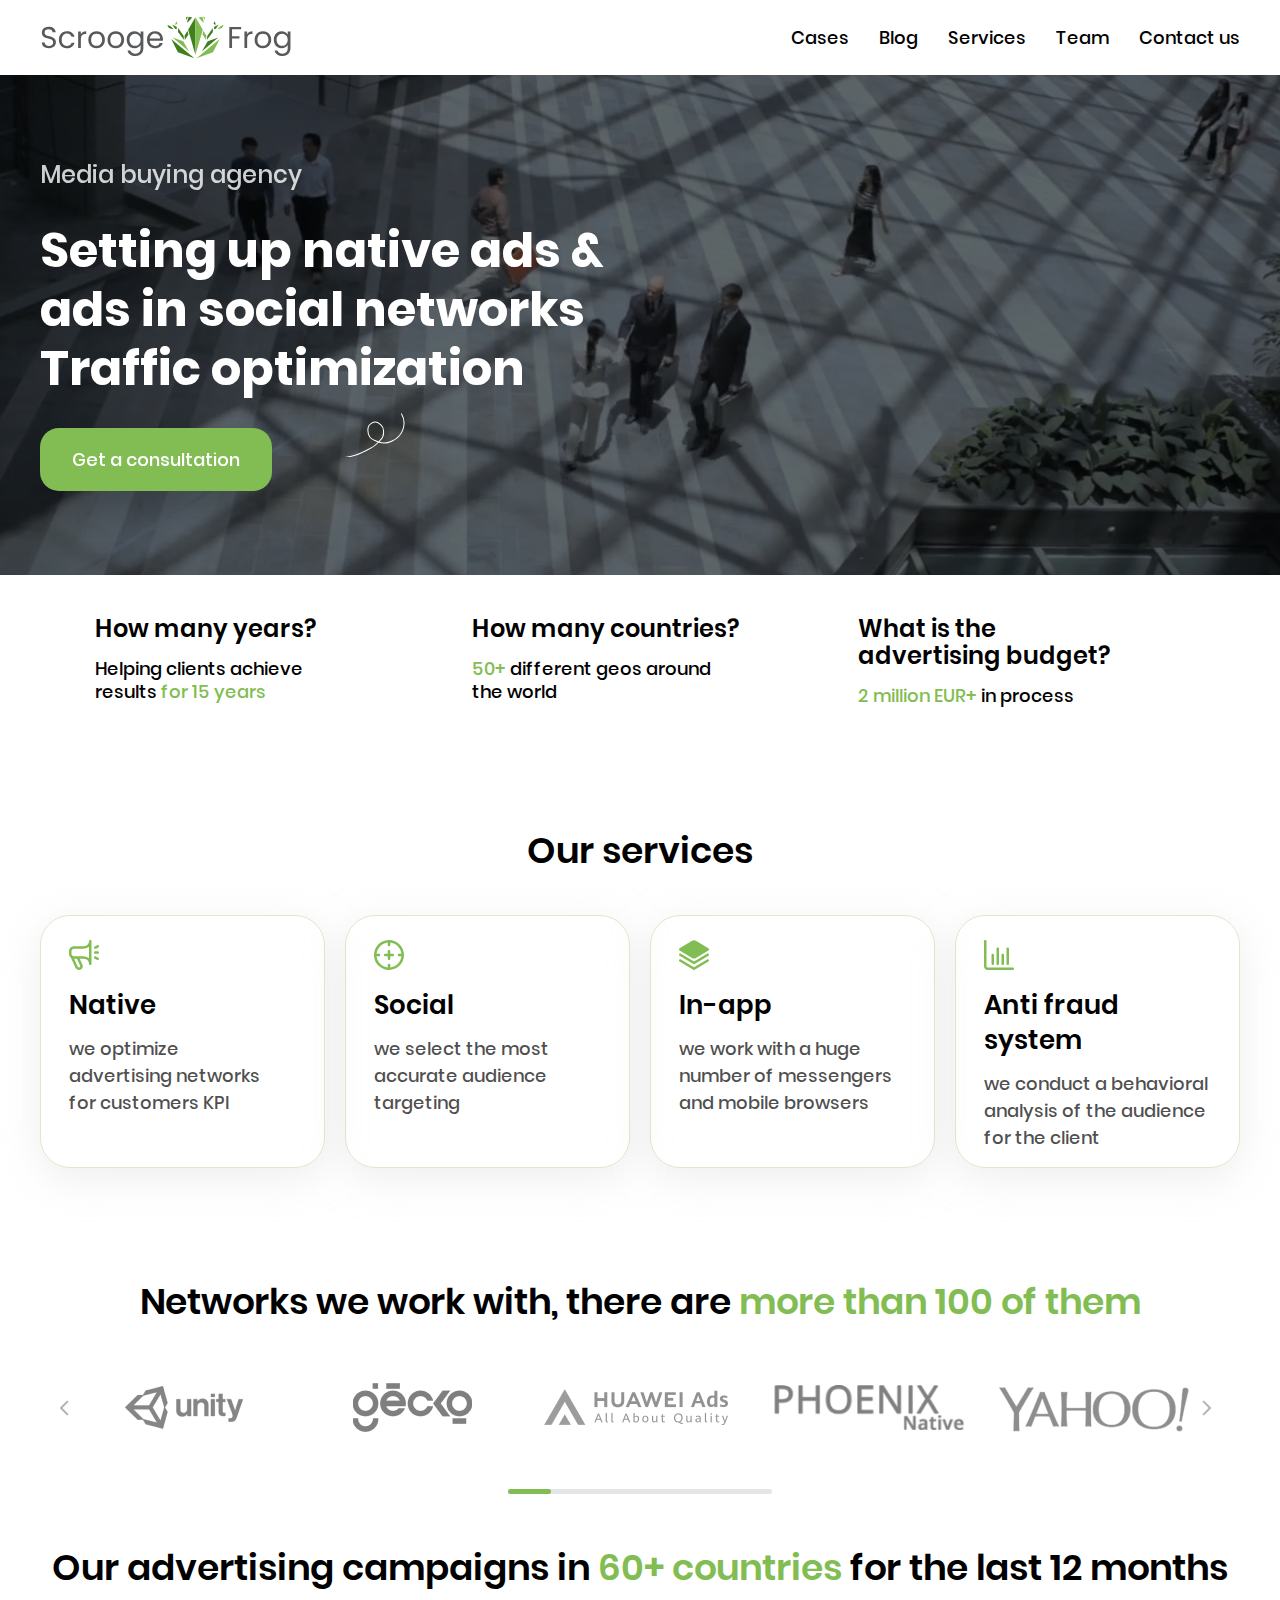
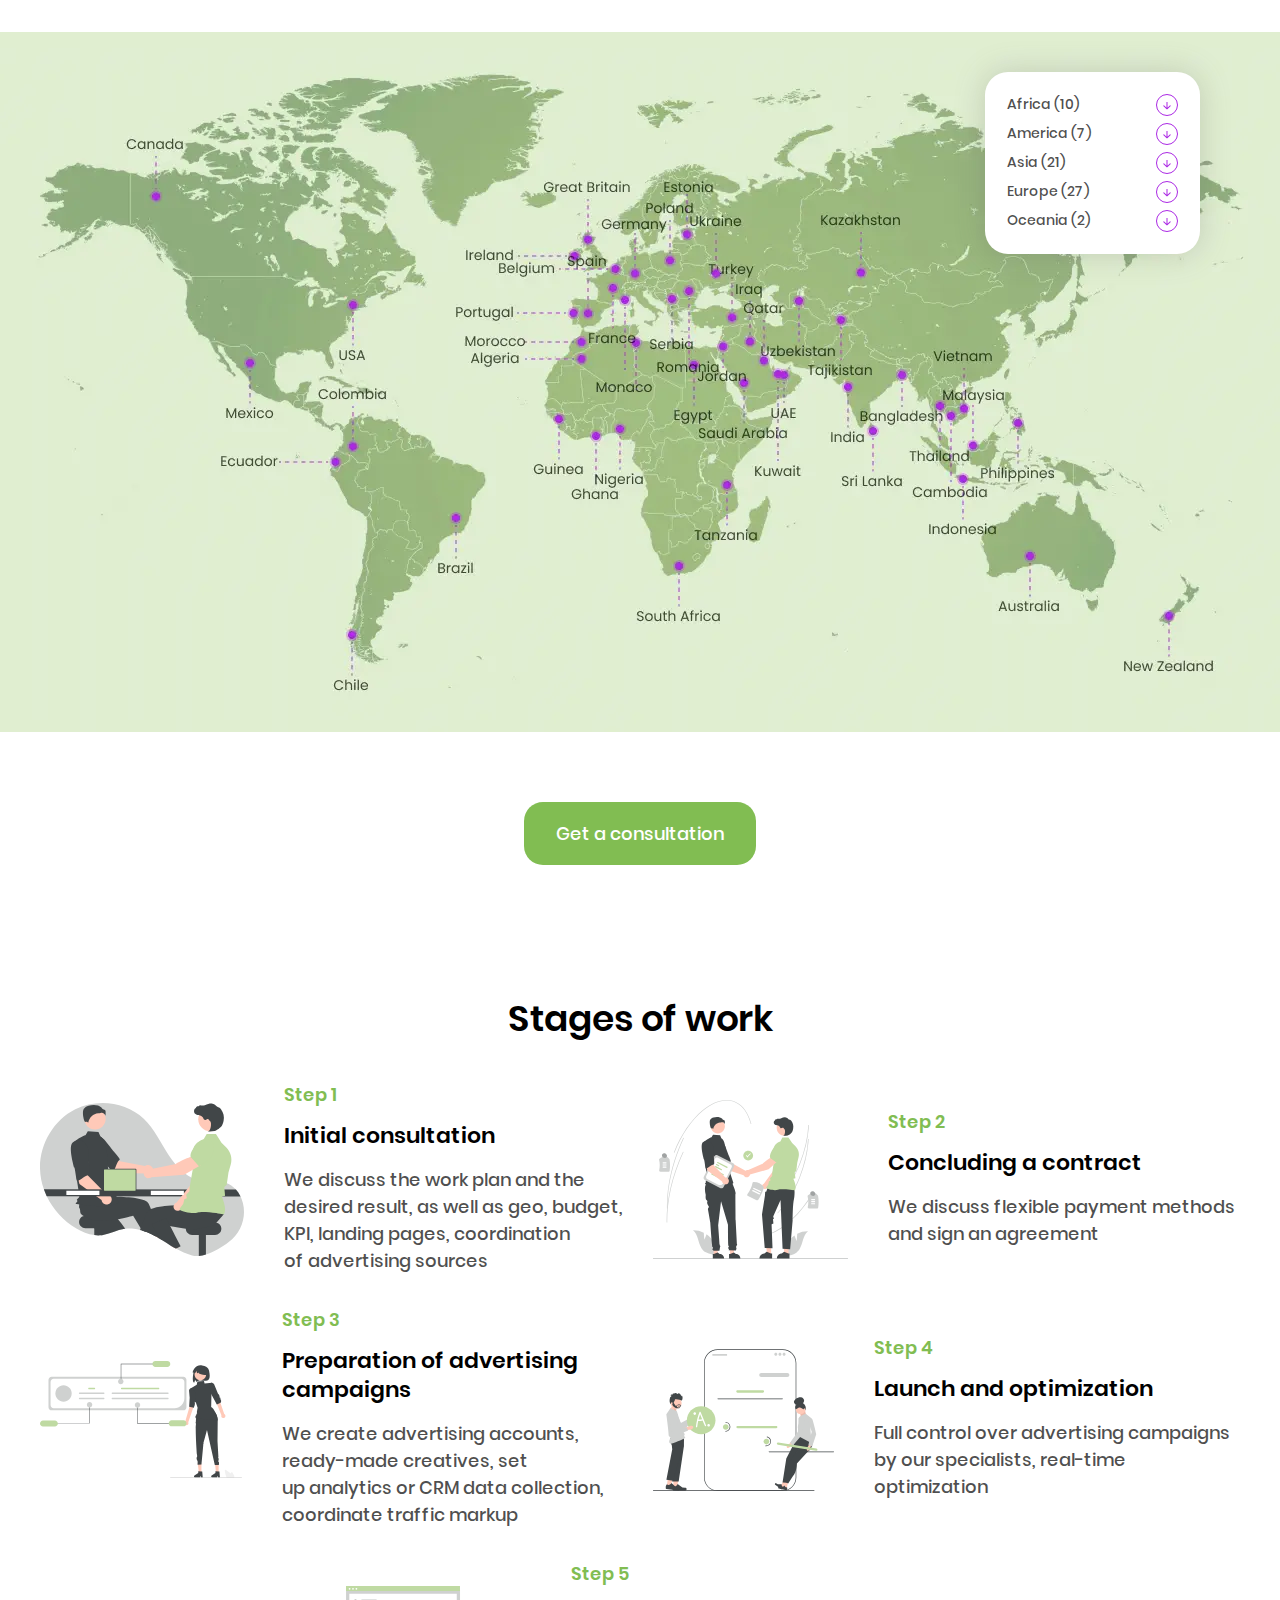
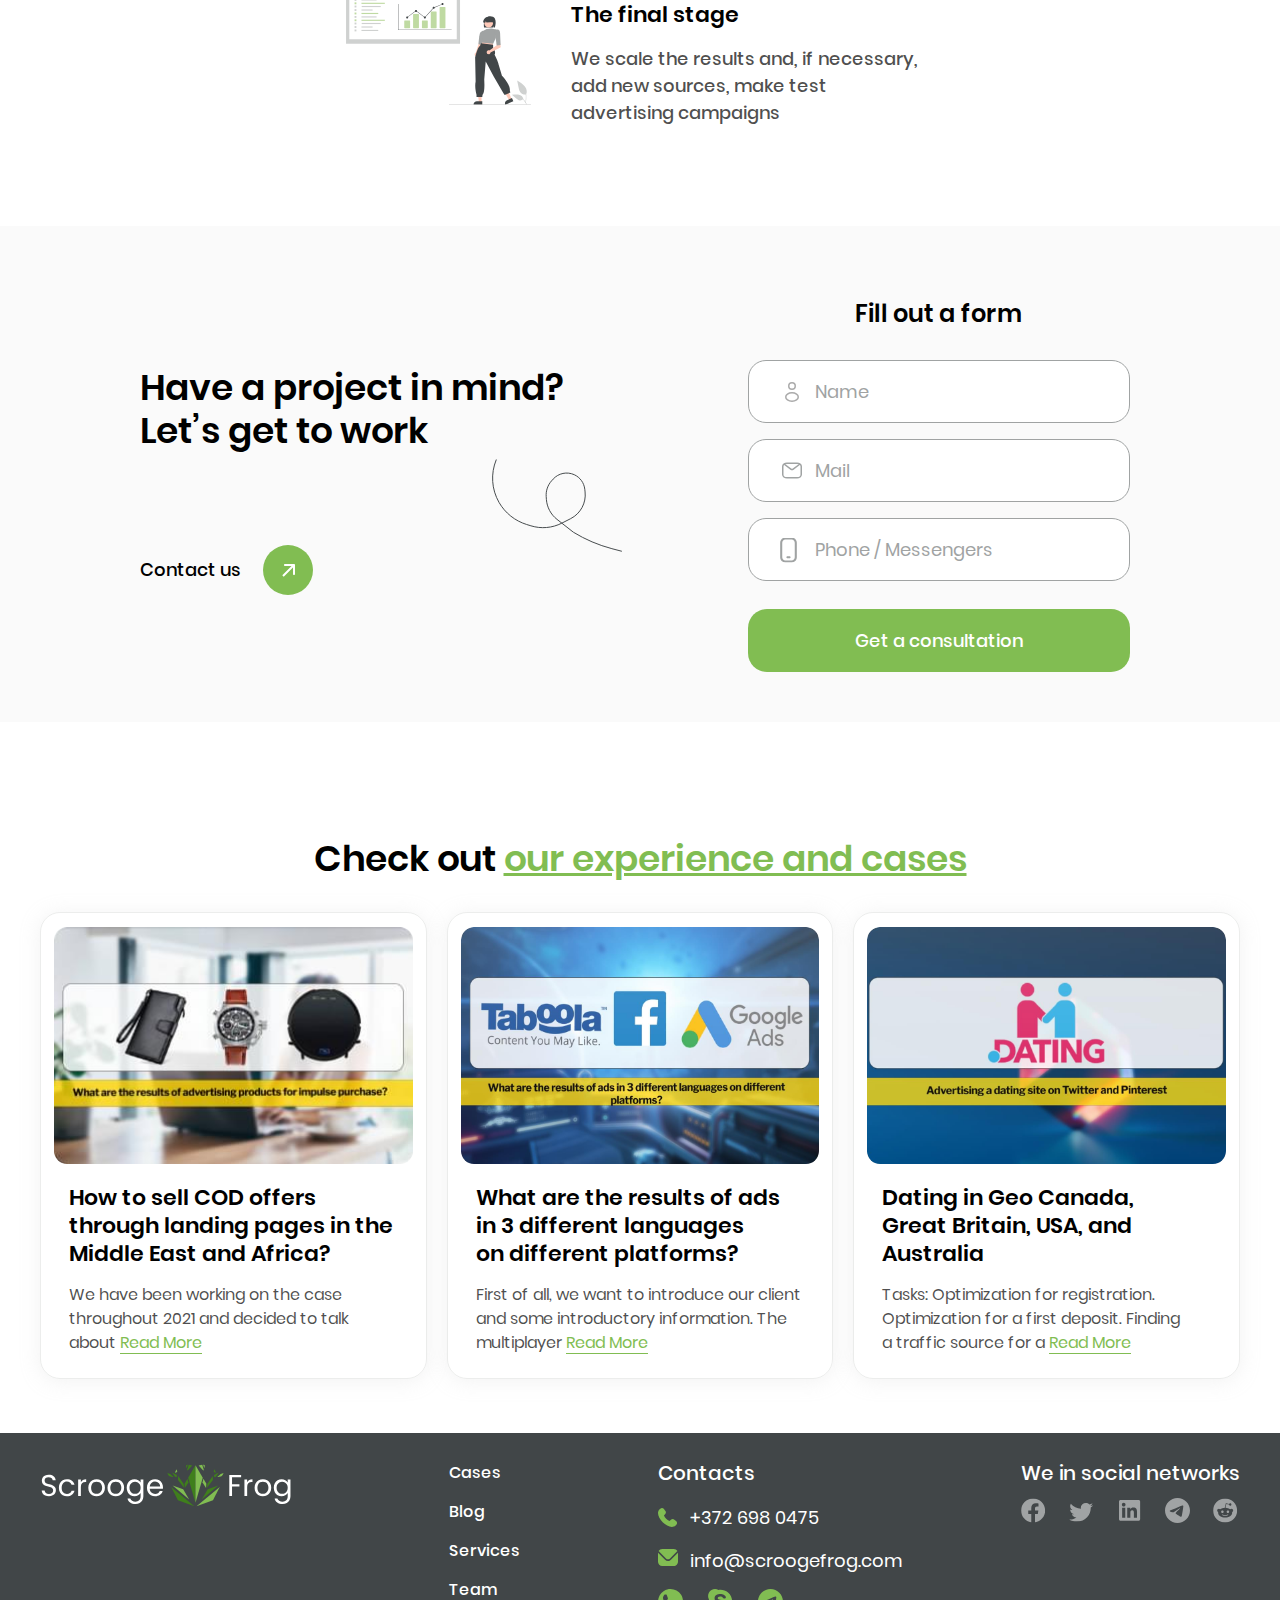
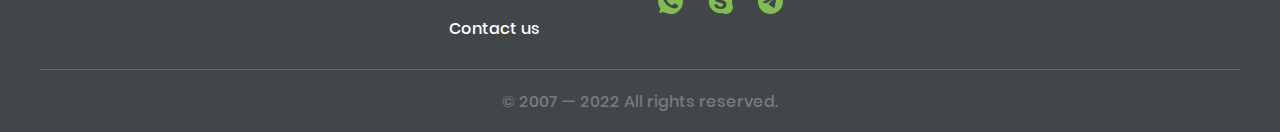
==== commit 4cdb8737: "Add files via upload" ====
--- a/index.html
+++ b/index.html
@@ -5,7 +5,7 @@
   <title>Scrooge Frog</title>
   <meta charset="UTF-8">
   <meta name="format-detection" content="telephone=no">
-  <link rel="stylesheet" href="css/style.min.css?_v=20220919181716">
+  <link rel="stylesheet" href="css/style.min.css?_v=20220919221024">
   <link rel="shortcut icon" href="img/favicon.png">
   <meta name="robots" content="noindex, nofollow">
   <meta name="viewport" content="width=device-width, initial-scale=1.0">
@@ -406,7 +406,7 @@
                 </div>
                 <div class="spollers__country">
                   <button class="spollers__title" type="button" data-spoller>
-                    Asia (20)
+                    Asia (21)
                     <svg width="22" height="22" viewBox="0 0 22 22" fill="none" xmlns="http://www.w3.org/2000/svg">
                       <circle cx="11" cy="11" r="10.5" stroke="#AB29E4" />
                       <path d="M10.6464 15.3536C10.8417 15.5488 11.1583 15.5488 11.3536 15.3536L14.5355 12.1716C14.7308 11.9763 14.7308 11.6597 14.5355 11.4645C14.3403 11.2692 14.0237 11.2692 13.8284 11.4645L11 14.2929L8.17157 11.4645C7.97631 11.2692 7.65973 11.2692 7.46447 11.4645C7.2692 11.6597 7.2692 11.9763 7.46447 12.1716L10.6464 15.3536ZM10.5 8V15H11.5V8H10.5Z" fill="#AB29E4" />
@@ -790,8 +790,8 @@
       </div>
     </div>
   </div>
-  <!-- <script src="https://api-maps.yandex.ru/2.1/?apikey=51092280-e018-4241-bc97-180570de25d4&lang=ru_RU&_v=20220919181716"></script> -->
-  <script src="js/app.min.js?_v=20220919181716"></script>
+  <!-- <script src="https://api-maps.yandex.ru/2.1/?apikey=51092280-e018-4241-bc97-180570de25d4&lang=ru_RU&_v=20220919221024"></script> -->
+  <script src="js/app.min.js?_v=20220919221024"></script>
 </body>
 
 </html>